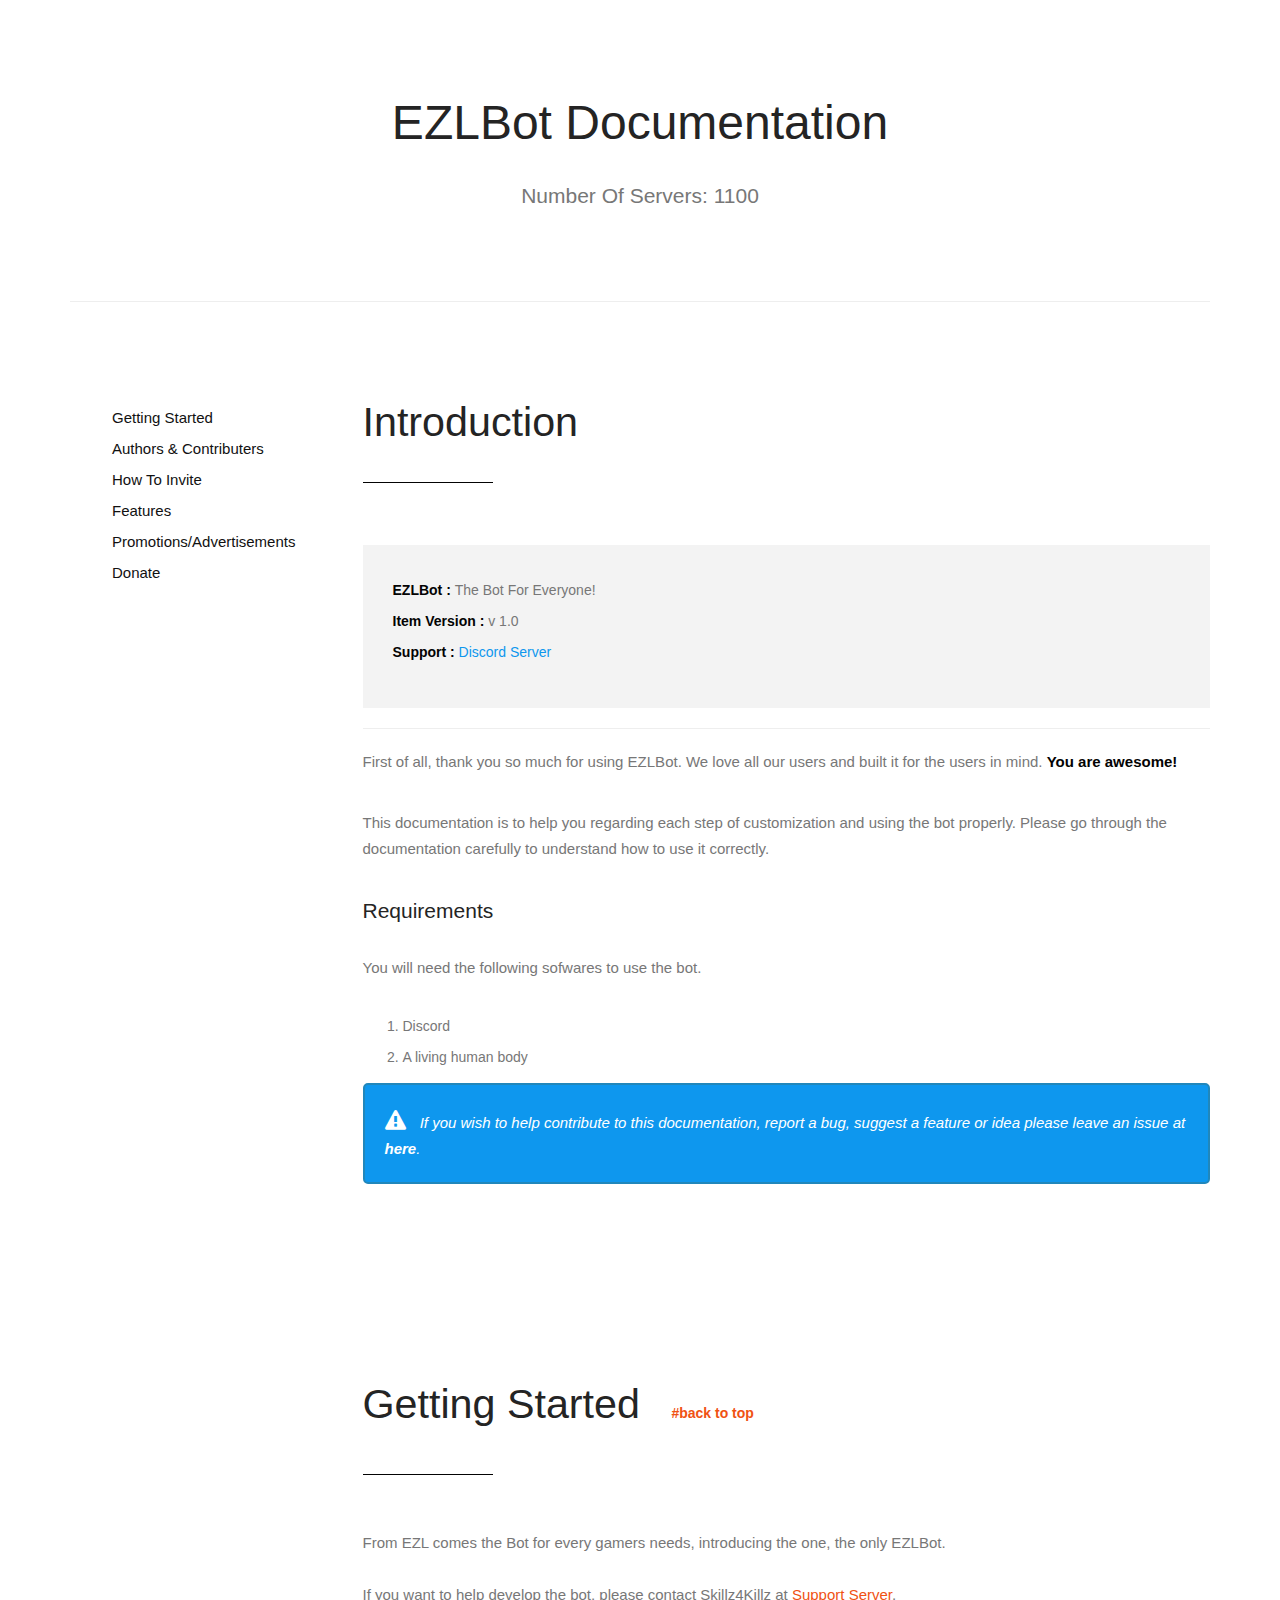
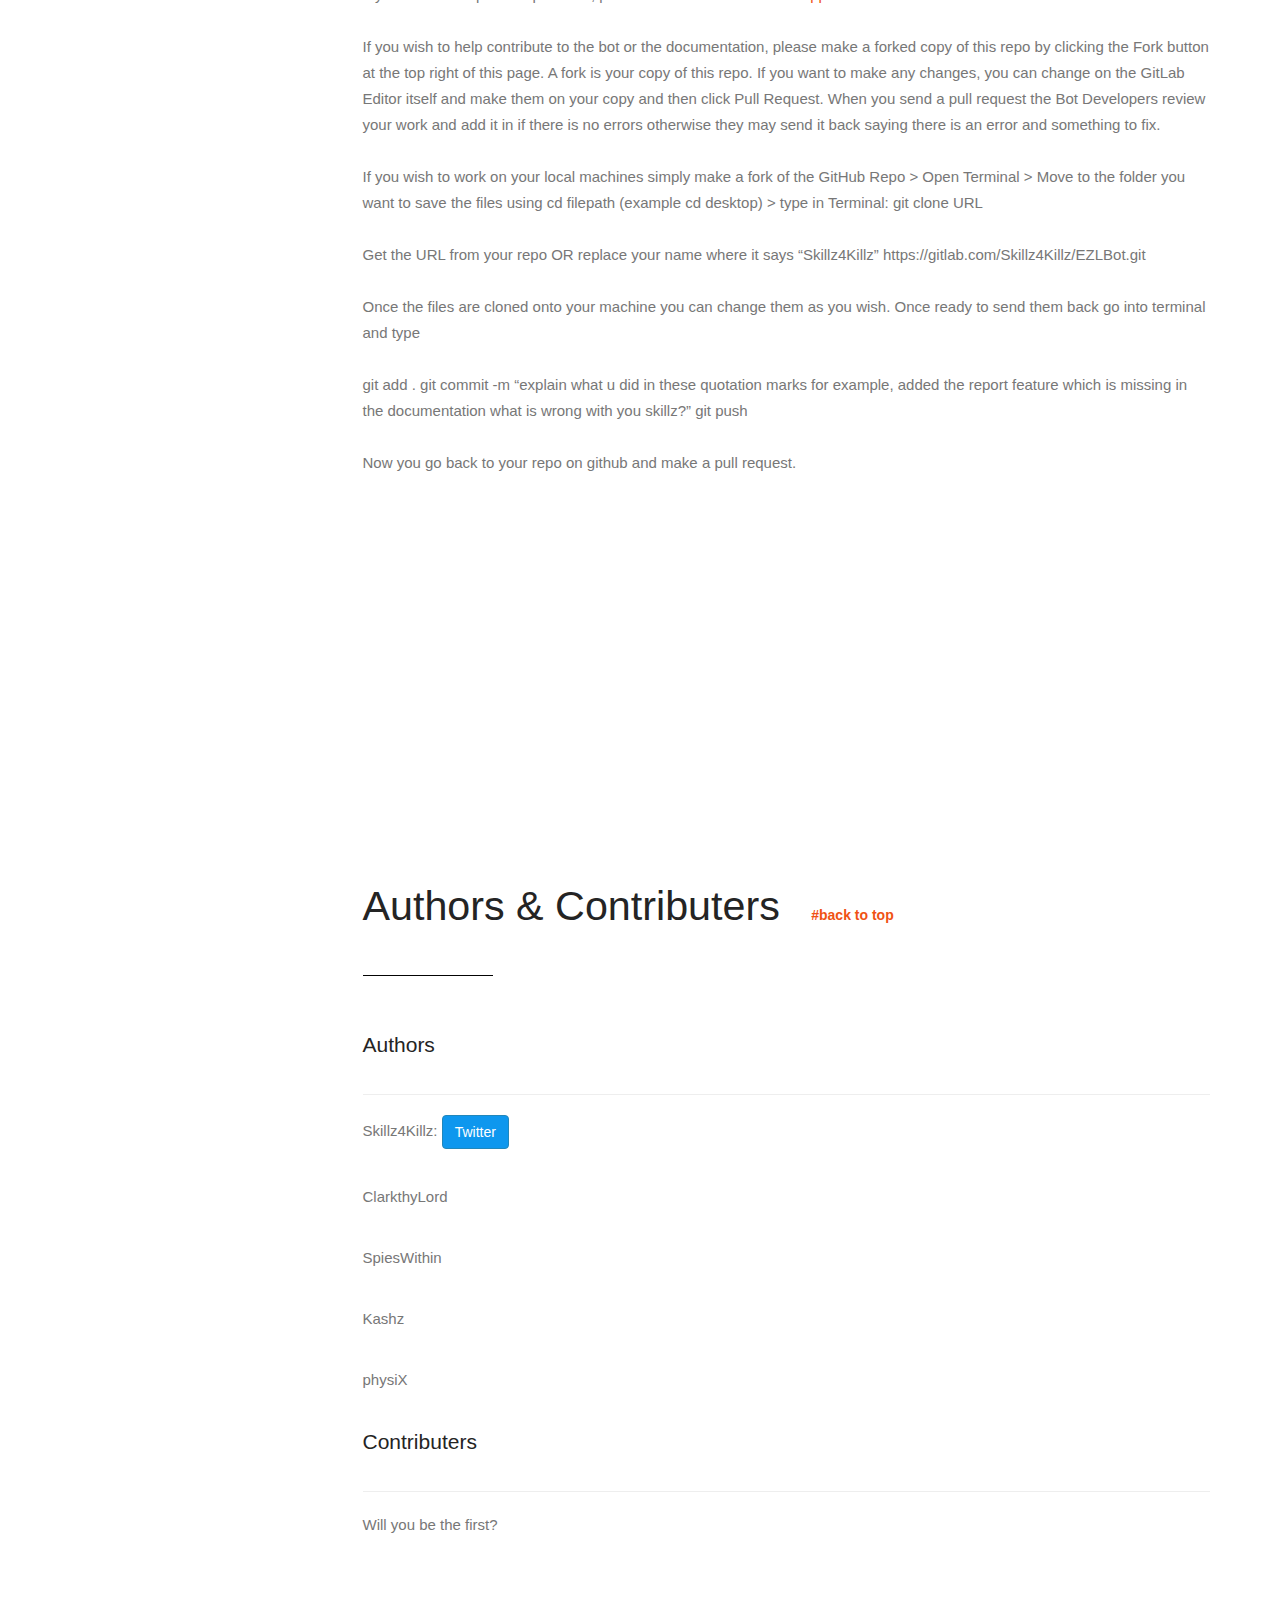
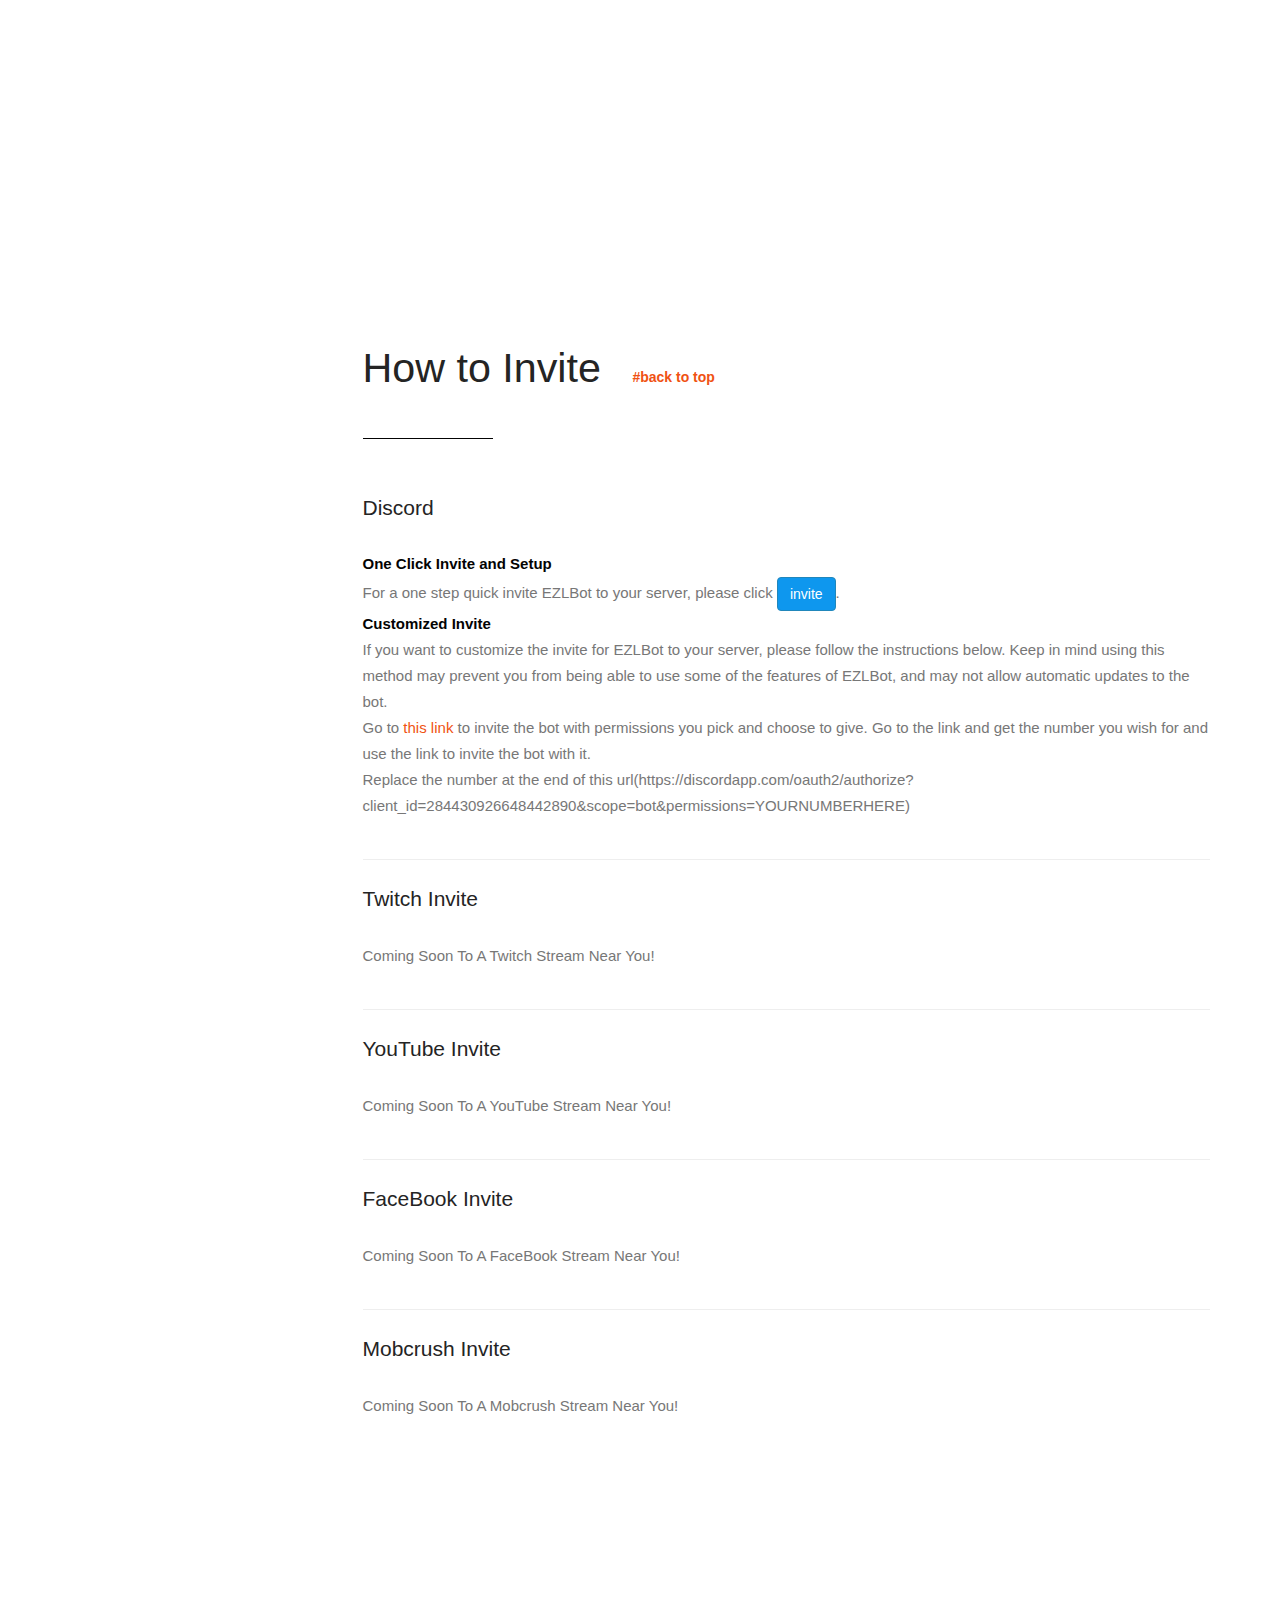
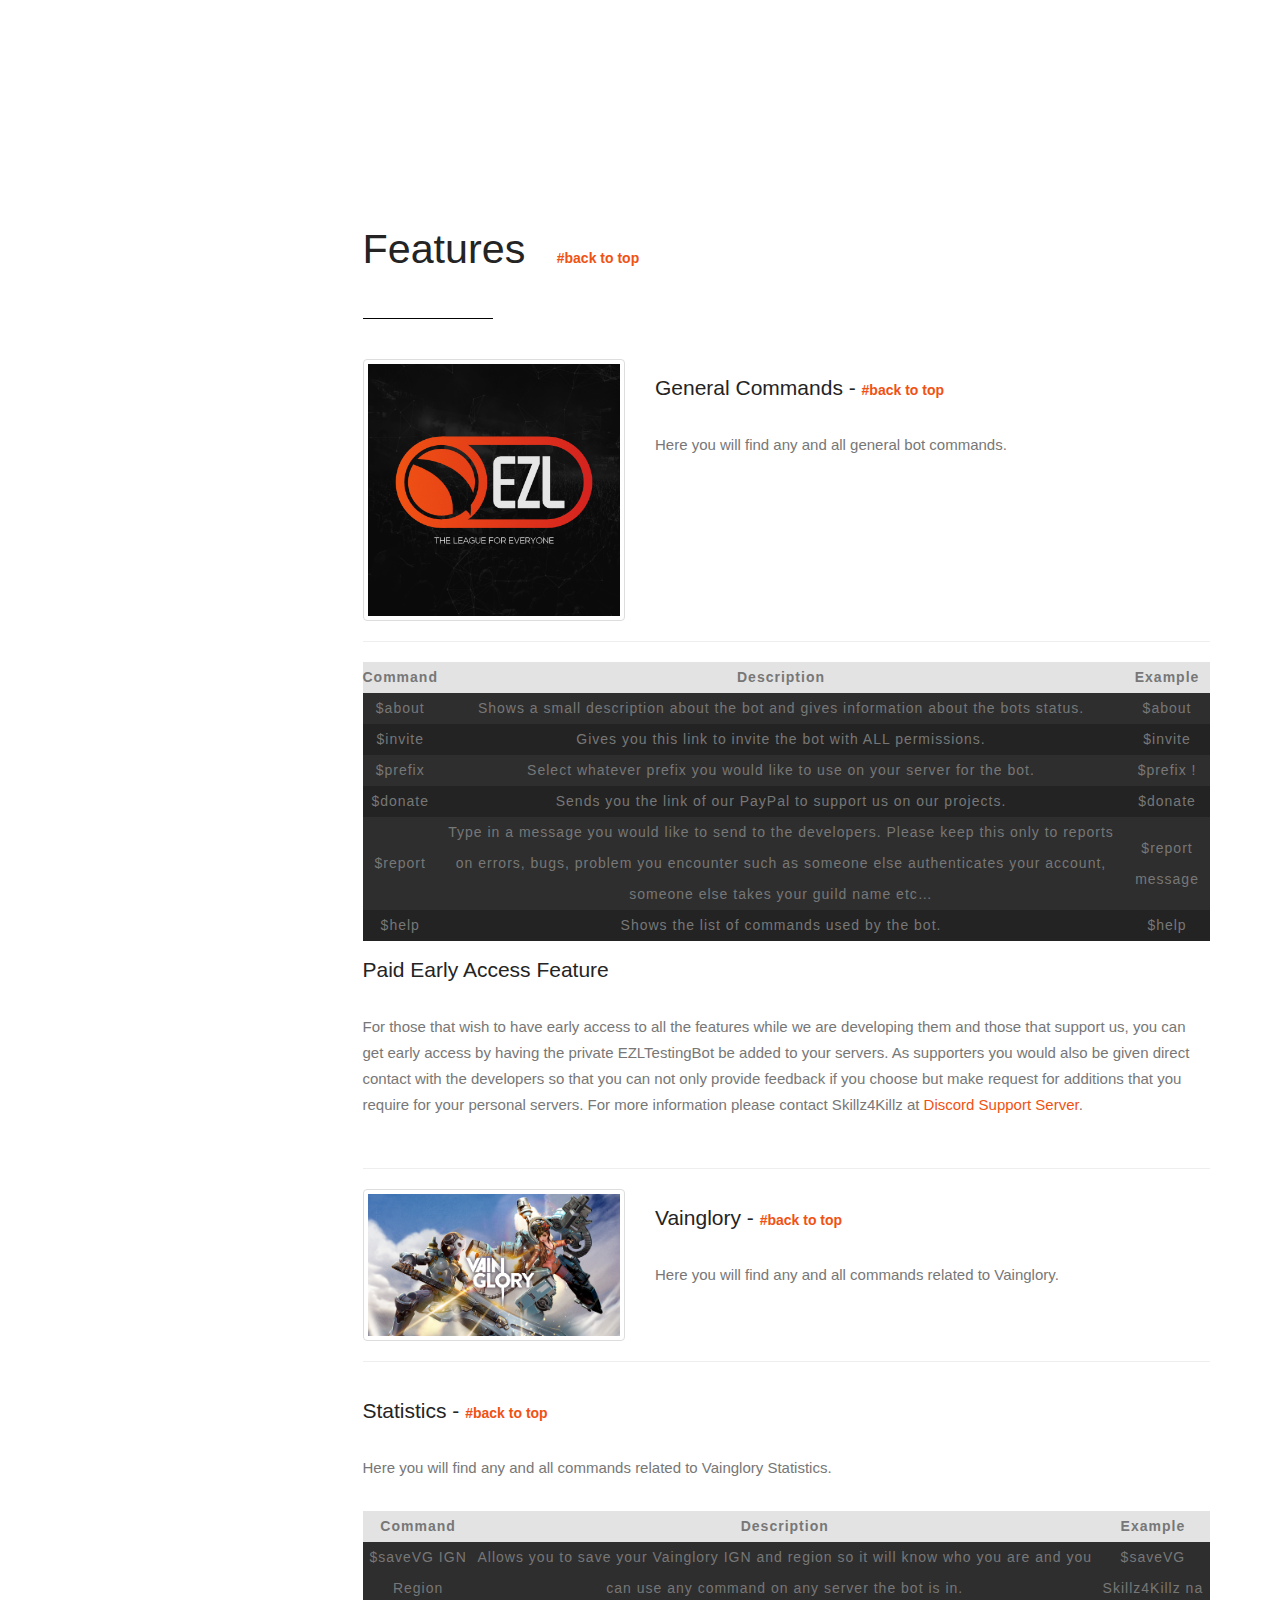
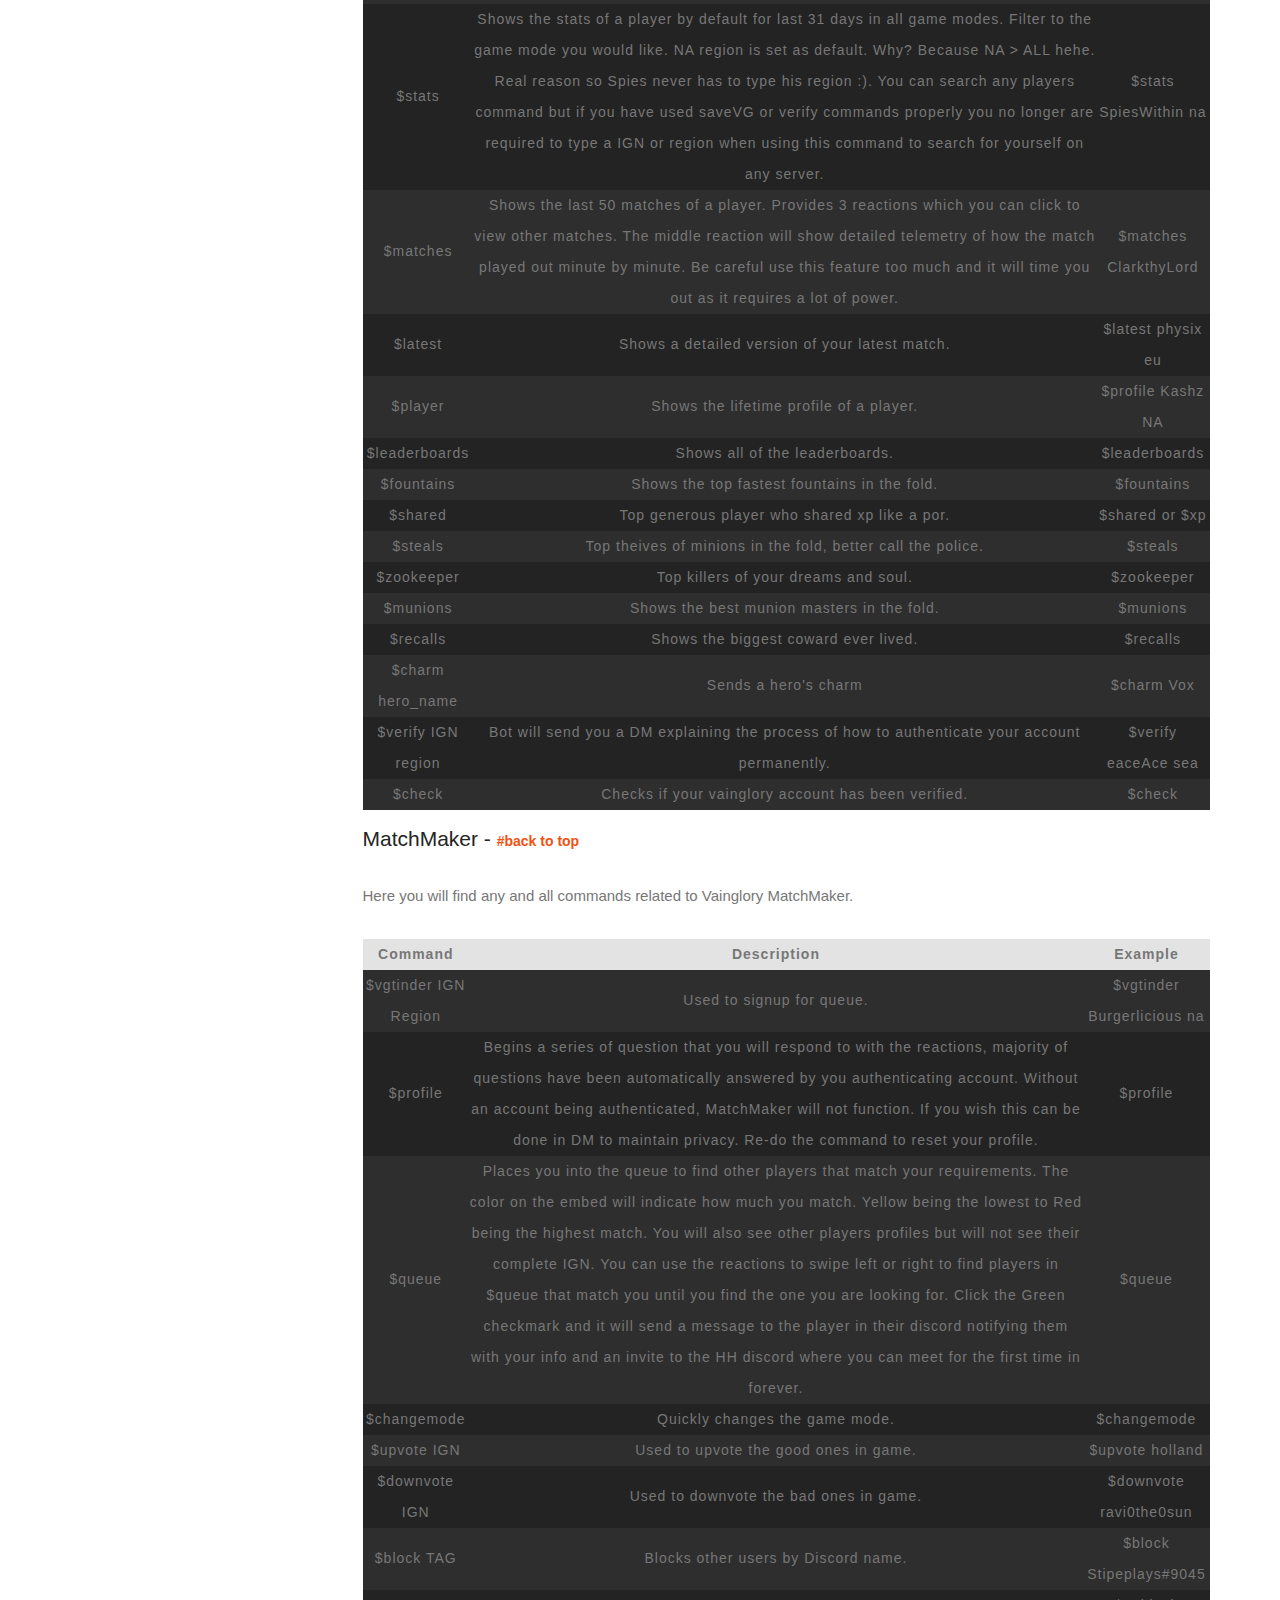
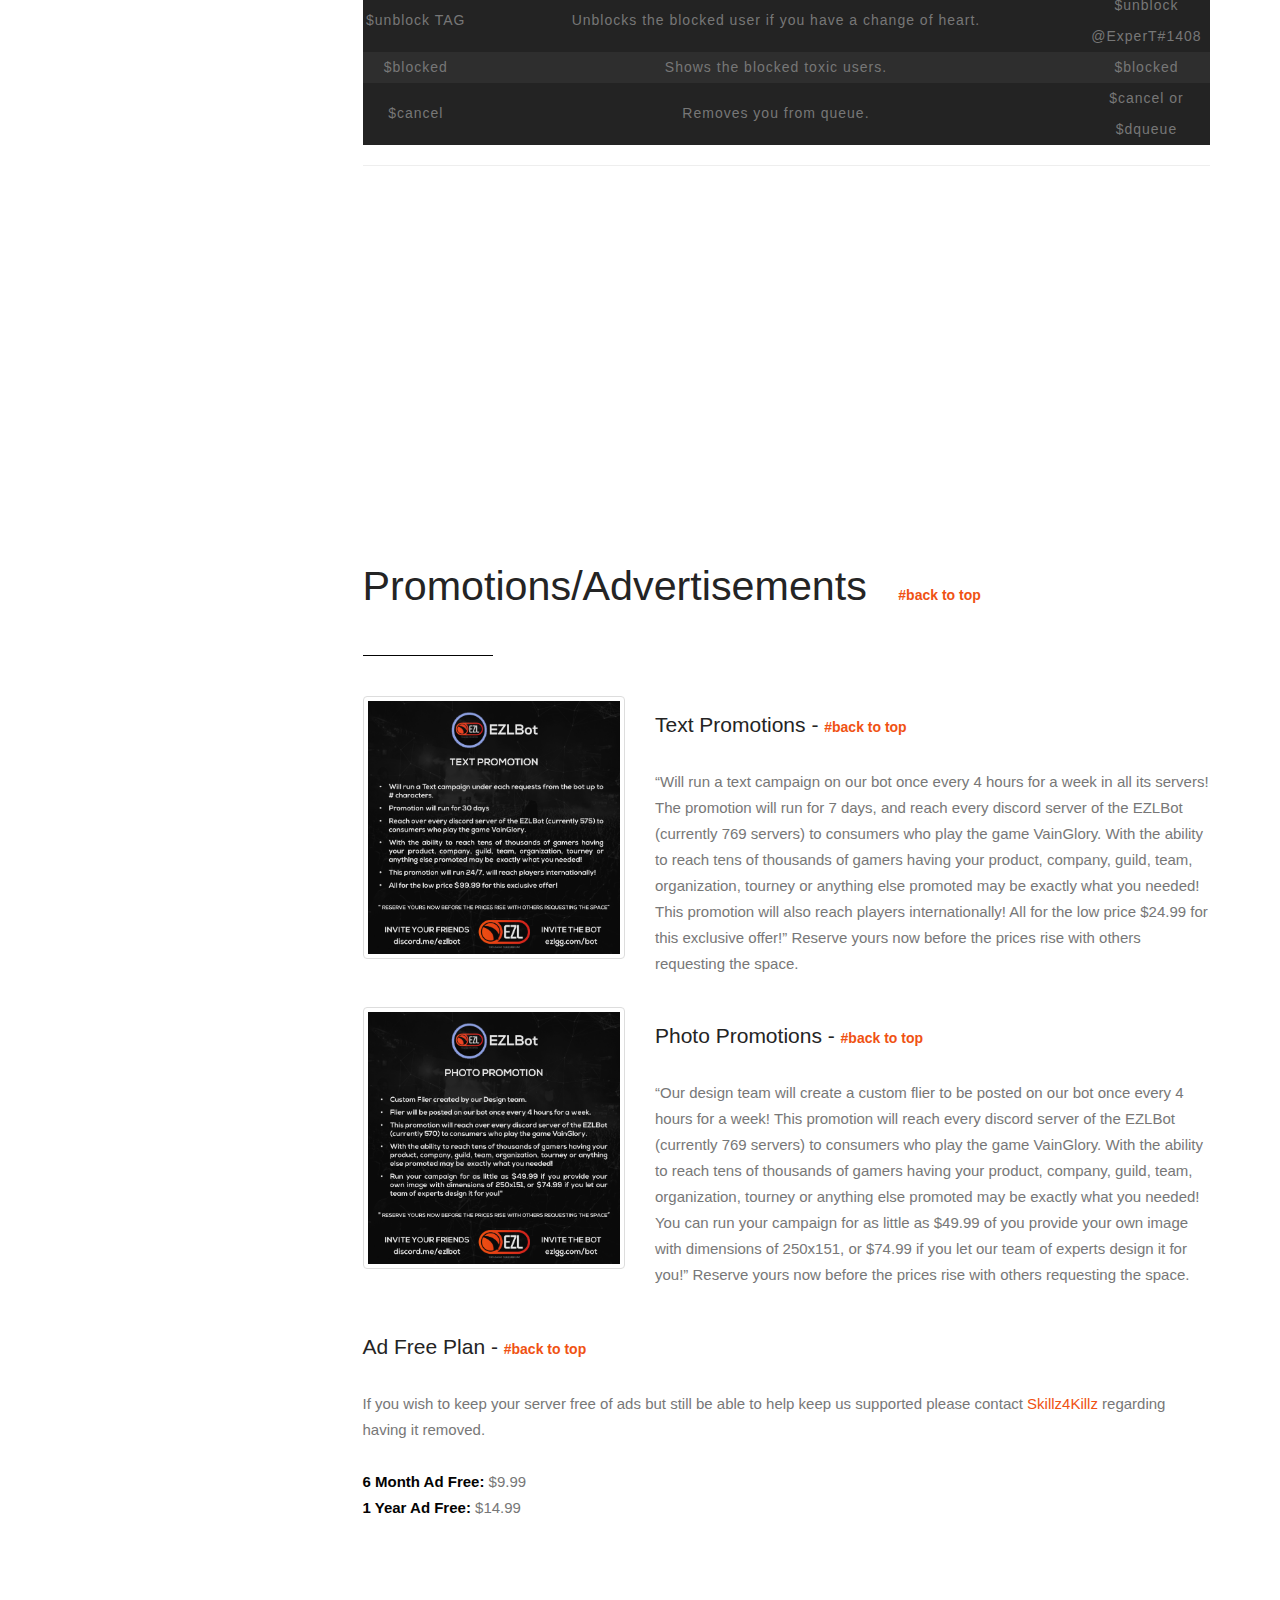
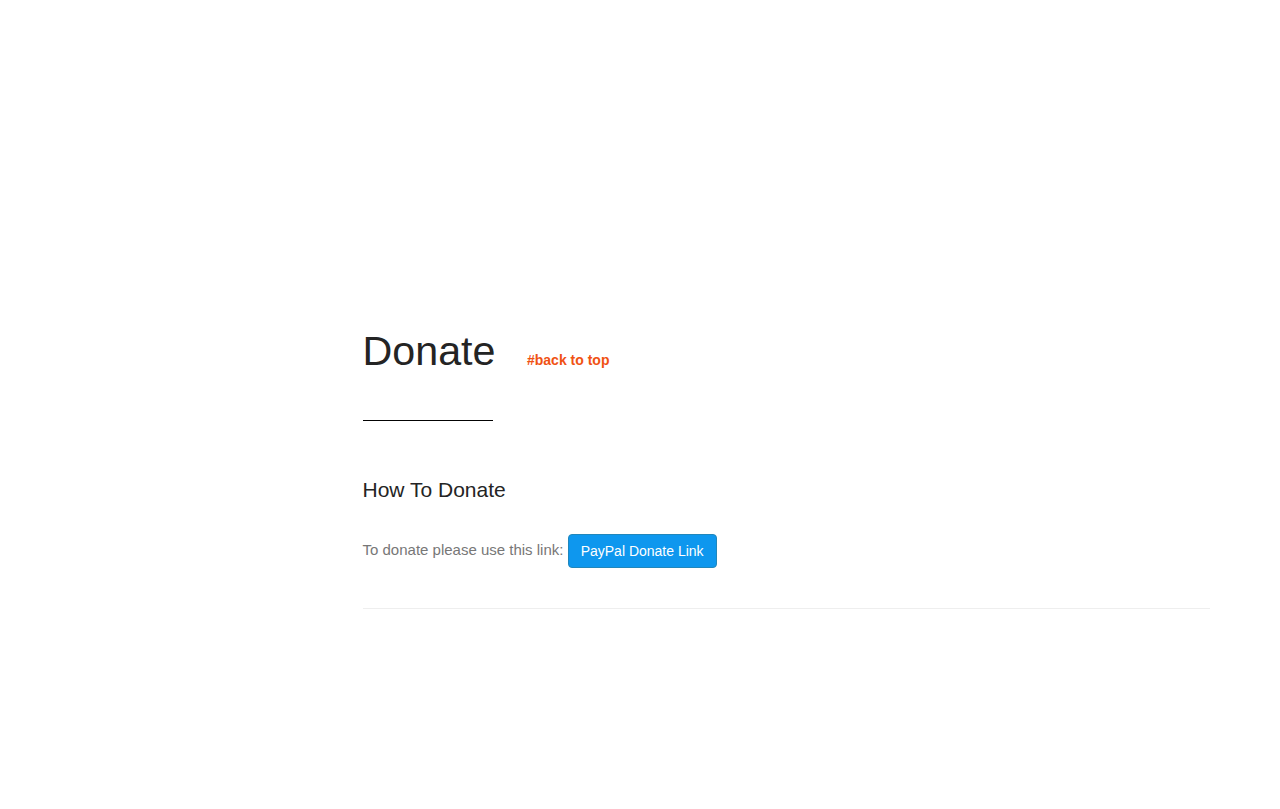
==== index.html @ 5cce29d9 "Added the missing features of the bot." ====
<!DOCTYPE html>
<html lang="en">
<head>
    <meta charset="utf-8">
    <meta http-equiv="X-UA-Compatible" content="IE=edge">
    <meta name="viewport" content="width=device-width, initial-scale=1, maximum-scale=1">
    <meta name="description" content="">
    <meta name="author" content="">
    <meta name="keywords" content="">

    <title>EZLBot Documentation</title>

    <link rel="shortcut icon" href="images/favicon.ico" type="image/x-icon">

    <link rel="stylesheet" type="text/css" href="public/fonts/font-awesome-4.3.0/css/font-awesome.min.css">
    <link rel="stylesheet" type="text/css" href="public/css/stroke.css">
    <link rel="stylesheet" type="text/css" href="public/css/bootstrap.css">
    <link rel="stylesheet" type="text/css" href="public/css/animate.css">
    <link rel="stylesheet" type="text/css" href="public/css/prettyPhoto.css">
    <link rel="stylesheet" type="text/css" href="public/css/style.css">
    <link rel="stylesheet" type="text/css" href="public/css/EZL.css">
    <link rel="stylesheet" type="text/css" href="public/js/syntax-highlighter/styles/shCore.css" media="all">
    <link rel="stylesheet" type="text/css" href="public/js/syntax-highlighter/styles/shThemeRDark.css" media="all">
    <link rel="stylesheet" type="text/css" href="public/css/custom.css">
<!-- Display the countdown timer in an element -->



</head>

<body>

    <div id="wrapper">

        <div class="container">

            <section id="top" class="section docs-heading">

                <div class="row">
                    <div class="col-md-12">
                        <div class="big-title text-center" >
                            <h1>EZLBot Documentation</h1>
                            <p class="lead">Number of Servers: 1100</p>
                            <p id="demo"></p>
                        </div>
                        <!-- end title -->
                    </div>
                    <!-- end 12 -->
                </div>
                <!-- end row -->

                <hr>

            </section>
            <!-- end section -->

            <div class="row">

                <div class="col-md-3">
                    <nav class="docs-sidebar" data-spy="affix" data-offset-top="300" data-offset-bottom="200" role="navigation">
                        <ul class="nav">
                            <li><a href="#line1">Getting Started</a></li>
                            <li><a href="#line2">Authors & Contributers</a></li>
                            <li><a href="#line3">How To Invite</a></li>
                            <li><a href="#line4">Features</a>
                                <ul class="nav">
                                    <li><a href="#line4_1">General Commands</a></li>
                                    <li><a href="#line4_2">Vainglory</a></li>
                                        <ul class="nav">
                                            <li><a href="#line4_2.1">Statistics</a></li>
                                            <li><a href="#line4_2.2">MatchMaker</a></li>
                                        </ul>
                                </ul>
                            </li>
                            <li><a href="#line5">Promotions/Advertisements</a></li>
                            <li><a href="#line6">Donate</a></li>     
                            <!--
                            <li><a href="#line6">Change Log</a>
                                <ul class="nav">
                                    <li><a href="#line7_1">Update 1.0</a></li>
                                </ul>
                            </li>
                            -->
                        </ul>
                    </nav >
                </div>
                <div class="col-md-9">
                    <section class="welcome">

                        <div class="row">
                            <div class="col-md-12 left-align">
                                <h2 class="dark-text">Introduction<hr></h2>
                                <div class="row">

                                    <div class="col-md-12 full">
                                        <div class="intro1">
                                            <ul>
                                                <li><strong>EZLBot : </strong>The Bot For Everyone!</li>
                                                <li><strong>Item Version : </strong> v 1.0</li>
                                                <li><strong>Support : </strong> <a href="https://discord.me/EZLBot" target="_blank">Discord Server</a></li>
                                            </ul>
                                        </div>

                                        <hr>
                                        <div>
                                            <p>First of all, thank you so much for using EZLBot. We love all our users and built it for the users in mind.
                                                <strong>You are awesome!</strong>
                                            </p>

                                            <p>This documentation is to help you regarding each step of customization and using the bot properly. Please go through the documentation carefully to understand how to use it correctly.</p>

                                            <h4>Requirements</h4>
                                            <p>You will need the following sofwares to use the bot.</p>
                                            <ol>
                                                <li>Discord</li>
                                                <li>A living human body</li>
                                
                                            </ol>
                                            <div class="intro2 clearfix">
                                                <p><i class="fa fa-exclamation-triangle"></i> If you wish to help contribute to this documentation, report a bug, suggest a feature or idea please leave an issue at <a href="https://gitlab.com/Skillz4Killz/EZLBot">here</a>.
                                                </p>
                                            </div>

                                        </div>
                                    </div>

                                </div>
                                <!-- end row -->
                            </div>
                        </div>
                    </section>

                    <section id="line1" class="section">

                        <div class="row">
                            <div class="col-md-12 left-align">
                                <h2 class="dark-text">Getting Started <a href="#top">#back to top</a><hr></h2>
                            </div>
                            <!-- end col -->
                        </div>
                        <!-- end row -->

                        <div class="row">
                            <div class="col-md-12">
                                <p>From EZL comes the Bot for every gamers needs, introducing the one, the only EZLBot. 
                                <br>
                                <br>
                                If you want to help develop the bot, please contact Skillz4Killz at <a href="https://discord.me/EZLBot">Support Server</a>. 
                                <br>
                                <br>

                                If you wish to help contribute to the bot or the documentation, please make a forked copy of this repo by clicking the Fork button at the top right of this page. A fork is your copy of this repo. If you want to make any changes, you can change on the GitLab Editor itself and make them on your copy and then click Pull Request. When you send a pull request the Bot Developers review your work and add it in if there is no errors otherwise they may send it back saying there is an error and something to fix.

                                <br>
                                <br>

                                If you wish to work on your local machines simply make a fork of the GitHub Repo > Open Terminal > Move to the folder you want to save the files using cd filepath (example cd desktop) > type in Terminal: git clone URL

                                <br>
                                <br>

                                Get the URL from your repo OR replace your name where it says “Skillz4Killz” https://gitlab.com/Skillz4Killz/EZLBot.git

                                <br>
                                <br>

                                Once the files are cloned onto your machine you can change them as you wish. Once ready to send them back go into terminal and type

                                <br>
                                <br>
                                
                                git add . git commit -m “explain what u did in these quotation marks for example, added the report feature which is missing in the documentation what is wrong with you skillz?” git push

                                <br>
                                <br>
                                
                                Now you go back to your repo on github and make a pull request.</p>

                            </div>
                            <!-- end col -->
                        </div>
                        <!-- end row -->

                    </section>
                    <!-- end section -->

                    <section id="line2" class="section">

                        <div class="row">
                            <div class="col-md-12 left-align">
                                <h2 class="dark-text">Authors & Contributers <a href="#top">#back to top</a><hr></h2>
                            </div>
                            <!-- end col -->
                        </div>
                        <!-- end row -->

                        <h4>Authors</h4>

                        <hr>

                        <p>Skillz4Killz: <a href="https://twitter.com/IGNSkillz4Killz" class="btn btn-primary">Twitter</a></p>
                        <p>ClarkthyLord</p>
                        <p>SpiesWithin</p>
                        <p>Kashz</p>
                        <p>physiX</p>

                        <h4>Contributers</h4>

                        <hr>

                        <p>Will you be the first?</p>
                        

                    </section>
                    <!-- end section -->

                    <section id="line3" class="section">

                        <div class="row">
                            <div class="col-md-12 left-align">
                                <h2 class="dark-text">How to Invite <a href="#top">#back to top</a><hr></h2>
                            </div>
                            <!-- end col -->
                        </div>
                        <!-- end row -->

                        <h4>Discord</h4>

                        <p> <strong>One Click Invite and Setup</strong> 
                        <br>
                        For a one step quick invite EZLBot to your server, please click <a href="http://ezlgg.com/bot" class="btn btn-primary">invite</a>.
                        <br>
                        <strong>Customized Invite</strong>
                        <br>
                        If you want to customize the invite for EZLBot to your server, please follow the instructions below. Keep in mind using this method may prevent you from being able to use some of the features of EZLBot, and may not allow automatic updates to the bot.
                        <br>
                        Go to <a href="https://discordapi.com/permissions.html">this link</a> to invite the bot with permissions you pick and choose to give. Go to the link and get the number you wish for and use the link to invite the bot with it.
                        <br>

                        Replace the number at the end of this url(https://discordapp.com/oauth2/authorize?client_id=284430926648442890&scope=bot&permissions=YOURNUMBERHERE)</p>

                        <hr>

                        <h4>Twitch Invite</h4>

                        <p>Coming Soon To A Twitch Stream Near You!</p>

                        <hr>

                        <h4>YouTube Invite</h4>

                        <p>Coming Soon To A YouTube Stream Near You!</p>

                        <hr>

                        <h4>FaceBook Invite</h4>

                        <p>Coming Soon To A FaceBook Stream Near You!</p>

                        <hr>

                        <h4>Mobcrush Invite</h4>

                        <p>Coming Soon To A Mobcrush Stream Near You!</p>

                    

                    </section>
                    <!-- end section -->

                   

                    <section id="line4" class="section">

                        <div class="row">
                            <div class="col-md-12 left-align">
                                <h2 class="dark-text">Features <a href="#top">#back to top</a><hr></h2>
                            </div>
                            <!-- end col -->
                        </div>
                        <!-- end row -->

                        <div class="row">
                            <div class="col-md-4">
                                <img src="public/images/ezl-test.png" alt="" class="img-responsive img-thumbnail">
                            </div>

                            <div class="col-md-8">
                                <h4 id="line4_1">General Commands - <a href="#top">#back to top</a></h4>
                                    <p>Here you will find any and all general bot commands.</p>
                            </div>
                            <!-- end col -->
                        </div>
                        <!-- end row -->

                        <hr>

                        <div class="row">
                            
                            <div class="col-md-12">

                                <table>
                                    <thead>
                                        <tr>
                                            <th>Command</th>
                                            <th>Description</th>
                                            <th>Example</th>
                                        </tr>
                                    </thead>
                                    <tbody> 
                                        <tr>
                                            <td>$about</td>
                                            <td>Shows a small description about the bot and gives information about the bots status.</td>
                                            <td>$about</td>
                                        </tr>
                                        <tr>
                                            <td>$invite</td>
                                            <td>Gives you this link to invite the bot with ALL permissions.</td>
                                            <td>$invite</td>
                                        </tr>
                                        <tr>
                                            <td>$prefix</td>
                                            <td>Select whatever prefix you would like to use on your server for the bot.</td>
                                            <td>$prefix !</td>
                                        </tr>
                                        <tr>
                                        	<td>$donate</td>
                                        	<td>Sends you the link of our PayPal to support us on our projects.</td>
                                        	<td>$donate</td>
                                        </tr>
                                        <tr>
                                            <td>$report</td>
                                            <td>Type in a message you would like to send to the developers. Please keep this only to reports on errors, bugs, problem you encounter such as someone else authenticates your account, someone else takes your guild name etc…</td>
                                            <td>$report message</td>
                                        </tr>
                                        <tr>
                                        	<td>$help</td>
                                        	<td>Shows the list of commands used by the bot.</td>
                                        	<td>$help</td>
                                        </tr>
                                        <!-- Extra Row
                                        <tr>
                                            <td></td>
                                            <td></td>
                                            <td></td>
                                        </tr>
                                        -->
                                    </tbody>
                                </table>

                                <h4>Paid Early Access Feature</h4>

                                <p>For those that wish to have early access to all the features while we are developing them and those that support us, you can get early access by having the private EZLTestingBot be added to your servers. As supporters you would also be given direct contact with the developers so that you can not only provide feedback if you choose but make request for additions that you require for your personal servers. For more information please contact Skillz4Killz at <a href="https://discord.me/EZLBot">Discord Support Server</a>.</p>

                            </div>
                            <!-- end col -->
                        </div>
                        <!-- end row -->

                        <hr>

                        <div class="row">
                            <div class="col-md-4">
                                <img src="public/images/VG.png" alt="" class="img-responsive img-thumbnail">
                            </div>

                            <div class="col-md-8">
                                <h4 id="line4_2">Vainglory - <a href="#top">#back to top</a></h4>
                                    <p>Here you will find any and all commands related to Vainglory.</p>
                            </div>
                            <!-- end col -->
                        </div>
                        <!-- end row -->

                        <hr>

                        <div class="row">
                            
                            <div class="col-md-12">
                                <h4 id="line4_2.1">Statistics - <a href="#top">#back to top</a></h4>
                                
                                <p>Here you will find any and all commands related to Vainglory Statistics.</p>

                                <table>
                                    <thead>
                                        <tr>
                                            <th>Command</th>
                                            <th>Description</th>
                                            <th>Example</th>
                                        </tr>
                                    </thead>
                                    <tbody>
                                        <tr>
                                            <td>$saveVG IGN Region</td>
                                            <td>Allows you to save your Vainglory IGN and region so it will know who you are and you can use any command on any server the bot is in.</td>
                                            <td>$saveVG Skillz4Killz na</td>
                                        </tr>
                                        <tr>
                                            <td>$stats</td>
                                            <td>Shows the stats of a player by default for last 31 days in all game modes. Filter to the game mode you would like. NA region is set as default. Why? Because NA > ALL hehe. Real reason so Spies never has to type his region :). You can search any players command but if you have used saveVG or verify commands properly you no longer are required to type a IGN or region when using this command to search for yourself on any server. </td>
                                            <td>$stats SpiesWithin na</td>
                                        </tr>
                                        <tr>
                                            <td>$matches</td>
                                            <td>Shows the last 50 matches of a player. Provides 3 reactions which you can click to view other matches. The middle reaction will show detailed telemetry of how the match played out minute by minute. Be careful use this feature too much and it will time you out as it requires a lot of power.</td>
                                            <td>$matches ClarkthyLord</td>
                                        </tr>
                                        <tr>
                                            <td>$latest</td>
                                            <td>Shows a detailed version of your latest match.</td>
                                            <td>$latest physix eu</td>
                                        </tr>
                                        <tr>
                                            <td>$player</td>
                                            <td>Shows the lifetime profile of a player.</td>
                                            <td>$profile Kashz NA</td>
                                        </tr>
                                        <tr>
                                        	<td>$leaderboards</td>
                                        	<td>Shows all of the leaderboards.</td>
                                        	<td>$leaderboards</td>
                                        </tr>
                                        <tr>
                                        	<td>$fountains</td>
                                        	<td>Shows the top fastest fountains in the fold.</td>
                                        	<td>$fountains</td>
                                        </tr>
                                        <tr>
                                        	<td>$shared</td>
                                        	<td>Top generous player who shared xp like a por.</td>
                                        	<td>$shared or $xp</td>
                                        </tr>
                                        <tr>
                                        	<td>$steals</td>
                                        	<td>Top theives of minions in the fold, better call the police.</td>
                                        	<td>$steals</td>
                                        </tr>
                                        <tr>
                                        	<td>$zookeeper</td>
                                        	<td>Top killers of your dreams and soul. </td>
                                        	<td>$zookeeper</td>
                                       	</tr>
                                        <tr>
                                        	<td>$munions</td>
                                        	<td>Shows the best munion masters in the fold.</td>
                                        	<td>$munions</td>
                                        </tr>
                                        <tr>
                                        	<td>$recalls</td>
                                        	<td>Shows the biggest coward ever lived. </td>
                                        	<td>$recalls</td>
                                        </tr>
                                        <tr>
                                        	<td>$charm hero_name</td>
                                        	<td>Sends a hero's charm</td>
                                        	<td>$charm Vox</td>
                                        </tr>

                                        <!-- NOT READY
                                        <tr>
                                            <td>$compare IGN region IGN region</td>
                                            <td>Compare 2 IGNs</td>
                                            <td>$compare Skillz4Killz na L3oN eu</td>
                                        </tr>

                                        <tr>
                                            <td>$sample region</td>
                                            <td>Get the average statistics shown to you per region.</td>
                                            <td>$sample na</td>
                                        </tr>
                                        -->
                                        <tr>
                                            <td>$verify IGN region</td>
                                            <td>Bot will send you a DM explaining the process of how to authenticate your account permanently.</td>
                                            <td>$verify eaceAce sea</td>
                                        </tr>  
                                        <tr>
                                        	<td>$check</td>
                                        	<td> Checks if your vainglory account has been verified.</td>
                                        	<td>$check</td>
                                        </tr>
                                        
                                        <!--Extra Row                                                               
                                        <tr>
                                            <td></td>
                                            <td></td>
                                            <td></td>
                                        </tr>
                                        -->
                                    </tbody>
                                </table>

                            </div>
                            <!-- end col -->
                        </div>
                        <!-- end row -->

                        <div class="row">
                            
                            <div class="col-md-12">
                                <h4 id="line4_2.2">MatchMaker - <a href="#top">#back to top</a></h4>
                                
                                <p>Here you will find any and all commands related to Vainglory MatchMaker.</p>

                                <table>
                                    <thead>
                                        <tr>
                                            <th>Command</th>
                                            <th>Description</th>
                                            <th>Example</th>
                                        </tr>
                                    </thead>
                                    <tbody>
                                        <tr>
                                        	<td>$vgtinder IGN Region</td>
                                        	<td>Used to signup for queue.</td>
                                        	<td>$vgtinder Burgerlicious na</td>
                                        </tr>
                                        <tr>
                                            <td>$profile</td>
                                            <td>Begins a series of question that you will respond to with the reactions, majority of questions have been automatically answered by you authenticating account. Without an account being authenticated, MatchMaker will not function. If you wish this can be done in DM to maintain privacy. Re-do the command to reset your profile.</td>
                                            <td>$profile</td>
                                        </tr>
                                        <tr>
                                            <td>$queue</td>
                                            <td>Places you into the queue to find other players that match your requirements. The color on the embed will indicate how much you match. Yellow being the lowest to Red being the highest match. You will also see other players profiles but will not see their complete IGN. You can use the reactions to swipe left or right to find players in $queue that match you until you find the one you are looking for. Click the Green checkmark and it will send a message to the player in their discord notifying them with your info and an invite to the HH discord where you can meet for the first time in forever.</td>
                                            <td>$queue</td>
                                        </tr>
                                        <tr>
                                        	<td>$changemode</td>
                                        	<td>Quickly changes the game mode.</td>
                                        	<td>$changemode</td>
                                        </tr>
                                        <tr>
                                        	<td>$upvote IGN</td>
                                        	<td>Used to upvote the good ones in game.</td>
                                        	<td>$upvote holland</td>
                                        </tr>
                                        <tr>
                                        	<td>$downvote IGN</td>
                                        	<td>Used to downvote the bad ones in game. </td>
                                        	<td>$downvote ravi0the0sun</td>
                                        </tr>
                                        <tr>
                                        	<td>$block TAG</td>
                                        	<td>Blocks other users by Discord name.</td>
                                        	<td>$block Stipeplays#9045</td>
                                        </tr>
                                        <tr>
                                        	<td>$unblock TAG</td>
                                        	<td>Unblocks the blocked user if you have a change of heart.</td>
                                        	<td>$unblock @ExperT#1408</td>
                                        </tr>
                                        <tr>
                                        	<td>$blocked</td>
                                        	<td>Shows the blocked toxic users.</td>
                                        	<td>$blocked</td>
                                        </tr>
                                        <tr>
                                            <td>$cancel</td>
                                            <td>Removes you from queue.</td>
                                            <td>$cancel or $dqueue</td>
                                        </tr>
<!-- FIX KARMA COMMANDS
                                        <tr>
                                            <td>$karma</td>
                                            <td>After playing with a player in queue, you can leave feedback on the player whether it is to give a thumbs up, down, or leave a message. EZLKarma will affect the MatchMaking of a player to help non-toxic players be matched much more. Be careful, too many reports of toxicity may lead to question your sanity and have the bot give a detailed check on your karma.</td>
                                            <td>$karma</td>
                                        </tr>
                                        -->
                                        <!-- Extra Row
                                        <tr>
                                            <td></td>
                                            <td></td>
                                            <td></td>
                                        </tr>
                                        -->
                                    </tbody>
                                </table>

                            </div>
                            <!-- end col -->
                        </div>
                        <!-- end row -->

                        <hr>

                    </section>
                    <!-- end section -->

                    <section id="line5" class="section">

                        <div class="row">
                            <div class="col-md-12 left-align">
                                <h2 class="dark-text">Promotions/Advertisements <a href="#top">#back to top</a><hr></h2>
                            </div>
                            <!-- end col -->
                        </div>
                        <!-- end row -->

                        <div class="row">
                            <div class="col-md-4">
                                <img src="public/images/text_promotion.png" alt="" class="img-responsive img-thumbnail">
                            </div>

                            <div class="col-md-8">
                                <h4 id="line5_1">Text Promotions - <a href="#top">#back to top</a></h4>
                                    <p>“Will run a text campaign on our bot once every 4 hours for a week in all its servers! The promotion will run for 7 days, and reach every discord server of the EZLBot (currently 769 servers) to consumers who play the game VainGlory. With the ability to reach tens of thousands of gamers having your product, company, guild, team, organization, tourney or anything else promoted may be exactly what you needed! This promotion will also reach players internationally! All for the low price $24.99 for this exclusive offer!” Reserve yours now before the prices rise with others requesting the space.</p>
                            </div>
                            <!-- end col -->
                        </div>
                        <!-- end row -->

                        <div class="row">
                            <div class="col-md-4">
                                <img src="public/images/photo_promotion.png" alt="" class="img-responsive img-thumbnail">
                            </div>

                            <div class="col-md-8">
                                <h4 id="line5_1">Photo Promotions - <a href="#top">#back to top</a></h4>
                                    <p>“Our design team will create a custom flier to be posted on our bot once every 4 hours for a week! This promotion will reach every discord server of the EZLBot (currently 769 servers) to consumers who play the game VainGlory. With the ability to reach tens of thousands of gamers having your product, company, guild, team, organization, tourney or anything else promoted may be exactly what you needed! You can run your campaign for as little as $49.99 of you provide your own image with dimensions of 250x151, or $74.99 if you let our team of experts design it for you!” Reserve yours now before the prices rise with others requesting the space.</p>
                            </div>
                            <!-- end col -->
                        </div>
                        <!-- end row -->

                        <div class="row">
                        
                            <div class="col-md-12">
                                <h4 id="line5_1">Ad Free Plan - <a href="#top">#back to top</a></h4>
                                    <p>If you wish to keep your server free of ads but still be able to help keep us supported please contact <a href="https://discord.me/EZLBot">Skillz4Killz</a> regarding having it removed.
                                    <br>
                                    <br>
                                    <strong>6 Month Ad Free:</strong> $9.99
                                    <br>
                                    <strong>1 Year Ad Free:</strong> $14.99</p>
                            </div>
                            <!-- end col -->
                        </div>
                        <!-- end row -->



                    </section>
                    <!-- end section -->

                    <section id="line6" class="section">

                        <div class="row">
                            <div class="col-md-12 left-align">
                                <h2 class="dark-text">Donate <a href="#top">#back to top</a><hr></h2>
                            </div>
                            <!-- end col -->
                        </div>
                        <!-- end row -->

                        <h4>How To Donate</h4>

                        <p>To donate please use this link: <a href="https://paypal.me/EZLOfficial" class="btn btn-primary">PayPal Donate Link</a> </p>

                        <hr>                    

                    </section>
                    <!-- end section -->

                    
                </div>
                <!-- // end .col -->

            </div>
            <!-- // end .row -->

        </div>
        <!-- // end container -->

    </div>
    <!-- end wrapper -->

    <script src="public/js/jquery.min.js"></script>
    <script src="public/js/bootstrap.min.js"></script>
    <script src="public/js/retina.js"></script>
    <script src="public/js/jquery.fitvids.js"></script>
    <script src="public/js/wow.js"></script>
    <script src="public/js/jquery.prettyPhoto.js"></script>

    <!-- CUSTOM PLUGINS -->
    <script src="public/js/custom.js"></script>
    <script src="public/js/main.js"></script>

    <script src="public/js/syntax-highlighter/scripts/shCore.js"></script>
    <script src="public/js/syntax-highlighter/scripts/shBrushXml.js"></script>
    <script src="public/js/syntax-highlighter/scripts/shBrushCss.js"></script>
    <script src="public/js/syntax-highlighter/scripts/shBrushJScript.js"></script>
<script>
// Set the date we're counting down to
var countDownDate = new Date("April 9, 2017 14:30:00").getTime();

// Update the count down every 1 second
var x = setInterval(function() {

  // Get todays date and time
  var now = new Date().getTime();

  // Find the distance between now an the count down date
  var distance = countDownDate - now;

  // Time calculations for days, hours, minutes and seconds
  var days = Math.floor(distance / (1000 * 60 * 60 * 24));
  var hours = Math.floor((distance % (1000 * 60 * 60 * 24)) / (1000 * 60 * 60));
  var minutes = Math.floor((distance % (1000 * 60 * 60)) / (1000 * 60));
  var seconds = Math.floor((distance % (1000 * 60)) / 1000);

  // Display the result in the element with id="demo"
  document.getElementById("demo").innerHTML = "Update in: " + days + "d " + hours + "h "
  + minutes + "m " + seconds + "s ";

  // If the count down is finished, write some text 
  if (distance < 0) {
    clearInterval(x);
    document.getElementById("demo").innerHTML = "UPDATED to Version 1.1 WOOT!";
  }
}, 1000);
</script>
</body>
</html>
---- public/css/stroke.css ----
@font-face {
	font-family: 'Stroke-Gap-Icons';
	src: url('../fonts/Stroke-Gap-Icons.eot');
	src: url('../fonts/Stroke-Gap-Icons.svg');
	src: url('../fonts/Stroke-Gap-Icons.ttf');
	src: url('../fonts/Stroke-Gap-Icons.woff');
}
@font-face {
	font-family: 'Stroke-Gap-Icons';
	src: url([data-uri]) format('truetype'),
		 url([data-uri]) format('woff');
	font-weight: normal;
	font-style: normal;
}

.icon {
	font-family: 'Stroke-Gap-Icons';
	speak: none;
	font-style: normal;
	font-weight: normal;
	font-variant: normal;
	text-transform: none;
	line-height: 1;

	/* Better Font Rendering =========== */
	-webkit-font-smoothing: antialiased;
	-moz-osx-font-smoothing: grayscale;
}

.icon-WorldWide:before {
	content: "\e600";
}
.icon-WorldGlobe:before {
	content: "\e601";
}
.icon-Underpants:before {
	content: "\e602";
}
.icon-Tshirt:before {
	content: "\e603";
}
.icon-Trousers:before {
	content: "\e604";
}
.icon-Tie:before {
	content: "\e605";
}
.icon-TennisBall:before {
	content: "\e606";
}
.icon-Telesocpe:before {
	content: "\e607";
}
.icon-Stop:before {
	content: "\e608";
}
.icon-Starship:before {
	content: "\e609";
}
.icon-Starship2:before {
	content: "\e60a";
}
.icon-Speaker:before {
	content: "\e60b";
}
.icon-Speaker2:before {
	content: "\e60c";
}
.icon-Soccer:before {
	content: "\e60d";
}
.icon-Snikers:before {
	content: "\e60e";
}
.icon-Scisors:before {
	content: "\e60f";
}
.icon-Puzzle:before {
	content: "\e610";
}
.icon-Printer:before {
	content: "\e611";
}
.icon-Pool:before {
	content: "\e612";
}
.icon-Podium:before {
	content: "\e613";
}
.icon-Play:before {
	content: "\e614";
}
.icon-Planet:before {
	content: "\e615";
}
.icon-Pause:before {
	content: "\e616";
}
.icon-Next:before {
	content: "\e617";
}
.icon-MusicNote2:before {
	content: "\e618";
}
.icon-MusicNote:before {
	content: "\e619";
}
.icon-MusicMixer:before {
	content: "\e61a";
}
.icon-Microphone:before {
	content: "\e61b";
}
.icon-Medal:before {
	content: "\e61c";
}
.icon-ManFigure:before {
	content: "\e61d";
}
.icon-Magnet:before {
	content: "\e61e";
}
.icon-Like:before {
	content: "\e61f";
}
.icon-Hanger:before {
	content: "\e620";
}
.icon-Handicap:before {
	content: "\e621";
}
.icon-Forward:before {
	content: "\e622";
}
.icon-Footbal:before {
	content: "\e623";
}
.icon-Flag:before {
	content: "\e624";
}
.icon-FemaleFigure:before {
	content: "\e625";
}
.icon-Dislike:before {
	content: "\e626";
}
.icon-DiamondRing:before {
	content: "\e627";
}
.icon-Cup:before {
	content: "\e628";
}
.icon-Crown:before {
	content: "\e629";
}
.icon-Column:before {
	content: "\e62a";
}
.icon-Click:before {
	content: "\e62b";
}
.icon-Cassette:before {
	content: "\e62c";
}
.icon-Bomb:before {
	content: "\e62d";
}
.icon-BatteryLow:before {
	content: "\e62e";
}
.icon-BatteryFull:before {
	content: "\e62f";
}
.icon-Bascketball:before {
	content: "\e630";
}
.icon-Astronaut:before {
	content: "\e631";
}
.icon-WineGlass:before {
	content: "\e632";
}
.icon-Water:before {
	content: "\e633";
}
.icon-Wallet:before {
	content: "\e634";
}
.icon-Umbrella:before {
	content: "\e635";
}
.icon-TV:before {
	content: "\e636";
}
.icon-TeaMug:before {
	content: "\e637";
}
.icon-Tablet:before {
	content: "\e638";
}
.icon-Soda:before {
	content: "\e639";
}
.icon-SodaCan:before {
	content: "\e63a";
}
.icon-SimCard:before {
	content: "\e63b";
}
.icon-Signal:before {
	content: "\e63c";
}
.icon-Shaker:before {
	content: "\e63d";
}
.icon-Radio:before {
	content: "\e63e";
}
.icon-Pizza:before {
	content: "\e63f";
}
.icon-Phone:before {
	content: "\e640";
}
.icon-Notebook:before {
	content: "\e641";
}
.icon-Mug:before {
	content: "\e642";
}
.icon-Mastercard:before {
	content: "\e643";
}
.icon-Ipod:before {
	content: "\e644";
}
.icon-Info:before {
	content: "\e645";
}
.icon-Icecream2:before {
	content: "\e646";
}
.icon-Icecream1:before {
	content: "\e647";
}
.icon-Hourglass:before {
	content: "\e648";
}
.icon-Help:before {
	content: "\e649";
}
.icon-Goto:before {
	content: "\e64a";
}
.icon-Glasses:before {
	content: "\e64b";
}
.icon-Gameboy:before {
	content: "\e64c";
}
.icon-ForkandKnife:before {
	content: "\e64d";
}
.icon-Export:before {
	content: "\e64e";
}
.icon-Exit:before {
	content: "\e64f";
}
.icon-Espresso:before {
	content: "\e650";
}
.icon-Drop:before {
	content: "\e651";
}
.icon-Download:before {
	content: "\e652";
}
.icon-Dollars:before {
	content: "\e653";
}
.icon-Dollar:before {
	content: "\e654";
}
.icon-DesktopMonitor:before {
	content: "\e655";
}
.icon-Corkscrew:before {
	content: "\e656";
}
.icon-CoffeeToGo:before {
	content: "\e657";
}
.icon-Chart:before {
	content: "\e658";
}
.icon-ChartUp:before {
	content: "\e659";
}
.icon-ChartDown:before {
	content: "\e65a";
}
.icon-Calculator:before {
	content: "\e65b";
}
.icon-Bread:before {
	content: "\e65c";
}
.icon-Bourbon:before {
	content: "\e65d";
}
.icon-BottleofWIne:before {
	content: "\e65e";
}
.icon-Bag:before {
	content: "\e65f";
}
.icon-Arrow:before {
	content: "\e660";
}
.icon-Antenna2:before {
	content: "\e661";
}
.icon-Antenna1:before {
	content: "\e662";
}
.icon-Anchor:before {
	content: "\e663";
}
.icon-Wheelbarrow:before {
	content: "\e664";
}
.icon-Webcam:before {
	content: "\e665";
}
.icon-Unlinked:before {
	content: "\e666";
}
.icon-Truck:before {
	content: "\e667";
}
.icon-Timer:before {
	content: "\e668";
}
.icon-Time:before {
	content: "\e669";
}
.icon-StorageBox:before {
	content: "\e66a";
}
.icon-Star:before {
	content: "\e66b";
}
.icon-ShoppingCart:before {
	content: "\e66c";
}
.icon-Shield:before {
	content: "\e66d";
}
.icon-Seringe:before {
	content: "\e66e";
}
.icon-Pulse:before {
	content: "\e66f";
}
.icon-Plaster:before {
	content: "\e670";
}
.icon-Plaine:before {
	content: "\e671";
}
.icon-Pill:before {
	content: "\e672";
}
.icon-PicnicBasket:before {
	content: "\e673";
}
.icon-Phone2:before {
	content: "\e674";
}
.icon-Pencil:before {
	content: "\e675";
}
.icon-Pen:before {
	content: "\e676";
}
.icon-PaperClip:before {
	content: "\e677";
}
.icon-On-Off:before {
	content: "\e678";
}
.icon-Mouse:before {
	content: "\e679";
}
.icon-Megaphone:before {
	content: "\e67a";
}
.icon-Linked:before {
	content: "\e67b";
}
.icon-Keyboard:before {
	content: "\e67c";
}
.icon-House:before {
	content: "\e67d";
}
.icon-Heart:before {
	content: "\e67e";
}
.icon-Headset:before {
	content: "\e67f";
}
.icon-FullShoppingCart:before {
	content: "\e680";
}
.icon-FullScreen:before {
	content: "\e681";
}
.icon-Folder:before {
	content: "\e682";
}
.icon-Floppy:before {
	content: "\e683";
}
.icon-Files:before {
	content: "\e684";
}
.icon-File:before {
	content: "\e685";
}
.icon-FileBox:before {
	content: "\e686";
}
.icon-ExitFullScreen:before {
	content: "\e687";
}
.icon-EmptyBox:before {
	content: "\e688";
}
.icon-Delete:before {
	content: "\e689";
}
.icon-Controller:before {
	content: "\e68a";
}
.icon-Compass:before {
	content: "\e68b";
}
.icon-CompassTool:before {
	content: "\e68c";
}
.icon-ClipboardText:before {
	content: "\e68d";
}
.icon-ClipboardChart:before {
	content: "\e68e";
}
.icon-ChemicalGlass:before {
	content: "\e68f";
}
.icon-CD:before {
	content: "\e690";
}
.icon-Carioca:before {
	content: "\e691";
}
.icon-Car:before {
	content: "\e692";
}
.icon-Book:before {
	content: "\e693";
}
.icon-BigTruck:before {
	content: "\e694";
}
.icon-Bicycle:before {
	content: "\e695";
}
.icon-Wrench:before {
	content: "\e696";
}
.icon-Web:before {
	content: "\e697";
}
.icon-Watch:before {
	content: "\e698";
}
.icon-Volume:before {
	content: "\e699";
}
.icon-Video:before {
	content: "\e69a";
}
.icon-Users:before {
	content: "\e69b";
}
.icon-User:before {
	content: "\e69c";
}
.icon-UploadCLoud:before {
	content: "\e69d";
}
.icon-Typing:before {
	content: "\e69e";
}
.icon-Tools:before {
	content: "\e69f";
}
.icon-Tag:before {
	content: "\e6a0";
}
.icon-Speedometter:before {
	content: "\e6a1";
}
.icon-Share:before {
	content: "\e6a2";
}
.icon-Settings:before {
	content: "\e6a3";
}
.icon-Search:before {
	content: "\e6a4";
}
.icon-Screwdriver:before {
	content: "\e6a5";
}
.icon-Rolodex:before {
	content: "\e6a6";
}
.icon-Ringer:before {
	content: "\e6a7";
}
.icon-Resume:before {
	content: "\e6a8";
}
.icon-Restart:before {
	content: "\e6a9";
}
.icon-PowerOff:before {
	content: "\e6aa";
}
.icon-Pointer:before {
	content: "\e6ab";
}
.icon-Picture:before {
	content: "\e6ac";
}
.icon-OpenedLock:before {
	content: "\e6ad";
}
.icon-Notes:before {
	content: "\e6ae";
}
.icon-Mute:before {
	content: "\e6af";
}
.icon-Movie:before {
	content: "\e6b0";
}
.icon-Microphone2:before {
	content: "\e6b1";
}
.icon-Message:before {
	content: "\e6b2";
}
.icon-MessageRight:before {
	content: "\e6b3";
}
.icon-MessageLeft:before {
	content: "\e6b4";
}
.icon-Menu:before {
	content: "\e6b5";
}
.icon-Media:before {
	content: "\e6b6";
}
.icon-Mail:before {
	content: "\e6b7";
}
.icon-List:before {
	content: "\e6b8";
}
.icon-Layers:before {
	content: "\e6b9";
}
.icon-Key:before {
	content: "\e6ba";
}
.icon-Imbox:before {
	content: "\e6bb";
}
.icon-Eye:before {
	content: "\e6bc";
}
.icon-Edit:before {
	content: "\e6bd";
}
.icon-DSLRCamera:before {
	content: "\e6be";
}
.icon-DownloadCloud:before {
	content: "\e6bf";
}
.icon-CompactCamera:before {
	content: "\e6c0";
}
.icon-Cloud:before {
	content: "\e6c1";
}
.icon-ClosedLock:before {
	content: "\e6c2";
}
.icon-Chart2:before {
	content: "\e6c3";
}
.icon-Bulb:before {
	content: "\e6c4";
}
.icon-Briefcase:before {
	content: "\e6c5";
}
.icon-Blog:before {
	content: "\e6c6";
}
.icon-Agenda:before {
	content: "\e6c7";
}
---- public/css/prettyPhoto.css ----
div.pp_default .pp_top,div.pp_default .pp_top .pp_middle,div.pp_default .pp_top .pp_left,div.pp_default .pp_top .pp_right,div.pp_default .pp_bottom,div.pp_default .pp_bottom .pp_left,div.pp_default .pp_bottom .pp_middle,div.pp_default .pp_bottom .pp_right{height:13px}
div.pp_default .pp_top .pp_left{background:url(../images/prettyPhoto/default/sprite.png) -78px -93px no-repeat}
div.pp_default .pp_top .pp_middle{background:url(../images/prettyPhoto/default/sprite_x.png) top left repeat-x}
div.pp_default .pp_top .pp_right{background:url(../images/prettyPhoto/default/sprite.png) -112px -93px no-repeat}
div.pp_default .pp_content .ppt{color:#f8f8f8}
div.pp_default .pp_content_container .pp_left{background:url(../images/prettyPhoto/default/sprite_y.png) -7px 0 repeat-y;padding-left:13px}
div.pp_default .pp_content_container .pp_right{background:url(../images/prettyPhoto/default/sprite_y.png) top right repeat-y;padding-right:13px}
div.pp_default .pp_next:hover{background:url(../images/prettyPhoto/default/sprite_next.png) center right no-repeat;cursor:pointer}
div.pp_default .pp_previous:hover{background:url(../images/prettyPhoto/default/sprite_prev.png) center left no-repeat;cursor:pointer}
div.pp_default .pp_expand{background:url(../images/prettyPhoto/default/sprite.png) 0 -29px no-repeat;cursor:pointer;width:28px;height:28px}
div.pp_default .pp_expand:hover{background:url(../images/prettyPhoto/default/sprite.png) 0 -56px no-repeat;cursor:pointer}
div.pp_default .pp_contract{background:url(../images/prettyPhoto/default/sprite.png) 0 -84px no-repeat;cursor:pointer;width:28px;height:28px}
div.pp_default .pp_contract:hover{background:url(../images/prettyPhoto/default/sprite.png) 0 -113px no-repeat;cursor:pointer}
div.pp_default .pp_close{width:30px;height:30px;background:url(../images/prettyPhoto/default/sprite.png) 2px 1px no-repeat;cursor:pointer}
div.pp_default .pp_gallery ul li a{background:url(../images/prettyPhoto/default/default_thumb.png) center center #f8f8f8;border:1px solid #aaa}
div.pp_default .pp_social{margin-top:7px}
div.pp_default .pp_gallery a.pp_arrow_previous,div.pp_default .pp_gallery a.pp_arrow_next{position:static;left:auto}
div.pp_default .pp_nav .pp_play,div.pp_default .pp_nav .pp_pause{background:url(../images/prettyPhoto/default/sprite.png) -51px 1px no-repeat;height:30px;width:30px}
div.pp_default .pp_nav .pp_pause{background-position:-51px -29px}
div.pp_default a.pp_arrow_previous,div.pp_default a.pp_arrow_next{background:url(../images/prettyPhoto/default/sprite.png) -31px -3px no-repeat;height:20px;width:20px;margin:4px 0 0}
div.pp_default a.pp_arrow_next{left:52px;background-position:-82px -3px}
div.pp_default .pp_content_container .pp_details{margin-top:5px}
div.pp_default .pp_nav{clear:none;height:30px;width:110px;position:relative}
div.pp_default .pp_nav .currentTextHolder{font-family:Georgia;font-style:italic;color:#999;font-size:11px;left:75px;line-height:25px;position:absolute;top:2px;margin:0;padding:0 0 0 10px}
div.pp_default .pp_close:hover,div.pp_default .pp_nav .pp_play:hover,div.pp_default .pp_nav .pp_pause:hover,div.pp_default .pp_arrow_next:hover,div.pp_default .pp_arrow_previous:hover{opacity:0.7}
div.pp_default .pp_description{font-size:11px;font-weight:700;line-height:14px;margin:5px 50px 5px 0}
div.pp_default .pp_bottom .pp_left{background:url(../images/prettyPhoto/default/sprite.png) -78px -127px no-repeat}
div.pp_default .pp_bottom .pp_middle{background:url(../images/prettyPhoto/default/sprite_x.png) bottom left repeat-x}
div.pp_default .pp_bottom .pp_right{background:url(../images/prettyPhoto/default/sprite.png) -112px -127px no-repeat}
div.pp_default .pp_loaderIcon{background:url(../images/prettyPhoto/default/loader.gif) center center no-repeat}
div.light_rounded .pp_top .pp_left{background:url(../images/prettyPhoto/light_rounded/sprite.png) -88px -53px no-repeat}
div.light_rounded .pp_top .pp_right{background:url(../images/prettyPhoto/light_rounded/sprite.png) -110px -53px no-repeat}
div.light_rounded .pp_next:hover{background:url(../images/prettyPhoto/light_rounded/btnNext.png) center right no-repeat;cursor:pointer}
div.light_rounded .pp_previous:hover{background:url(../images/prettyPhoto/light_rounded/btnPrevious.png) center left no-repeat;cursor:pointer}
div.light_rounded .pp_expand{background:url(../images/prettyPhoto/light_rounded/sprite.png) -31px -26px no-repeat;cursor:pointer}
div.light_rounded .pp_expand:hover{background:url(../images/prettyPhoto/light_rounded/sprite.png) -31px -47px no-repeat;cursor:pointer}
div.light_rounded .pp_contract{background:url(../images/prettyPhoto/light_rounded/sprite.png) 0 -26px no-repeat;cursor:pointer}
div.light_rounded .pp_contract:hover{background:url(../images/prettyPhoto/light_rounded/sprite.png) 0 -47px no-repeat;cursor:pointer}
div.light_rounded .pp_close{width:75px;height:22px;background:url(../images/prettyPhoto/light_rounded/sprite.png) -1px -1px no-repeat;cursor:pointer}
div.light_rounded .pp_nav .pp_play{background:url(../images/prettyPhoto/light_rounded/sprite.png) -1px -100px no-repeat;height:15px;width:14px}
div.light_rounded .pp_nav .pp_pause{background:url(../images/prettyPhoto/light_rounded/sprite.png) -24px -100px no-repeat;height:15px;width:14px}
div.light_rounded .pp_arrow_previous{background:url(../images/prettyPhoto/light_rounded/sprite.png) 0 -71px no-repeat}
div.light_rounded .pp_arrow_next{background:url(../images/prettyPhoto/light_rounded/sprite.png) -22px -71px no-repeat}
div.light_rounded .pp_bottom .pp_left{background:url(../images/prettyPhoto/light_rounded/sprite.png) -88px -80px no-repeat}
div.light_rounded .pp_bottom .pp_right{background:url(../images/prettyPhoto/light_rounded/sprite.png) -110px -80px no-repeat}
div.dark_rounded .pp_top .pp_left{background:url(../images/prettyPhoto/dark_rounded/sprite.png) -88px -53px no-repeat}
div.dark_rounded .pp_top .pp_right{background:url(../images/prettyPhoto/dark_rounded/sprite.png) -110px -53px no-repeat}
div.dark_rounded .pp_content_container .pp_left{background:url(../images/prettyPhoto/dark_rounded/contentPattern.png) top left repeat-y}
div.dark_rounded .pp_content_container .pp_right{background:url(../images/prettyPhoto/dark_rounded/contentPattern.png) top right repeat-y}
div.dark_rounded .pp_next:hover{background:url(../images/prettyPhoto/dark_rounded/btnNext.png) center right no-repeat;cursor:pointer}
div.dark_rounded .pp_previous:hover{background:url(../images/prettyPhoto/dark_rounded/btnPrevious.png) center left no-repeat;cursor:pointer}
div.dark_rounded .pp_expand{background:url(../images/prettyPhoto/dark_rounded/sprite.png) -31px -26px no-repeat;cursor:pointer}
div.dark_rounded .pp_expand:hover{background:url(../images/prettyPhoto/dark_rounded/sprite.png) -31px -47px no-repeat;cursor:pointer}
div.dark_rounded .pp_contract{background:url(../images/prettyPhoto/dark_rounded/sprite.png) 0 -26px no-repeat;cursor:pointer}
div.dark_rounded .pp_contract:hover{background:url(../images/prettyPhoto/dark_rounded/sprite.png) 0 -47px no-repeat;cursor:pointer}
div.dark_rounded .pp_close{width:75px;height:22px;background:url(../images/prettyPhoto/dark_rounded/sprite.png) -1px -1px no-repeat;cursor:pointer}
div.dark_rounded .pp_description{margin-right:85px;color:#fff}
div.dark_rounded .pp_nav .pp_play{background:url(../images/prettyPhoto/dark_rounded/sprite.png) -1px -100px no-repeat;height:15px;width:14px}
div.dark_rounded .pp_nav .pp_pause{background:url(../images/prettyPhoto/dark_rounded/sprite.png) -24px -100px no-repeat;height:15px;width:14px}
div.dark_rounded .pp_arrow_previous{background:url(../images/prettyPhoto/dark_rounded/sprite.png) 0 -71px no-repeat}
div.dark_rounded .pp_arrow_next{background:url(../images/prettyPhoto/dark_rounded/sprite.png) -22px -71px no-repeat}
div.dark_rounded .pp_bottom .pp_left{background:url(../images/prettyPhoto/dark_rounded/sprite.png) -88px -80px no-repeat}
div.dark_rounded .pp_bottom .pp_right{background:url(../images/prettyPhoto/dark_rounded/sprite.png) -110px -80px no-repeat}
div.dark_rounded .pp_loaderIcon{background:url(../images/prettyPhoto/dark_rounded/loader.gif) center center no-repeat}
div.dark_square .pp_left,div.dark_square .pp_middle,div.dark_square .pp_right,div.dark_square .pp_content{background:#000}
div.dark_square .pp_description{color:#fff;margin:0 85px 0 0}
div.dark_square .pp_loaderIcon{background:url(../images/prettyPhoto/dark_square/loader.gif) center center no-repeat}
div.dark_square .pp_expand{background:url(../images/prettyPhoto/dark_square/sprite.png) -31px -26px no-repeat;cursor:pointer}
div.dark_square .pp_expand:hover{background:url(../images/prettyPhoto/dark_square/sprite.png) -31px -47px no-repeat;cursor:pointer}
div.dark_square .pp_contract{background:url(../images/prettyPhoto/dark_square/sprite.png) 0 -26px no-repeat;cursor:pointer}
div.dark_square .pp_contract:hover{background:url(../images/prettyPhoto/dark_square/sprite.png) 0 -47px no-repeat;cursor:pointer}
div.dark_square .pp_close{width:75px;height:22px;background:url(../images/prettyPhoto/dark_square/sprite.png) -1px -1px no-repeat;cursor:pointer}
div.dark_square .pp_nav{clear:none}
div.dark_square .pp_nav .pp_play{background:url(../images/prettyPhoto/dark_square/sprite.png) -1px -100px no-repeat;height:15px;width:14px}
div.dark_square .pp_nav .pp_pause{background:url(../images/prettyPhoto/dark_square/sprite.png) -24px -100px no-repeat;height:15px;width:14px}
div.dark_square .pp_arrow_previous{background:url(../images/prettyPhoto/dark_square/sprite.png) 0 -71px no-repeat}
div.dark_square .pp_arrow_next{background:url(../images/prettyPhoto/dark_square/sprite.png) -22px -71px no-repeat}
div.dark_square .pp_next:hover{background:url(../images/prettyPhoto/dark_square/btnNext.png) center right no-repeat;cursor:pointer}
div.dark_square .pp_previous:hover{background:url(../images/prettyPhoto/dark_square/btnPrevious.png) center left no-repeat;cursor:pointer}
div.light_square .pp_expand{background:url(../images/prettyPhoto/light_square/sprite.png) -31px -26px no-repeat;cursor:pointer}
div.light_square .pp_expand:hover{background:url(../images/prettyPhoto/light_square/sprite.png) -31px -47px no-repeat;cursor:pointer}
div.light_square .pp_contract{background:url(../images/prettyPhoto/light_square/sprite.png) 0 -26px no-repeat;cursor:pointer}
div.light_square .pp_contract:hover{background:url(../images/prettyPhoto/light_square/sprite.png) 0 -47px no-repeat;cursor:pointer}
div.light_square .pp_close{width:75px;height:22px;background:url(../images/prettyPhoto/light_square/sprite.png) -1px -1px no-repeat;cursor:pointer}
div.light_square .pp_nav .pp_play{background:url(../images/prettyPhoto/light_square/sprite.png) -1px -100px no-repeat;height:15px;width:14px}
div.light_square .pp_nav .pp_pause{background:url(../images/prettyPhoto/light_square/sprite.png) -24px -100px no-repeat;height:15px;width:14px}
div.light_square .pp_arrow_previous{background:url(../images/prettyPhoto/light_square/sprite.png) 0 -71px no-repeat}
div.light_square .pp_arrow_next{background:url(../images/prettyPhoto/light_square/sprite.png) -22px -71px no-repeat}
div.light_square .pp_next:hover{background:url(../images/prettyPhoto/light_square/btnNext.png) center right no-repeat;cursor:pointer}
div.light_square .pp_previous:hover{background:url(../images/prettyPhoto/light_square/btnPrevious.png) center left no-repeat;cursor:pointer}
div.facebook .pp_top .pp_left{background:url(../images/prettyPhoto/facebook/sprite.png) -88px -53px no-repeat}
div.facebook .pp_top .pp_middle{background:url(../images/prettyPhoto/facebook/contentPatternTop.png) top left repeat-x}
div.facebook .pp_top .pp_right{background:url(../images/prettyPhoto/facebook/sprite.png) -110px -53px no-repeat}
div.facebook .pp_content_container .pp_left{background:url(../images/prettyPhoto/facebook/contentPatternLeft.png) top left repeat-y}
div.facebook .pp_content_container .pp_right{background:url(../images/prettyPhoto/facebook/contentPatternRight.png) top right repeat-y}
div.facebook .pp_expand{background:url(../images/prettyPhoto/facebook/sprite.png) -31px -26px no-repeat;cursor:pointer}
div.facebook .pp_expand:hover{background:url(../images/prettyPhoto/facebook/sprite.png) -31px -47px no-repeat;cursor:pointer}
div.facebook .pp_contract{background:url(../images/prettyPhoto/facebook/sprite.png) 0 -26px no-repeat;cursor:pointer}
div.facebook .pp_contract:hover{background:url(../images/prettyPhoto/facebook/sprite.png) 0 -47px no-repeat;cursor:pointer}
div.facebook .pp_close{width:22px;height:22px;background:url(../images/prettyPhoto/facebook/sprite.png) -1px -1px no-repeat;cursor:pointer}
div.facebook .pp_description{margin:0 37px 0 0}
div.facebook .pp_loaderIcon{background:url(../images/prettyPhoto/facebook/loader.gif) center center no-repeat}
div.facebook .pp_arrow_previous{background:url(../images/prettyPhoto/facebook/sprite.png) 0 -71px no-repeat;height:22px;margin-top:0;width:22px}
div.facebook .pp_arrow_previous.disabled{background-position:0 -96px;cursor:default}
div.facebook .pp_arrow_next{background:url(../images/prettyPhoto/facebook/sprite.png) -32px -71px no-repeat;height:22px;margin-top:0;width:22px}
div.facebook .pp_arrow_next.disabled{background-position:-32px -96px;cursor:default}
div.facebook .pp_nav{margin-top:0}
div.facebook .pp_nav p{font-size:15px;padding:0 3px 0 4px}
div.facebook .pp_nav .pp_play{background:url(../images/prettyPhoto/facebook/sprite.png) -1px -123px no-repeat;height:22px;width:22px}
div.facebook .pp_nav .pp_pause{background:url(../images/prettyPhoto/facebook/sprite.png) -32px -123px no-repeat;height:22px;width:22px}
div.facebook .pp_next:hover{background:url(../images/prettyPhoto/facebook/btnNext.png) center right no-repeat;cursor:pointer}
div.facebook .pp_previous:hover{background:url(../images/prettyPhoto/facebook/btnPrevious.png) center left no-repeat;cursor:pointer}
div.facebook .pp_bottom .pp_left{background:url(../images/prettyPhoto/facebook/sprite.png) -88px -80px no-repeat}
div.facebook .pp_bottom .pp_middle{background:url(../images/prettyPhoto/facebook/contentPatternBottom.png) top left repeat-x}
div.facebook .pp_bottom .pp_right{background:url(../images/prettyPhoto/facebook/sprite.png) -110px -80px no-repeat}
div.pp_pic_holder a:focus{outline:none}
div.pp_overlay{background:#000;display:none;left:0;position:absolute;top:0;width:100%;z-index:9500}
div.pp_pic_holder{display:none;position:absolute;width:100px;z-index:10000}
.pp_content{height:40px;min-width:40px}
* html .pp_content{width:40px}
.pp_content_container{position:relative;text-align:left;width:100%}
.pp_content_container .pp_left{padding-left:20px}
.pp_content_container .pp_right{padding-right:20px}
.pp_content_container .pp_details{float:left;margin:10px 0 2px}
.pp_description{display:none;margin:0}
.pp_social{float:left;margin:0}
.pp_social .facebook{float:left;margin-left:5px;width:55px;overflow:hidden}
.pp_social .twitter{float:left}
.pp_nav{clear:right;float:left;margin:3px 10px 0 0}
.pp_nav p{float:left;white-space:nowrap;margin:2px 4px}
.pp_nav .pp_play,.pp_nav .pp_pause{float:left;margin-right:4px;text-indent:-10000px}
a.pp_arrow_previous,a.pp_arrow_next{display:block;float:left;height:15px;margin-top:3px;overflow:hidden;text-indent:-10000px;width:14px}
.pp_hoverContainer{position:absolute;top:0;width:100%;z-index:2000}
.pp_gallery{display:none;left:50%;margin-top:-50px;position:absolute;z-index:10000}
.pp_gallery div{float:left;overflow:hidden;position:relative}
.pp_gallery ul{float:left;height:35px;position:relative;white-space:nowrap;margin:0 0 0 5px;padding:0}
.pp_gallery ul a{border:1px rgba(0,0,0,0.5) solid;display:block;float:left;height:33px;overflow:hidden}
.pp_gallery ul a img{border:0}
.pp_gallery li{display:block;float:left;margin:0 5px 0 0;padding:0}
.pp_gallery li.default a{background:url(../images/prettyPhoto/facebook/default_thumbnail.gif) 0 0 no-repeat;display:block;height:33px;width:50px}
.pp_gallery .pp_arrow_previous,.pp_gallery .pp_arrow_next{margin-top:7px!important}
a.pp_next{background:url(../images/prettyPhoto/light_rounded/btnNext.png) 10000px 10000px no-repeat;display:block;float:right;height:100%;text-indent:-10000px;width:49%}
a.pp_previous{background:url(../images/prettyPhoto/light_rounded/btnNext.png) 10000px 10000px no-repeat;display:block;float:left;height:100%;text-indent:-10000px;width:49%}
a.pp_expand,a.pp_contract{cursor:pointer;display:none;height:20px;position:absolute;right:30px;text-indent:-10000px;top:10px;width:20px;z-index:20000}
a.pp_close{position:absolute;right:0;top:0;display:block;line-height:22px;text-indent:-10000px}
.pp_loaderIcon{display:block;height:24px;left:50%;position:absolute;top:50%;width:24px;margin:-12px 0 0 -12px}
#pp_full_res{line-height:1!important}
#pp_full_res .pp_inline{text-align:left}
#pp_full_res .pp_inline p{margin:0 0 15px}
div.ppt{color:#fff;display:none;font-size:17px;z-index:9999;margin:0 0 5px 15px}
div.pp_default .pp_content,div.light_rounded .pp_content{background-color:#fff}
div.pp_default #pp_full_res .pp_inline,div.light_rounded .pp_content .ppt,div.light_rounded #pp_full_res .pp_inline,div.light_square .pp_content .ppt,div.light_square #pp_full_res .pp_inline,div.facebook .pp_content .ppt,div.facebook #pp_full_res .pp_inline{color:#000}
div.pp_default .pp_gallery ul li a:hover,div.pp_default .pp_gallery ul li.selected a,.pp_gallery ul a:hover,.pp_gallery li.selected a{border-color:#fff}
div.pp_default .pp_details,div.light_rounded .pp_details,div.dark_rounded .pp_details,div.dark_square .pp_details,div.light_square .pp_details,div.facebook .pp_details{position:relative}
div.light_rounded .pp_top .pp_middle,div.light_rounded .pp_content_container .pp_left,div.light_rounded .pp_content_container .pp_right,div.light_rounded .pp_bottom .pp_middle,div.light_square .pp_left,div.light_square .pp_middle,div.light_square .pp_right,div.light_square .pp_content,div.facebook .pp_content{background:#fff}
div.light_rounded .pp_description,div.light_square .pp_description{margin-right:85px}
div.light_rounded .pp_gallery a.pp_arrow_previous,div.light_rounded .pp_gallery a.pp_arrow_next,div.dark_rounded .pp_gallery a.pp_arrow_previous,div.dark_rounded .pp_gallery a.pp_arrow_next,div.dark_square .pp_gallery a.pp_arrow_previous,div.dark_square .pp_gallery a.pp_arrow_next,div.light_square .pp_gallery a.pp_arrow_previous,div.light_square .pp_gallery a.pp_arrow_next{margin-top:12px!important}
div.light_rounded .pp_arrow_previous.disabled,div.dark_rounded .pp_arrow_previous.disabled,div.dark_square .pp_arrow_previous.disabled,div.light_square .pp_arrow_previous.disabled{background-position:0 -87px;cursor:default}
div.light_rounded .pp_arrow_next.disabled,div.dark_rounded .pp_arrow_next.disabled,div.dark_square .pp_arrow_next.disabled,div.light_square .pp_arrow_next.disabled{background-position:-22px -87px;cursor:default}
div.light_rounded .pp_loaderIcon,div.light_square .pp_loaderIcon{background:url(../images/prettyPhoto/light_rounded/loader.gif) center center no-repeat}
div.dark_rounded .pp_top .pp_middle,div.dark_rounded .pp_content,div.dark_rounded .pp_bottom .pp_middle{background:url(../images/prettyPhoto/dark_rounded/contentPattern.png) top left repeat}
div.dark_rounded .currentTextHolder,div.dark_square .currentTextHolder{color:#c4c4c4}
div.dark_rounded #pp_full_res .pp_inline,div.dark_square #pp_full_res .pp_inline{color:#fff}
.pp_top,.pp_bottom{height:20px;position:relative}
* html .pp_top,* html .pp_bottom{padding:0 20px}
.pp_top .pp_left,.pp_bottom .pp_left{height:20px;left:0;position:absolute;width:20px}
.pp_top .pp_middle,.pp_bottom .pp_middle{height:20px;left:20px;position:absolute;right:20px}
* html .pp_top .pp_middle,* html .pp_bottom .pp_middle{left:0;position:static}
.pp_top .pp_right,.pp_bottom .pp_right{height:20px;left:auto;position:absolute;right:0;top:0;width:20px}
.pp_fade,.pp_gallery li.default a img{display:none}
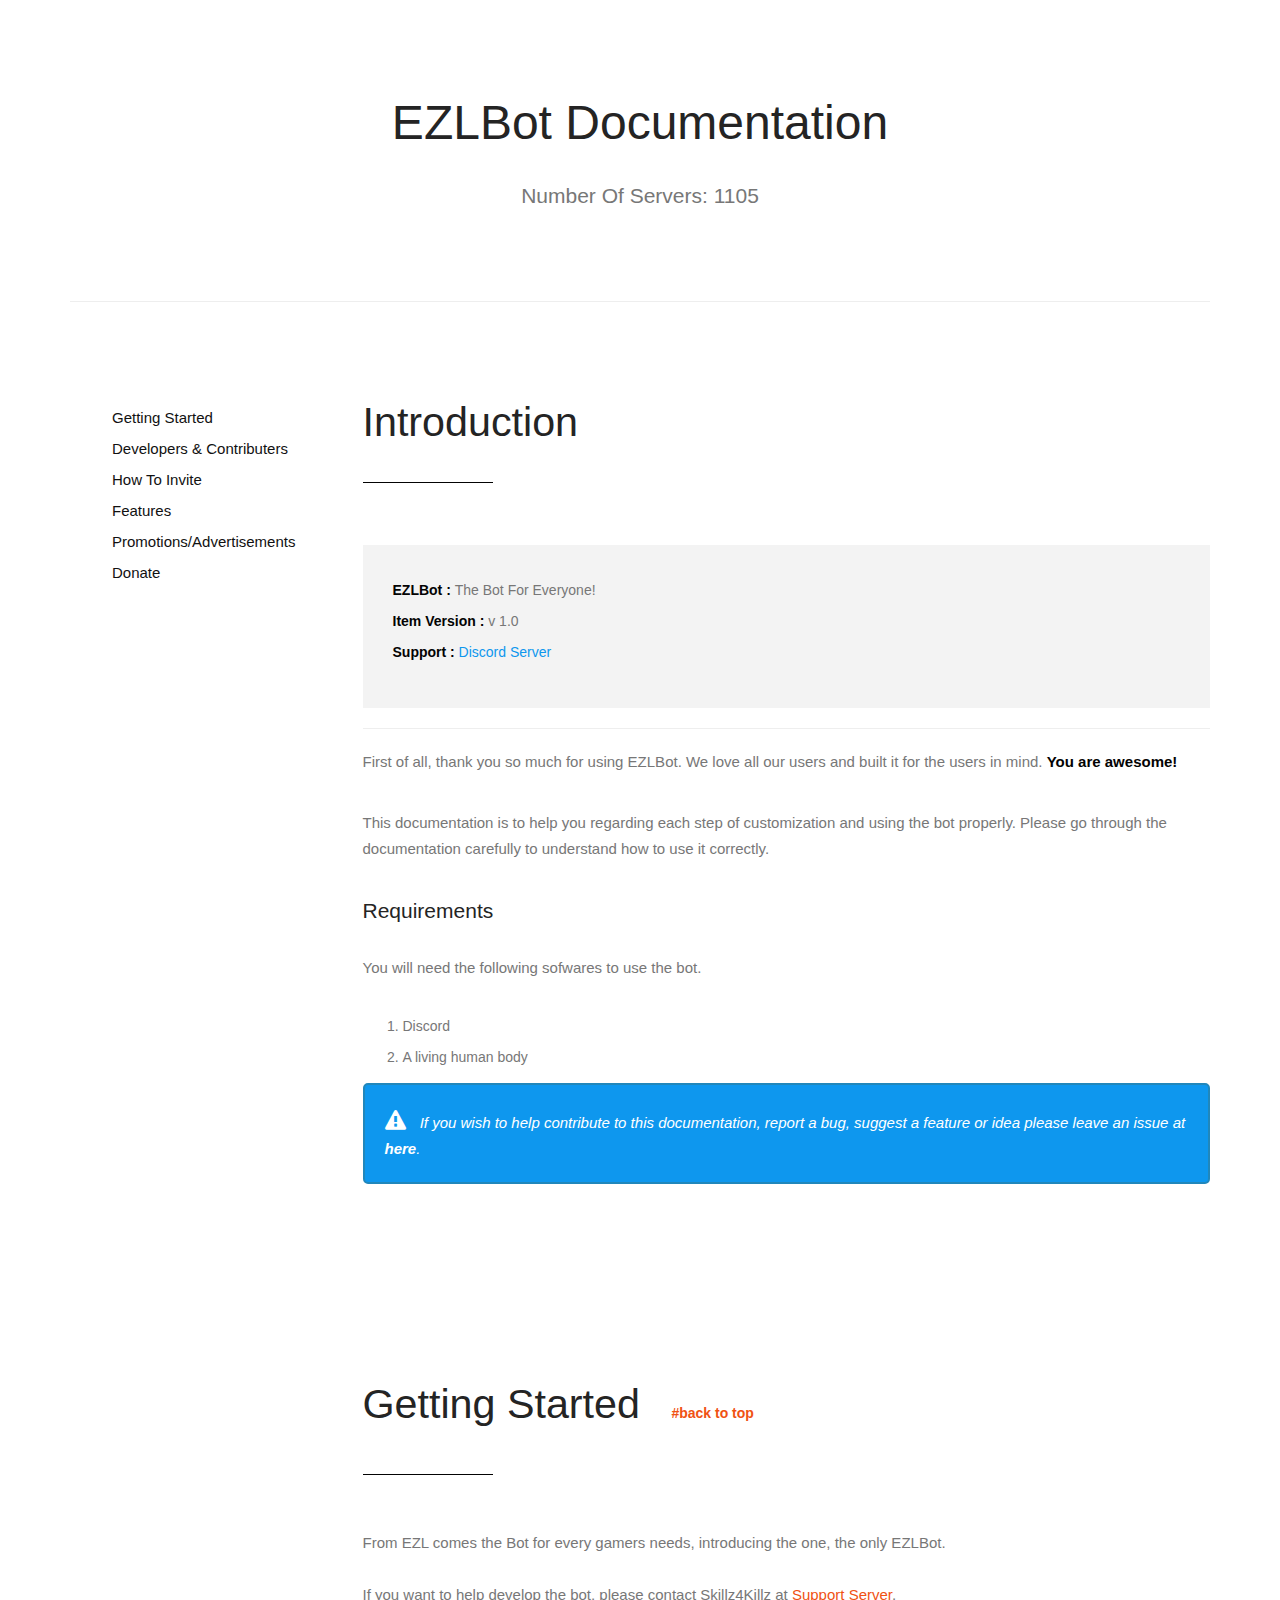
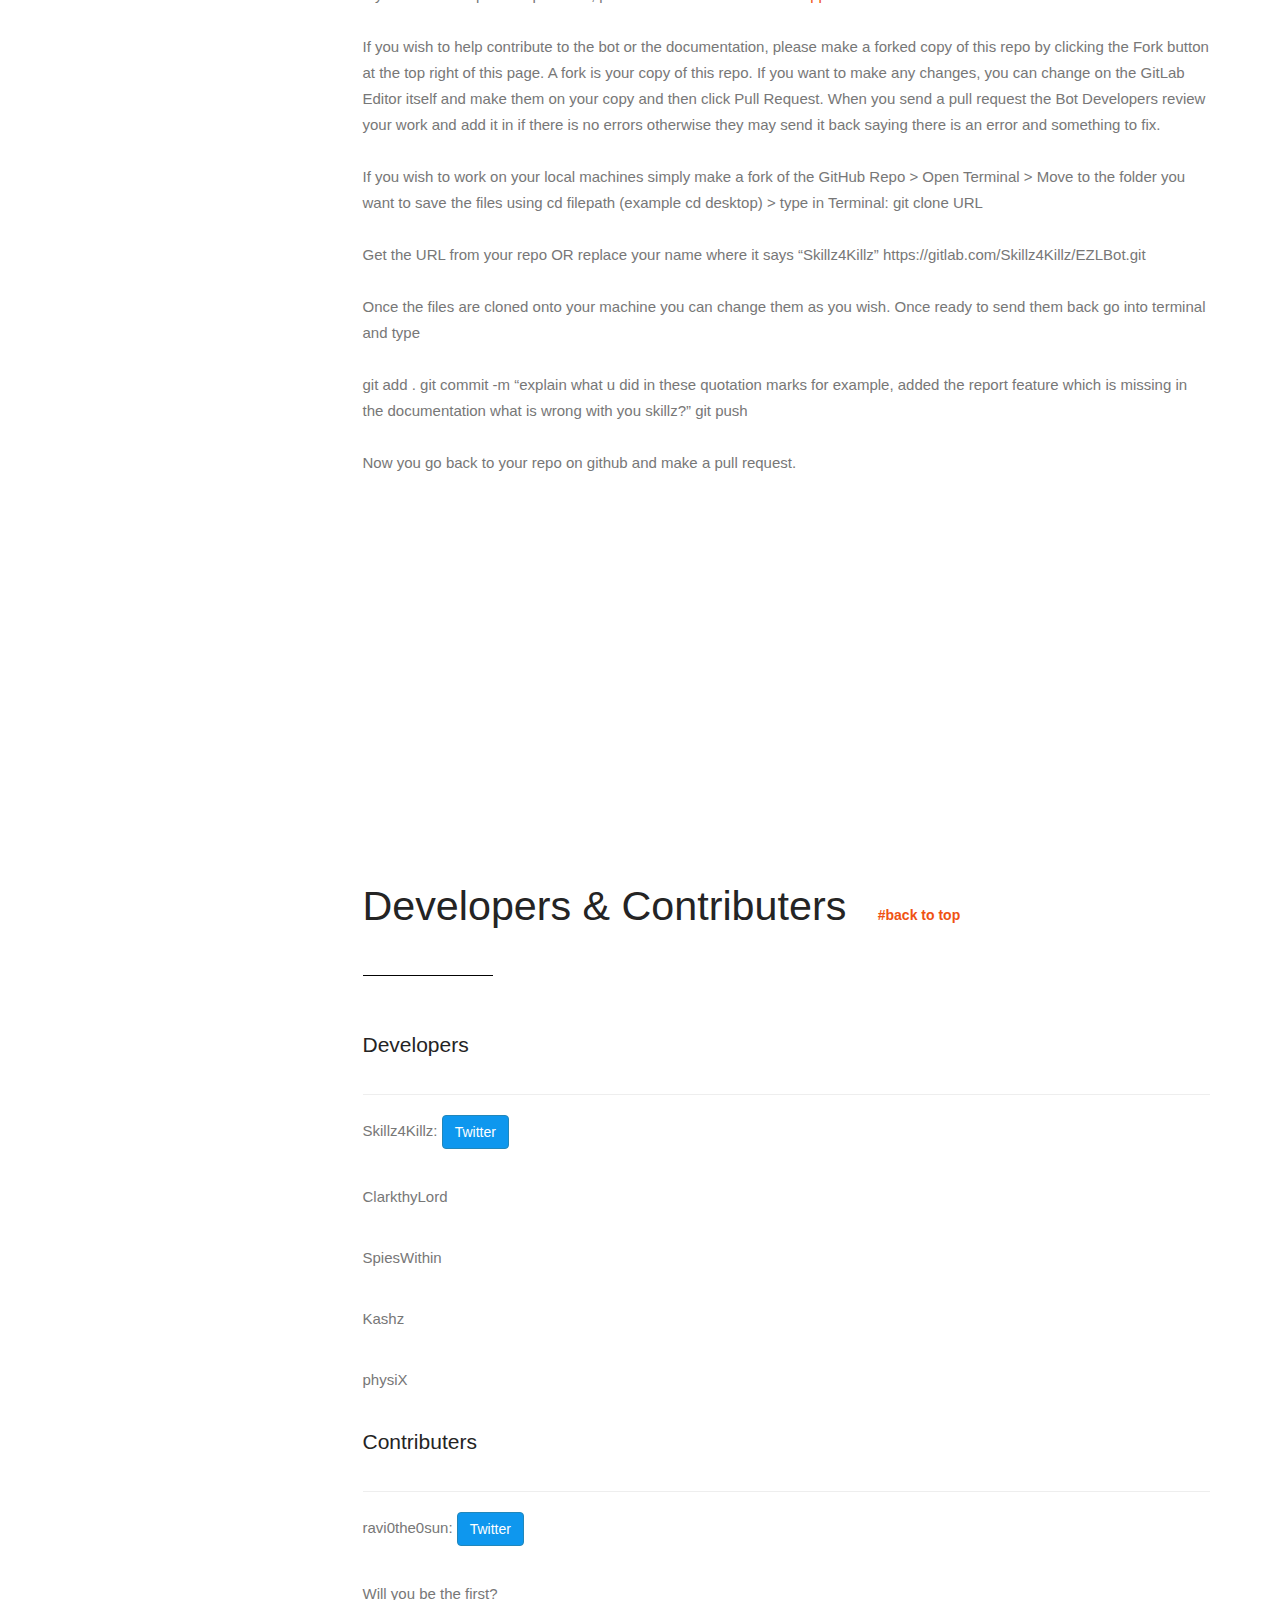
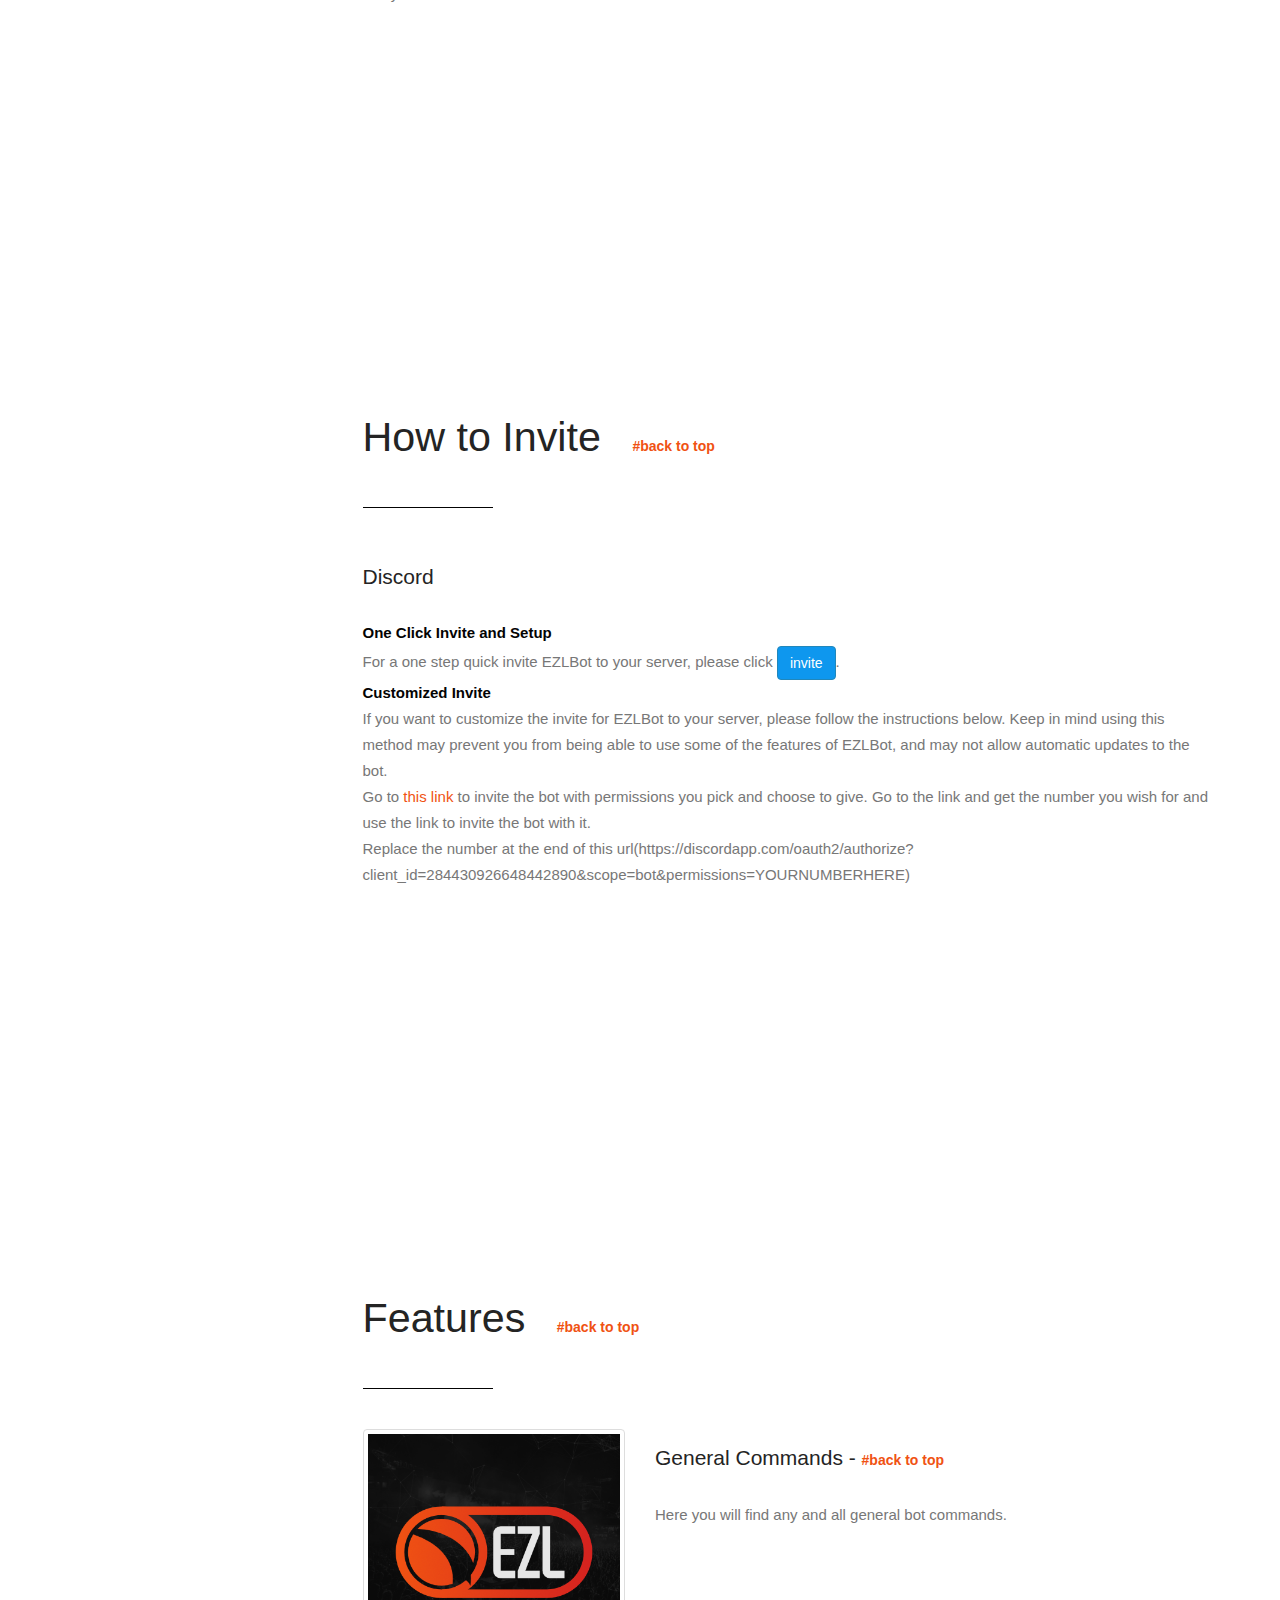
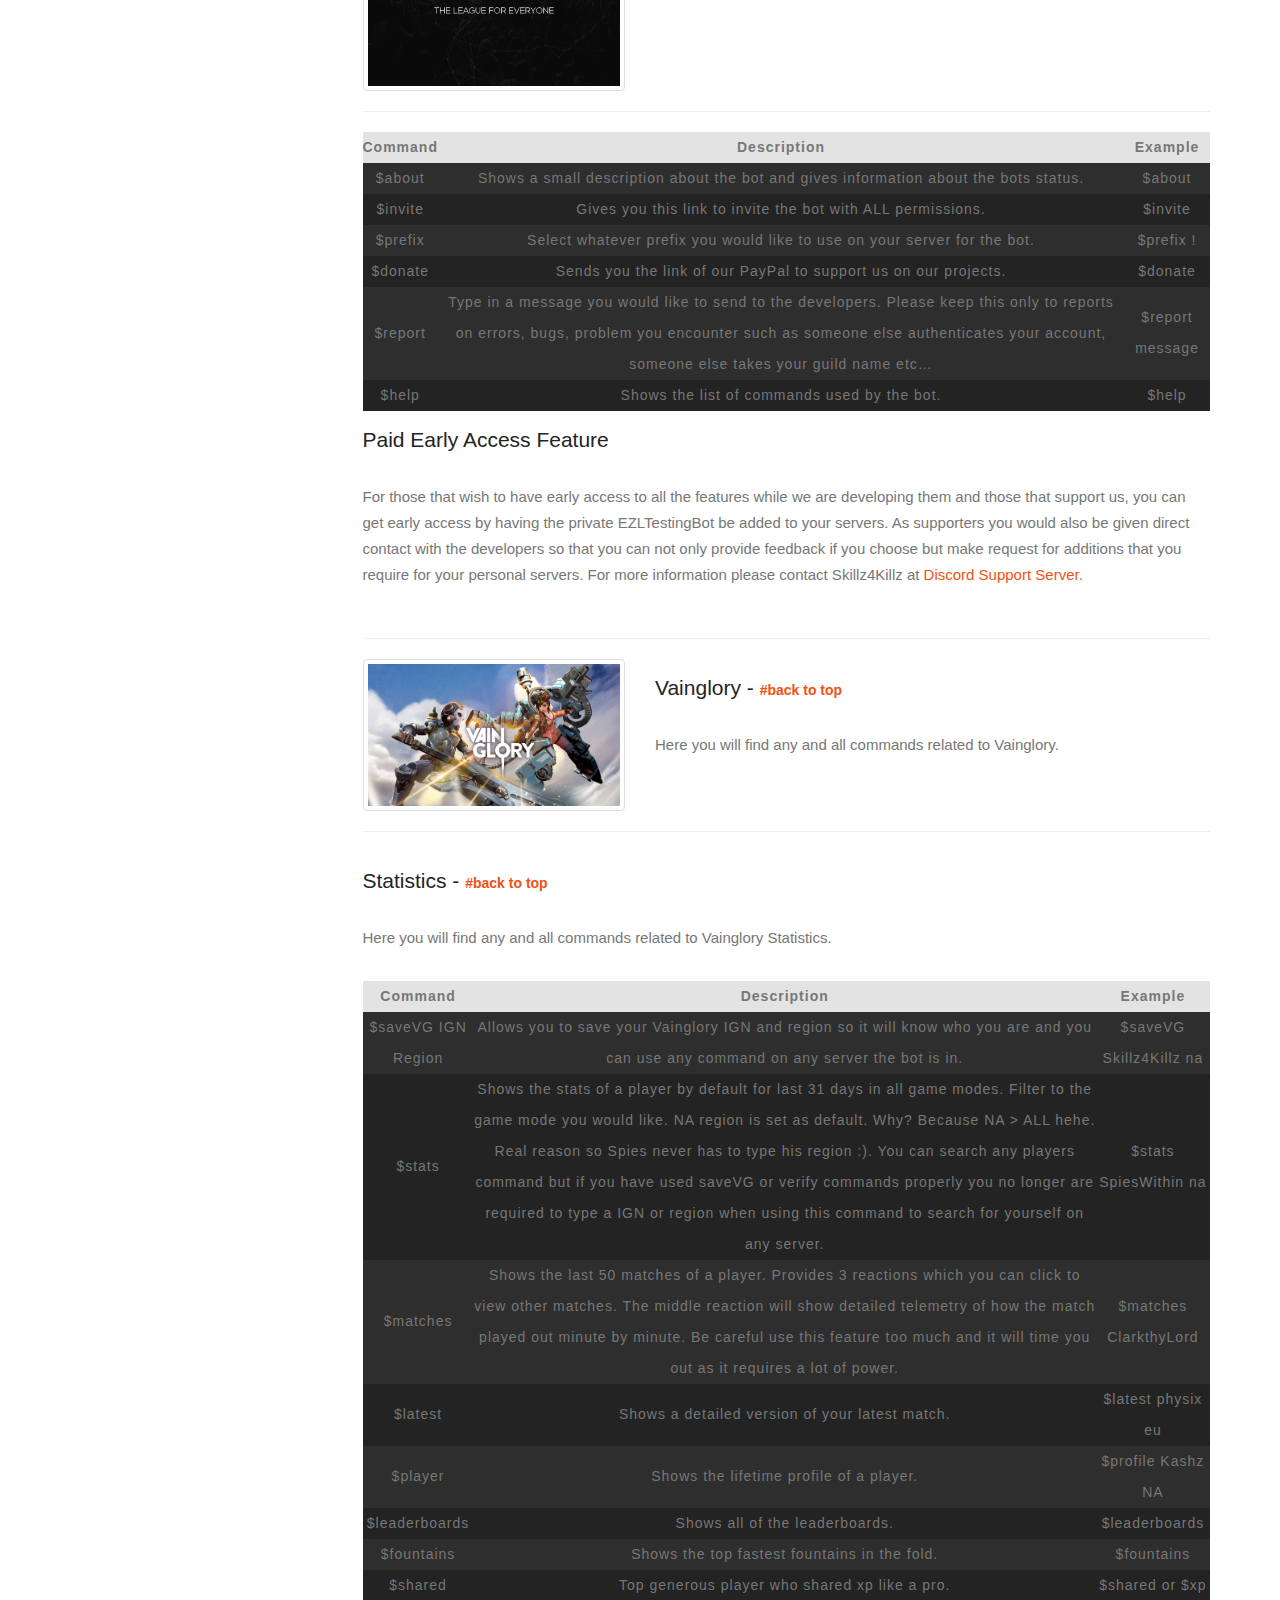
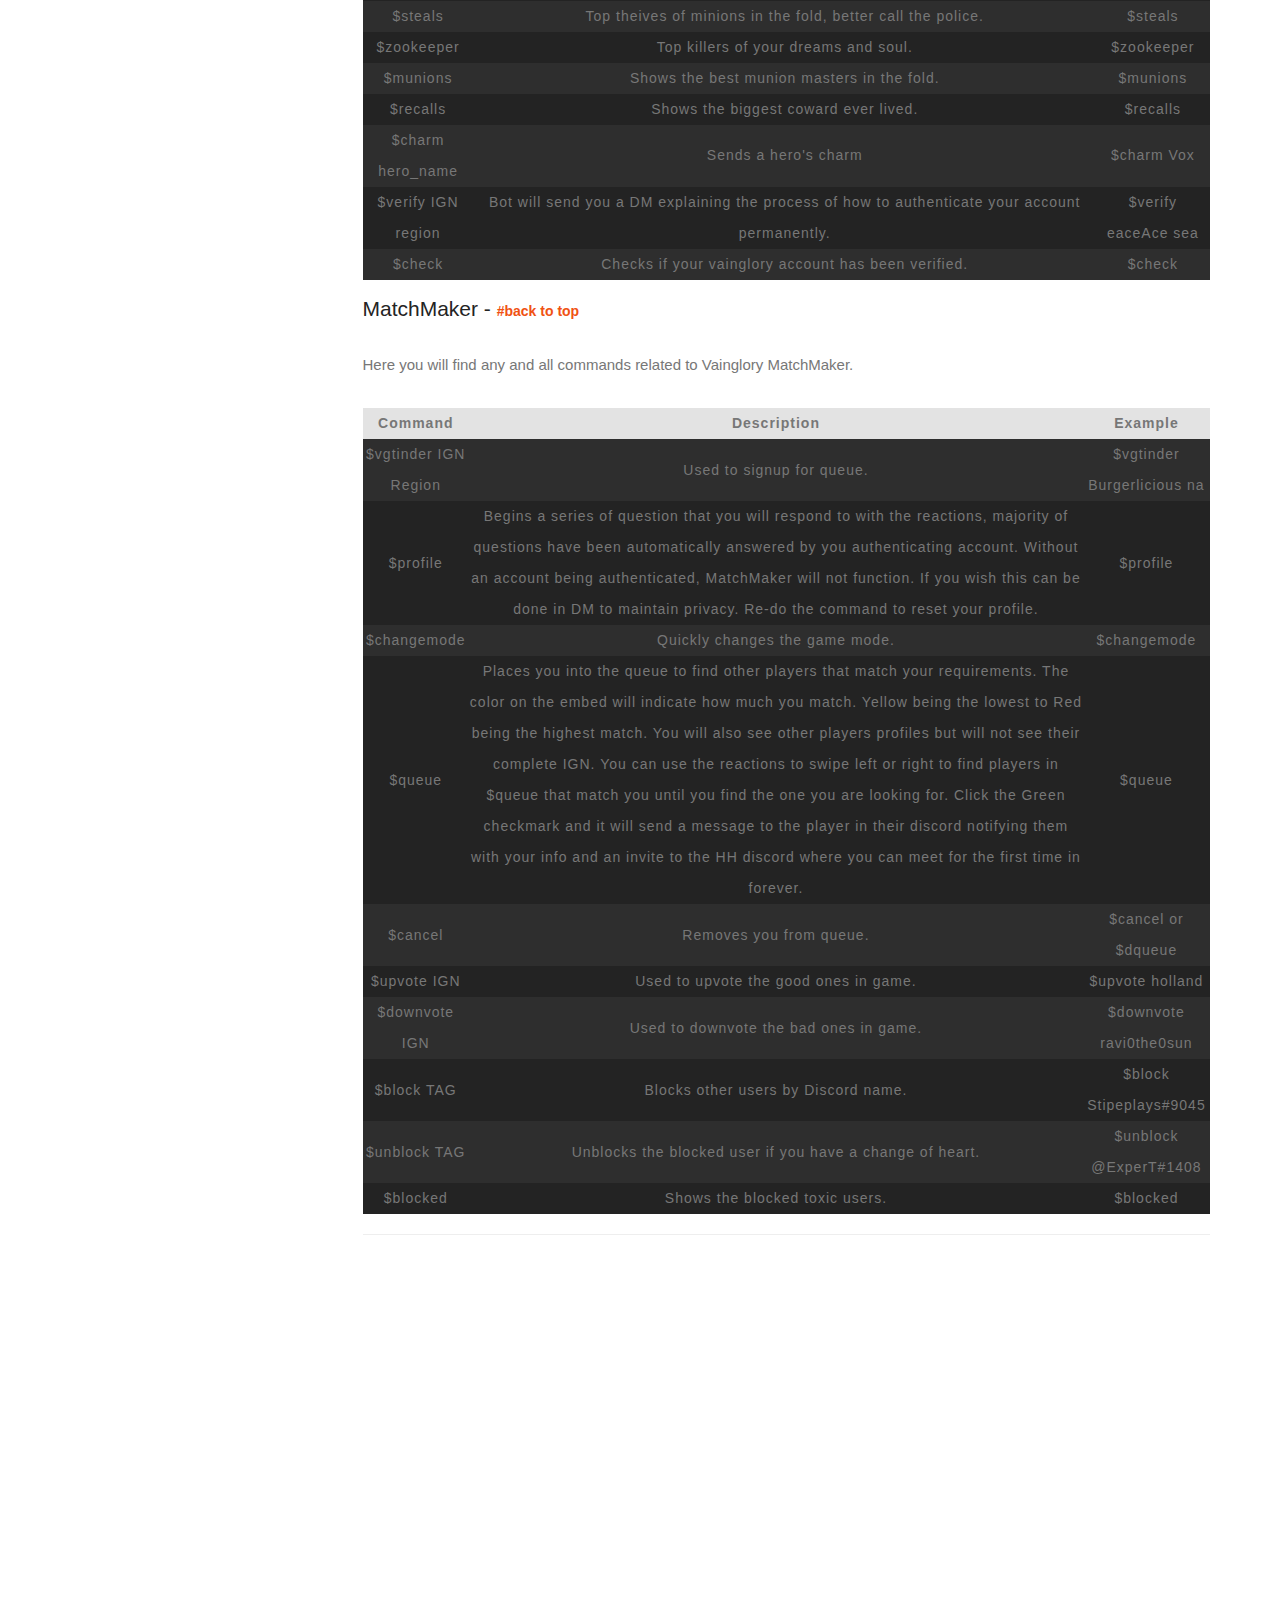
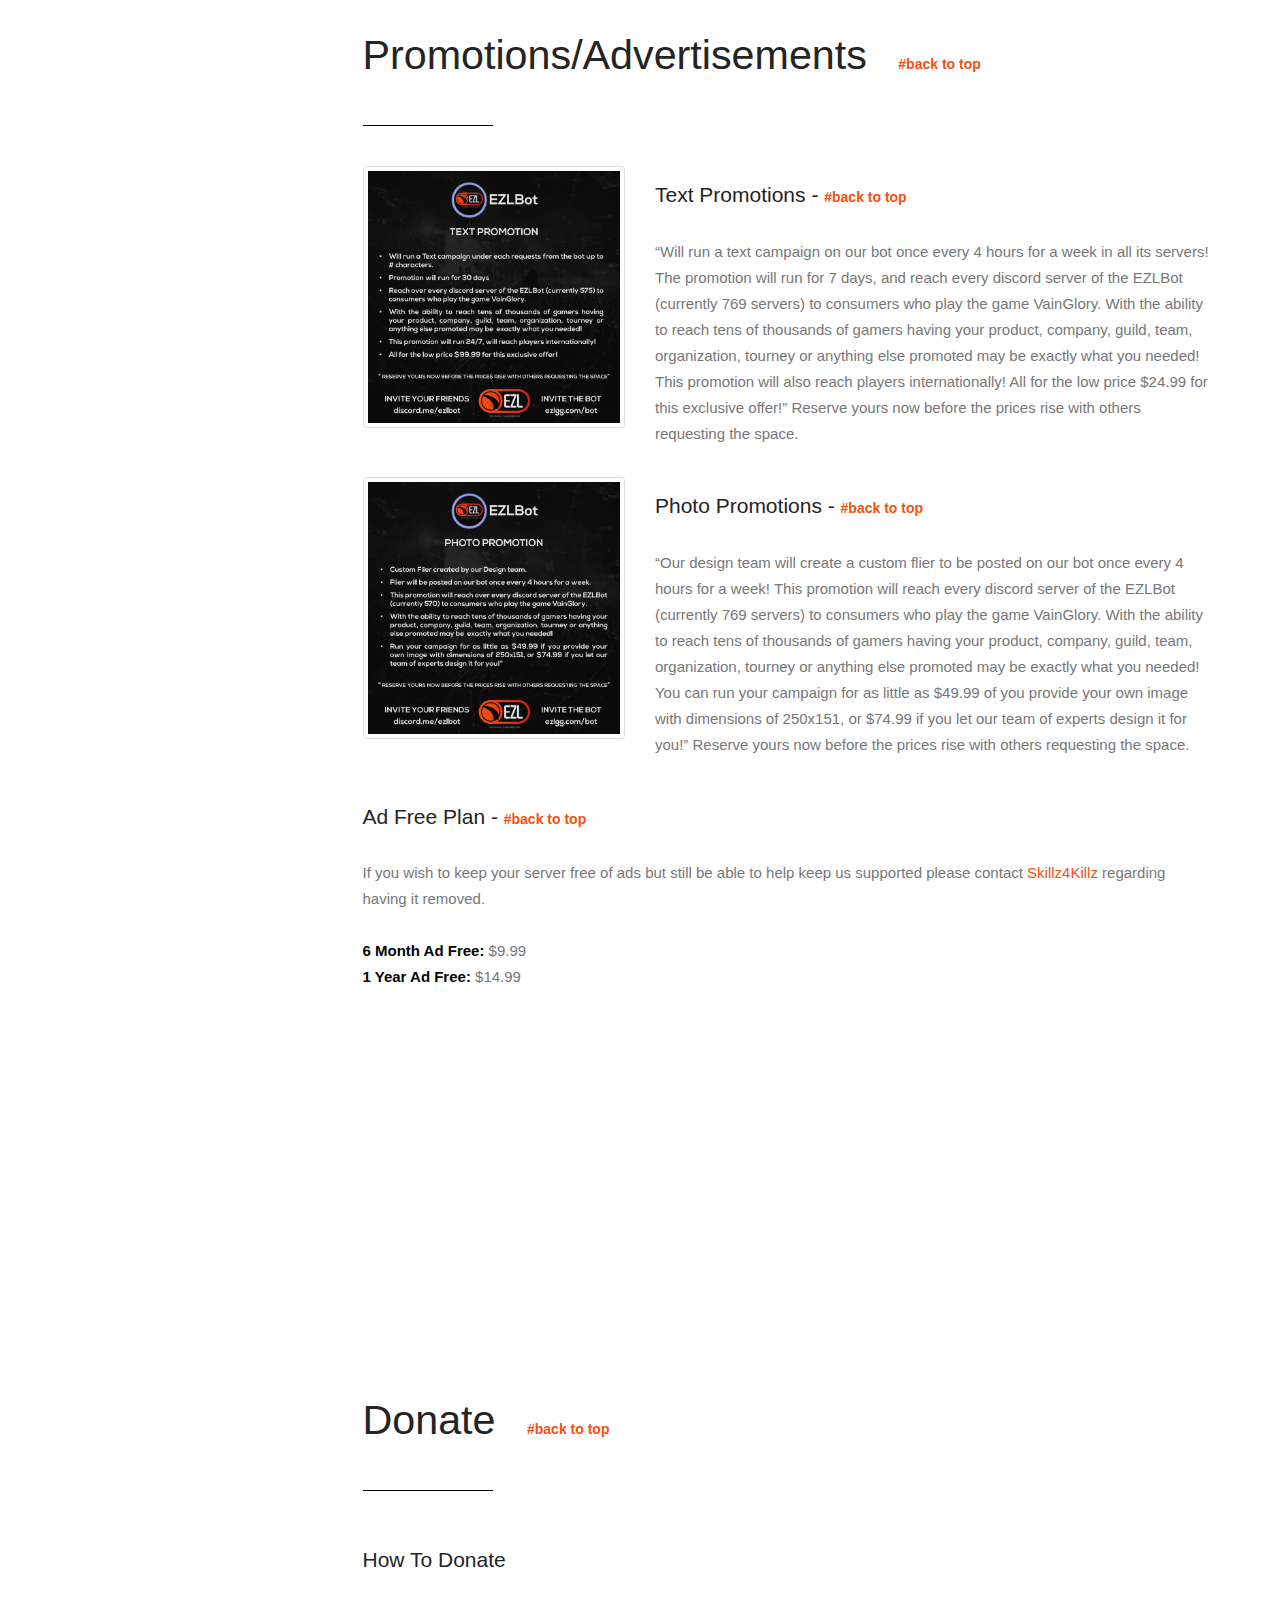
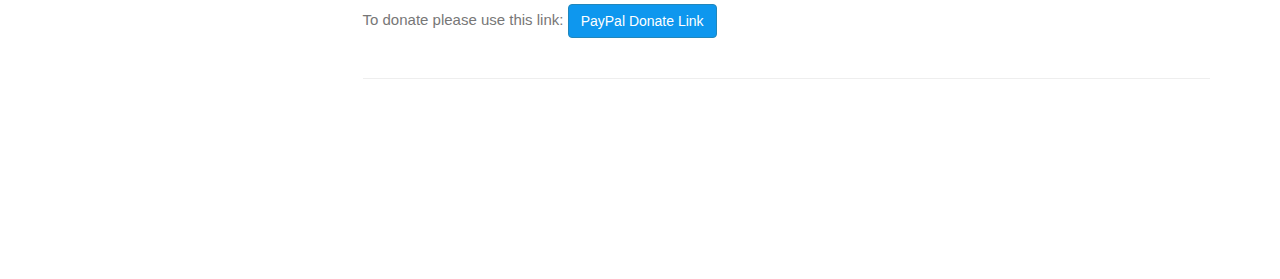
==== commit 22561e43: "Corrected the mistakes as requested." ====
--- a/index.html
+++ b/index.html
@@ -40,7 +40,7 @@
                     <div class="col-md-12">
                         <div class="big-title text-center" >
                             <h1>EZLBot Documentation</h1>
-                            <p class="lead">Number of Servers: 1100</p>
+                            <p class="lead">Number of Servers: 1105</p>
                             <p id="demo"></p>
                         </div>
                         <!-- end title -->
@@ -60,7 +60,7 @@
                     <nav class="docs-sidebar" data-spy="affix" data-offset-top="300" data-offset-bottom="200" role="navigation">
                         <ul class="nav">
                             <li><a href="#line1">Getting Started</a></li>
-                            <li><a href="#line2">Authors & Contributers</a></li>
+                            <li><a href="#line2">Developers & Contributers</a></li>
                             <li><a href="#line3">How To Invite</a></li>
                             <li><a href="#line4">Features</a>
                                 <ul class="nav">
@@ -188,13 +188,13 @@
 
                         <div class="row">
                             <div class="col-md-12 left-align">
-                                <h2 class="dark-text">Authors & Contributers <a href="#top">#back to top</a><hr></h2>
-                            </div>
-                            <!-- end col -->
-                        </div>
-                        <!-- end row -->
-
-                        <h4>Authors</h4>
+                                <h2 class="dark-text">Developers & Contributers <a href="#top">#back to top</a><hr></h2>
+                            </div>
+                            <!-- end col -->
+                        </div>
+                        <!-- end row -->
+
+                        <h4>Developers</h4>
 
                         <hr>
 
@@ -207,6 +207,7 @@
                         <h4>Contributers</h4>
 
                         <hr>
+                        <p>ravi0the0sun: <a href="https://twitter.com/RaviPun8" class="btn btn-primary">Twitter</a></p>
 
                         <p>Will you be the first?</p>
                         
@@ -239,8 +240,9 @@
 
                         Replace the number at the end of this url(https://discordapp.com/oauth2/authorize?client_id=284430926648442890&scope=bot&permissions=YOURNUMBERHERE)</p>
 
-                        <hr>
-
+                        <!--
+                        <hr>
+                        
                         <h4>Twitch Invite</h4>
 
                         <p>Coming Soon To A Twitch Stream Near You!</p>
@@ -253,15 +255,16 @@
 
                         <hr>
 
-                        <h4>FaceBook Invite</h4>
-
-                        <p>Coming Soon To A FaceBook Stream Near You!</p>
+                        <h4>Facebook Invite</h4>
+
+                        <p>Coming Soon To A Facebook Stream Near You!</p>
 
                         <hr>
 
                         <h4>Mobcrush Invite</h4>
 
                         <p>Coming Soon To A Mobcrush Stream Near You!</p>
+                        -->
 
                     
 
@@ -427,7 +430,7 @@
                                         </tr>
                                         <tr>
                                         	<td>$shared</td>
-                                        	<td>Top generous player who shared xp like a por.</td>
+                                        	<td>Top generous player who shared xp like a pro.</td>
                                         	<td>$shared or $xp</td>
                                         </tr>
                                         <tr>
@@ -521,31 +524,43 @@
                                             <td>Begins a series of question that you will respond to with the reactions, majority of questions have been automatically answered by you authenticating account. Without an account being authenticated, MatchMaker will not function. If you wish this can be done in DM to maintain privacy. Re-do the command to reset your profile.</td>
                                             <td>$profile</td>
                                         </tr>
+
+                                        <tr>
+                                        	<td>$changemode</td>
+                                        	<td>Quickly changes the game mode.</td>
+                                        	<td>$changemode</td>
+                                        </tr>
+
                                         <tr>
                                             <td>$queue</td>
                                             <td>Places you into the queue to find other players that match your requirements. The color on the embed will indicate how much you match. Yellow being the lowest to Red being the highest match. You will also see other players profiles but will not see their complete IGN. You can use the reactions to swipe left or right to find players in $queue that match you until you find the one you are looking for. Click the Green checkmark and it will send a message to the player in their discord notifying them with your info and an invite to the HH discord where you can meet for the first time in forever.</td>
                                             <td>$queue</td>
                                         </tr>
-                                        <tr>
-                                        	<td>$changemode</td>
-                                        	<td>Quickly changes the game mode.</td>
-                                        	<td>$changemode</td>
-                                        </tr>
+
+                                        <tr>
+                                            <td>$cancel</td>
+                                            <td>Removes you from queue.</td>
+                                            <td>$cancel or $dqueue</td>
+                                        </tr>
+
                                         <tr>
                                         	<td>$upvote IGN</td>
                                         	<td>Used to upvote the good ones in game.</td>
                                         	<td>$upvote holland</td>
                                         </tr>
+
                                         <tr>
                                         	<td>$downvote IGN</td>
                                         	<td>Used to downvote the bad ones in game. </td>
                                         	<td>$downvote ravi0the0sun</td>
                                         </tr>
+
                                         <tr>
                                         	<td>$block TAG</td>
                                         	<td>Blocks other users by Discord name.</td>
                                         	<td>$block Stipeplays#9045</td>
                                         </tr>
+
                                         <tr>
                                         	<td>$unblock TAG</td>
                                         	<td>Unblocks the blocked user if you have a change of heart.</td>
@@ -556,12 +571,7 @@
                                         	<td>Shows the blocked toxic users.</td>
                                         	<td>$blocked</td>
                                         </tr>
-                                        <tr>
-                                            <td>$cancel</td>
-                                            <td>Removes you from queue.</td>
-                                            <td>$cancel or $dqueue</td>
-                                        </tr>
-<!-- FIX KARMA COMMANDS
+                                        <!-- FIX KARMA COMMANDS
                                         <tr>
                                             <td>$karma</td>
                                             <td>After playing with a player in queue, you can leave feedback on the player whether it is to give a thumbs up, down, or leave a message. EZLKarma will affect the MatchMaking of a player to help non-toxic players be matched much more. Be careful, too many reports of toxicity may lead to question your sanity and have the bot give a detailed check on your karma.</td>
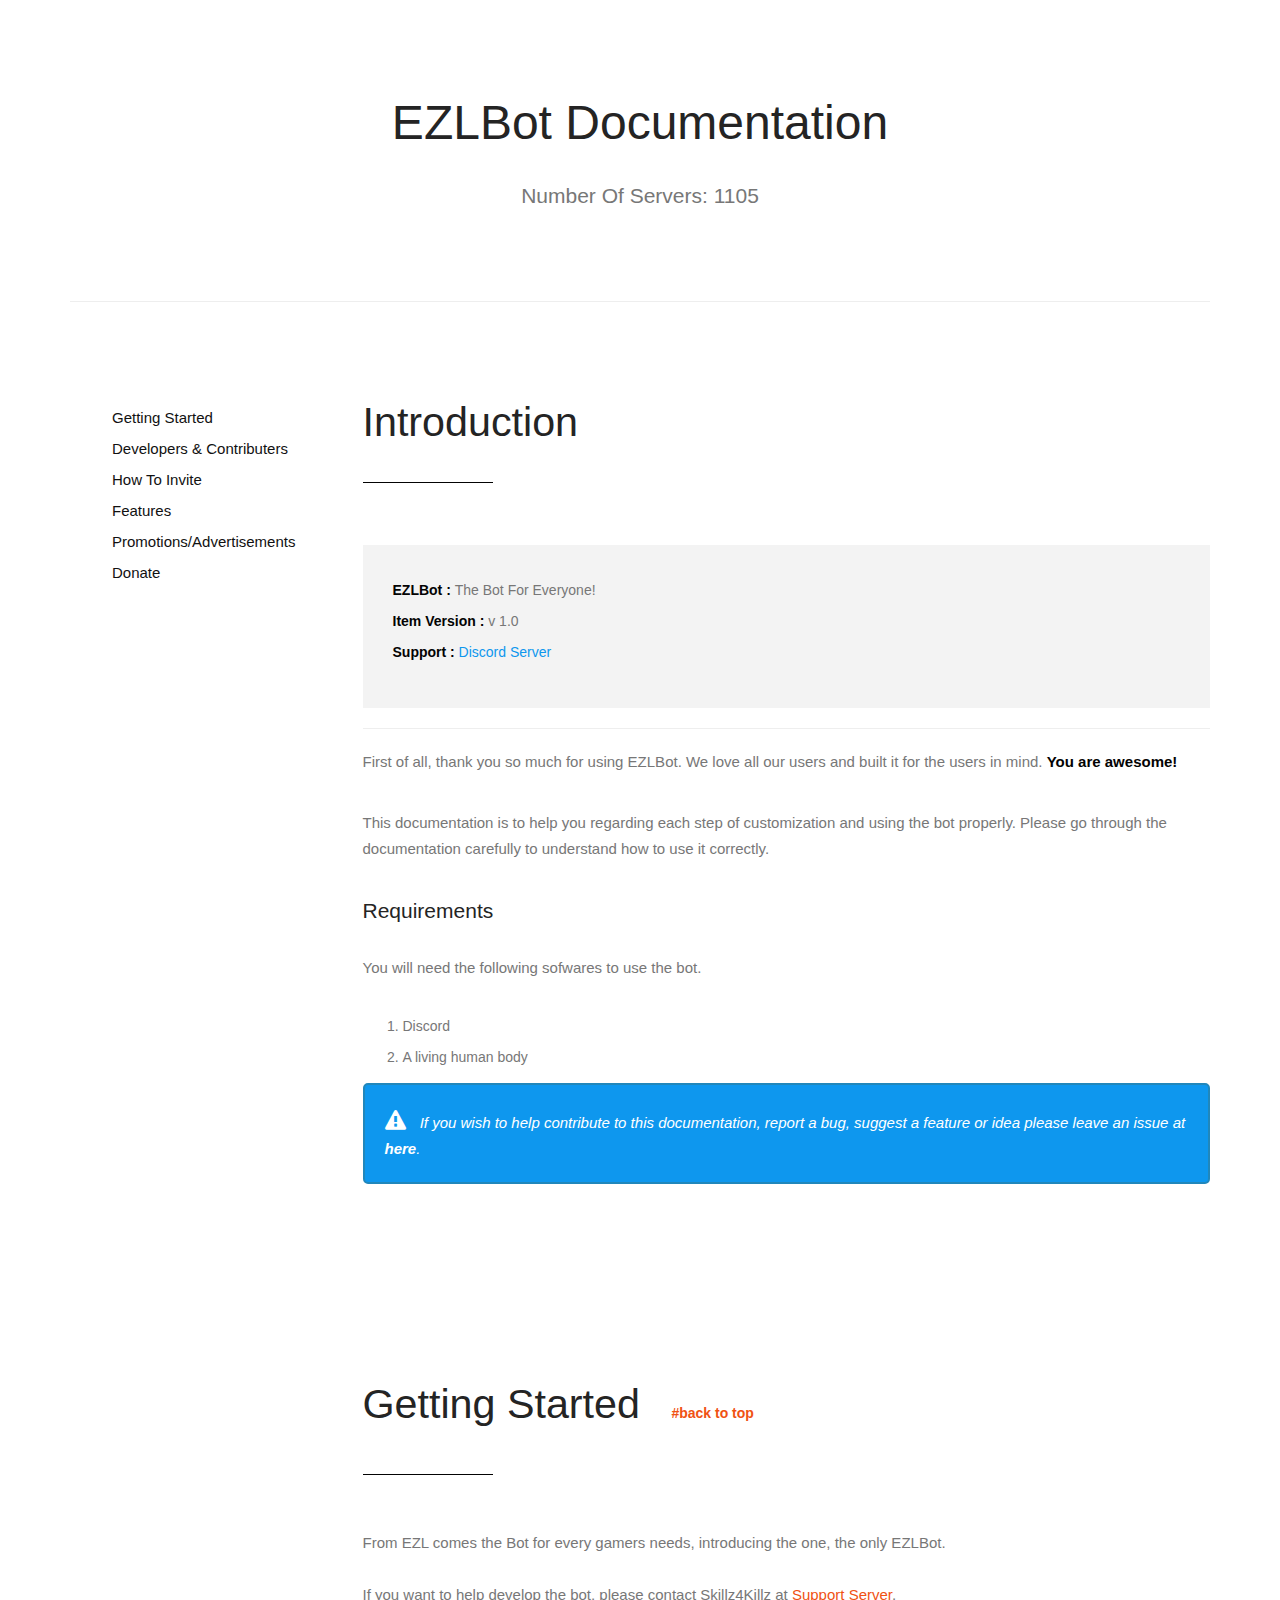
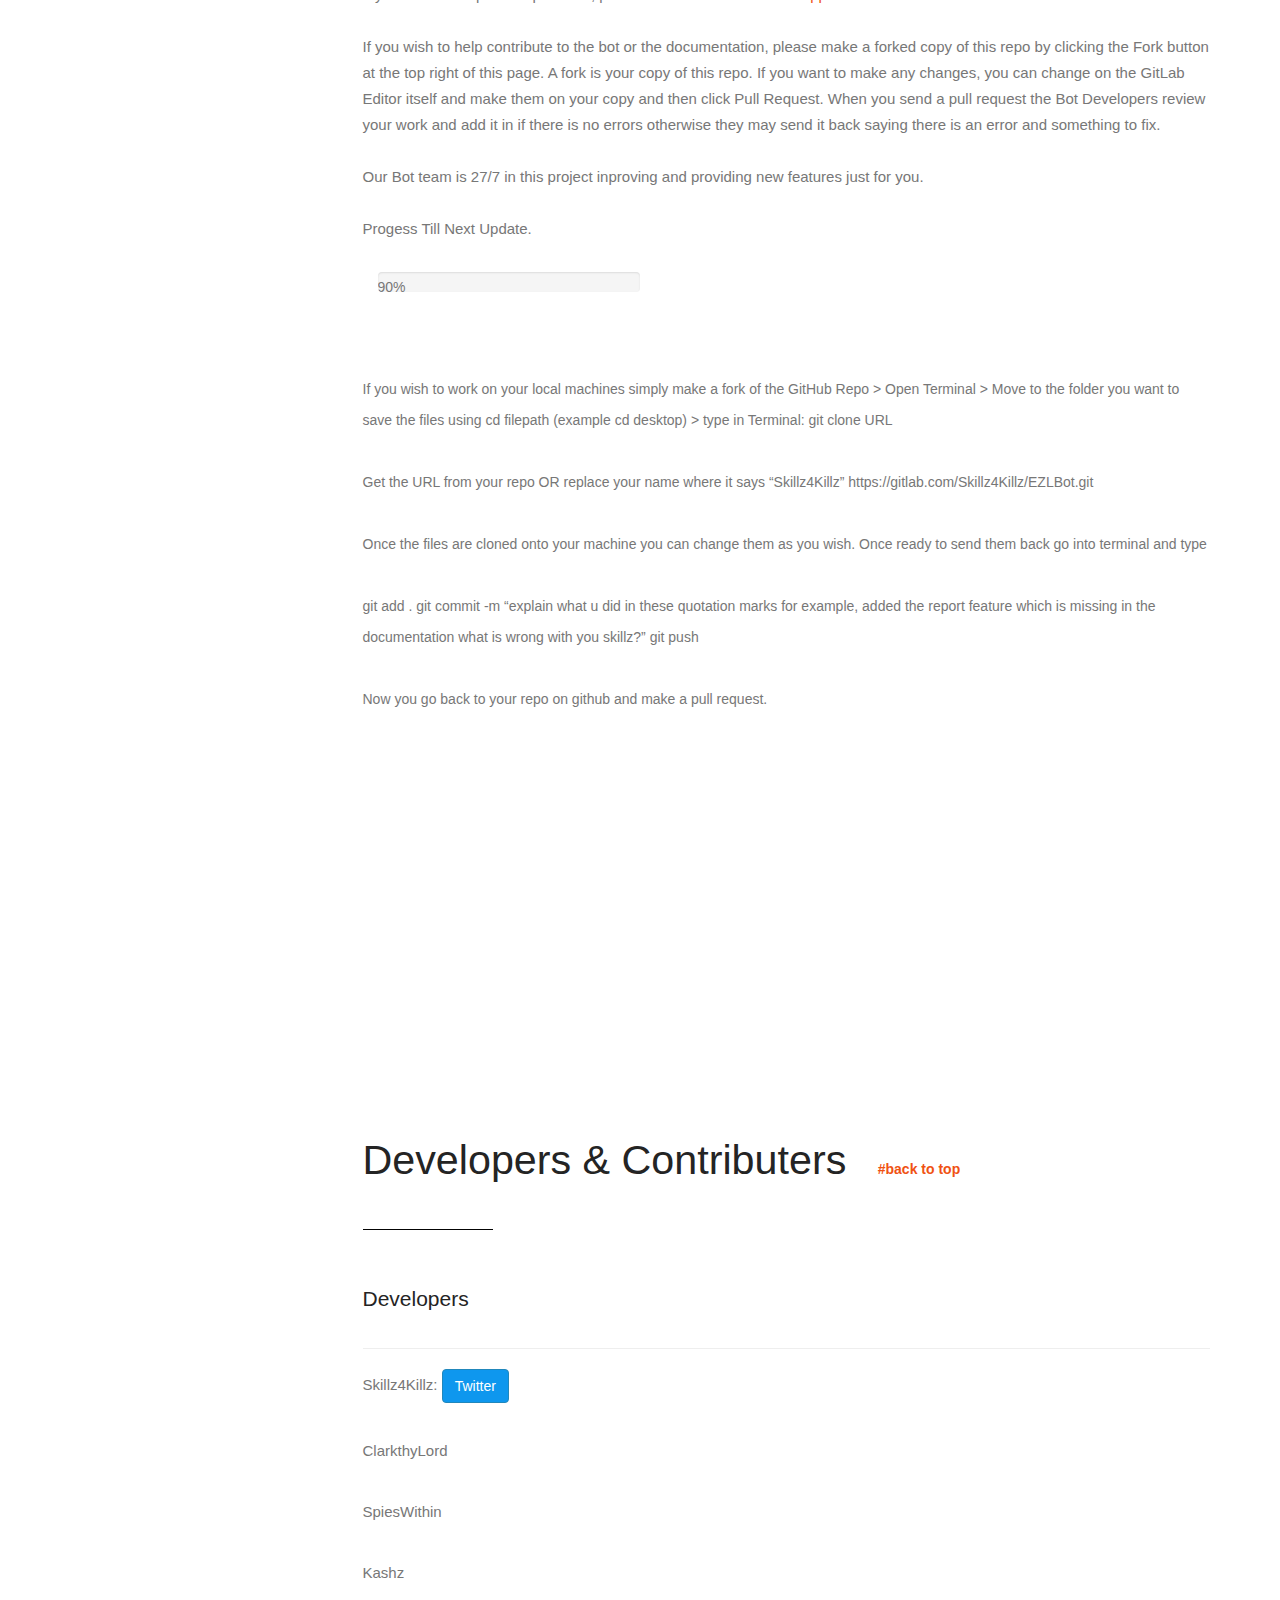
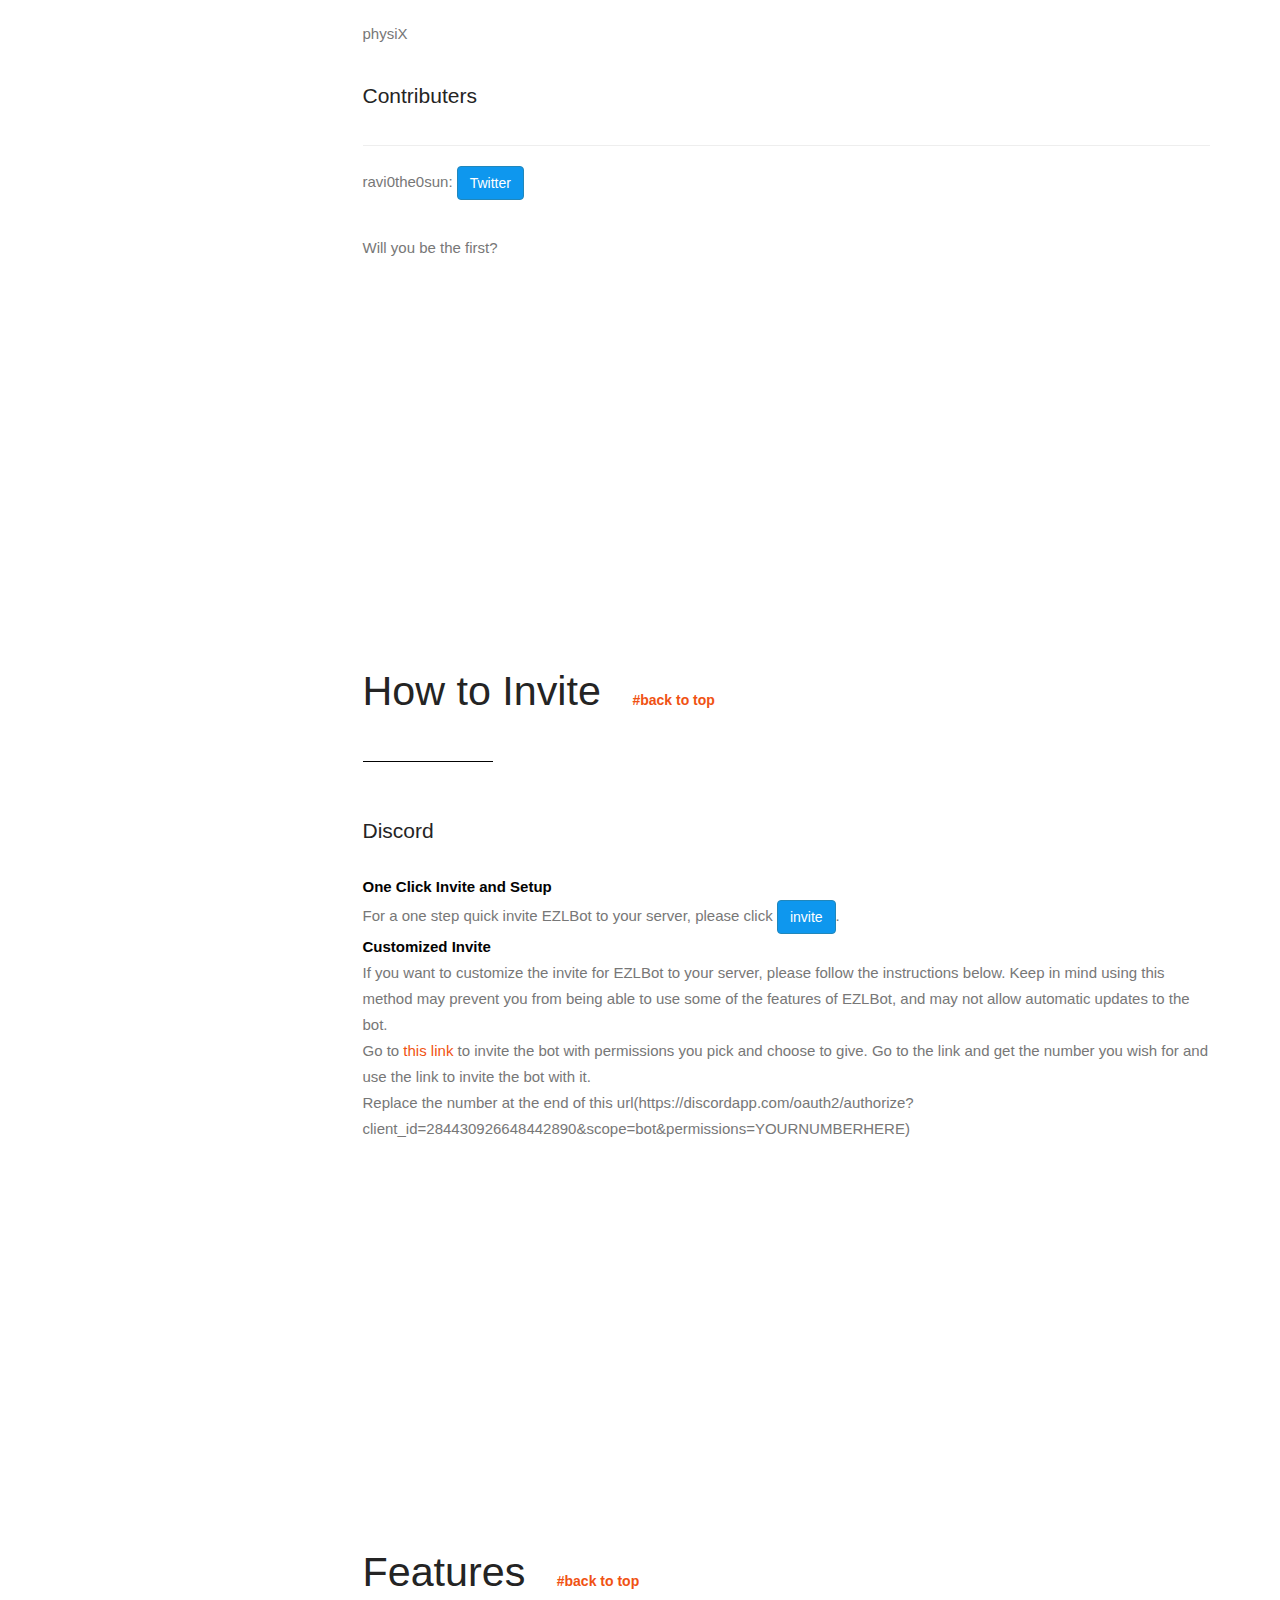
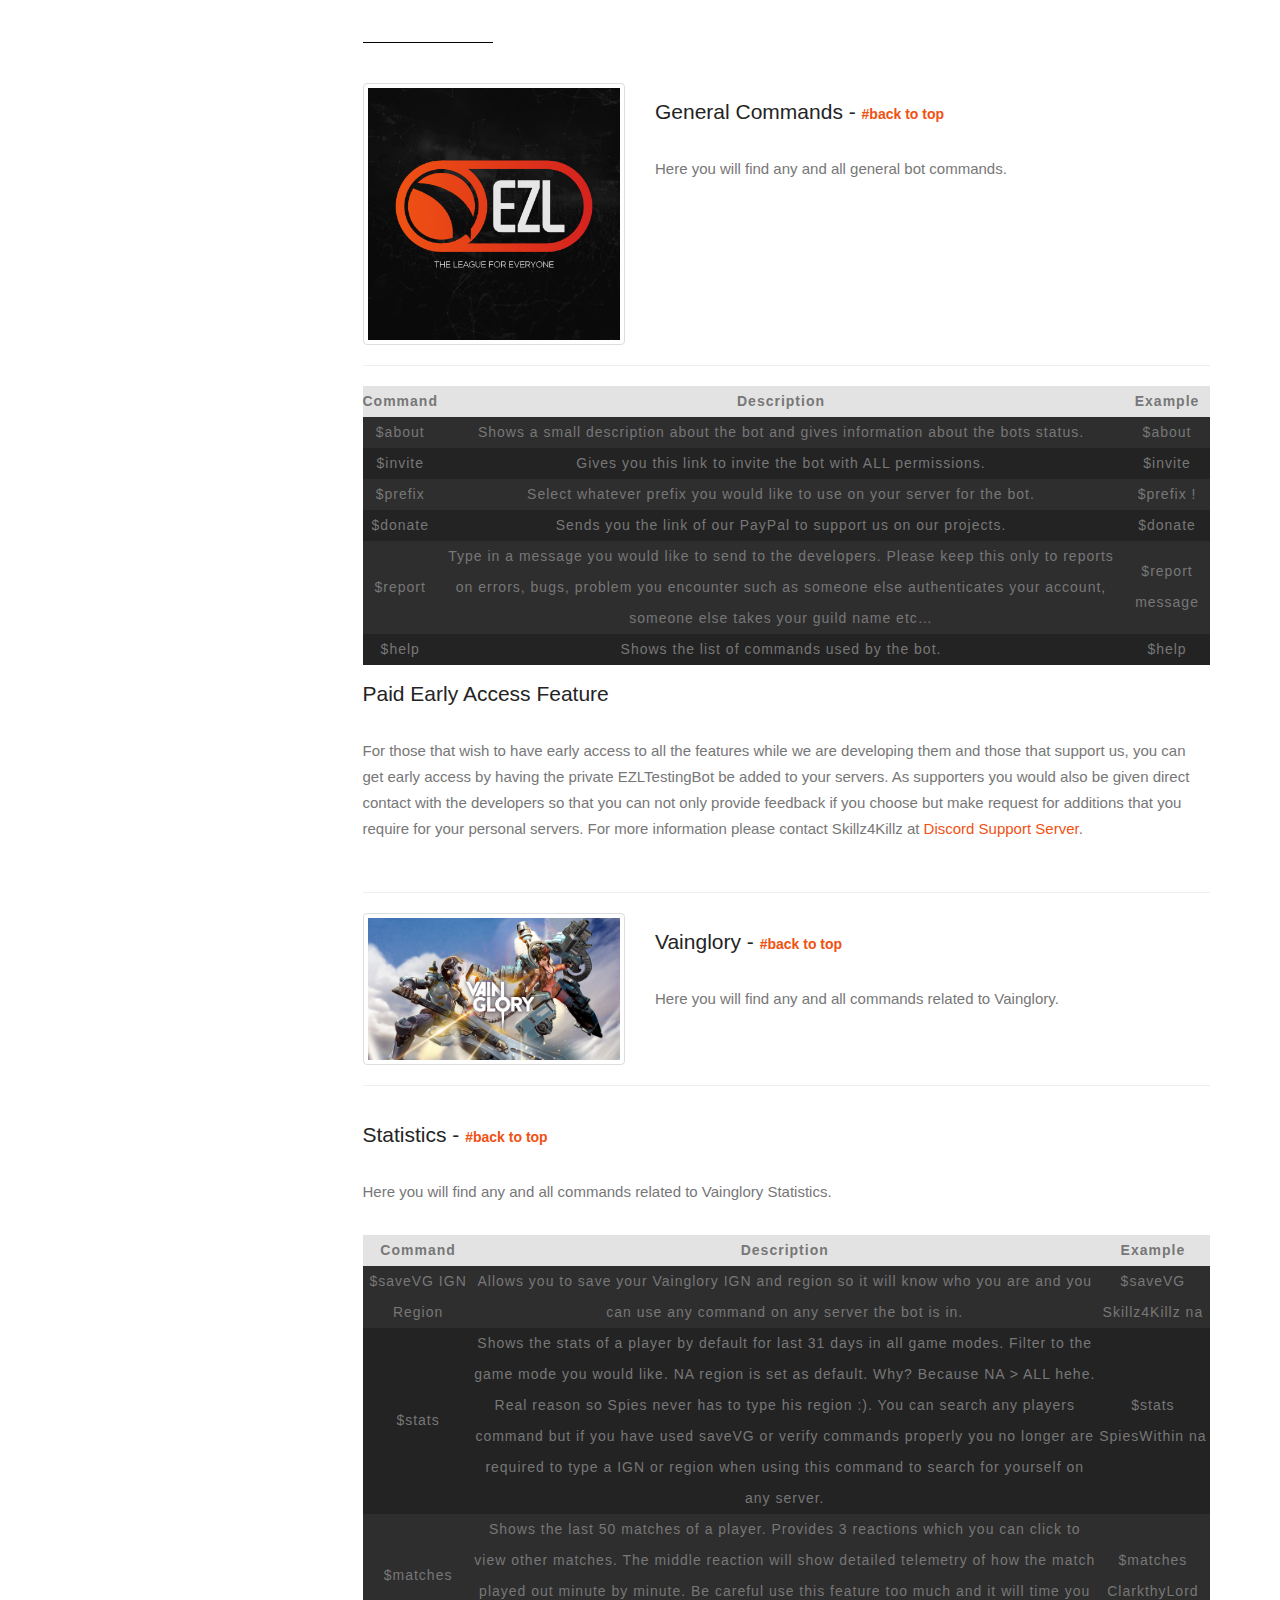
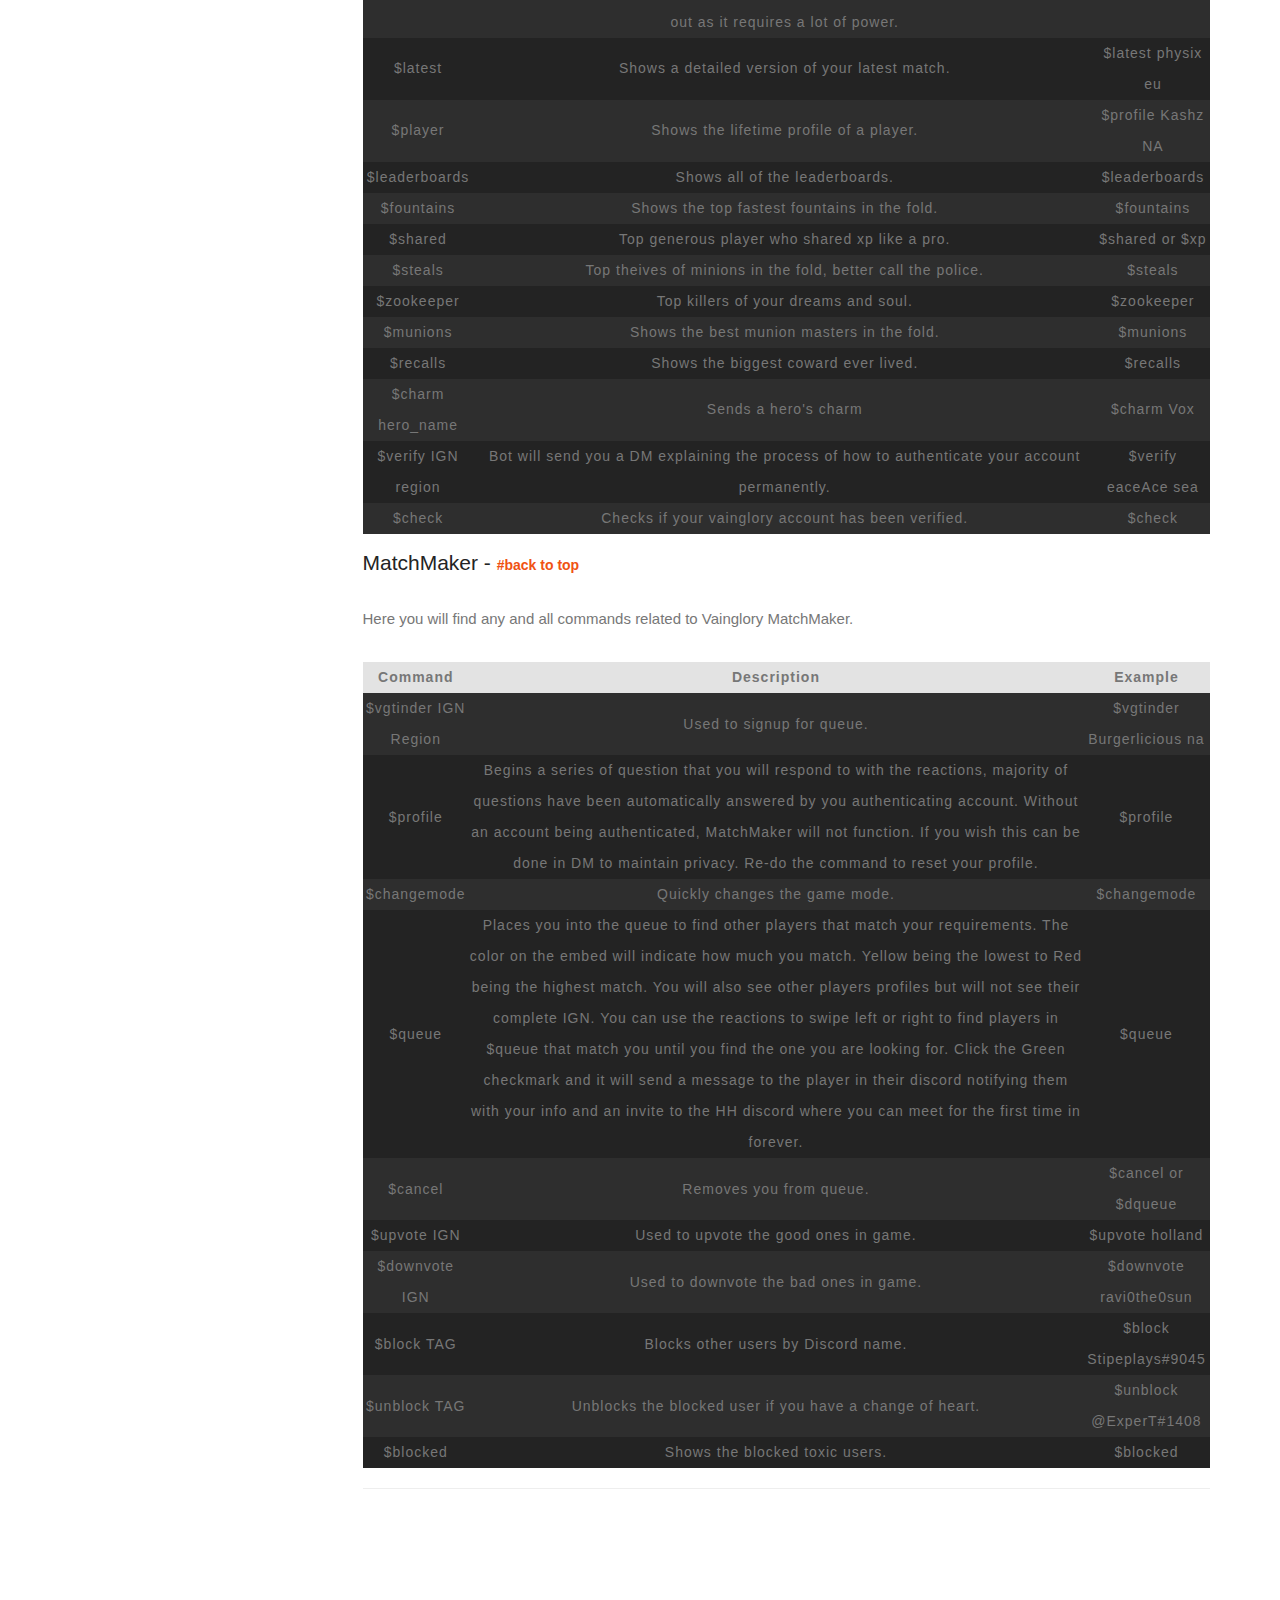
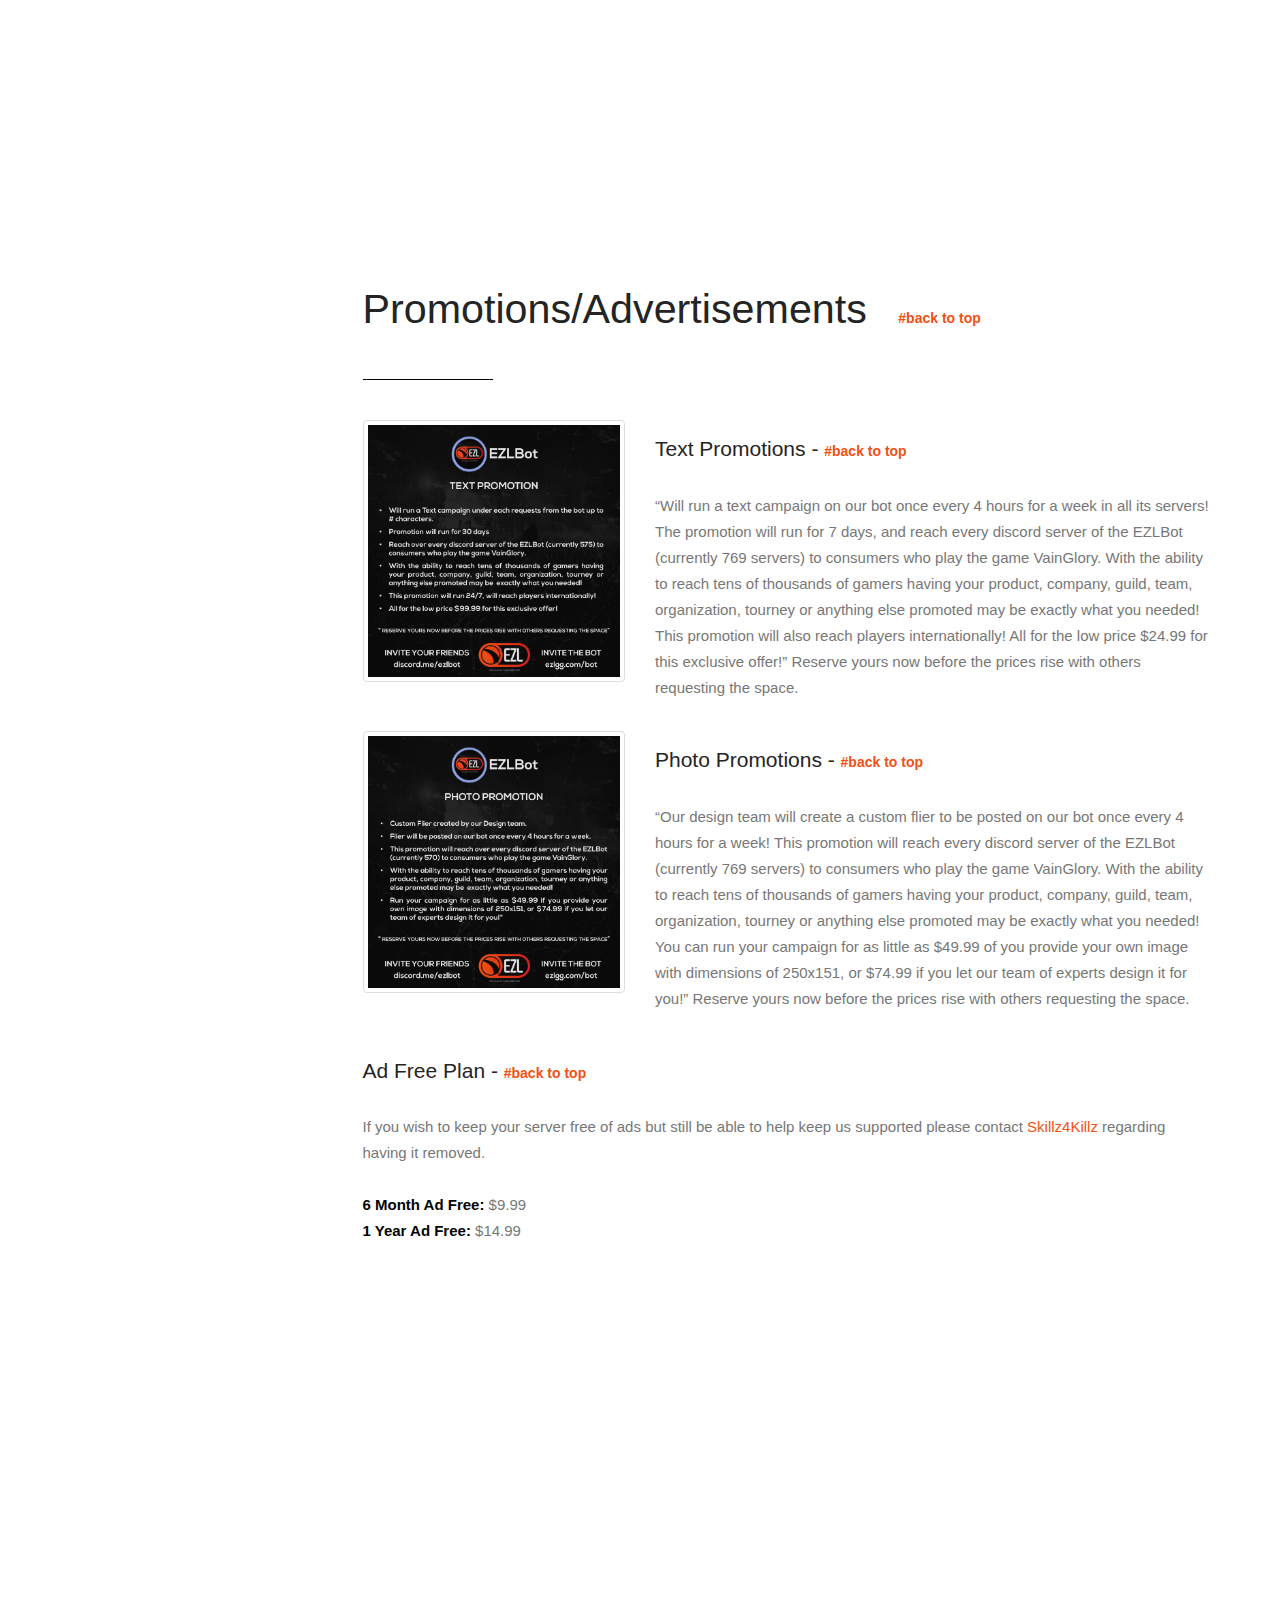
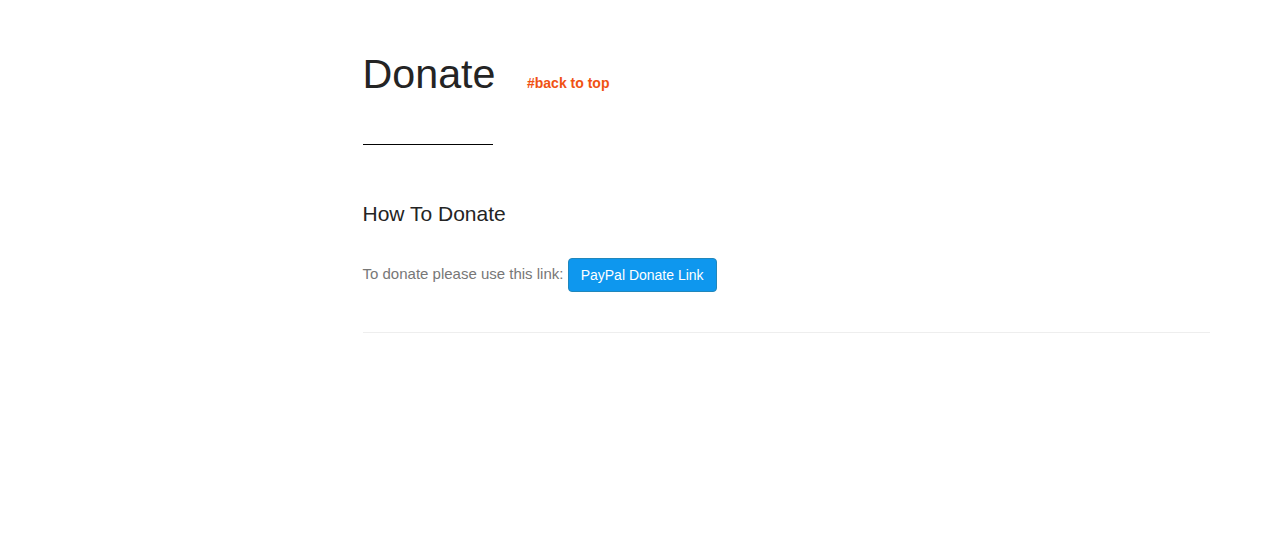
==== commit 27d8aa34: "Added progress bar but its broken." ====
--- a/index.html
+++ b/index.html
@@ -13,6 +13,7 @@
     <link rel="shortcut icon" href="images/favicon.ico" type="image/x-icon">
 
     <link rel="stylesheet" type="text/css" href="public/fonts/font-awesome-4.3.0/css/font-awesome.min.css">
+    <link rel="stylesheet" type="text/css" href="public/css/progressbar.css">
     <link rel="stylesheet" type="text/css" href="public/css/stroke.css">
     <link rel="stylesheet" type="text/css" href="public/css/bootstrap.css">
     <link rel="stylesheet" type="text/css" href="public/css/animate.css">
@@ -154,6 +155,31 @@
                                 <br>
                                 <br>
 
+                                 Our Bot team is 27/7 in this project inproving and providing new features just for you.
+                                
+                                <br>
+                                <br>
+
+                                Progess Till Next Update.
+                                <div class="container">
+								    <div class="row">
+								        <div class="col-md-3 col-sm-6">
+								            <div class="progress blue">
+								                <span class="progress-left">
+								                    <span class="progress-bar"></span>
+								                </span>
+								                <span class="progress-right">
+								                    <span class="progress-bar"></span>
+								                </span>
+								                <div class="progress-value">90%</div>
+								            </div>
+								        </div>
+								    </div>
+								</div>
+
+								<br>
+								<br>
+
                                 If you wish to work on your local machines simply make a fork of the GitHub Repo > Open Terminal > Move to the folder you want to save the files using cd filepath (example cd desktop) > type in Terminal: git clone URL
 
                                 <br>
@@ -174,7 +200,11 @@
                                 <br>
                                 <br>
                                 
-                                Now you go back to your repo on github and make a pull request.</p>
+                                Now you go back to your repo on github and make a pull request.
+
+
+                                </p>
+
 
                             </div>
                             <!-- end col -->
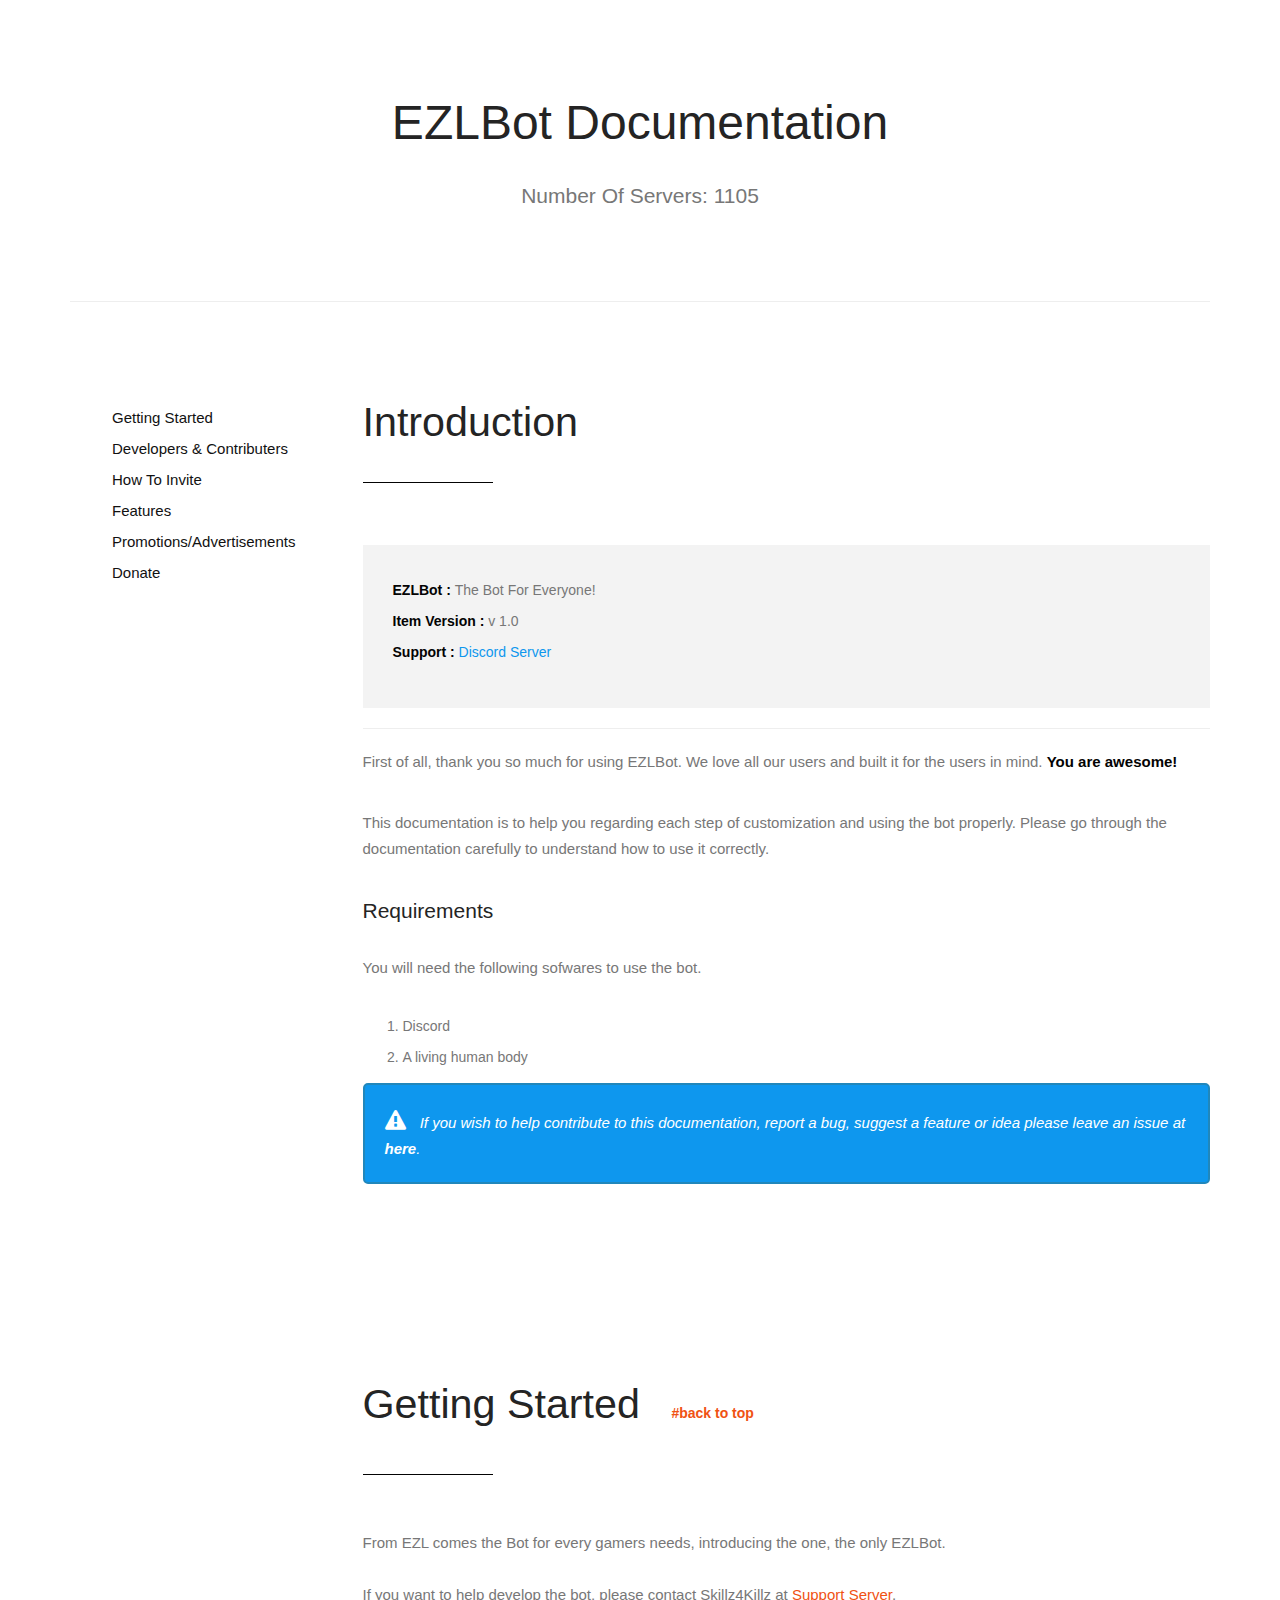
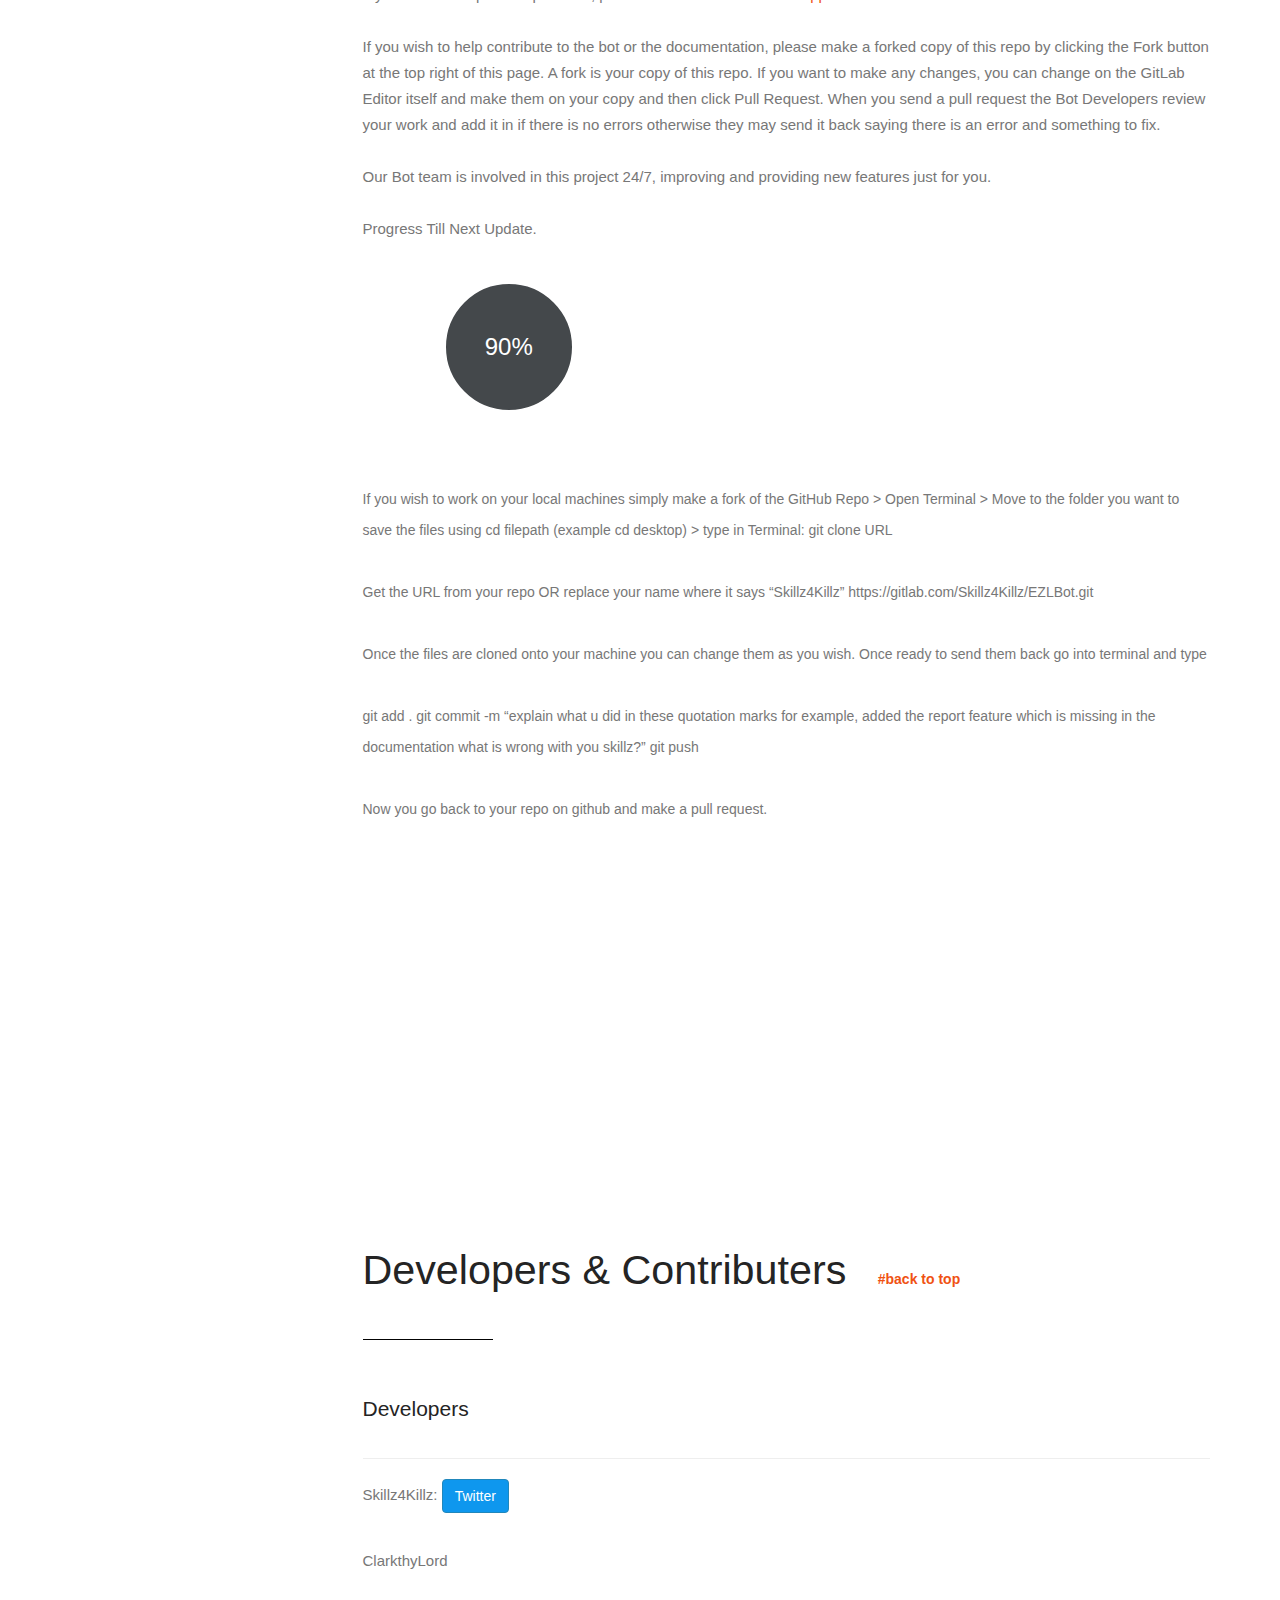
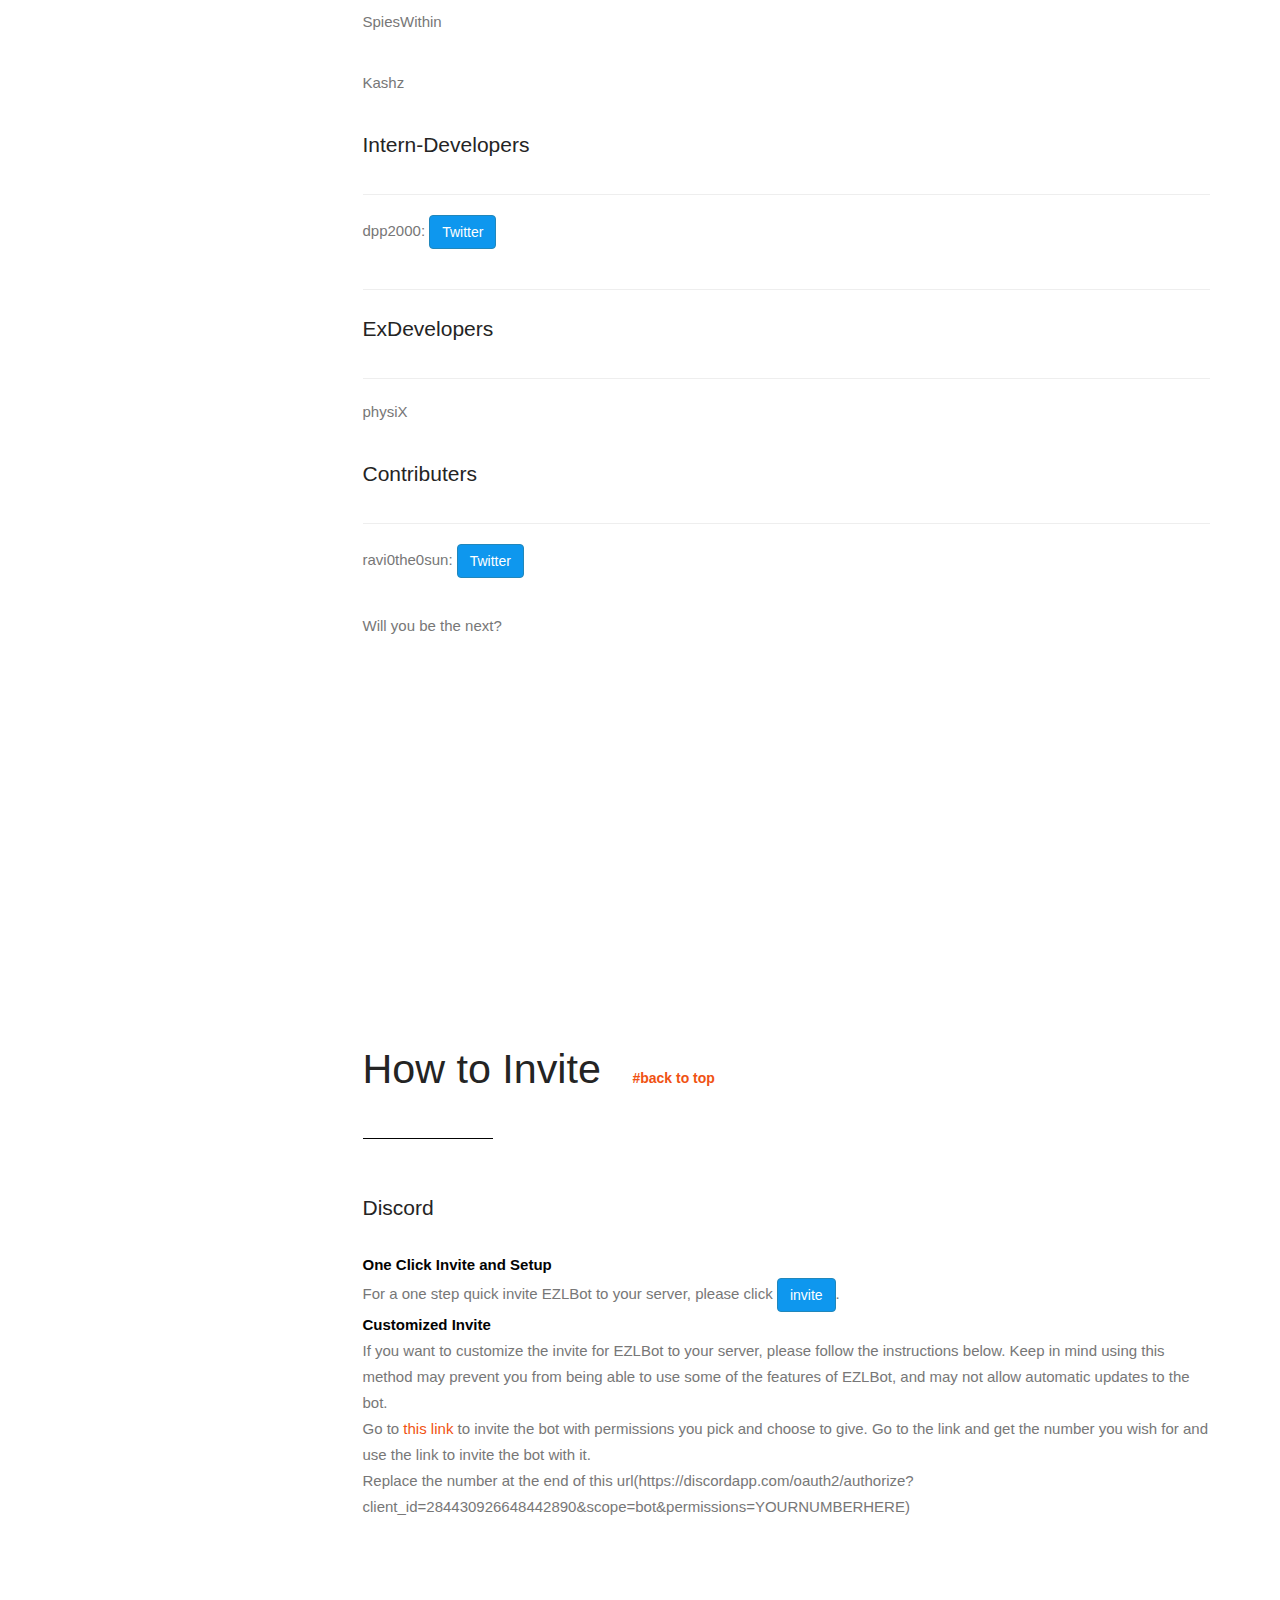
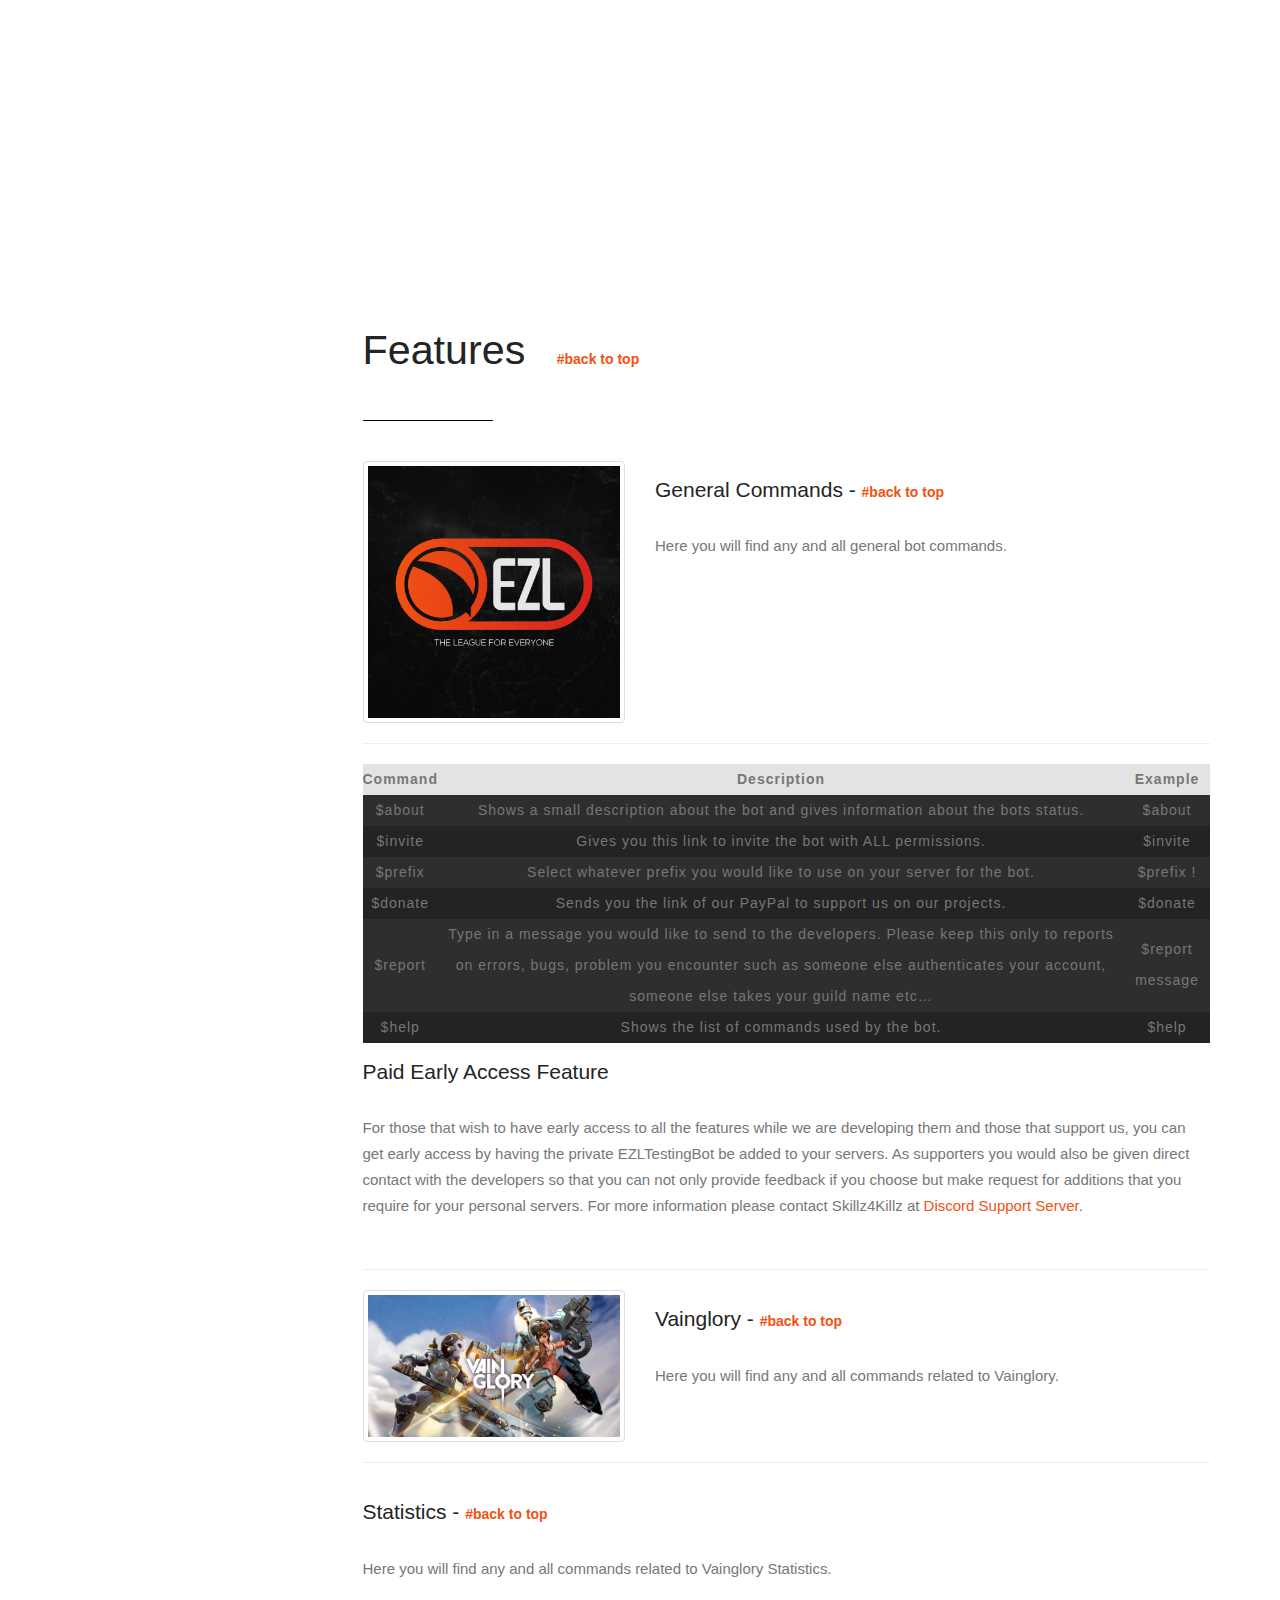
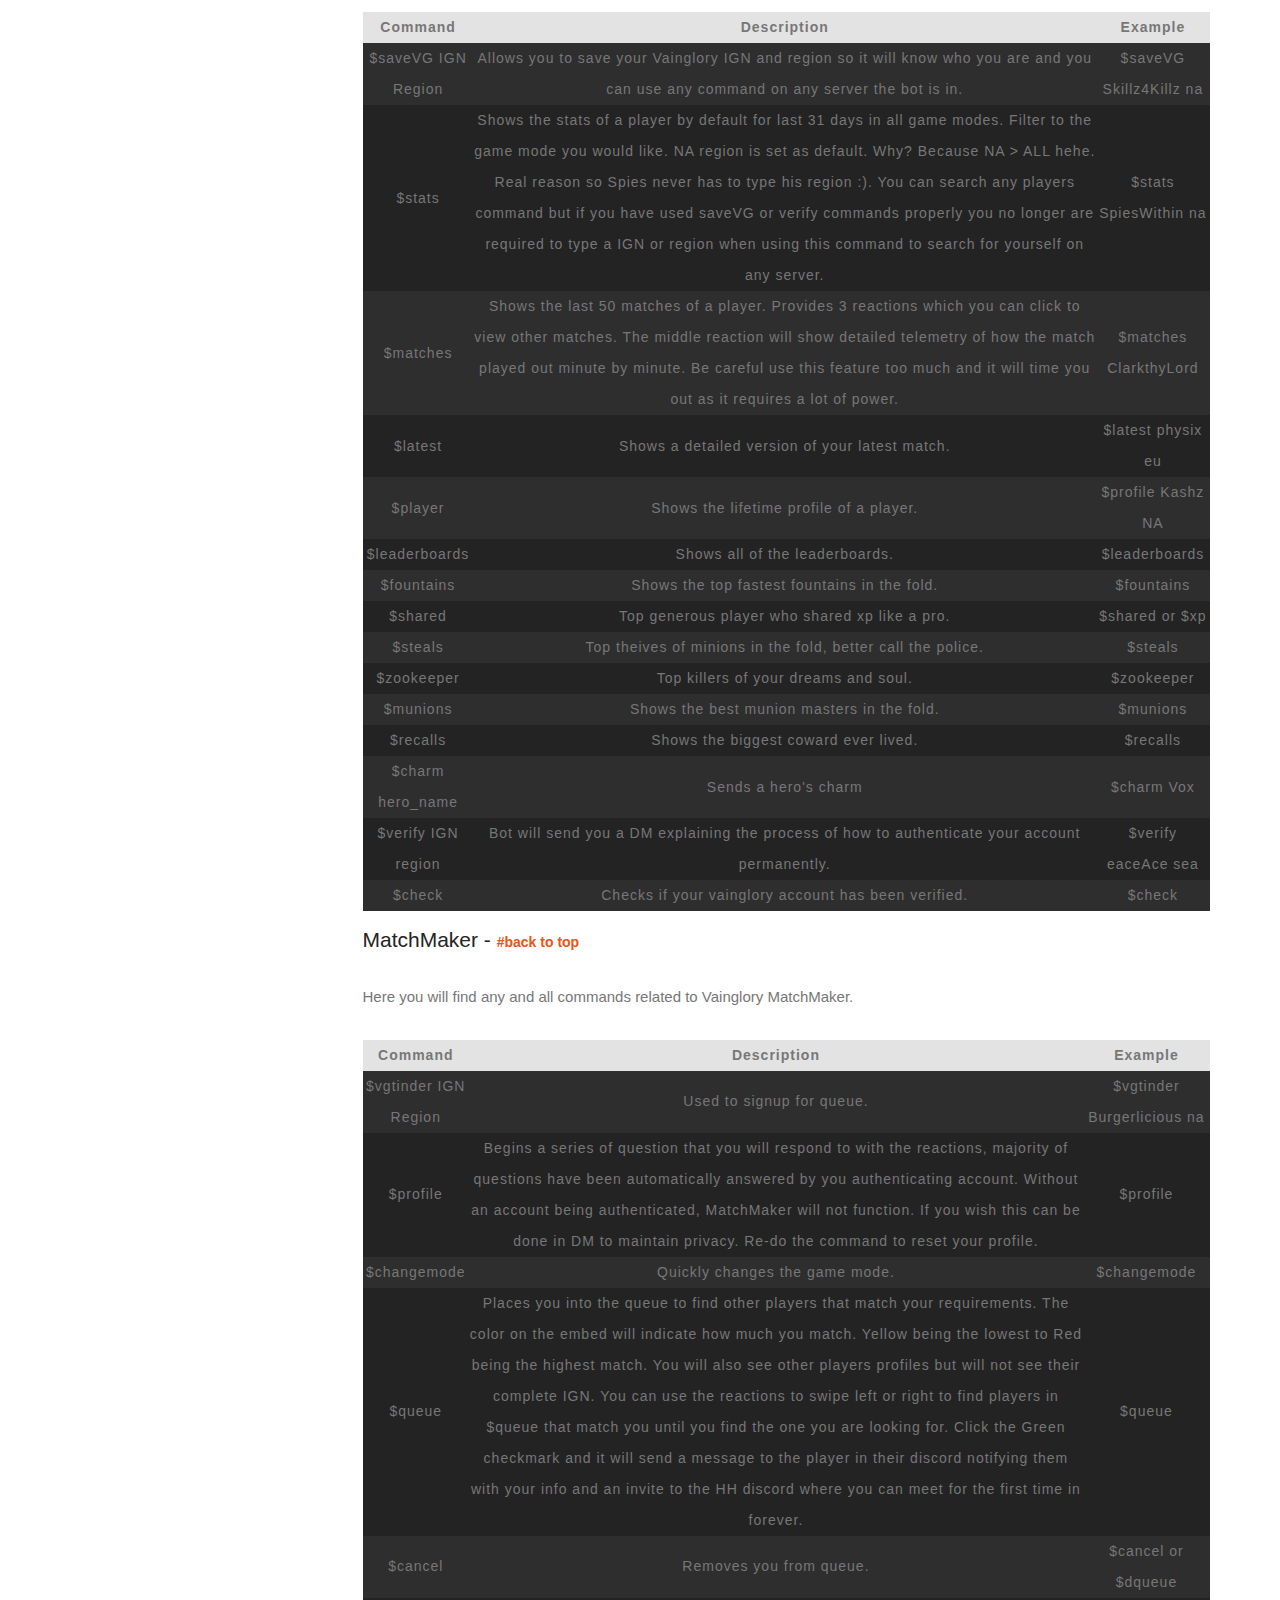
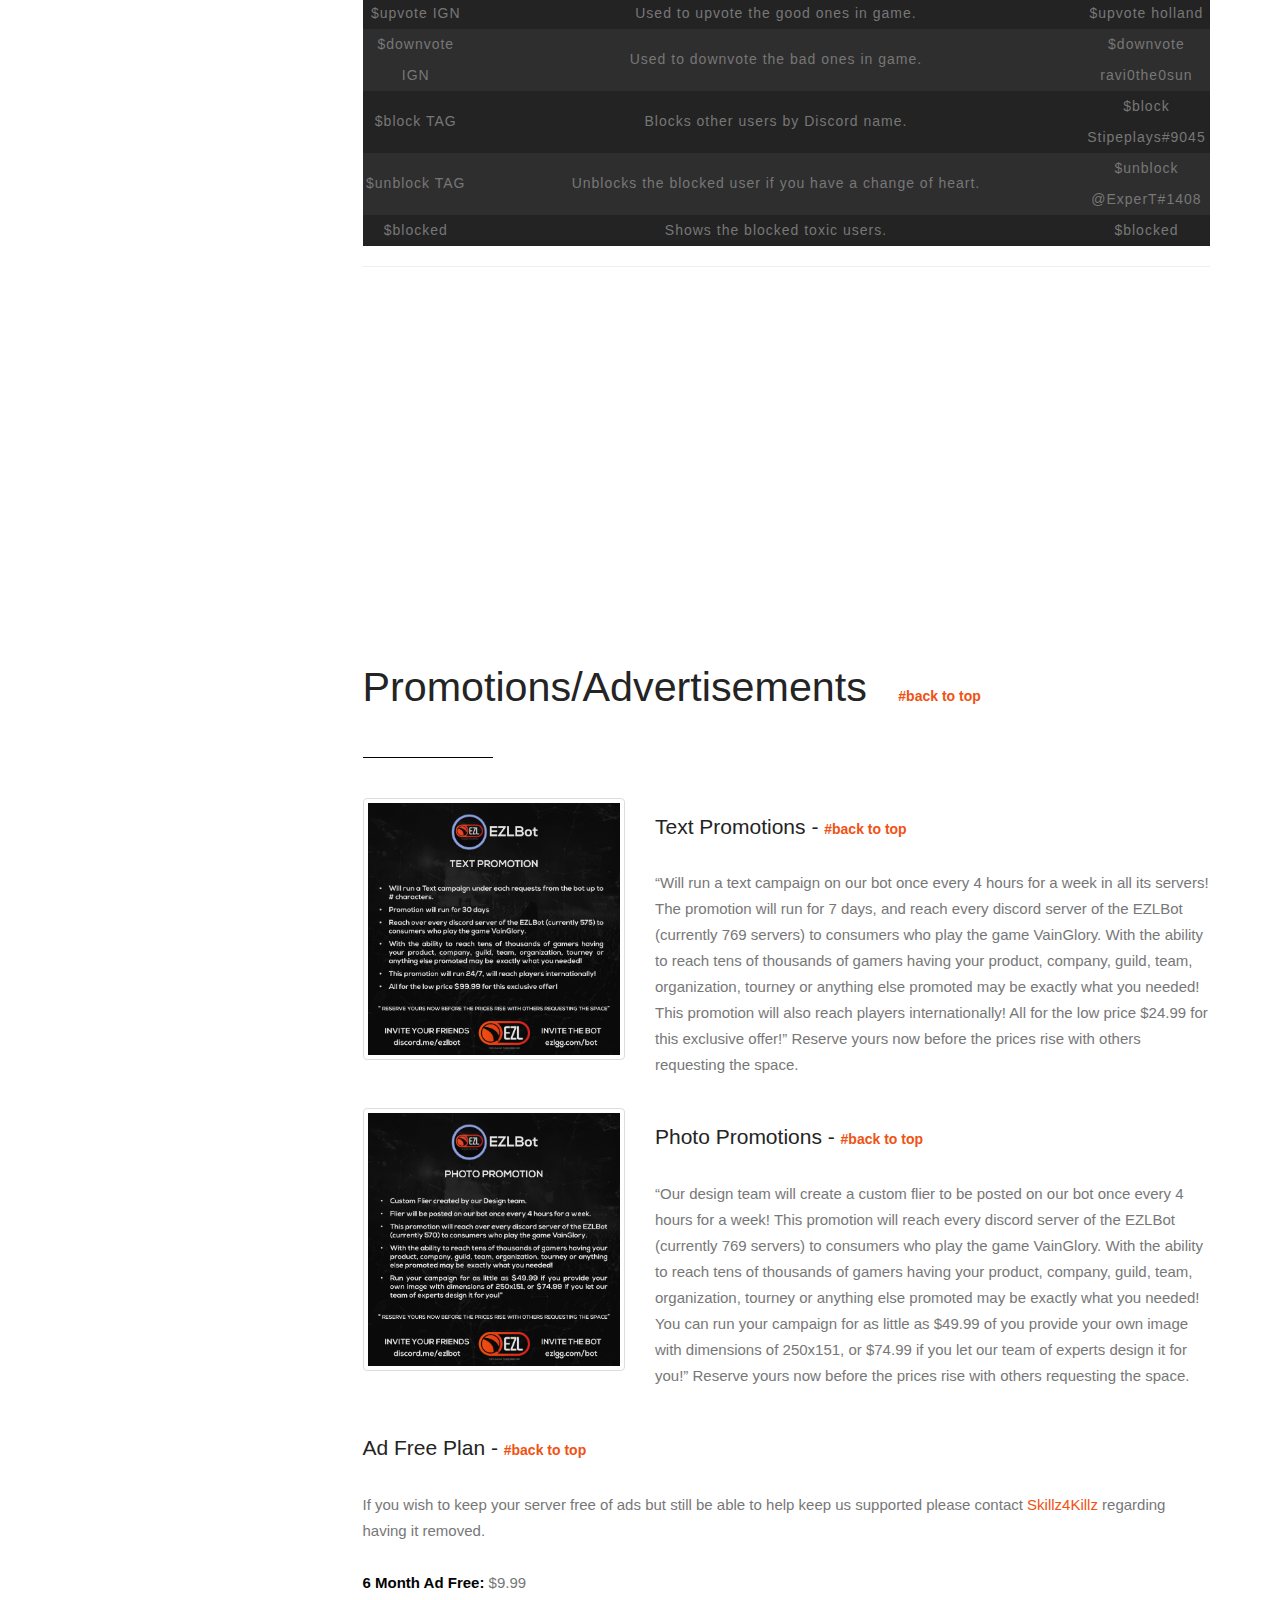
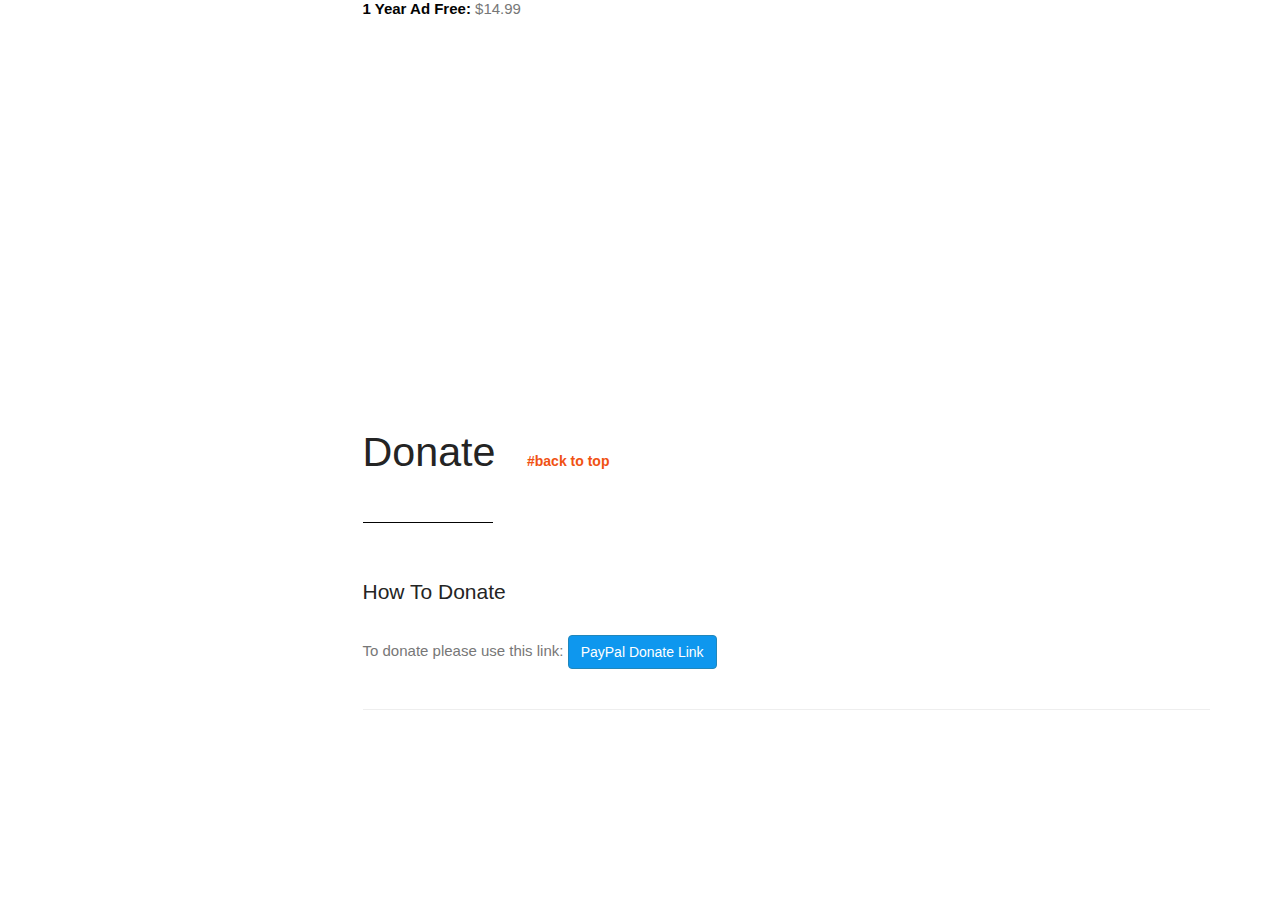
==== commit f2a7033f: "Added some more data." ====
--- a/index.html
+++ b/index.html
@@ -13,7 +13,6 @@
     <link rel="shortcut icon" href="images/favicon.ico" type="image/x-icon">
 
     <link rel="stylesheet" type="text/css" href="public/fonts/font-awesome-4.3.0/css/font-awesome.min.css">
-    <link rel="stylesheet" type="text/css" href="public/css/progressbar.css">
     <link rel="stylesheet" type="text/css" href="public/css/stroke.css">
     <link rel="stylesheet" type="text/css" href="public/css/bootstrap.css">
     <link rel="stylesheet" type="text/css" href="public/css/animate.css">
@@ -23,6 +22,7 @@
     <link rel="stylesheet" type="text/css" href="public/js/syntax-highlighter/styles/shCore.css" media="all">
     <link rel="stylesheet" type="text/css" href="public/js/syntax-highlighter/styles/shThemeRDark.css" media="all">
     <link rel="stylesheet" type="text/css" href="public/css/custom.css">
+    <link rel="stylesheet" type="text/css" href="public/css/progressbar.css">
 <!-- Display the countdown timer in an element -->
 
 
@@ -87,7 +87,6 @@
                 </div>
                 <div class="col-md-9">
                     <section class="welcome">
-
                         <div class="row">
                             <div class="col-md-12 left-align">
                                 <h2 class="dark-text">Introduction<hr></h2>
@@ -155,30 +154,31 @@
                                 <br>
                                 <br>
 
-                                 Our Bot team is 27/7 in this project inproving and providing new features just for you.
+                                 Our Bot team is involved in this project 24/7, improving and providing new features just for you.
                                 
                                 <br>
                                 <br>
 
-                                Progess Till Next Update.
+                                Progress Till Next Update.
+
                                 <div class="container">
-								    <div class="row">
-								        <div class="col-md-3 col-sm-6">
-								            <div class="progress blue">
-								                <span class="progress-left">
-								                    <span class="progress-bar"></span>
-								                </span>
-								                <span class="progress-right">
-								                    <span class="progress-bar"></span>
-								                </span>
-								                <div class="progress-value">90%</div>
-								            </div>
-								        </div>
-								    </div>
-								</div>
-
+                                    <div class="row">
+                                        <div class="col-md-3 col-sm-6">
+                                            <div class="progress blue">
+                                                <span class="progress-left">
+                                                    <span class="progress-bar"></span>
+                                                </span>
+                                                <span class="progress-right">
+                                                    <span class="progress-bar"></span>
+                                                </span>
+                                                <div class="progress-value">90%</div>
+                                            </div>
+                                        </div>
+                                    </div>
+                                </div>
+                                
 								<br>
-								<br>
+                                <br>
 
                                 If you wish to work on your local machines simply make a fork of the GitHub Repo > Open Terminal > Move to the folder you want to save the files using cd filepath (example cd desktop) > type in Terminal: git clone URL
 
@@ -232,6 +232,19 @@
                         <p>ClarkthyLord</p>
                         <p>SpiesWithin</p>
                         <p>Kashz</p>
+
+                        <h4>Intern-Developers</h4>
+
+                        <hr>
+
+                        <p>dpp2000: <a href="https://twitter.com/dpp2OOO" class="btn btn-primary">Twitter</a></p>
+
+                        <hr>
+
+                        <h4>ExDevelopers</h4>
+
+                        <hr>
+
                         <p>physiX</p>
 
                         <h4>Contributers</h4>
@@ -239,7 +252,7 @@
                         <hr>
                         <p>ravi0the0sun: <a href="https://twitter.com/RaviPun8" class="btn btn-primary">Twitter</a></p>
 
-                        <p>Will you be the first?</p>
+                        <p>Will you be the next?</p>
                         
 
                     </section>
--- a/public/css/progressbar.css
+++ b/public/css/progressbar.css
@@ -0,0 +1,144 @@
+.progress{
+    width: 150px;
+    height: 150px;
+    line-height: 150px;
+    background: none;
+    margin: 0 auto;
+    box-shadow: none;
+    position: relative;
+}
+.progress:after{
+    content: "";
+    width: 100%;
+    height: 100%;
+    border-radius: 50%;
+    border: 12px solid #fff;
+    position: absolute;
+    top: 0;
+    left: 0;
+}
+.progress > span{
+    width: 50%;
+    height: 100%;
+    overflow: hidden;
+    position: absolute;
+    top: 0;
+    z-index: 1;
+}
+.progress .progress-left{
+    left: 0;
+}
+.progress .progress-bar{
+    width: 100%;
+    height: 100%;
+    background: none;
+    border-width: 12px;
+    border-style: solid;
+    position: absolute;
+    top: 0;
+}
+.progress .progress-left .progress-bar{
+    left: 100%;
+    border-top-right-radius: 80px;
+    border-bottom-right-radius: 80px;
+    border-left: 0;
+    -webkit-transform-origin: center left;
+    transform-origin: center left;
+}
+.progress .progress-right{
+    right: 0;
+}
+.progress .progress-right .progress-bar{
+    left: -100%;
+    border-top-left-radius: 80px;
+    border-bottom-left-radius: 80px;
+    border-right: 0;
+    -webkit-transform-origin: center right;
+    transform-origin: center right;
+    animation: loading-1 1.8s linear forwards;
+}
+.progress .progress-value{
+    width: 90%;
+    height: 90%;
+    border-radius: 50%;
+    background: #44484b;
+    font-size: 24px;
+    color: #fff;
+    line-height: 135px;
+    text-align: center;
+    position: absolute;
+    top: 5%;
+    left: 5%;
+}
+.progress.blue .progress-bar{
+    border-color: #049dff;
+}
+.progress.blue .progress-left .progress-bar{
+    animation: loading-2 1.5s linear forwards 1.8s;
+}
+
+.progress.pink .progress-bar{
+    border-color: #ed687c;
+}
+.progress.pink .progress-left .progress-bar{
+    animation: loading-4 0.4s linear forwards 1.8s;
+}
+.progress.green .progress-bar{
+    border-color: #1abc9c;
+}
+.progress.green .progress-left .progress-bar{
+    animation: loading-5 1.2s linear forwards 1.8s;
+}
+@keyframes loading-1{
+    0%{
+        -webkit-transform: rotate(0deg);
+        transform: rotate(0deg);
+    }
+    100%{
+        -webkit-transform: rotate(180deg);
+        transform: rotate(180deg);
+    }
+}
+@keyframes loading-2{
+    0%{
+        -webkit-transform: rotate(0deg);
+        transform: rotate(0deg);
+    }
+    100%{
+        -webkit-transform: rotate(144deg);
+        transform: rotate(144deg);
+    }
+}
+@keyframes loading-3{
+    0%{
+        -webkit-transform: rotate(0deg);
+        transform: rotate(0deg);
+    }
+    100%{
+        -webkit-transform: rotate(90deg);
+        transform: rotate(90deg);
+    }
+}
+@keyframes loading-4{
+    0%{
+        -webkit-transform: rotate(0deg);
+        transform: rotate(0deg);
+    }
+    100%{
+        -webkit-transform: rotate(36deg);
+        transform: rotate(36deg);
+    }
+}
+@keyframes loading-5{
+    0%{
+        -webkit-transform: rotate(0deg);
+        transform: rotate(0deg);
+    }
+    100%{
+        -webkit-transform: rotate(126deg);
+        transform: rotate(126deg);
+    }
+}
+@media only screen and (max-width: 990px){
+    .progress{ margin-bottom: 20px; }
+}
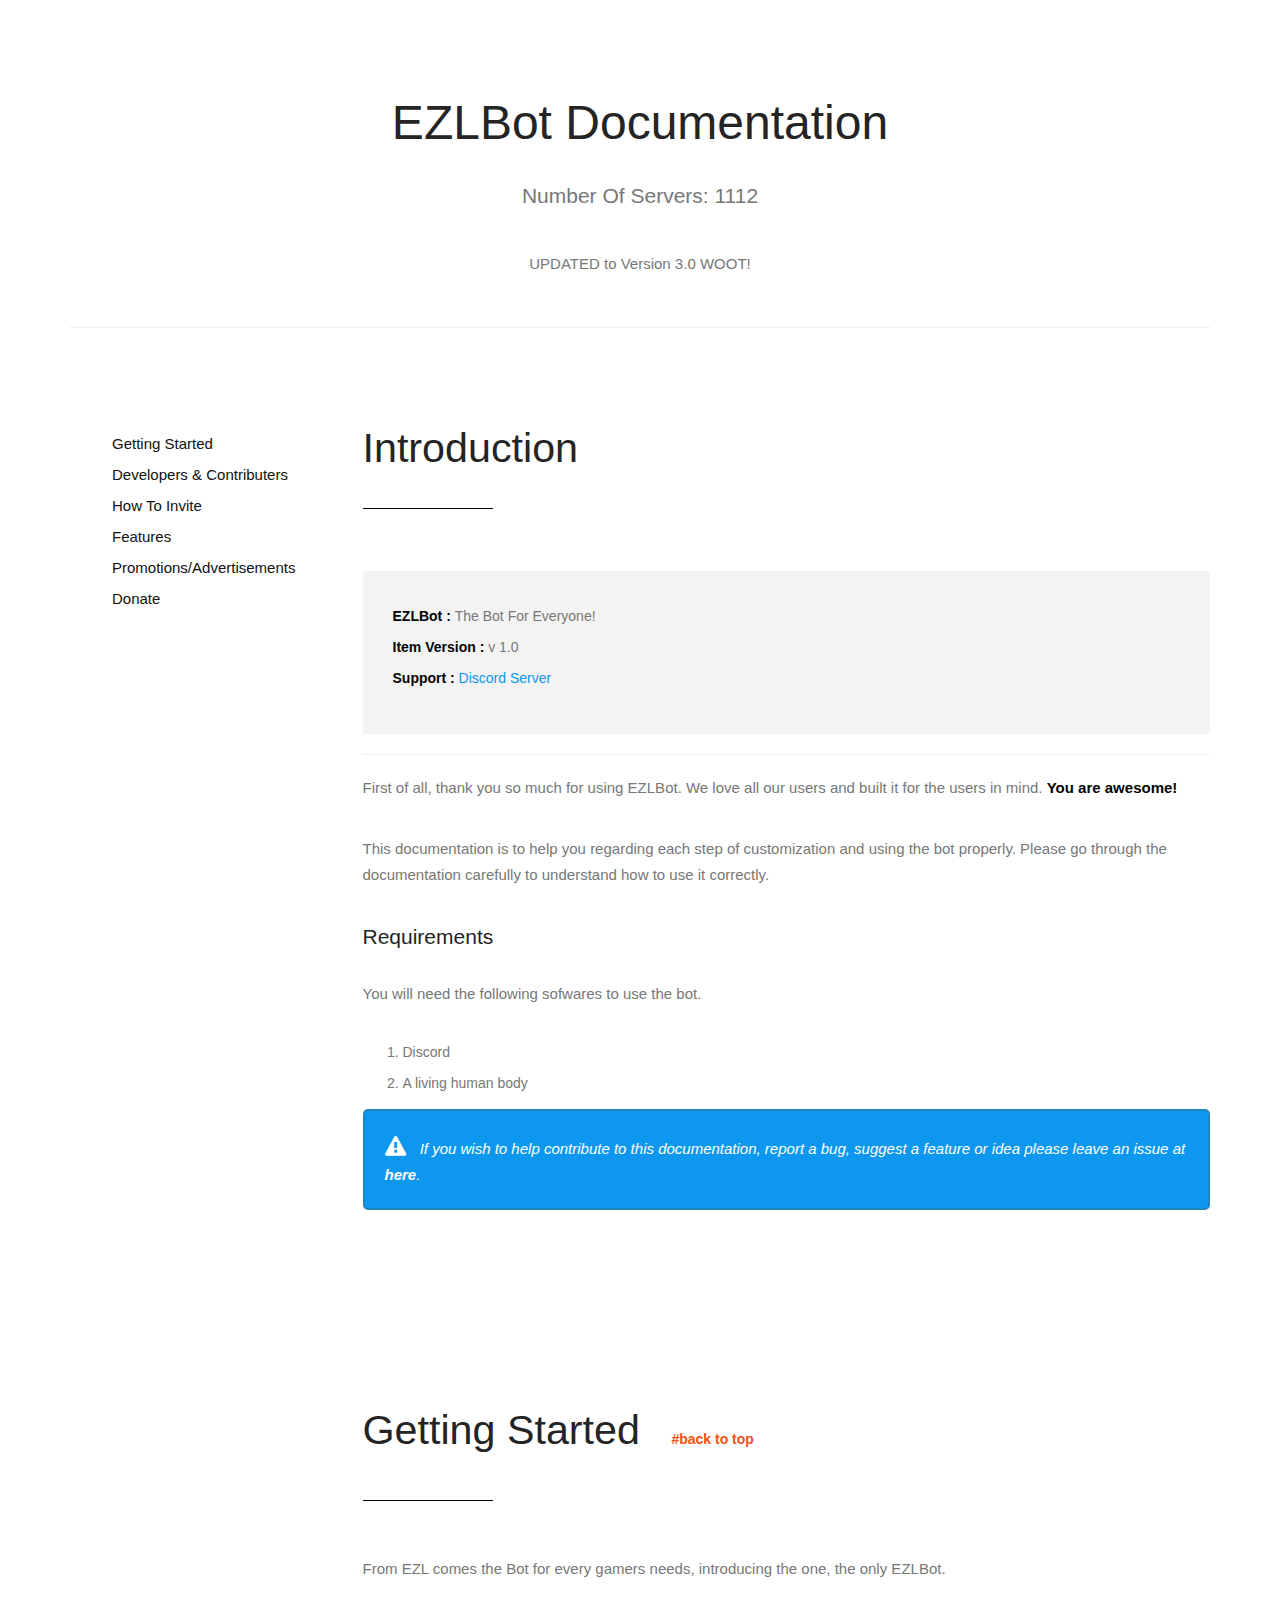
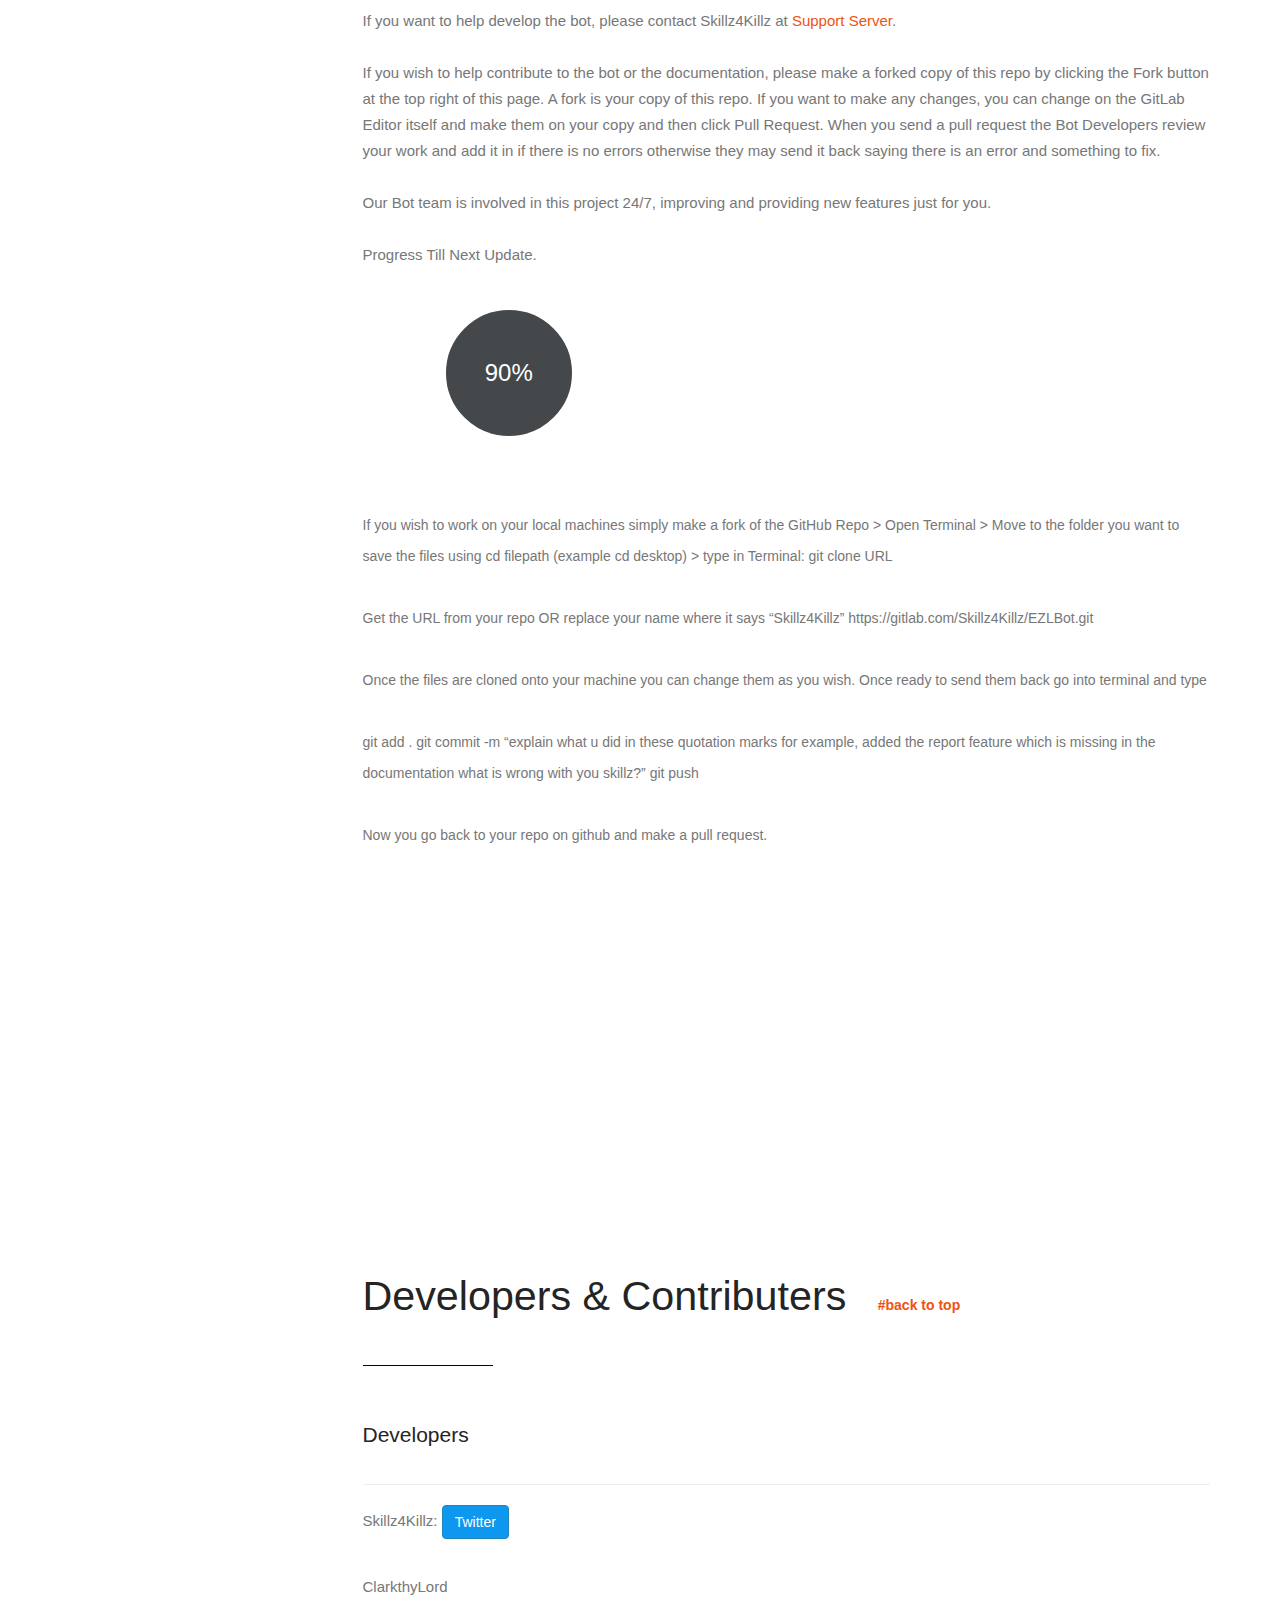
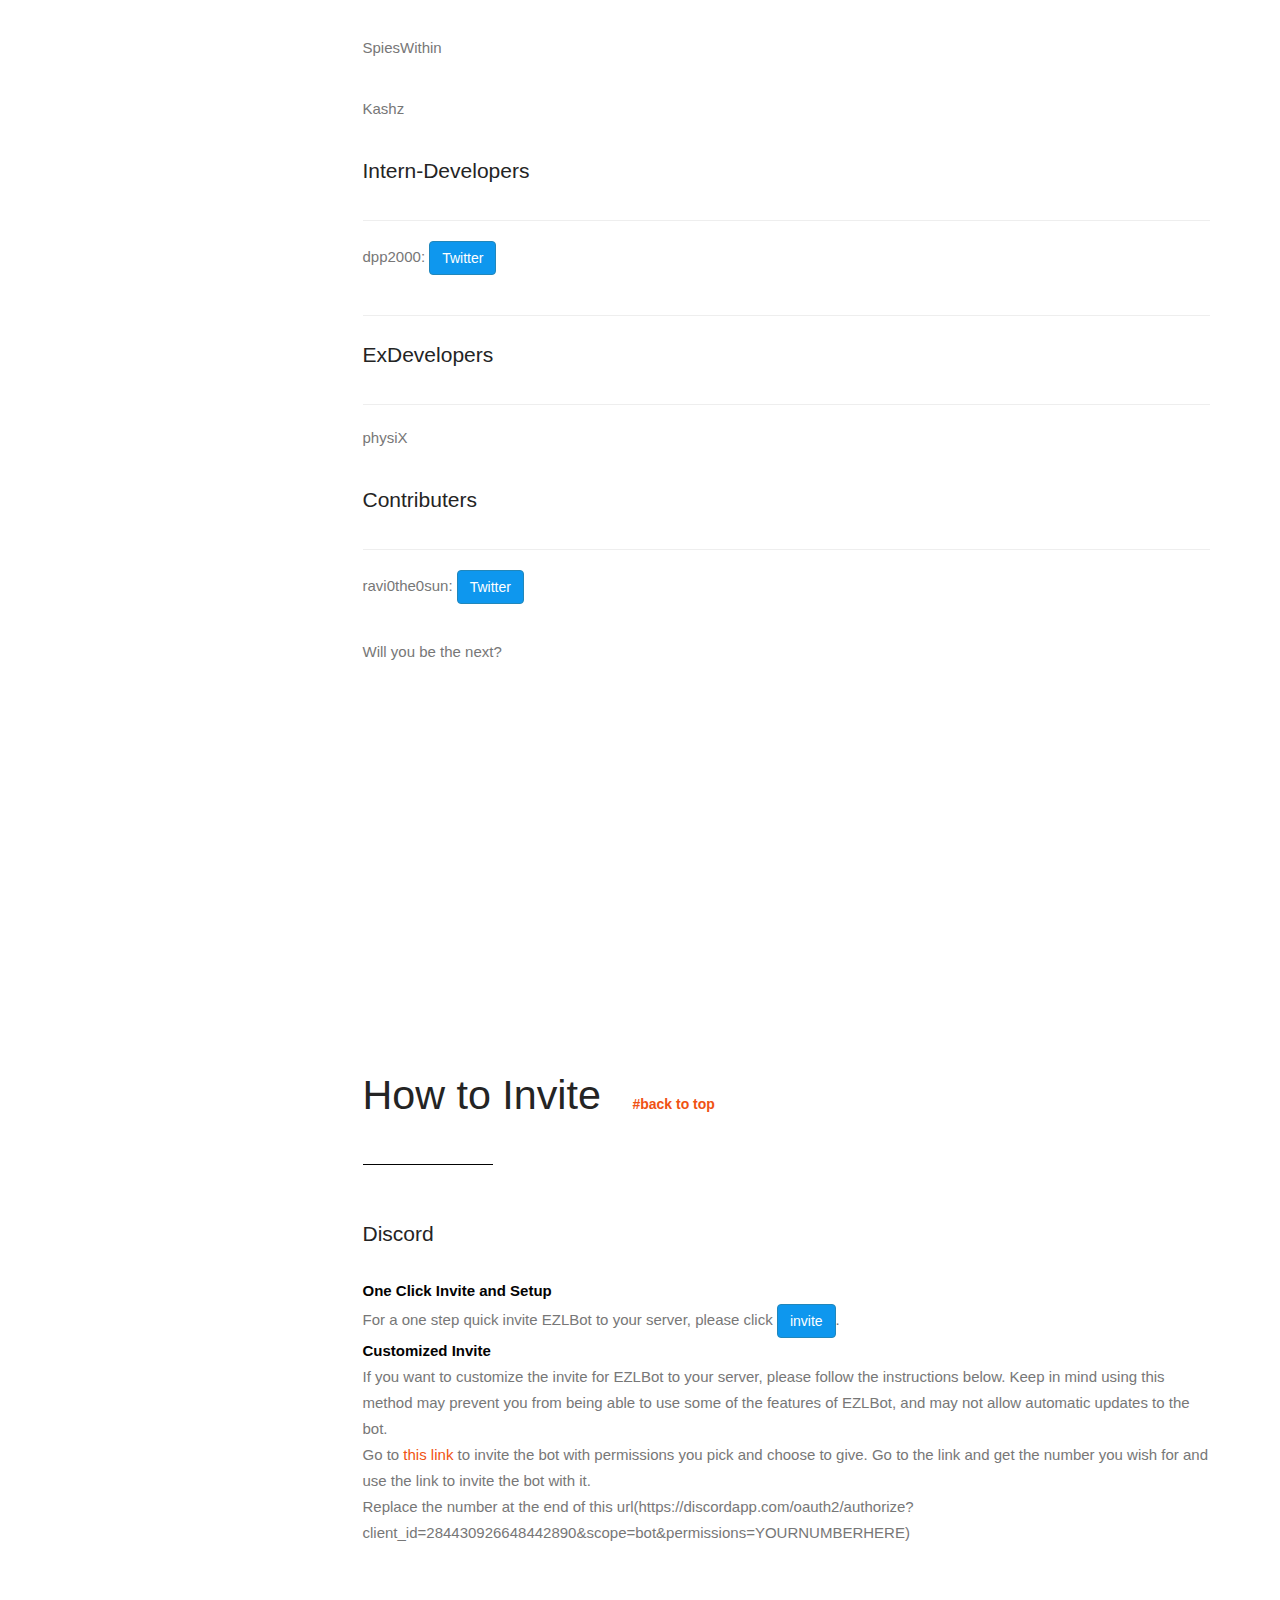
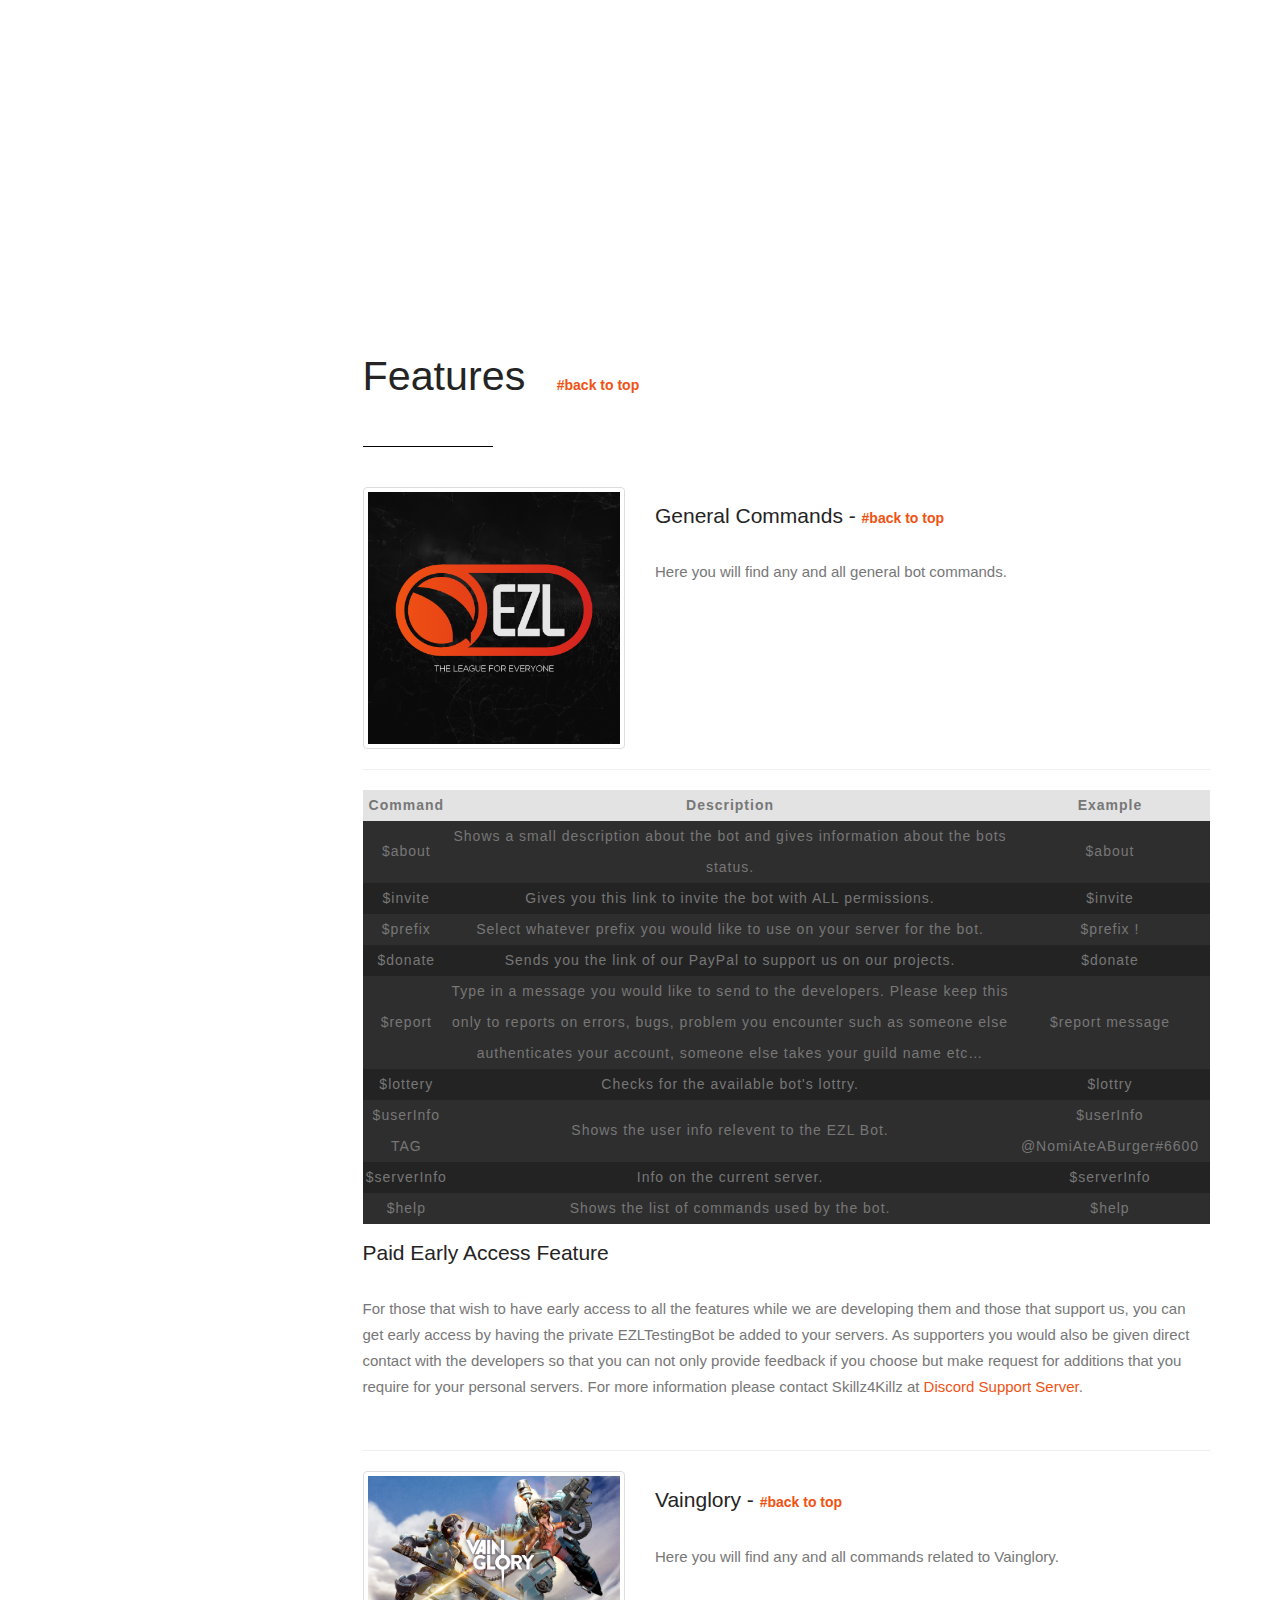
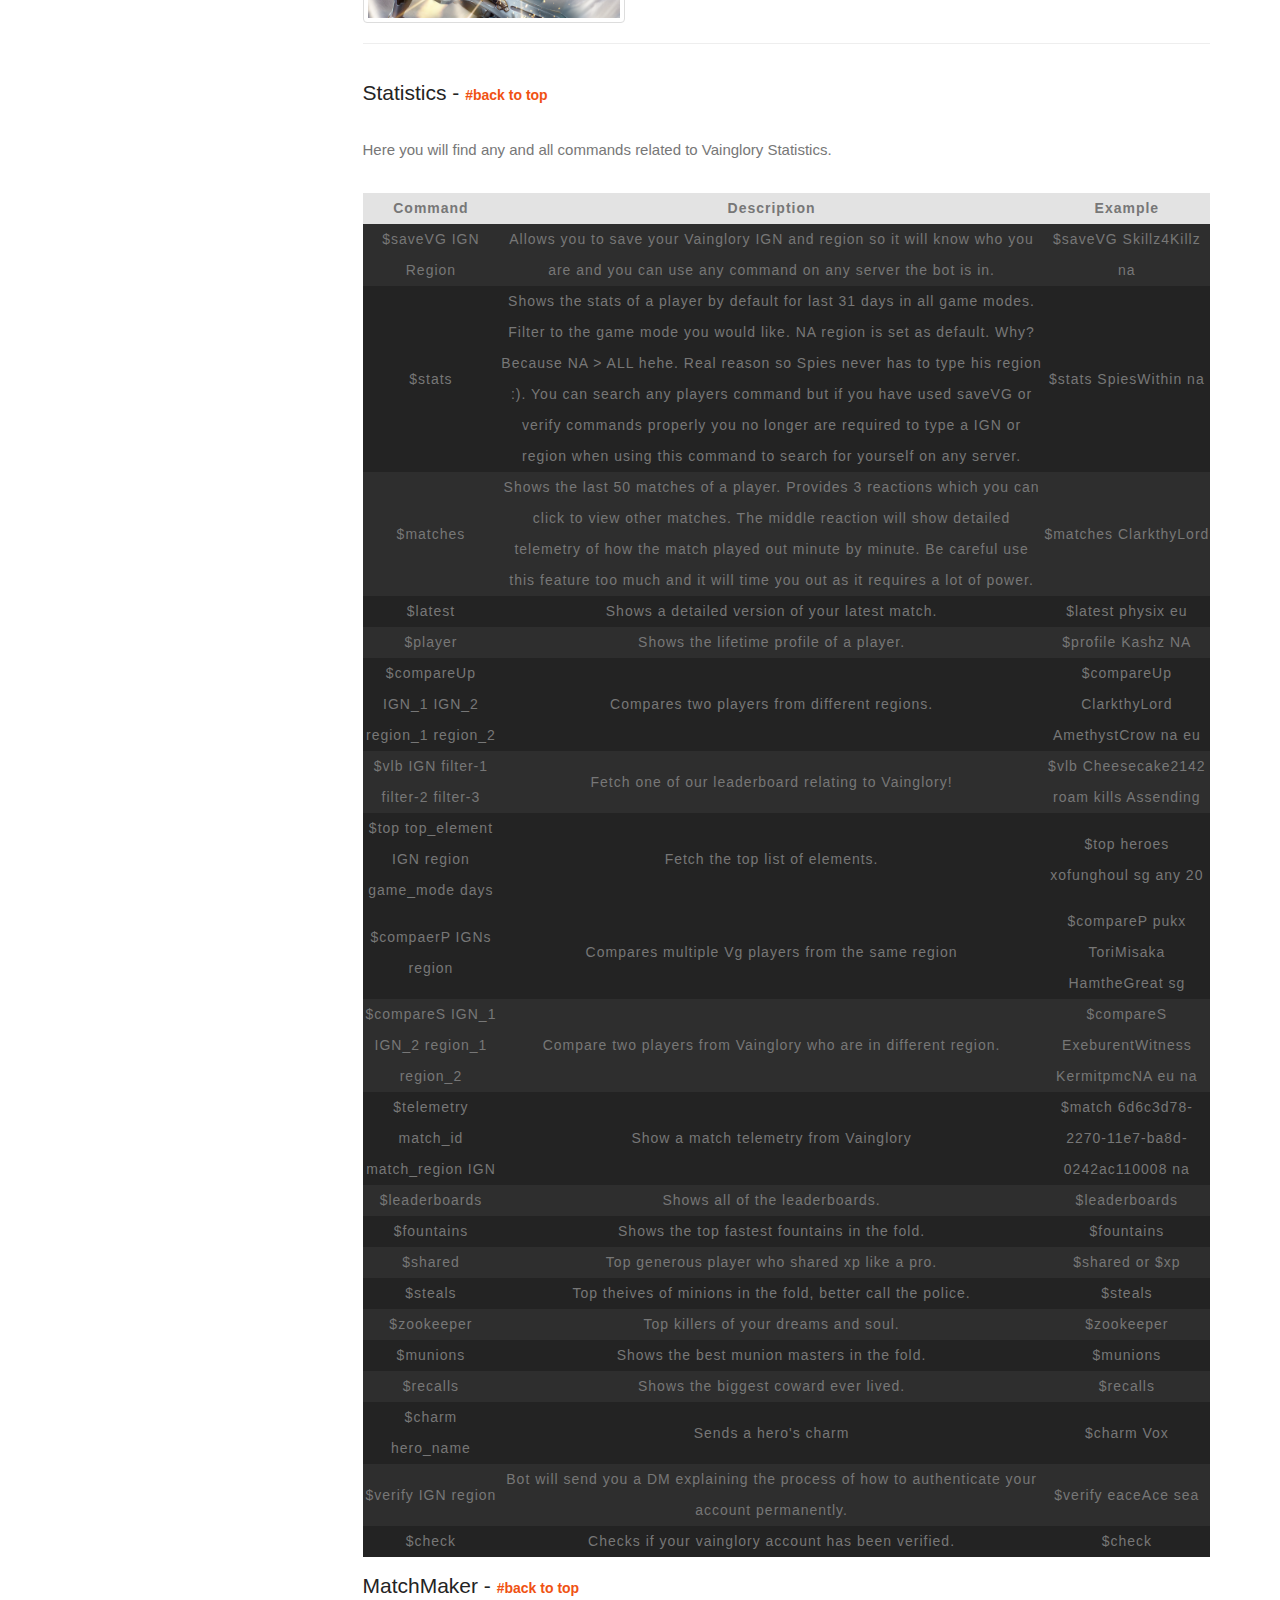
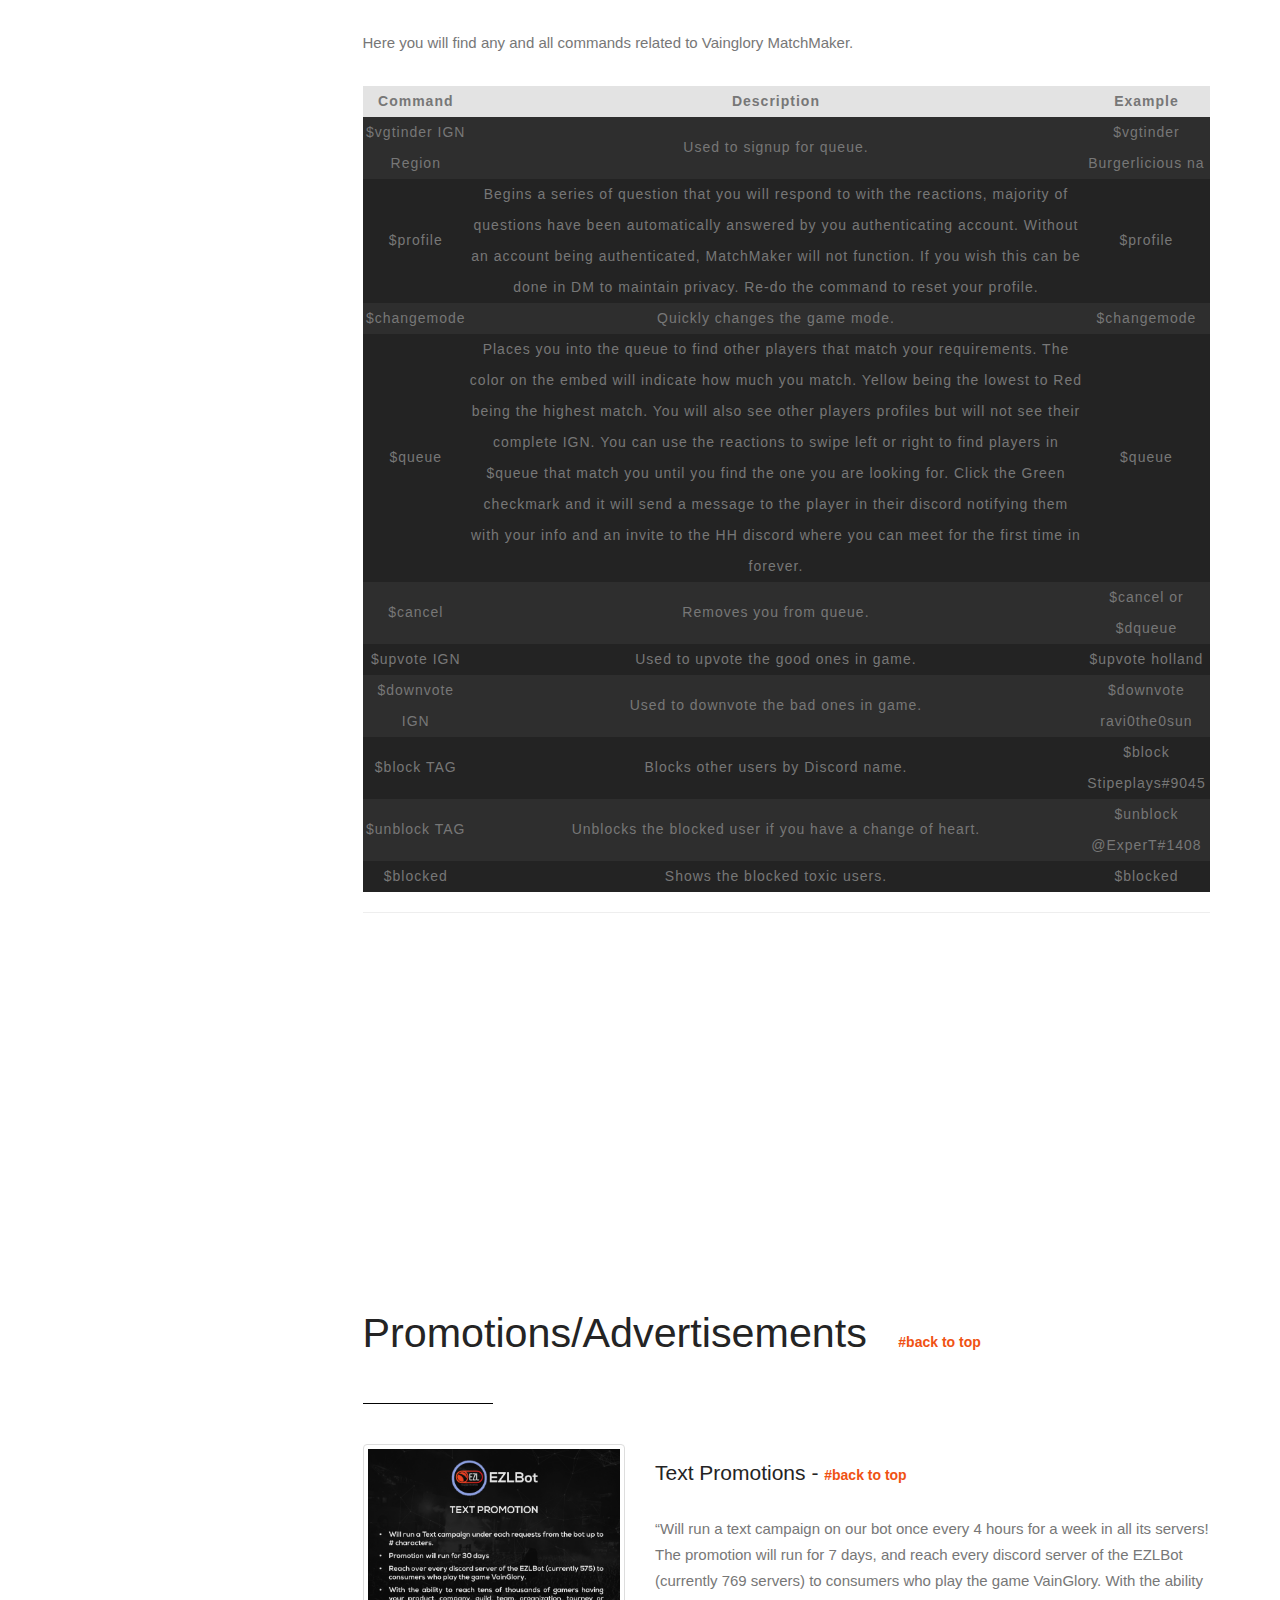
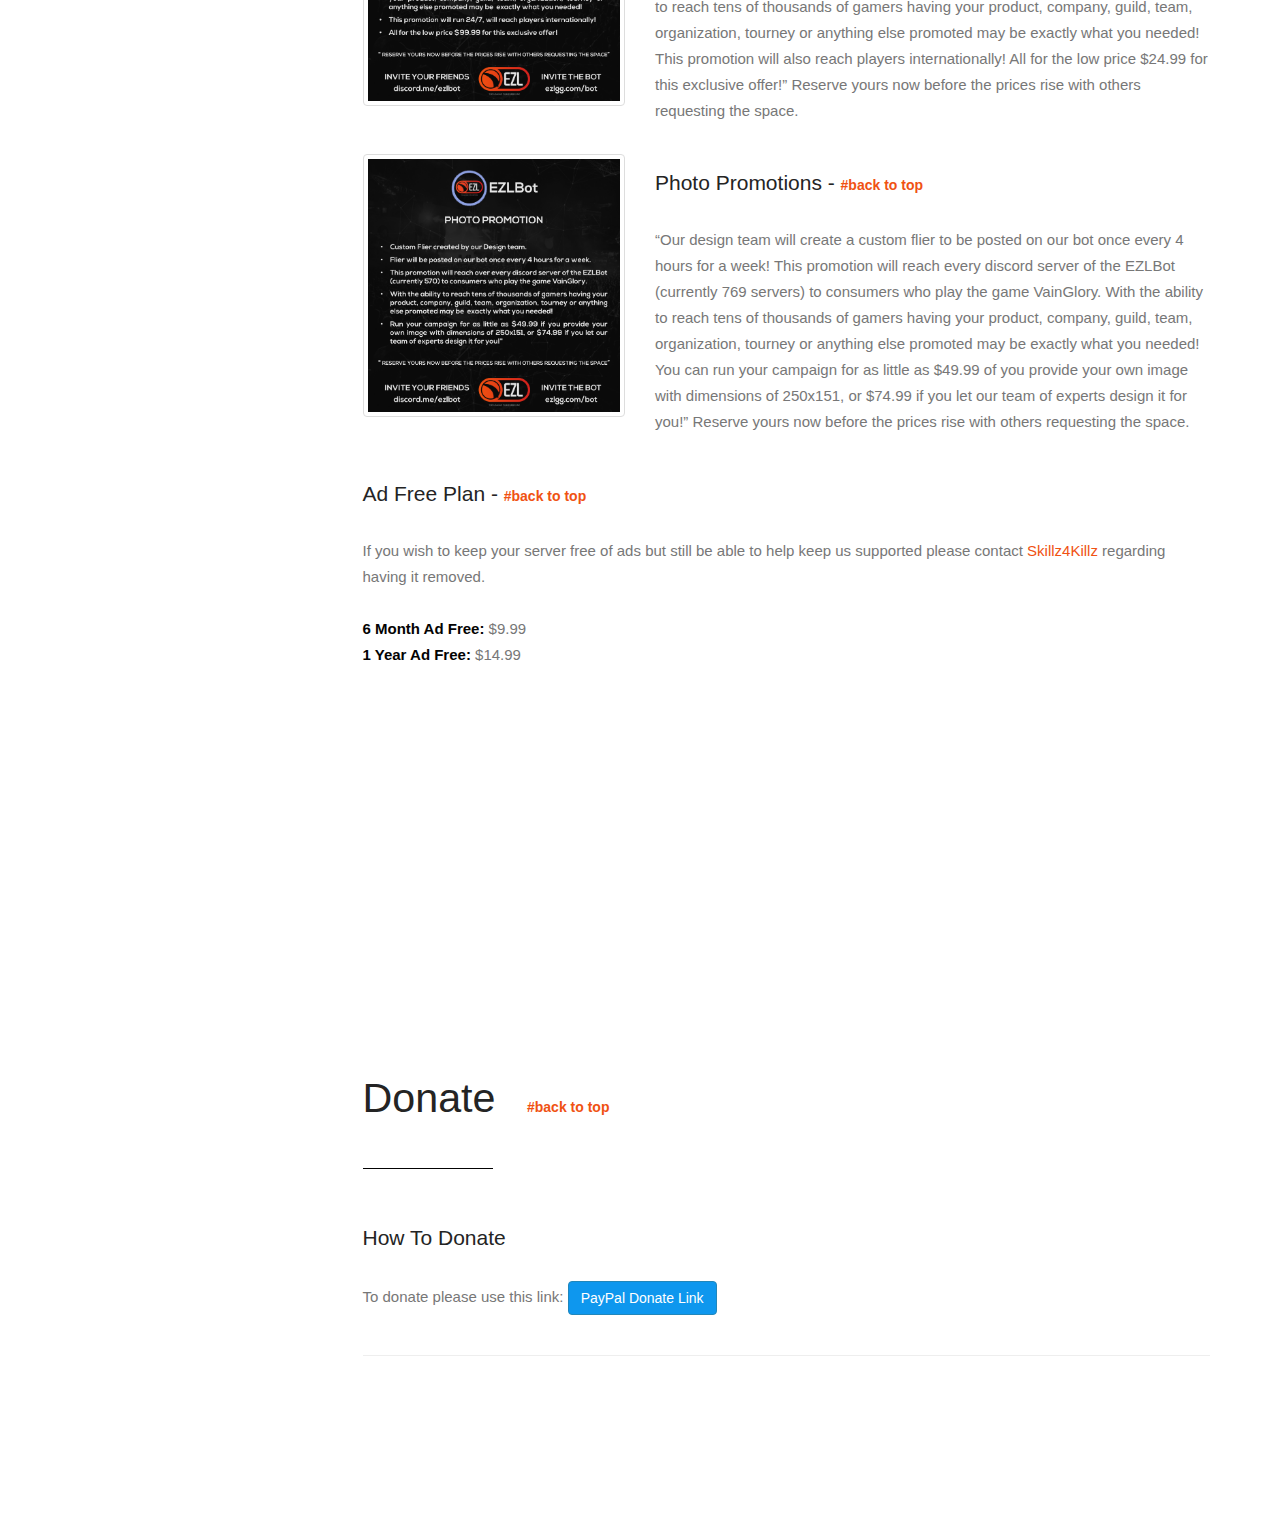
==== commit 3e3c9cb4: "Added the new commands and some edits" ====
--- a/index.html
+++ b/index.html
@@ -41,7 +41,7 @@
                     <div class="col-md-12">
                         <div class="big-title text-center" >
                             <h1>EZLBot Documentation</h1>
-                            <p class="lead">Number of Servers: 1105</p>
+                            <p class="lead">Number of Servers: 1112</p>
                             <p id="demo"></p>
                         </div>
                         <!-- end title -->
@@ -379,6 +379,23 @@
                                             <td>Type in a message you would like to send to the developers. Please keep this only to reports on errors, bugs, problem you encounter such as someone else authenticates your account, someone else takes your guild name etc…</td>
                                             <td>$report message</td>
                                         </tr>
+                                        
+                                        <tr>
+                                        	<td>$lottery</td>
+                                        	<td>Checks for the available bot's lottry.</td>
+                                        	<td>$lottry</td>
+                                        </tr>
+                                        <tr>
+                                        	<td>$userInfo TAG</td>
+                                        	<td>Shows the user info relevent to the EZL Bot.</td>
+                                        	<td>$userInfo @NomiAteABurger#6600</td>
+                                        </tr>
+                                        <tr>
+                                        	<td>$serverInfo</td>
+                                        	<td>Info on the current server.</td>
+                                        	<td>$serverInfo</td>
+                                        </tr>
+                                        
                                         <tr>
                                         	<td>$help</td>
                                         	<td>Shows the list of commands used by the bot.</td>
@@ -461,7 +478,38 @@
                                             <td>Shows the lifetime profile of a player.</td>
                                             <td>$profile Kashz NA</td>
                                         </tr>
-                                        <tr>
+
+                                        <tr>
+                                        	<td>$compareUp IGN_1 IGN_2 region_1 region_2</td>
+                                        	<td>Compares two players from different regions.</td>
+                                        	<td>$compareUp ClarkthyLord AmethystCrow na eu</td>
+                                        </tr>
+                                        <tr>
+                                        	<td>$vlb IGN filter-1 filter-2 filter-3</td>
+                                        	<td>Fetch one of our leaderboard relating to Vainglory!</td>
+                                        	<td>$vlb Cheesecake2142 roam kills Assending</td>
+                                        </tr>
+                                            <td>$top top_element IGN region game_mode days</td>
+                                            <td>Fetch the top list of elements.</td>
+                                            <td>$top heroes xofunghoul sg any 20</td>
+                                        <tr>
+                                        <tr>
+                                        	<td>$compaerP IGNs region</td>
+                                        	<td>Compares multiple Vg players from the same region</td>
+                                        	<td>$compareP pukx ToriMisaka HamtheGreat sg</td>
+                                        </tr>
+                                        <tr>
+                                        	<td>$compareS IGN_1 IGN_2 region_1 region_2</td>
+                                        	<td>Compare two players from Vainglory who are in different region.</td>
+                                        	<td>$compareS ExeburentWitness KermitpmcNA eu na</td>
+                                        </tr>
+                                        <tr>
+                                        	<td>$telemetry match_id match_region IGN</td>
+                                        	<td>Show a match telemetry from Vainglory</td>
+                                        	<td>$match 6d6c3d78-2270-11e7-ba8d-0242ac110008 na</td>
+                                        </tr>
+                                        	
+                                        </tr>
                                         	<td>$leaderboards</td>
                                         	<td>Shows all of the leaderboards.</td>
                                         	<td>$leaderboards</td>
@@ -501,6 +549,7 @@
                                         	<td>Sends a hero's charm</td>
                                         	<td>$charm Vox</td>
                                         </tr>
+                                        
 
                                         <!-- NOT READY
                                         <tr>
@@ -515,6 +564,7 @@
                                             <td>$sample na</td>
                                         </tr>
                                         -->
+                                        
                                         <tr>
                                             <td>$verify IGN region</td>
                                             <td>Bot will send you a DM explaining the process of how to authenticate your account permanently.</td>
@@ -526,6 +576,7 @@
                                         	<td>$check</td>
                                         </tr>
                                         
+                                        
                                         <!--Extra Row                                                               
                                         <tr>
                                             <td></td>
@@ -541,6 +592,7 @@
                         </div>
                         <!-- end row -->
 
+                        
                         <div class="row">
                             
                             <div class="col-md-12">
@@ -614,6 +666,8 @@
                                         	<td>Shows the blocked toxic users.</td>
                                         	<td>$blocked</td>
                                         </tr>
+                                        
+
                                         <!-- FIX KARMA COMMANDS
                                         <tr>
                                             <td>$karma</td>
@@ -770,7 +824,7 @@
   // If the count down is finished, write some text 
   if (distance < 0) {
     clearInterval(x);
-    document.getElementById("demo").innerHTML = "UPDATED to Version 1.1 WOOT!";
+    document.getElementById("demo").innerHTML = "UPDATED to Version 3.0 WOOT!";
   }
 }, 1000);
 </script>
--- a/public/css/progressbar.css
+++ b/public/css/progressbar.css
@@ -76,7 +76,12 @@
 .progress.blue .progress-left .progress-bar{
     animation: loading-2 1.5s linear forwards 1.8s;
 }
-
+.progress.yellow .progress-bar{
+    border-color: #fdba04;
+}
+.progress.yellow .progress-left .progress-bar{
+    animation: loading-3 1s linear forwards 1.8s;
+}
 .progress.pink .progress-bar{
     border-color: #ed687c;
 }
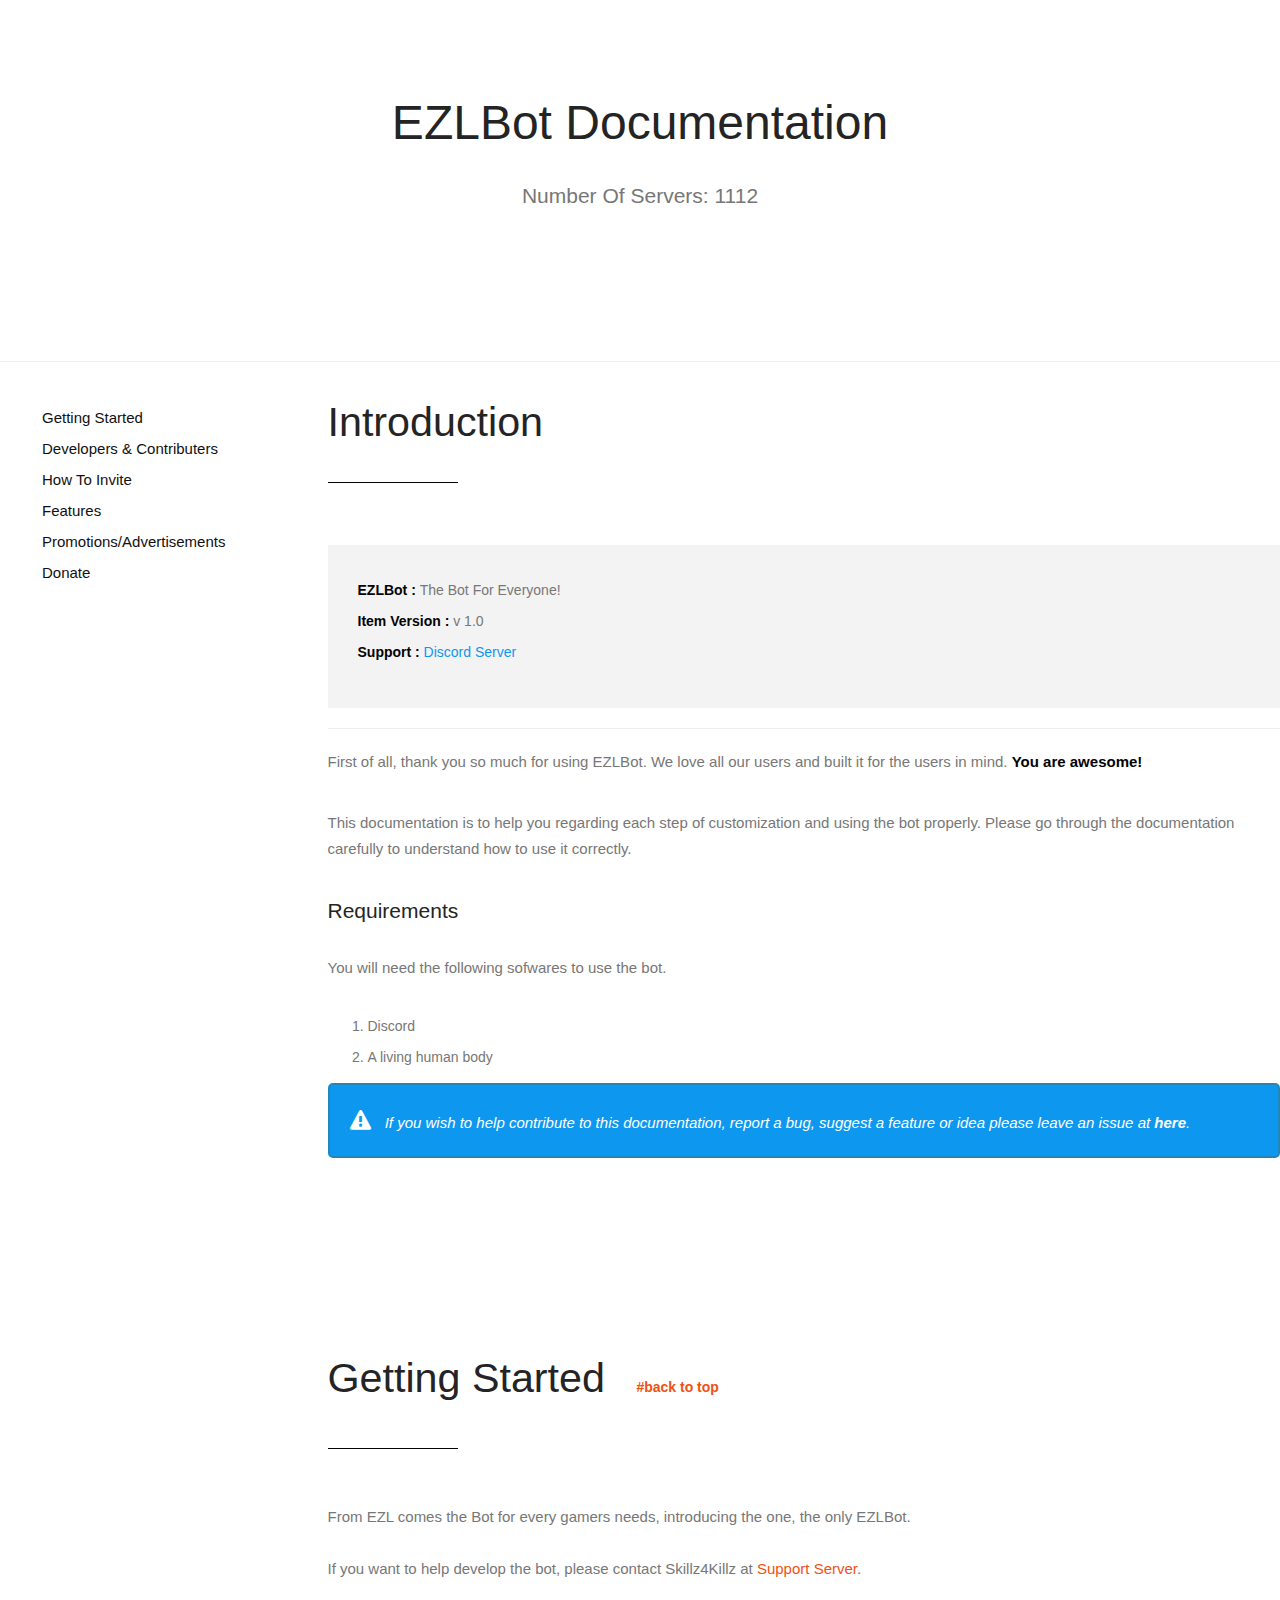
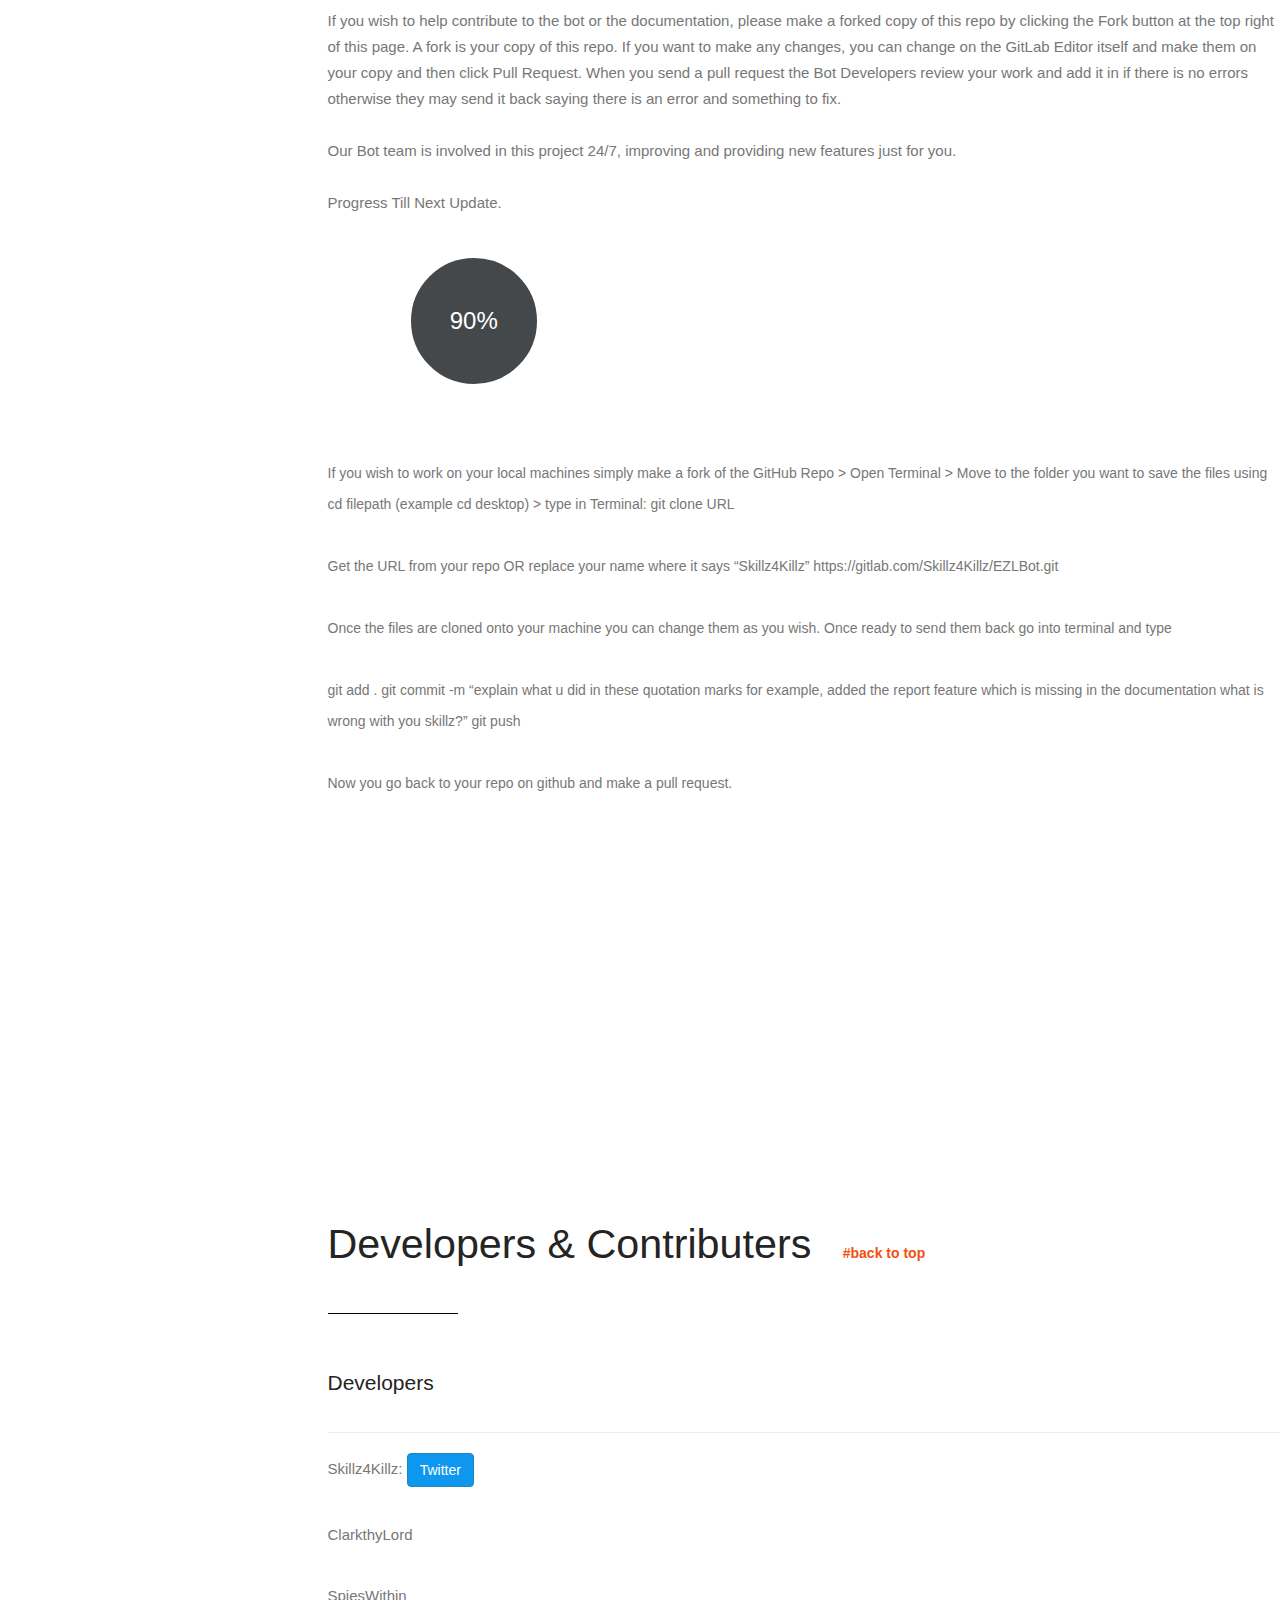
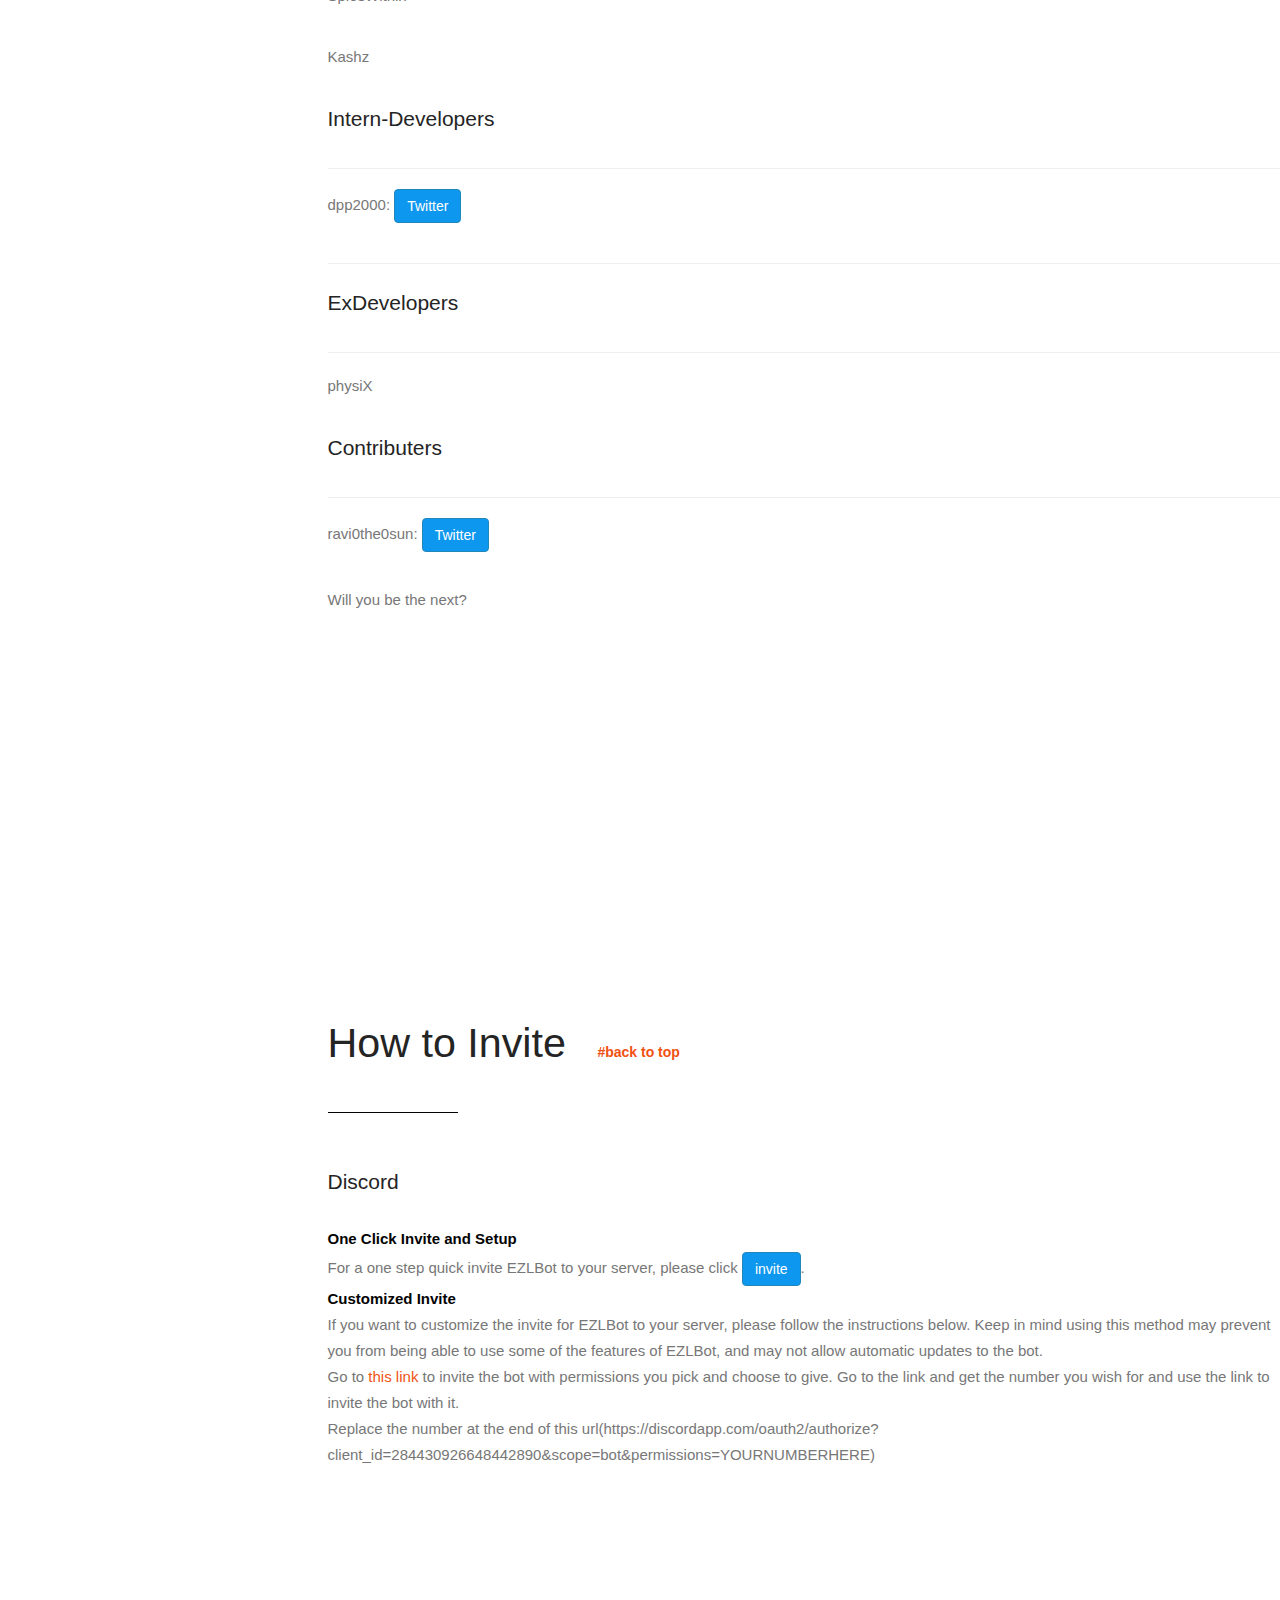
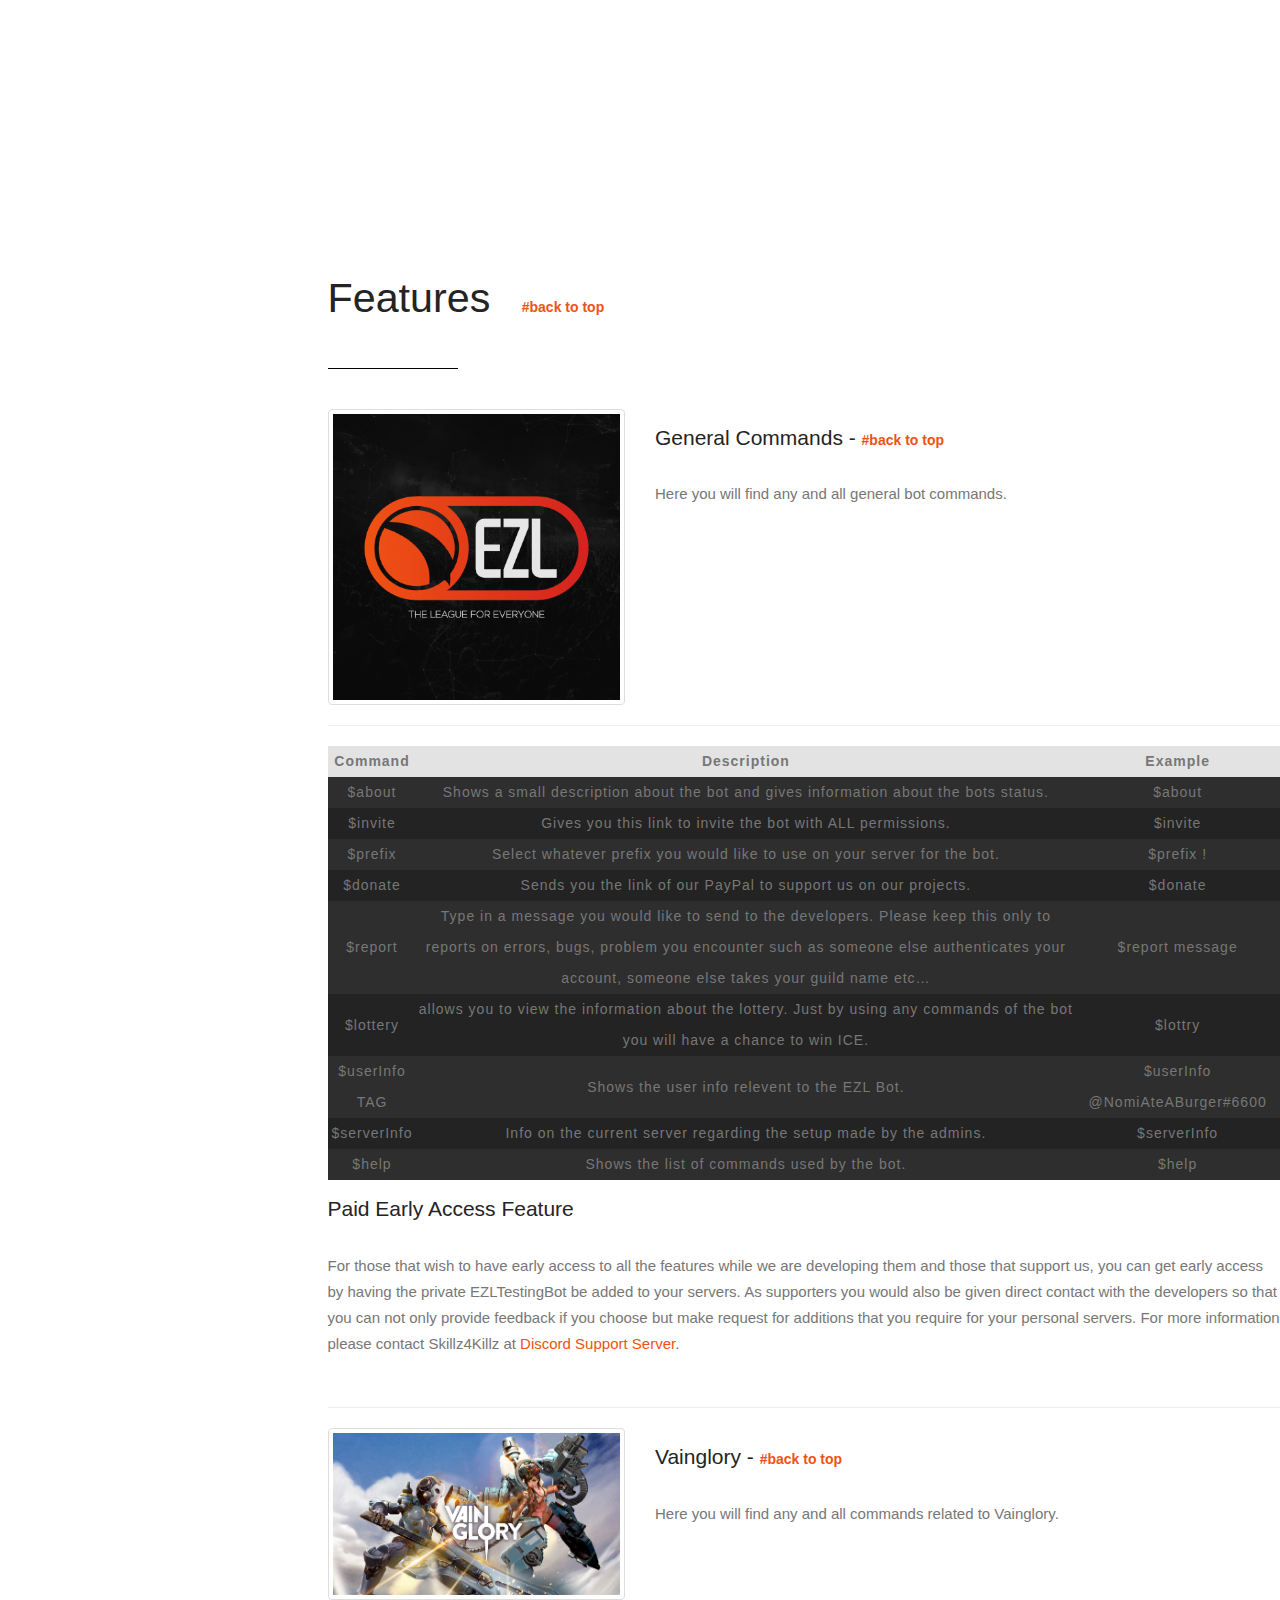
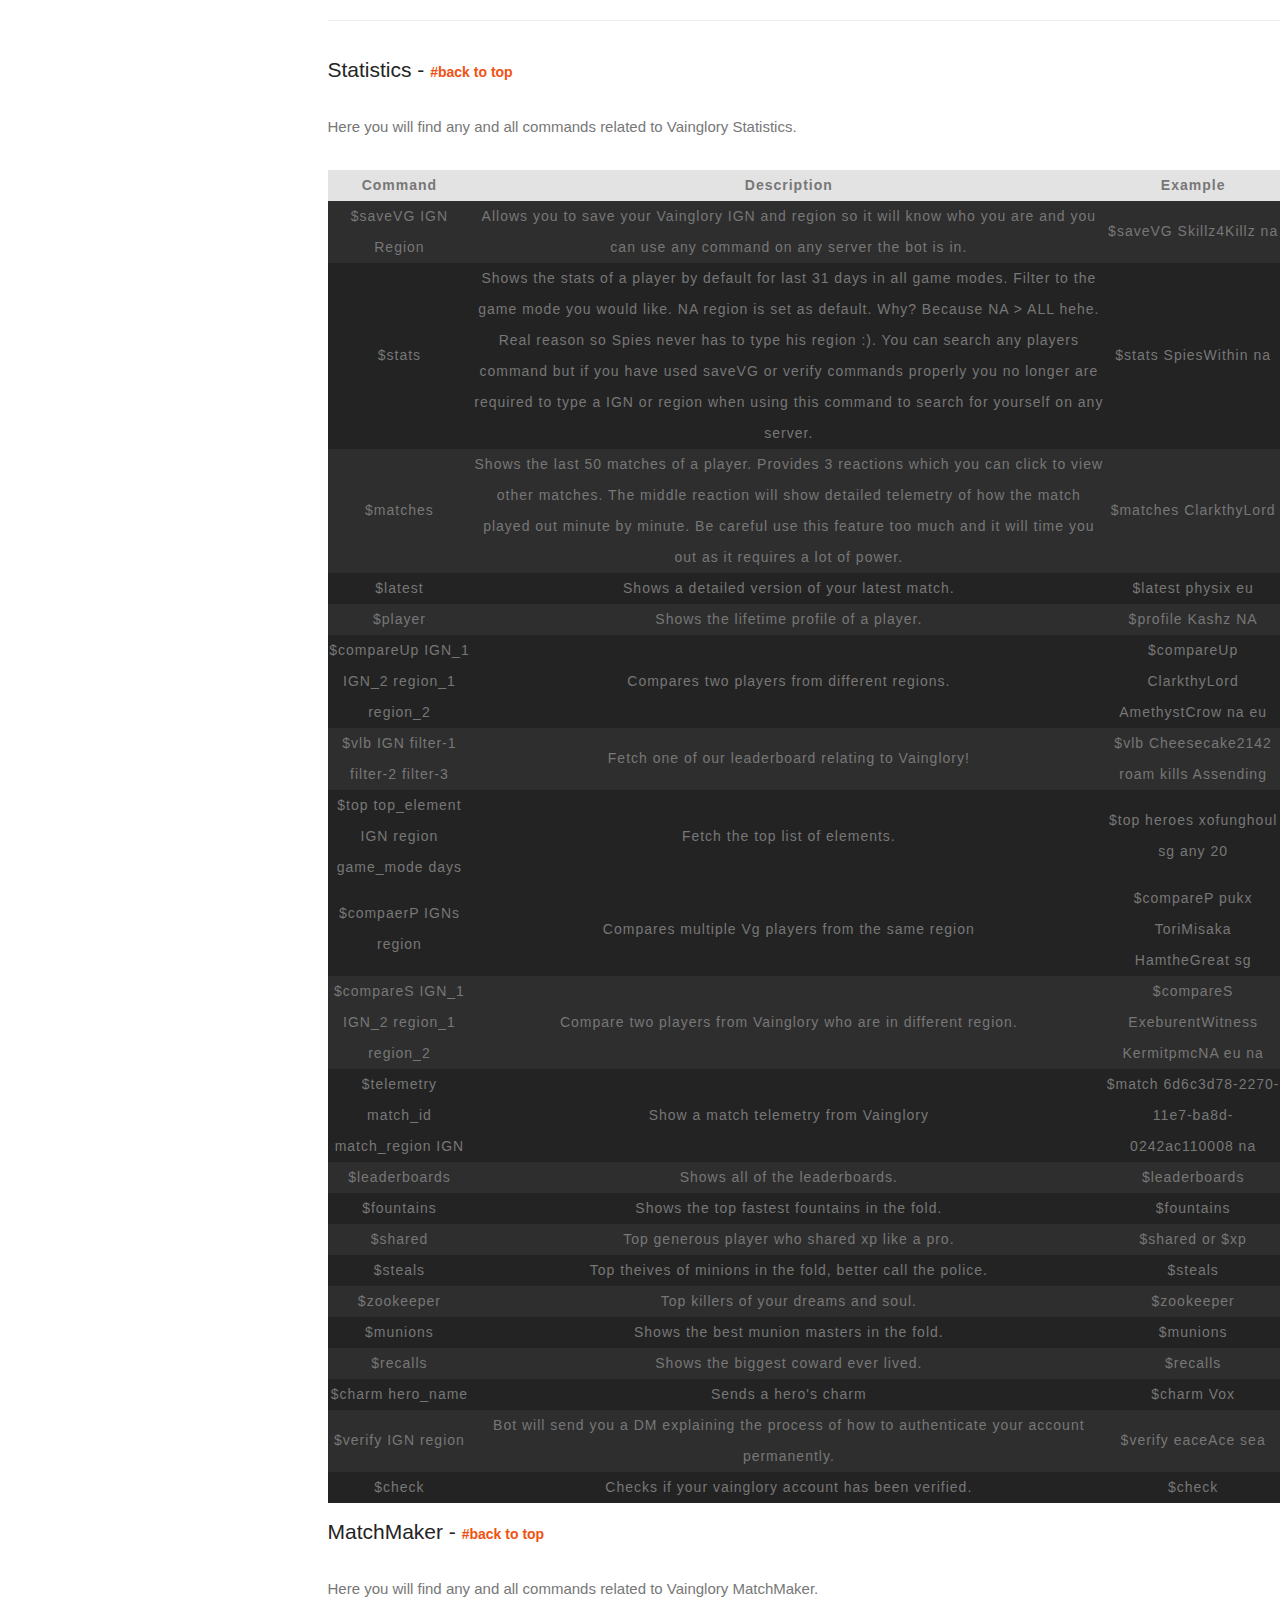
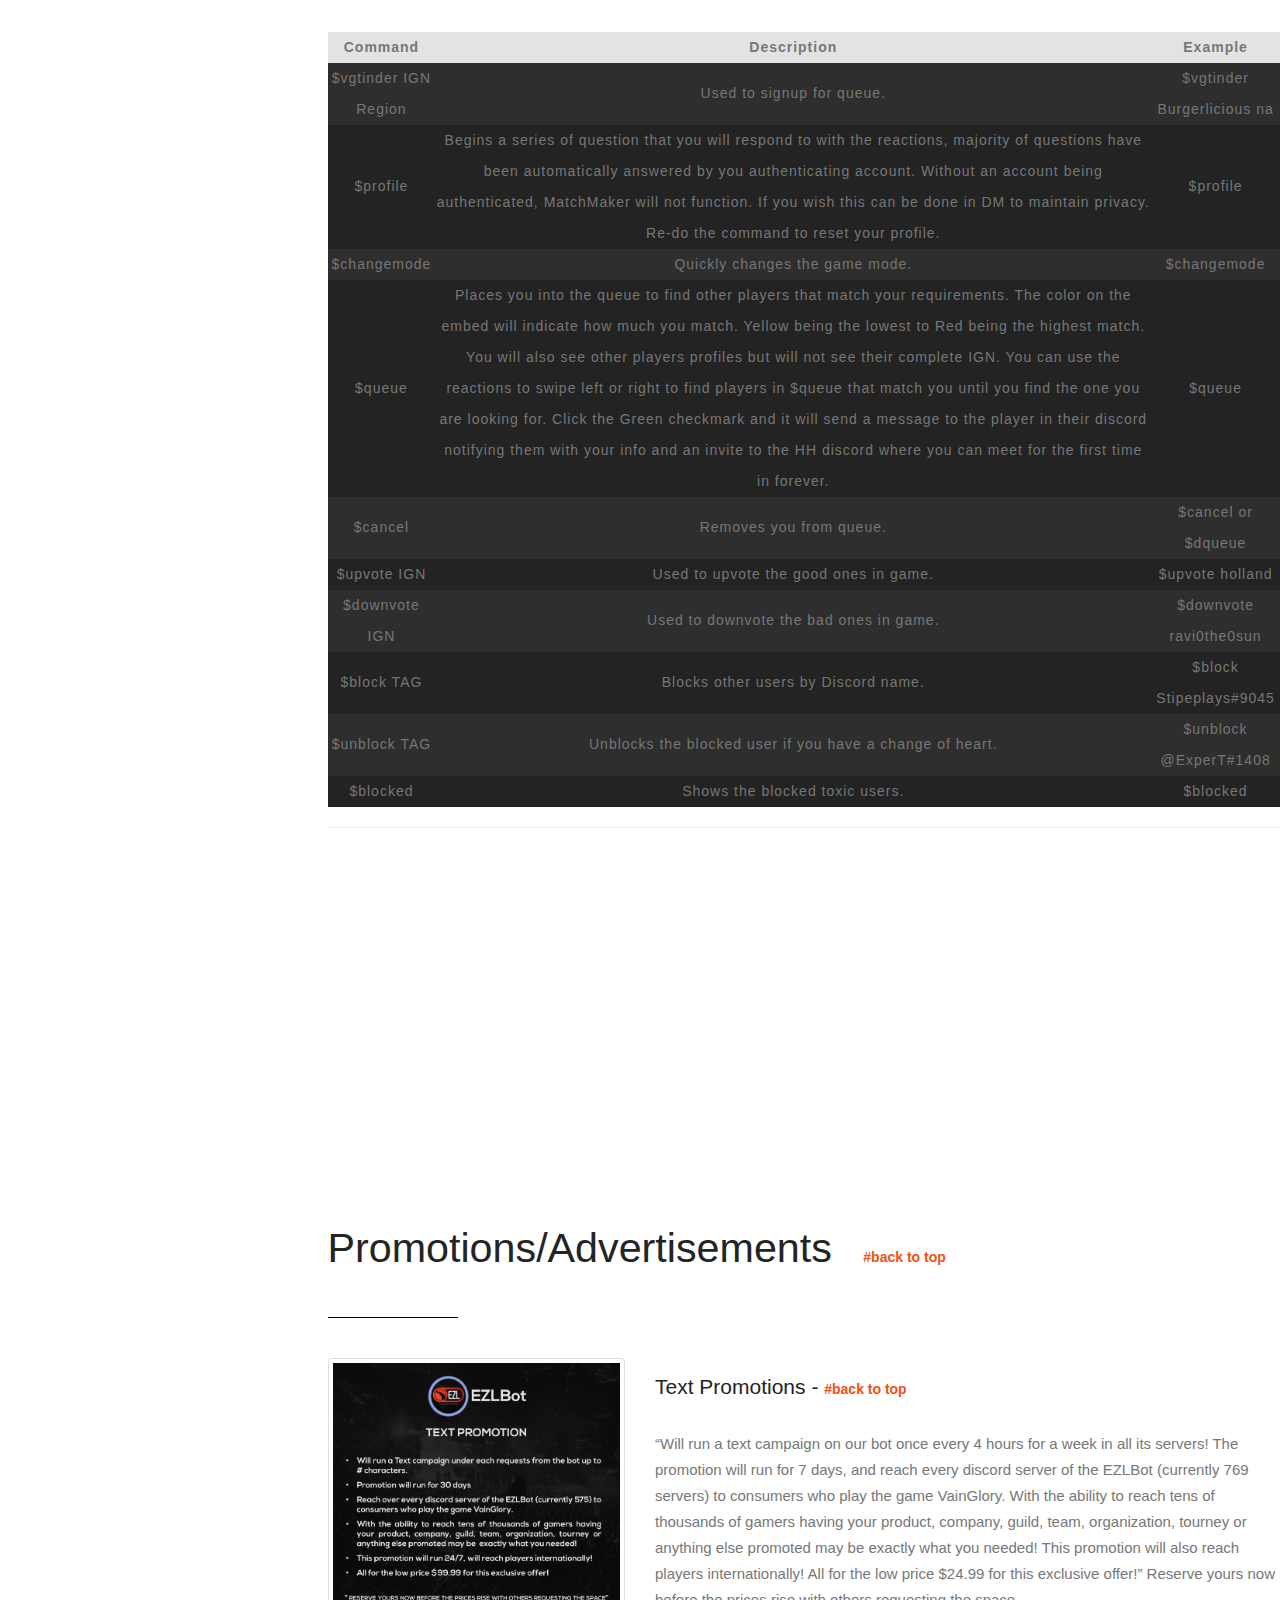
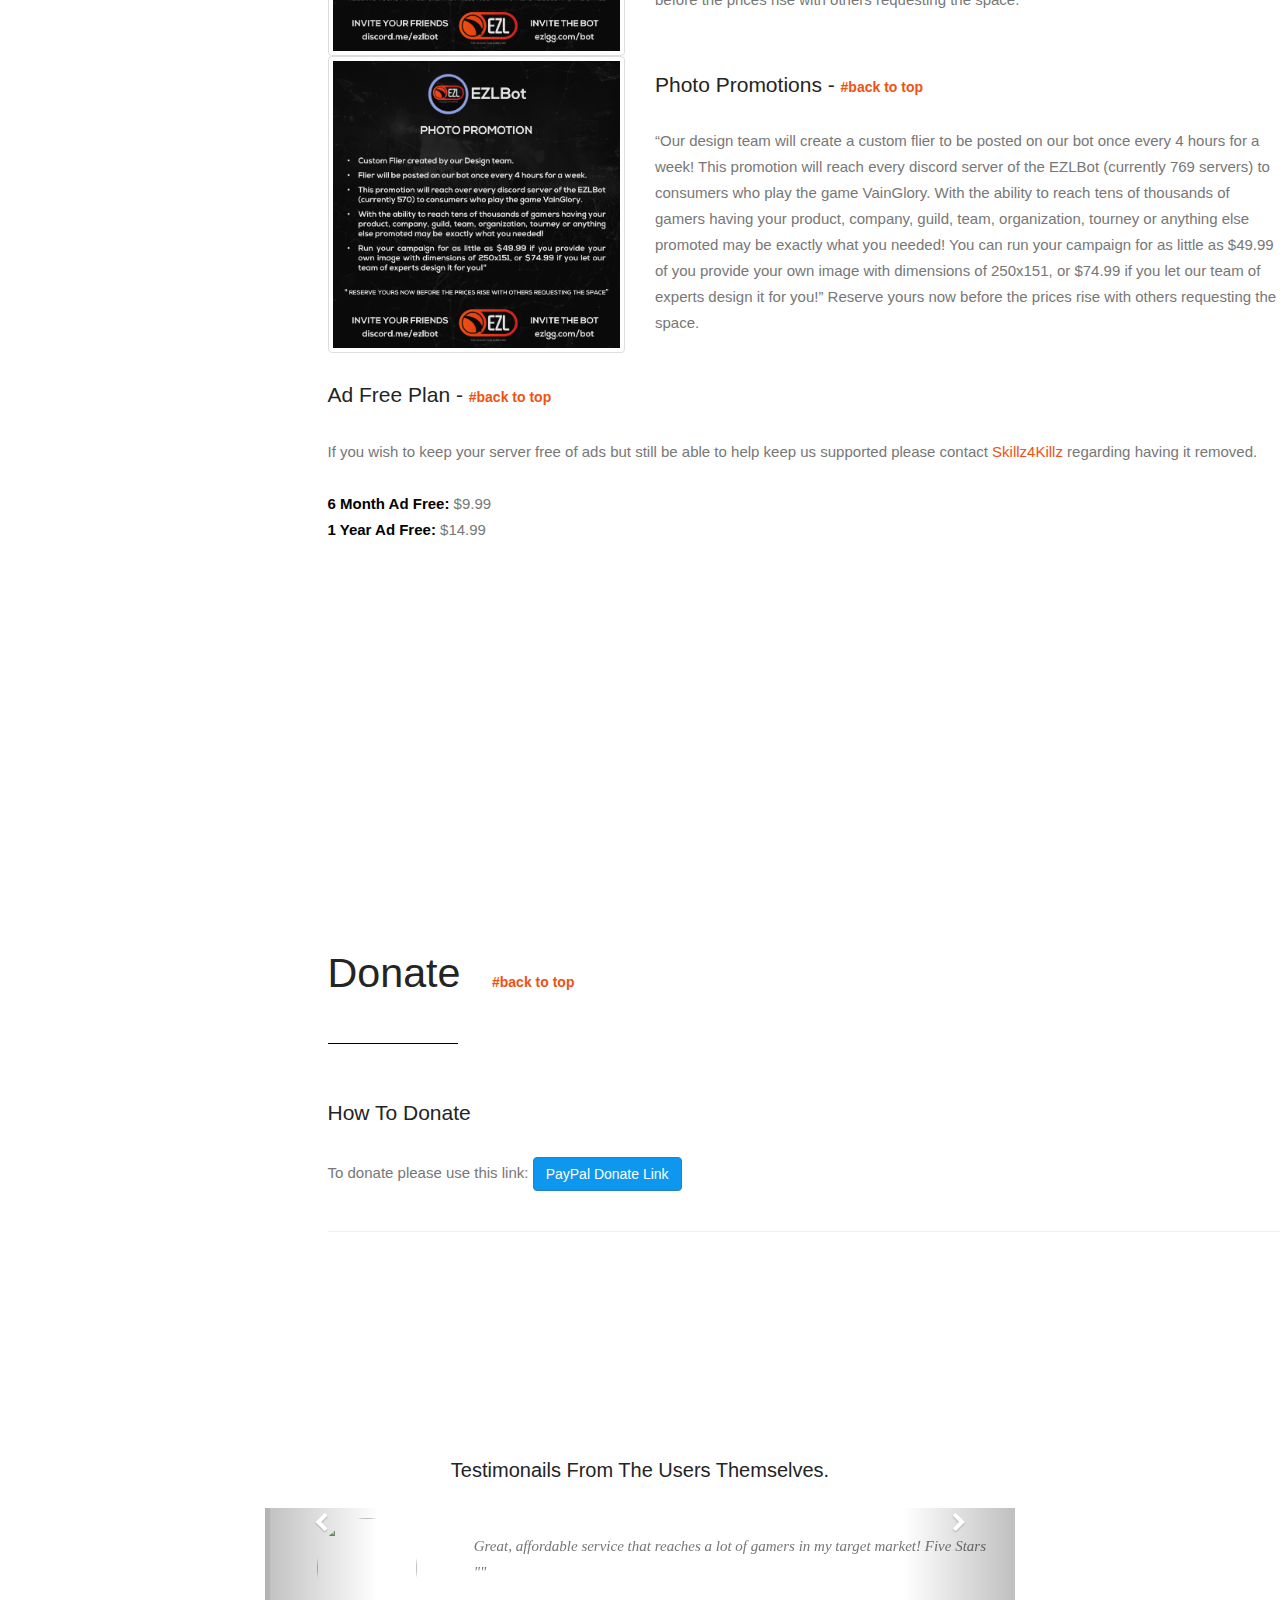
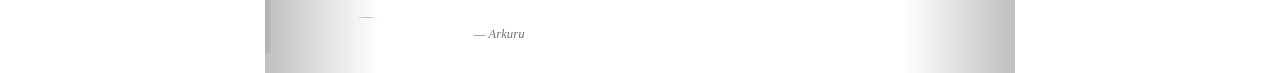
==== commit 298d6943: "Fixed the functions of the commands and added the testimonials" ====
--- a/index.html
+++ b/index.html
@@ -23,6 +23,9 @@
     <link rel="stylesheet" type="text/css" href="public/js/syntax-highlighter/styles/shThemeRDark.css" media="all">
     <link rel="stylesheet" type="text/css" href="public/css/custom.css">
     <link rel="stylesheet" type="text/css" href="public/css/progressbar.css">
+    <link rel="stylesheet" type="text/css" href="public/css/News-Carousel.css">
+    <link href="https://afeld.github.io/emoji-css/emoji.css" rel="stylesheet">
+    <link rel="stylesheet" type="text/css" href="public/css/testimonails.css">
 <!-- Display the countdown timer in an element -->
 
 
@@ -43,6 +46,8 @@
                             <h1>EZLBot Documentation</h1>
                             <p class="lead">Number of Servers: 1112</p>
                             <p id="demo"></p>
+                            
+							</div>
                         </div>
                         <!-- end title -->
                     </div>
@@ -54,6 +59,7 @@
 
             </section>
             <!-- end section -->
+
 
             <div class="row">
 
@@ -85,6 +91,7 @@
                         </ul>
                     </nav >
                 </div>
+
                 <div class="col-md-9">
                     <section class="welcome">
                         <div class="row">
@@ -382,7 +389,7 @@
                                         
                                         <tr>
                                         	<td>$lottery</td>
-                                        	<td>Checks for the available bot's lottry.</td>
+                                        	<td>allows you to view the information about the lottery. Just by using any commands of the bot you will have a chance to win ICE.</td>
                                         	<td>$lottry</td>
                                         </tr>
                                         <tr>
@@ -392,7 +399,7 @@
                                         </tr>
                                         <tr>
                                         	<td>$serverInfo</td>
-                                        	<td>Info on the current server.</td>
+                                        	<td>Info on the current server regarding the setup made by the admins.</td>
                                         	<td>$serverInfo</td>
                                         </tr>
                                         
@@ -781,6 +788,77 @@
         <!-- // end container -->
 
     </div>
+    <div class="container">
+	  <div class="row">
+	    <div class='col-md-offset-2 col-md-8 text-center'>
+	    <h2>Testimonails From The Users Themselves.</h2>
+	    </div>
+	  </div>
+	  <div class='row'>
+	    <div class='col-md-offset-2 col-md-8'>
+	      <div class="carousel slide" data-ride="carousel" id="quote-carousel">
+	        <!-- Bottom Carousel Indicators -->
+	        <ol class="carousel-indicators">
+	          <li data-target="#quote-carousel" data-slide-to="0" class="active"></li>
+	          <li data-target="#quote-carousel" data-slide-to="1"></li>
+	          <li data-target="#quote-carousel" data-slide-to="2"></li>
+	        </ol>
+	        
+	        <!-- Carousel Slides / Quotes -->
+	        <div class="carousel-inner">
+	        
+	          <!-- Quote 1 -->
+	          <div class="item active">
+	            <blockquote>
+	              <div class="row">
+	                <div class="col-sm-3 text-center">
+	                  <img class="img-circle" src="https://pbs.twimg.com/profile_images/694749596178878464/guxgS53A.jpg" style="width: 100px;height:100px;">
+	                  <!--<img class="img-circle" src="https://s3.amazonaws.com/uifaces/faces/twitter/kolage/128.jpg" style="width: 100px;height:100px;">-->
+	                </div>
+	                <div class="col-sm-9">
+	                  <p>Great, affordable service that reaches a lot of gamers in my target market! Five Stars "<i class="em em-star"></i><i class="em em-star"></i><i class="em em-star"></i><i class="em em-star"></i><i class="em em-star"></i>"</p>
+	                  <small>Arkuru</small>
+	                </div>
+	              </div>
+	            </blockquote>
+	          </div>
+	          <!-- Quote 2 -->
+	          <div class="item">
+	            <blockquote>
+	              <div class="row">
+	                <div class="col-sm-3 text-center">
+	                  <img class="img-circle" src="https://pbs.twimg.com/profile_images/828445756017176579/i9zkcrI_.jpg" style="width: 100px;height:100px;">
+	                </div>
+	                <div class="col-sm-9">
+	                  <p>The EZL bot, like any project by Skillz4Killz and co., is great at doing what it's meant to do. Investors don't invest into companies or ideas; they invest into founders. Similarly, I feel confident spending marketing budget on this bot b/c of the people behind it; even if I don't get exactly the results I want, I know that I've contributed to the development of an amazing tool for VG community that will only grow and get better. So next time I spend $$, the results will exceed my expectations. That said, we had good results already and are looking forward to working with them more!</p>
+	                  <small>PwntByUkrainian </small>
+	                </div>
+	              </div>
+	            </blockquote>
+	          </div>
+	          <!-- Quote 3 -->
+	          <div class="item">
+	            <blockquote>
+	              <div class="row">
+	                <div class="col-sm-3 text-center">
+	                  <img class="img-circle" src="https://abs.twimg.com/sticky/default_profile_images/default_profile_200x200.png" style="width: 100px;height:100px;">
+	                </div>
+	                <div class="col-sm-9">
+	                  <p>Using this service was the best desicion i could have ever taken, it was clearly a good idea. It's not an expensive service and i helps you out a lot. I would defenitely use it again, actually I'll use it right now. I would recommend this service to anyone trying to grow in YouTube and Twitch/Mobcrush.</p>
+	                  <small>ElTimmy21</small>
+	                </div>
+	              </div>
+	            </blockquote>
+	          </div>
+	        </div>
+	        
+	        <!-- Carousel Buttons Next/Prev -->
+	        <a data-slide="prev" href="#quote-carousel" class="left carousel-control"><i class="fa fa-chevron-left"></i></a>
+	        <a data-slide="next" href="#quote-carousel" class="right carousel-control"><i class="fa fa-chevron-right"></i></a>
+	      </div>                          
+	    </div>
+	  </div>
+	</div>
     <!-- end wrapper -->
 
     <script src="public/js/jquery.min.js"></script>
@@ -798,6 +876,8 @@
     <script src="public/js/syntax-highlighter/scripts/shBrushXml.js"></script>
     <script src="public/js/syntax-highlighter/scripts/shBrushCss.js"></script>
     <script src="public/js/syntax-highlighter/scripts/shBrushJScript.js"></script>
+    <script type="text/javascript" src="public/js/News-Carousel.js"></script>
+    <script type="text/javascript" scr="public/js/testimonails.js"></script>
 <script>
 // Set the date we're counting down to
 var countDownDate = new Date("April 9, 2017 14:30:00").getTime();
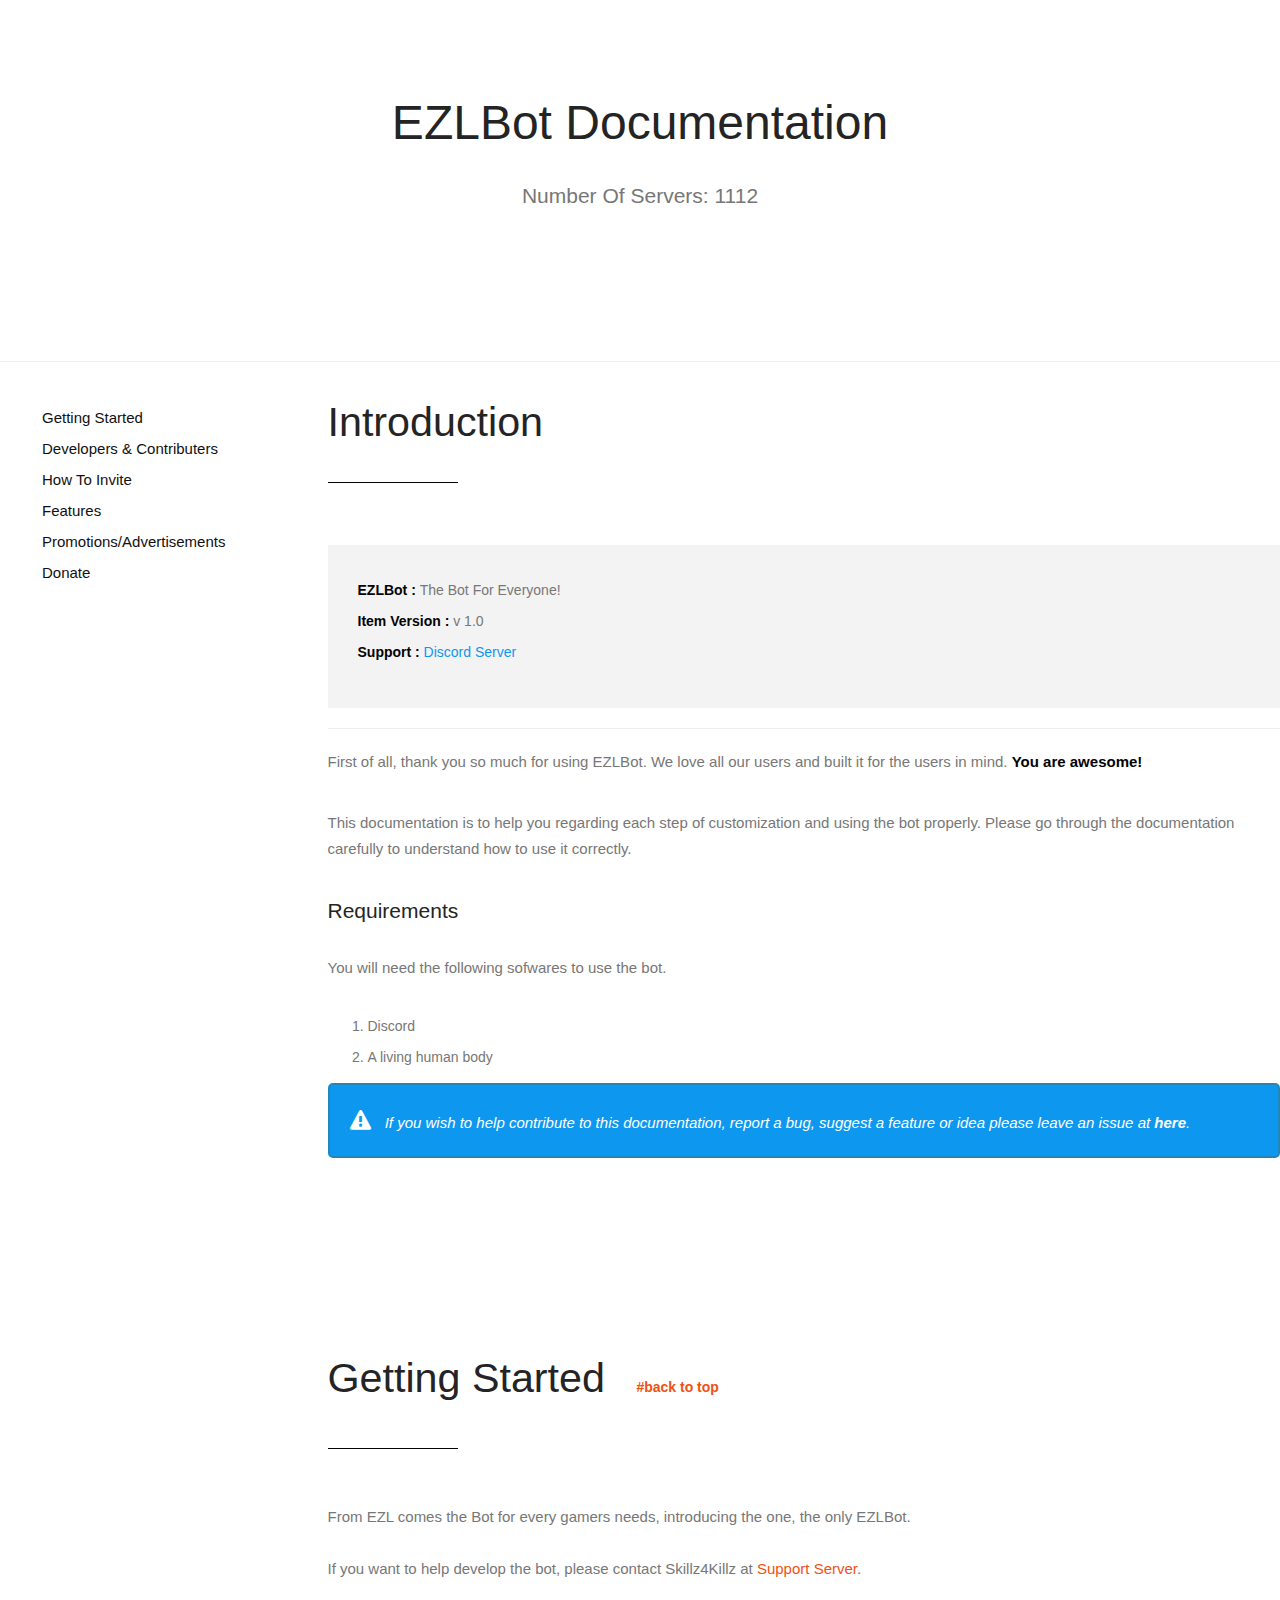
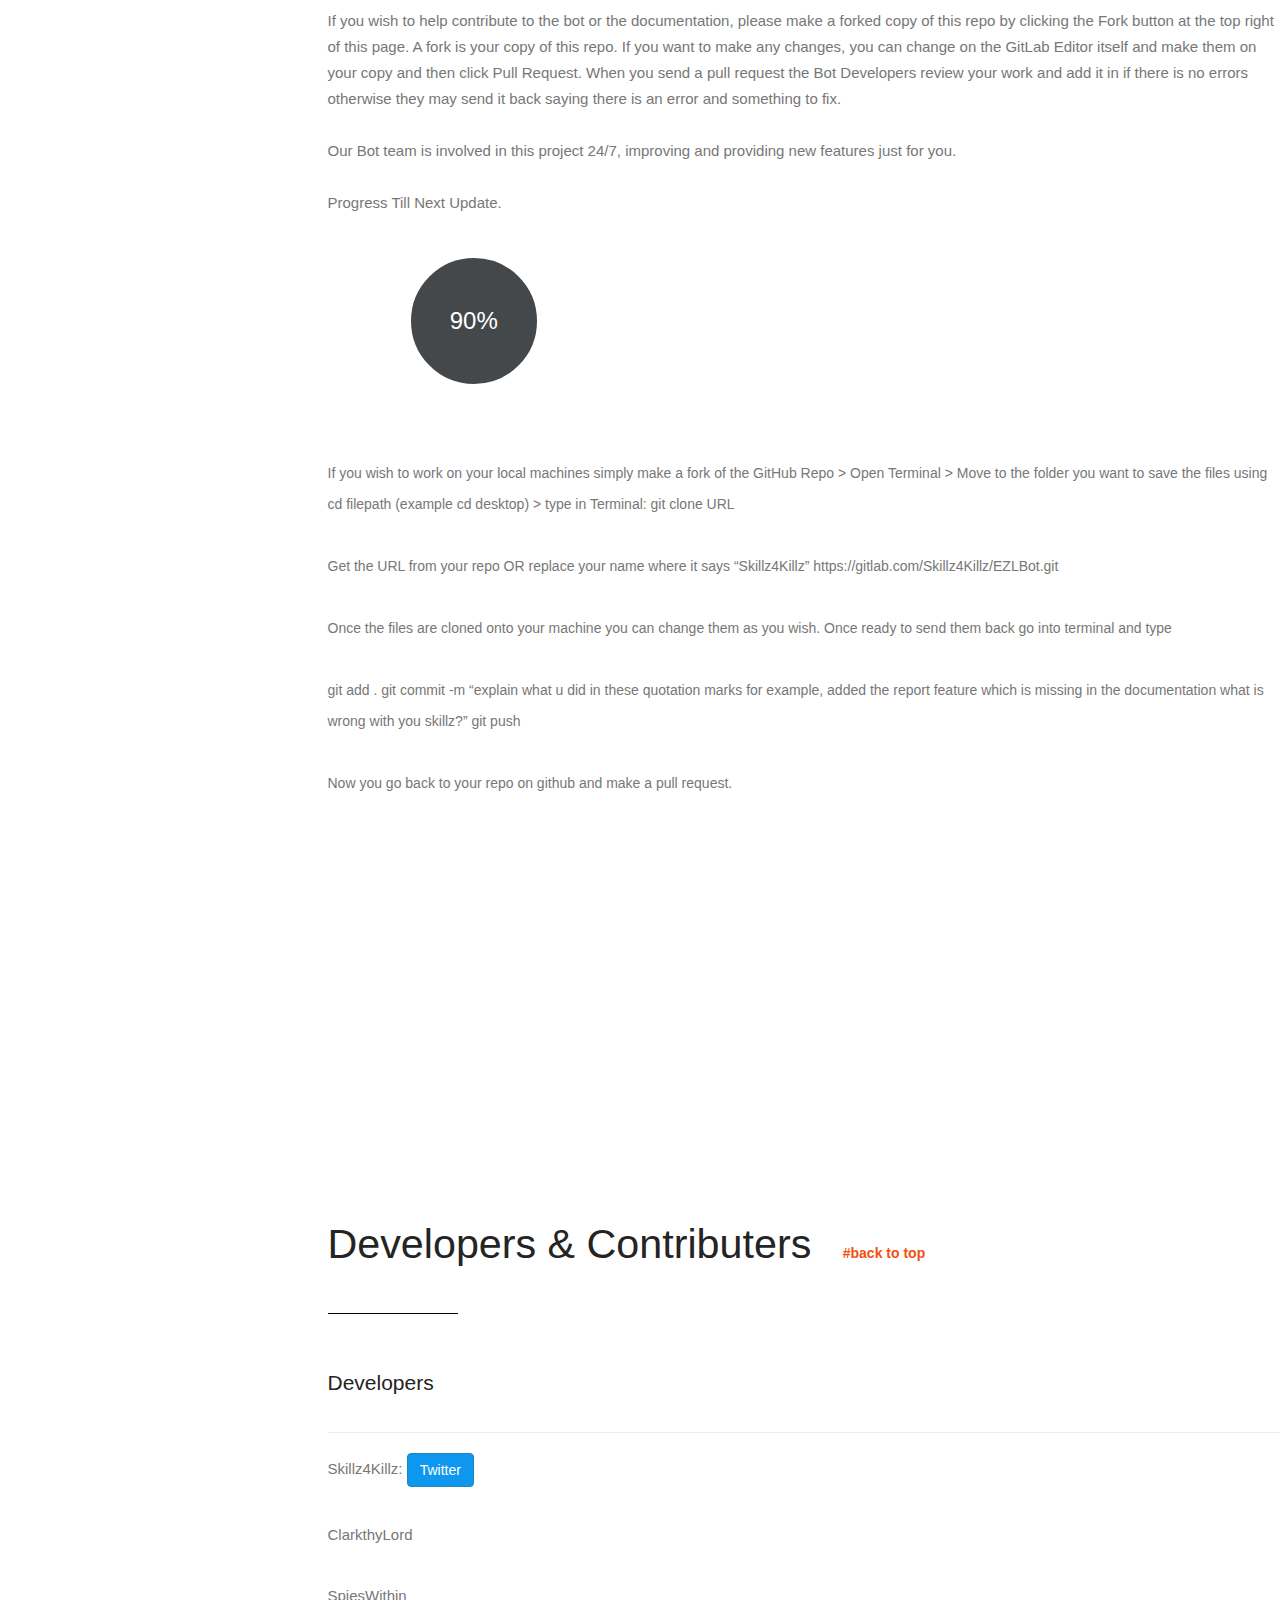
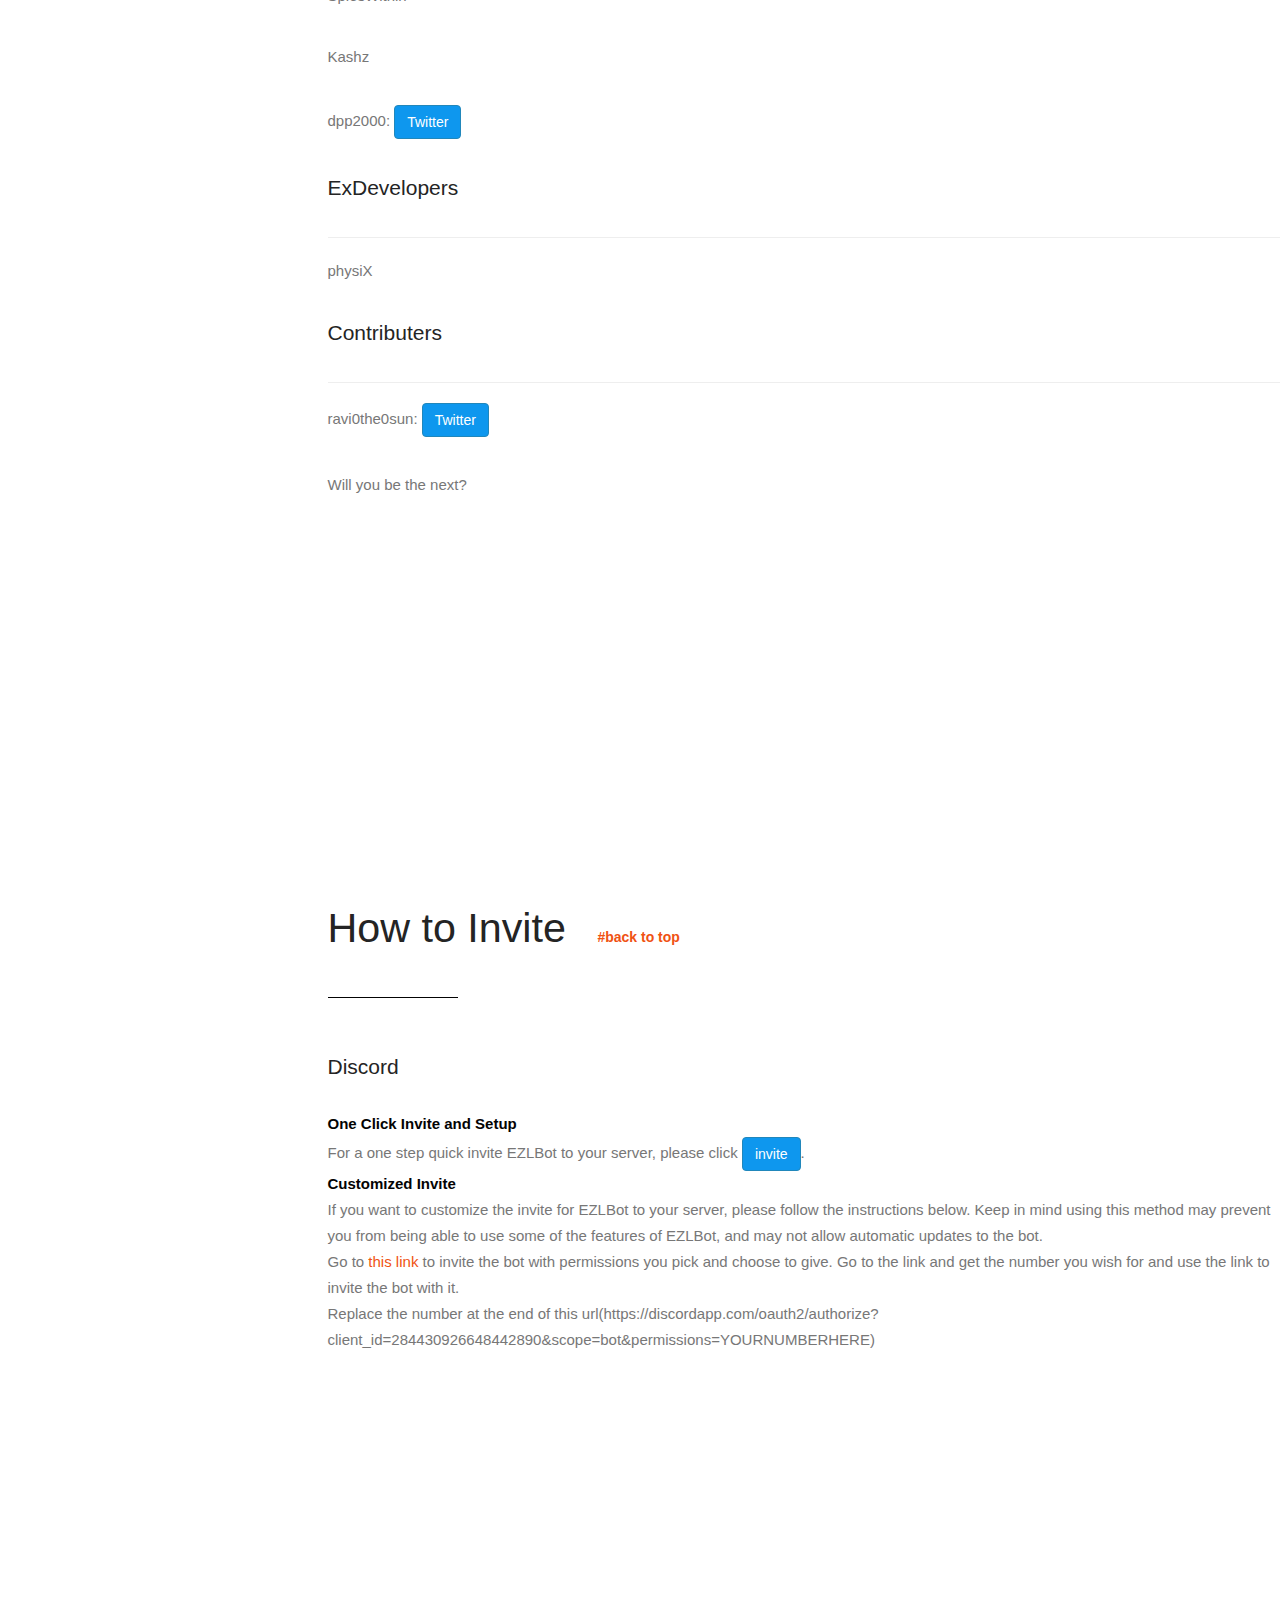
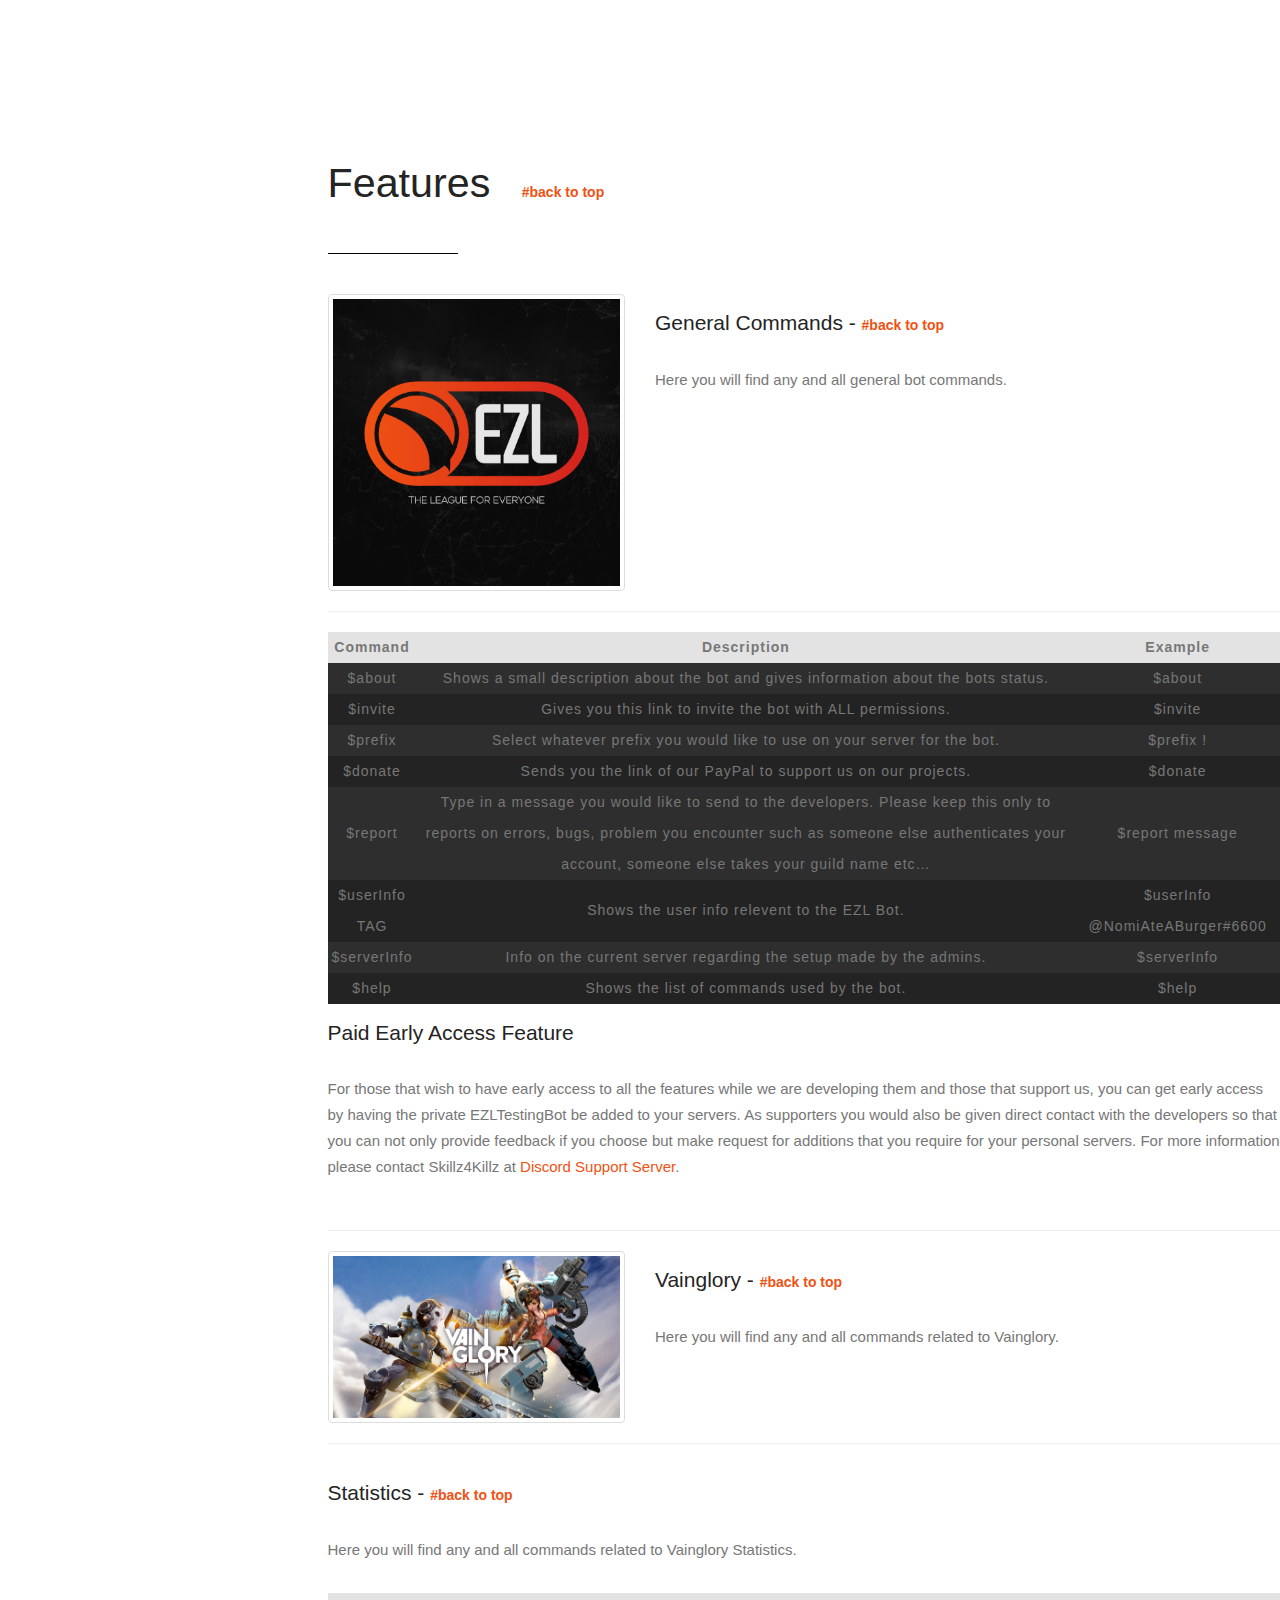
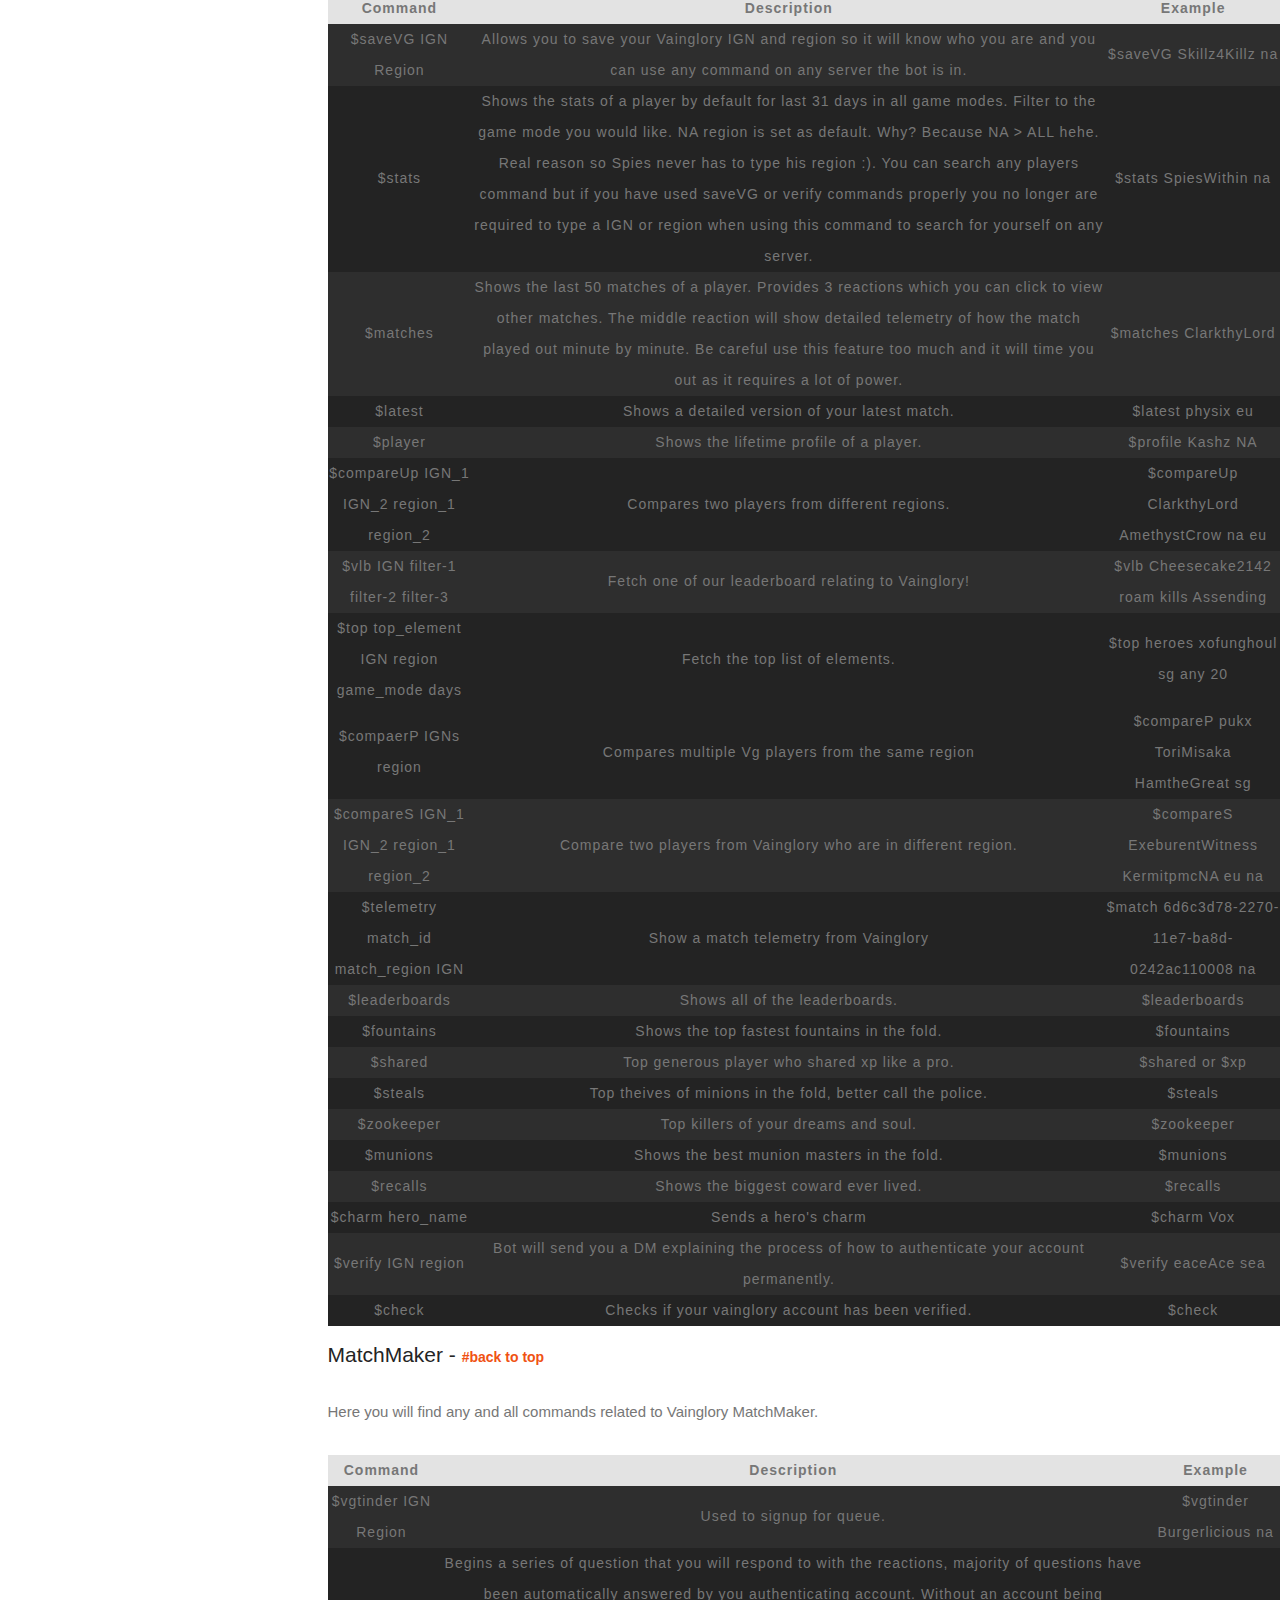
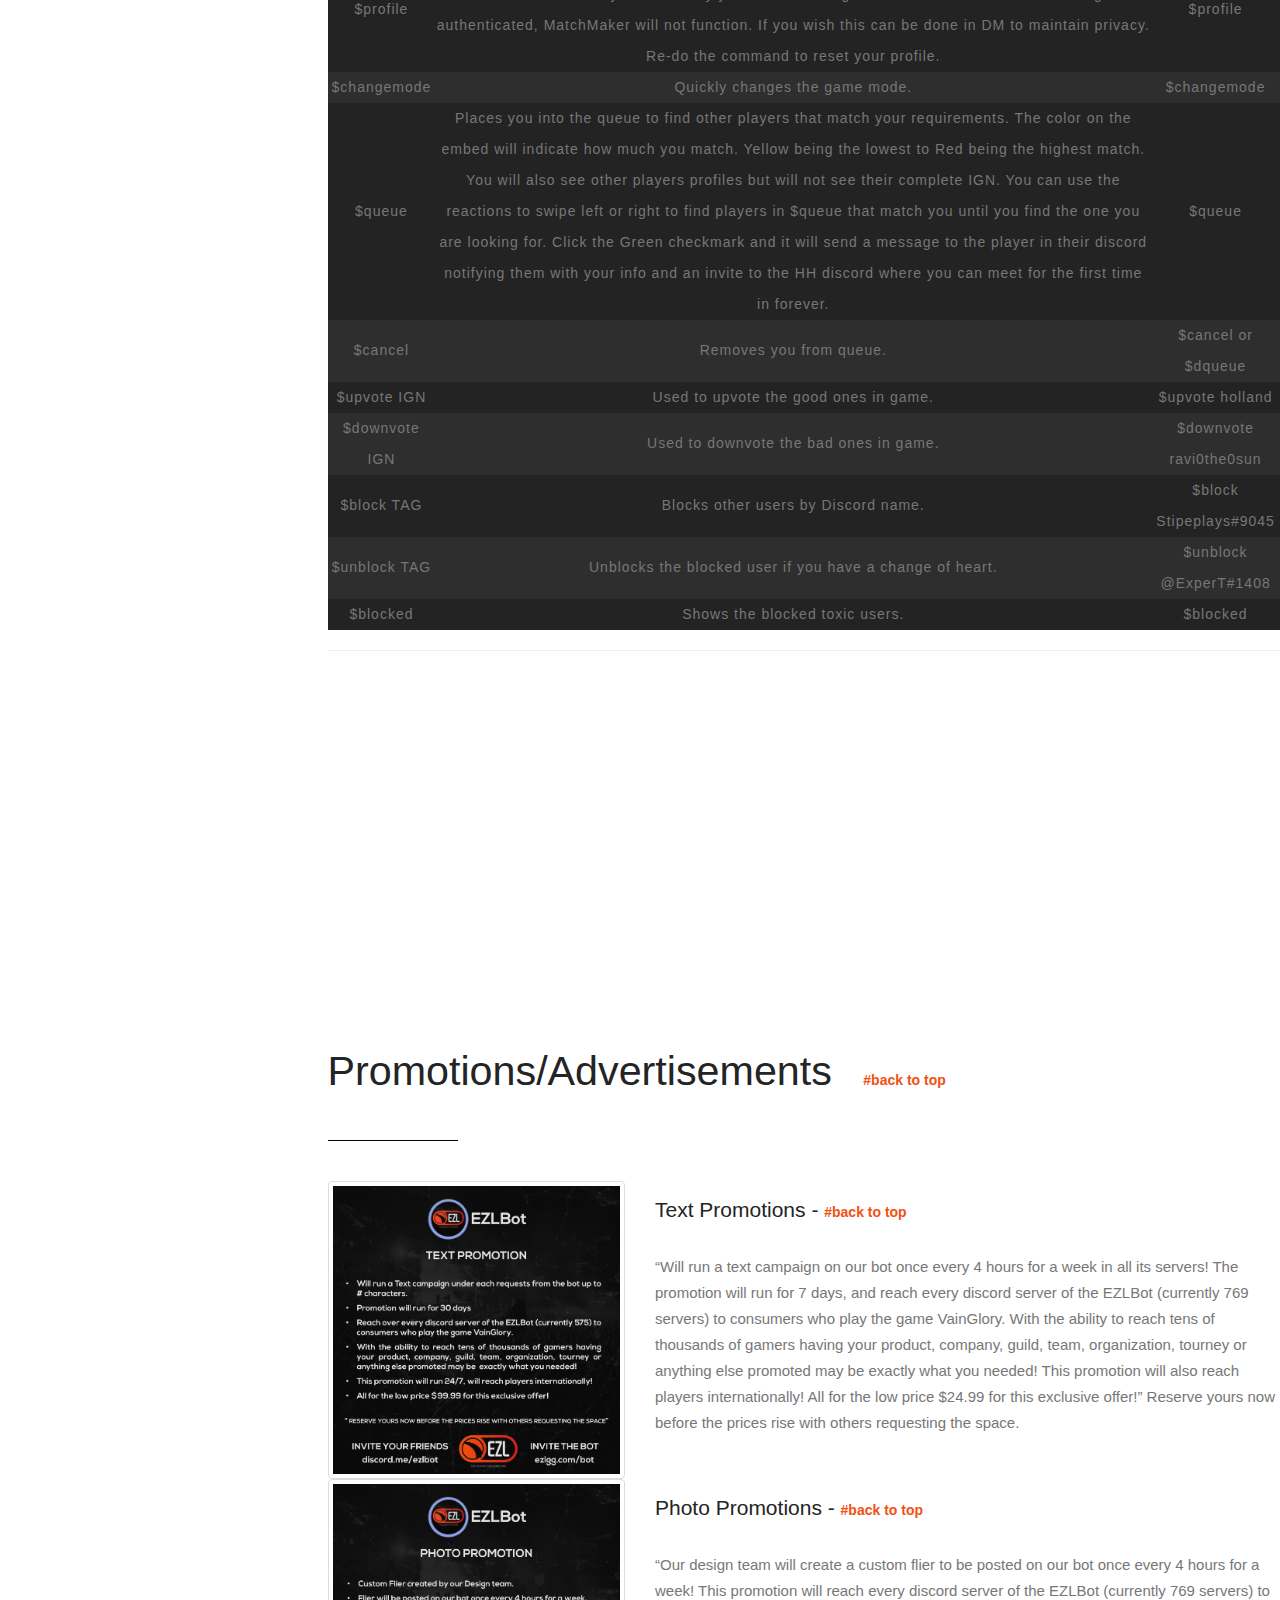
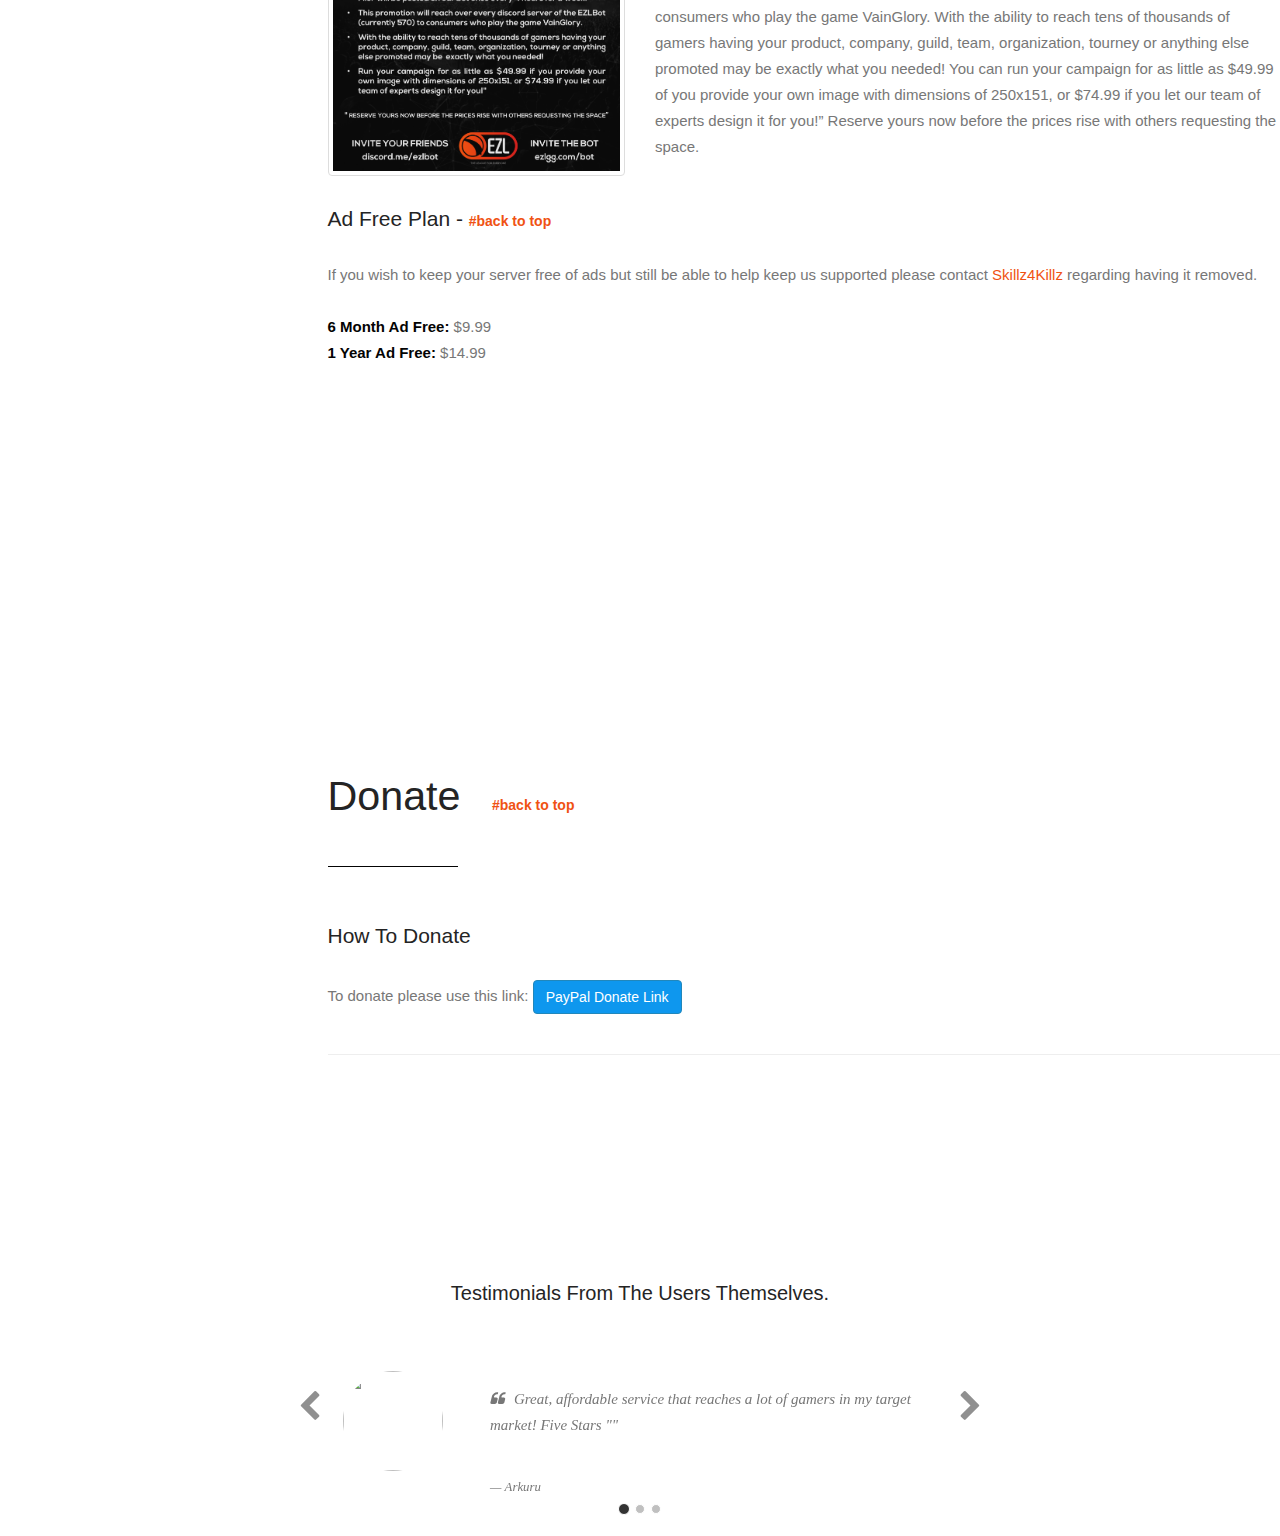
==== commit b10d536a: "Changed some few stuff" ====
--- a/index.html
+++ b/index.html
@@ -23,9 +23,8 @@
     <link rel="stylesheet" type="text/css" href="public/js/syntax-highlighter/styles/shThemeRDark.css" media="all">
     <link rel="stylesheet" type="text/css" href="public/css/custom.css">
     <link rel="stylesheet" type="text/css" href="public/css/progressbar.css">
-    <link rel="stylesheet" type="text/css" href="public/css/News-Carousel.css">
     <link href="https://afeld.github.io/emoji-css/emoji.css" rel="stylesheet">
-    <link rel="stylesheet" type="text/css" href="public/css/testimonails.css">
+    <link rel="stylesheet" type="text/css" href="public/css/testimonials.css">
 <!-- Display the countdown timer in an element -->
 
 
@@ -239,15 +238,16 @@
                         <p>ClarkthyLord</p>
                         <p>SpiesWithin</p>
                         <p>Kashz</p>
-
+                        <p>dpp2000: <a href="https://twitter.com/dpp2OOO" class="btn btn-primary">Twitter</a></p>
+                        
+                        <!--
                         <h4>Intern-Developers</h4>
 
                         <hr>
 
-                        <p>dpp2000: <a href="https://twitter.com/dpp2OOO" class="btn btn-primary">Twitter</a></p>
-
-                        <hr>
-
+                        
+                        <hr>
+                        -->
                         <h4>ExDevelopers</h4>
 
                         <hr>
@@ -386,12 +386,13 @@
                                             <td>Type in a message you would like to send to the developers. Please keep this only to reports on errors, bugs, problem you encounter such as someone else authenticates your account, someone else takes your guild name etc…</td>
                                             <td>$report message</td>
                                         </tr>
-                                        
+                                        <!--
                                         <tr>
                                         	<td>$lottery</td>
                                         	<td>allows you to view the information about the lottery. Just by using any commands of the bot you will have a chance to win ICE.</td>
                                         	<td>$lottry</td>
                                         </tr>
+                                        -->
                                         <tr>
                                         	<td>$userInfo TAG</td>
                                         	<td>Shows the user info relevent to the EZL Bot.</td>
@@ -791,7 +792,7 @@
     <div class="container">
 	  <div class="row">
 	    <div class='col-md-offset-2 col-md-8 text-center'>
-	    <h2>Testimonails From The Users Themselves.</h2>
+	    <h2>Testimonials From The Users Themselves.</h2>
 	    </div>
 	  </div>
 	  <div class='row'>
@@ -844,7 +845,7 @@
 	                  <img class="img-circle" src="https://abs.twimg.com/sticky/default_profile_images/default_profile_200x200.png" style="width: 100px;height:100px;">
 	                </div>
 	                <div class="col-sm-9">
-	                  <p>Using this service was the best desicion i could have ever taken, it was clearly a good idea. It's not an expensive service and i helps you out a lot. I would defenitely use it again, actually I'll use it right now. I would recommend this service to anyone trying to grow in YouTube and Twitch/Mobcrush.</p>
+	                  <p>Using this service was the best decision i could have ever taken, it was clearly a good idea. It's not an expensive service and i helps you out a lot. I would definitely use it again, actually I'll use it right now. I would recommend this service to anyone trying to grow in YouTube and Twitch/Mobcrush.</p>
 	                  <small>ElTimmy21</small>
 	                </div>
 	              </div>
@@ -876,8 +877,7 @@
     <script src="public/js/syntax-highlighter/scripts/shBrushXml.js"></script>
     <script src="public/js/syntax-highlighter/scripts/shBrushCss.js"></script>
     <script src="public/js/syntax-highlighter/scripts/shBrushJScript.js"></script>
-    <script type="text/javascript" src="public/js/News-Carousel.js"></script>
-    <script type="text/javascript" scr="public/js/testimonails.js"></script>
+    <script type="text/javascript" scr="public/js/testimonials.js"></script>
 <script>
 // Set the date we're counting down to
 var countDownDate = new Date("April 9, 2017 14:30:00").getTime();
--- a/public/css/testimonials.css
+++ b/public/css/testimonials.css
@@ -0,0 +1,102 @@
+/* carousel */
+#quote-carousel 
+{
+  padding: 0 10px 30px 10px;
+  margin-top: 30px;
+}
+
+/* Control buttons  */
+#quote-carousel .carousel-control
+{
+  background: none;
+  color: #222;
+  font-size: 2.3em;
+  text-shadow: none;
+  margin-top: 30px;
+}
+/* Previous button  */
+#quote-carousel .carousel-control.left 
+{
+  left: -12px;
+}
+/* Next button  */
+#quote-carousel .carousel-control.right 
+{
+  right: -12px !important;
+}
+/* Changes the position of the indicators */
+#quote-carousel .carousel-indicators 
+{
+  right: 50%;
+  top: auto;
+  bottom: 0px;
+  margin-right: -19px;
+}
+/* Changes the color of the indicators */
+#quote-carousel .carousel-indicators li 
+{
+  background: #c0c0c0;
+}
+#quote-carousel .carousel-indicators .active 
+{
+  background: #333333;
+}
+#quote-carousel img
+{
+  width: 250px;
+  height: 100px
+}
+/* End carousel */
+
+.item blockquote {
+    border-left: none; 
+    margin: 0;
+}
+
+.item blockquote img {
+    margin-bottom: 10px;
+}
+
+.item blockquote p:before {
+    content: "\f10d";
+    font-family: 'Fontawesome';
+    float: left;
+    margin-right: 10px;
+}
+
+
+
+/**
+  MEDIA QUERIES
+*/
+
+/* Small devices (tablets, 768px and up) */
+@media (min-width: 768px) { 
+    #quote-carousel 
+    {
+      margin-bottom: 0;
+      padding: 0 40px 30px 40px;
+    }
+    
+}
+
+/* Small devices (tablets, up to 768px) */
+@media (max-width: 768px) { 
+    
+    /* Make the indicators larger for easier clicking with fingers/thumb on mobile */
+    
+    #quote-carousel .carousel-indicators {
+        bottom: -20px !important;  
+    }
+    #quote-carousel .carousel-indicators li {
+        display: inline-block;
+        margin: 0px 5px;
+        width: 15px;
+        height: 15px;
+    }
+    #quote-carousel .carousel-indicators li.active {
+        margin: 0px 5px;
+        width: 20px;
+        height: 20px;
+    }
+}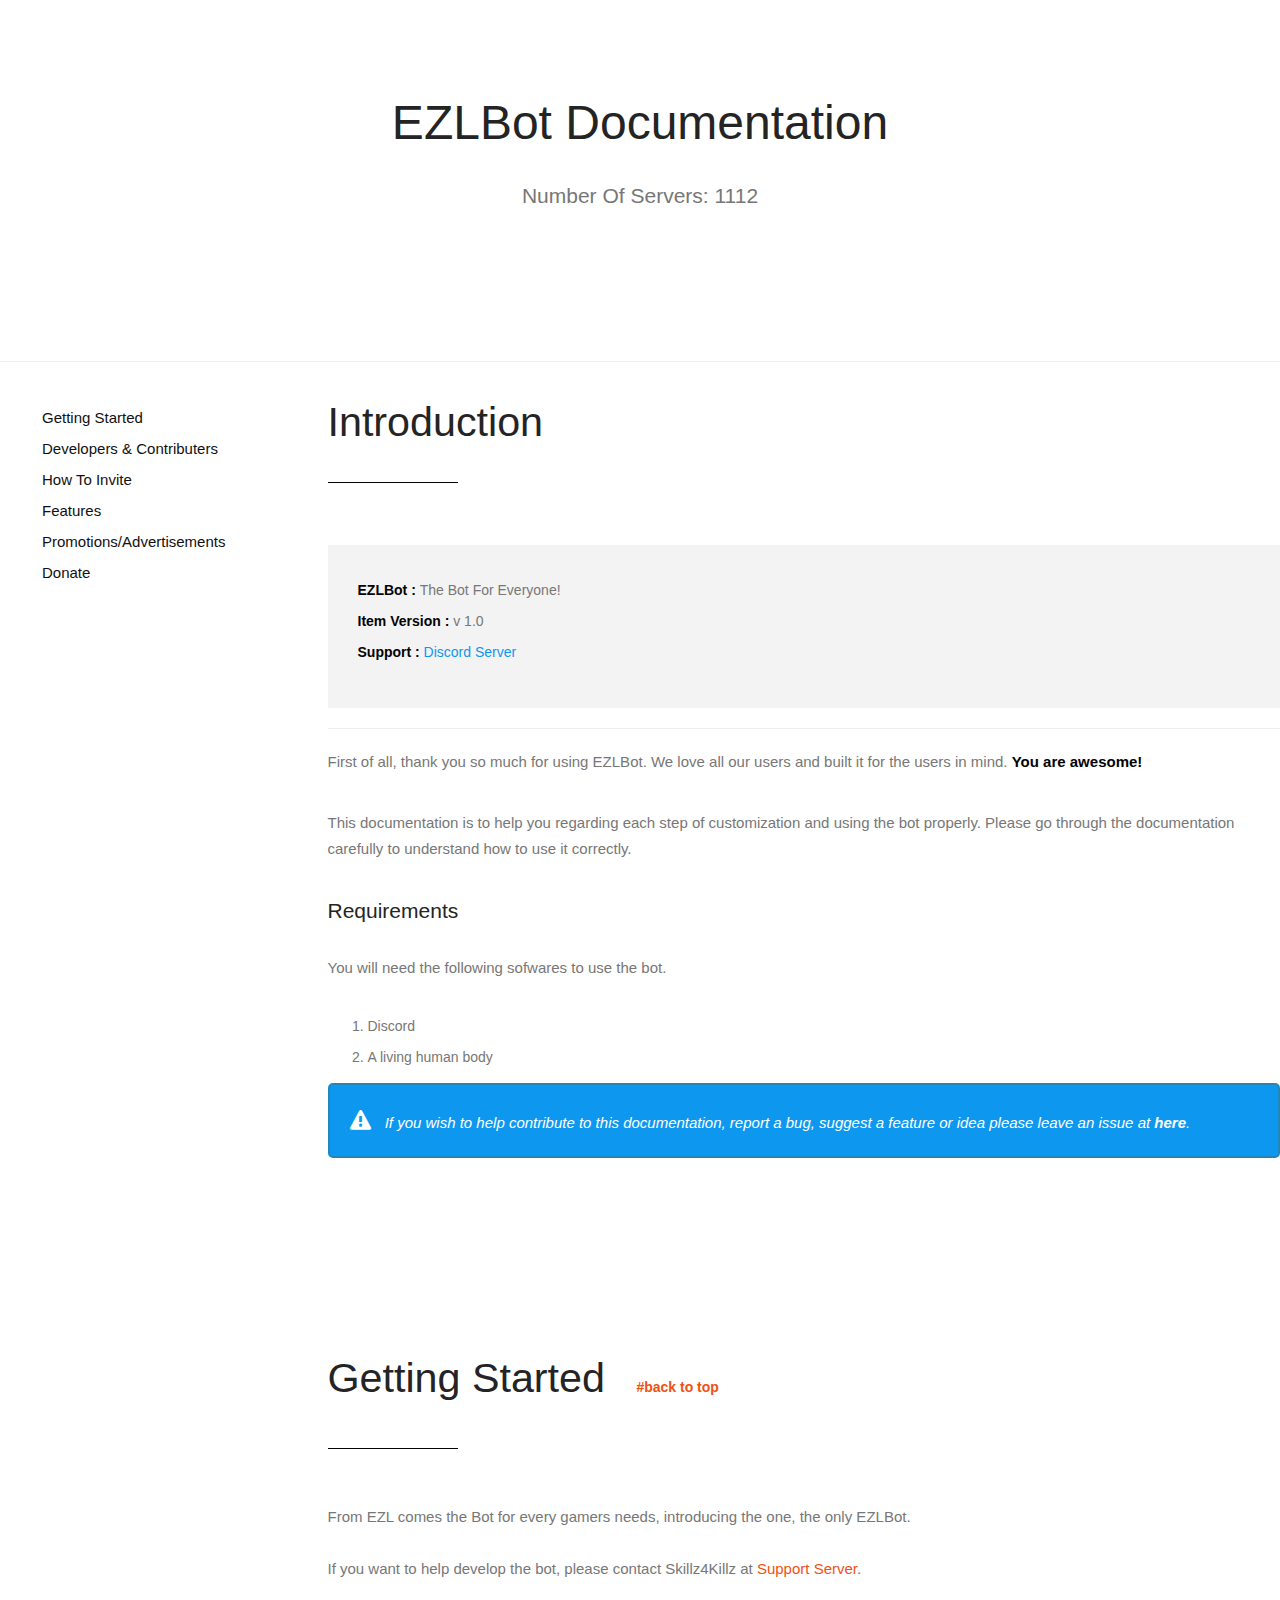
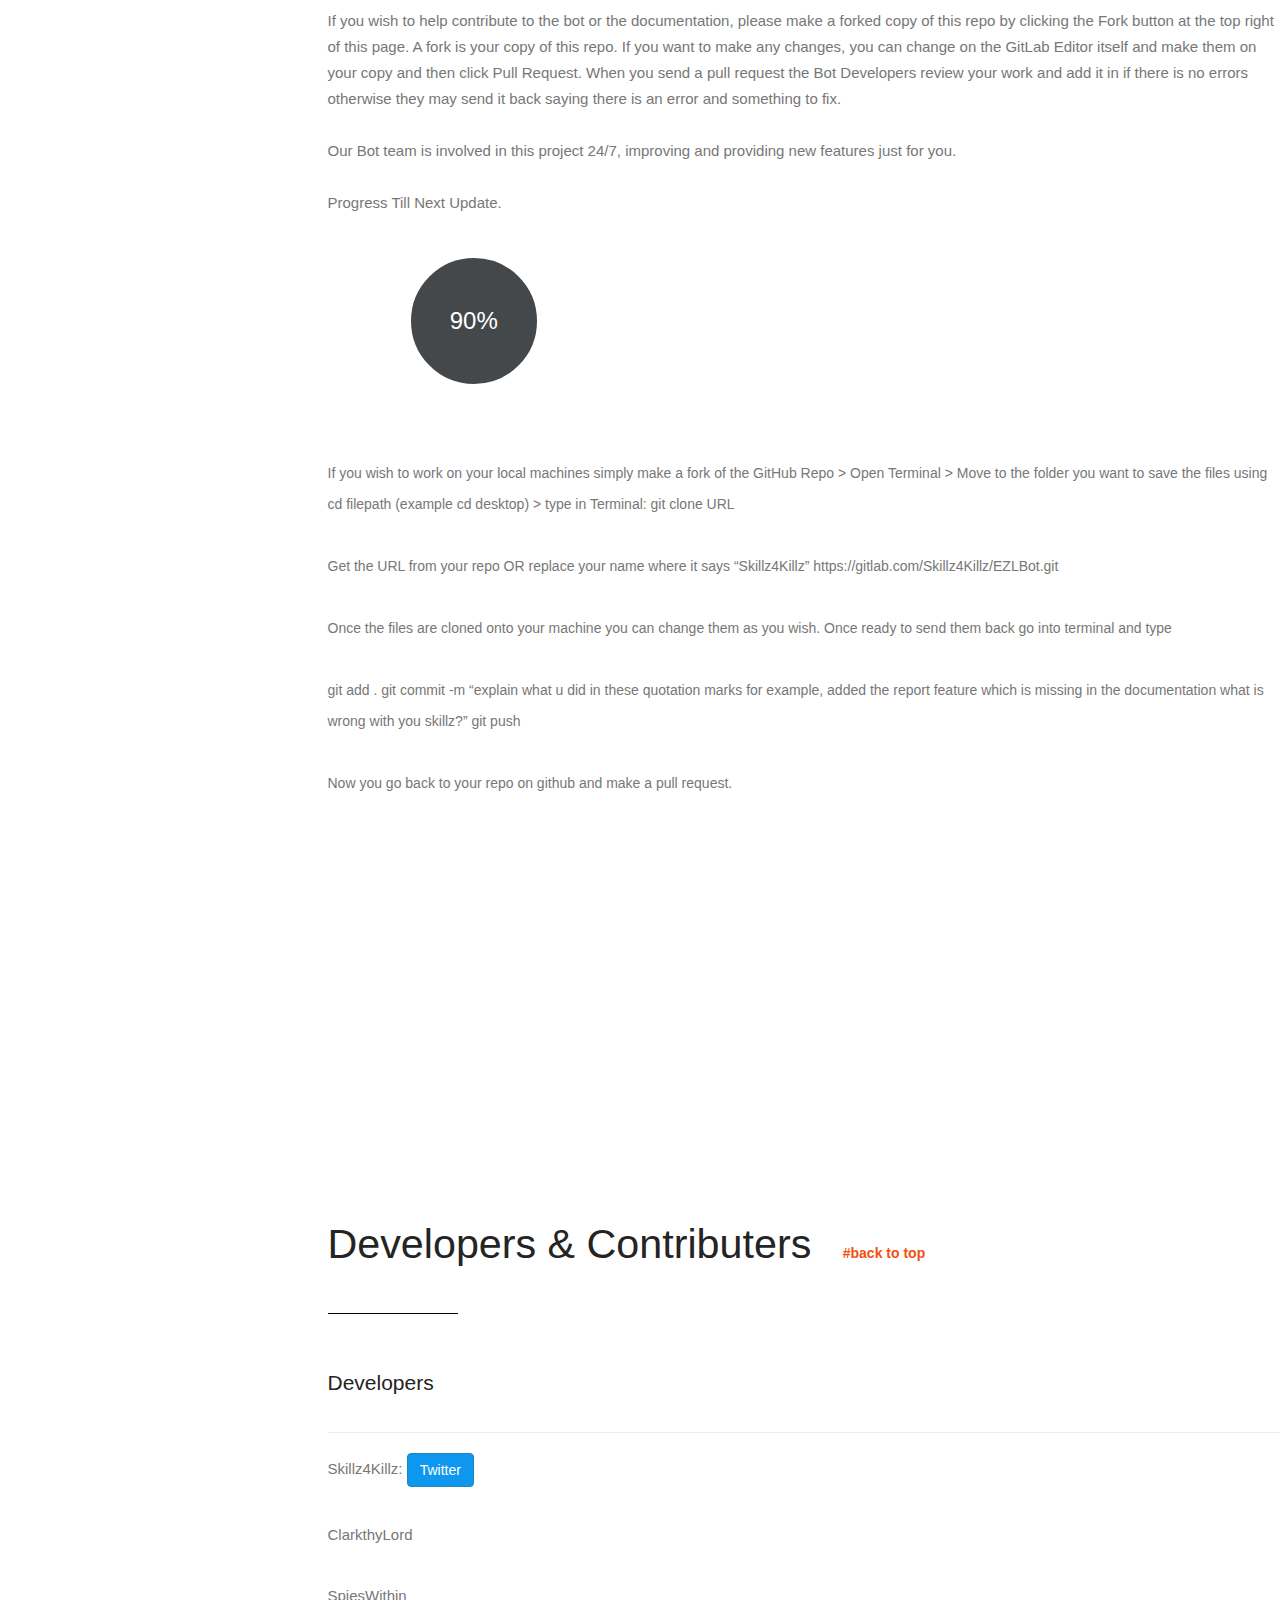
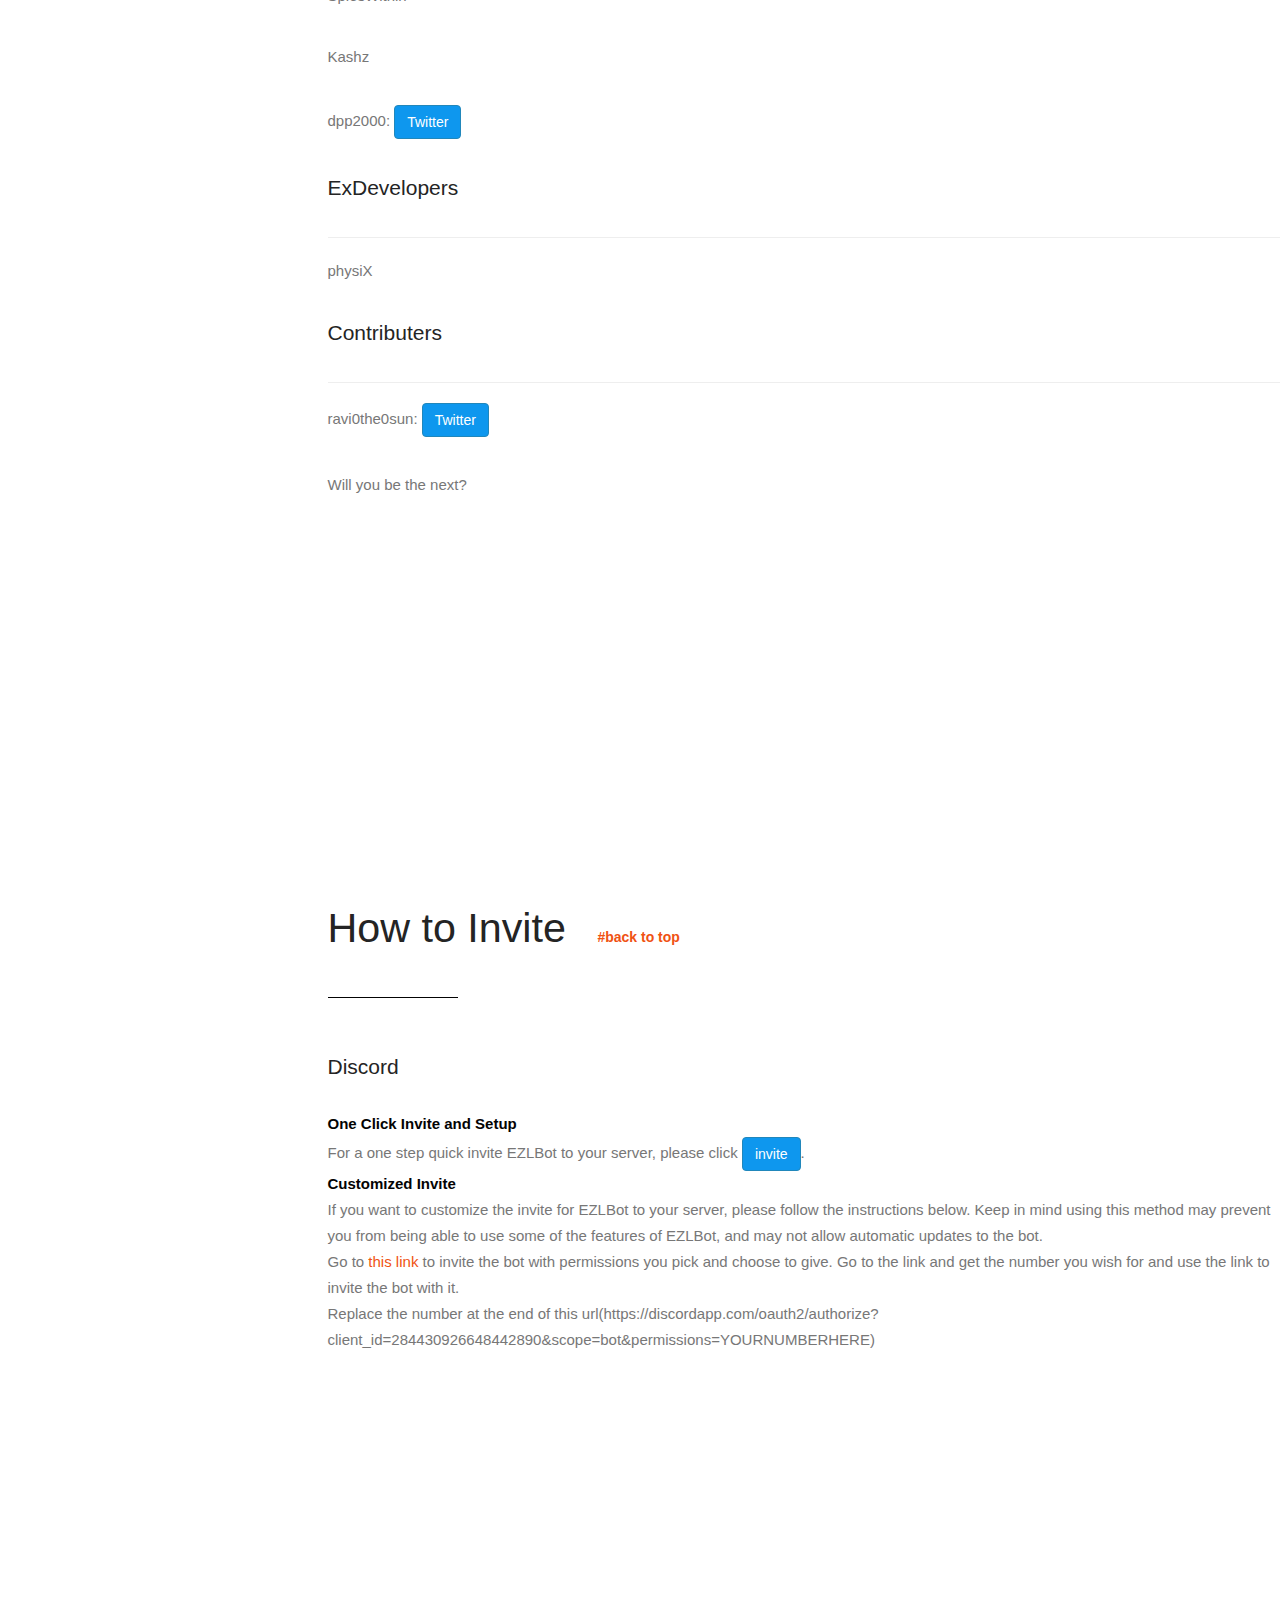
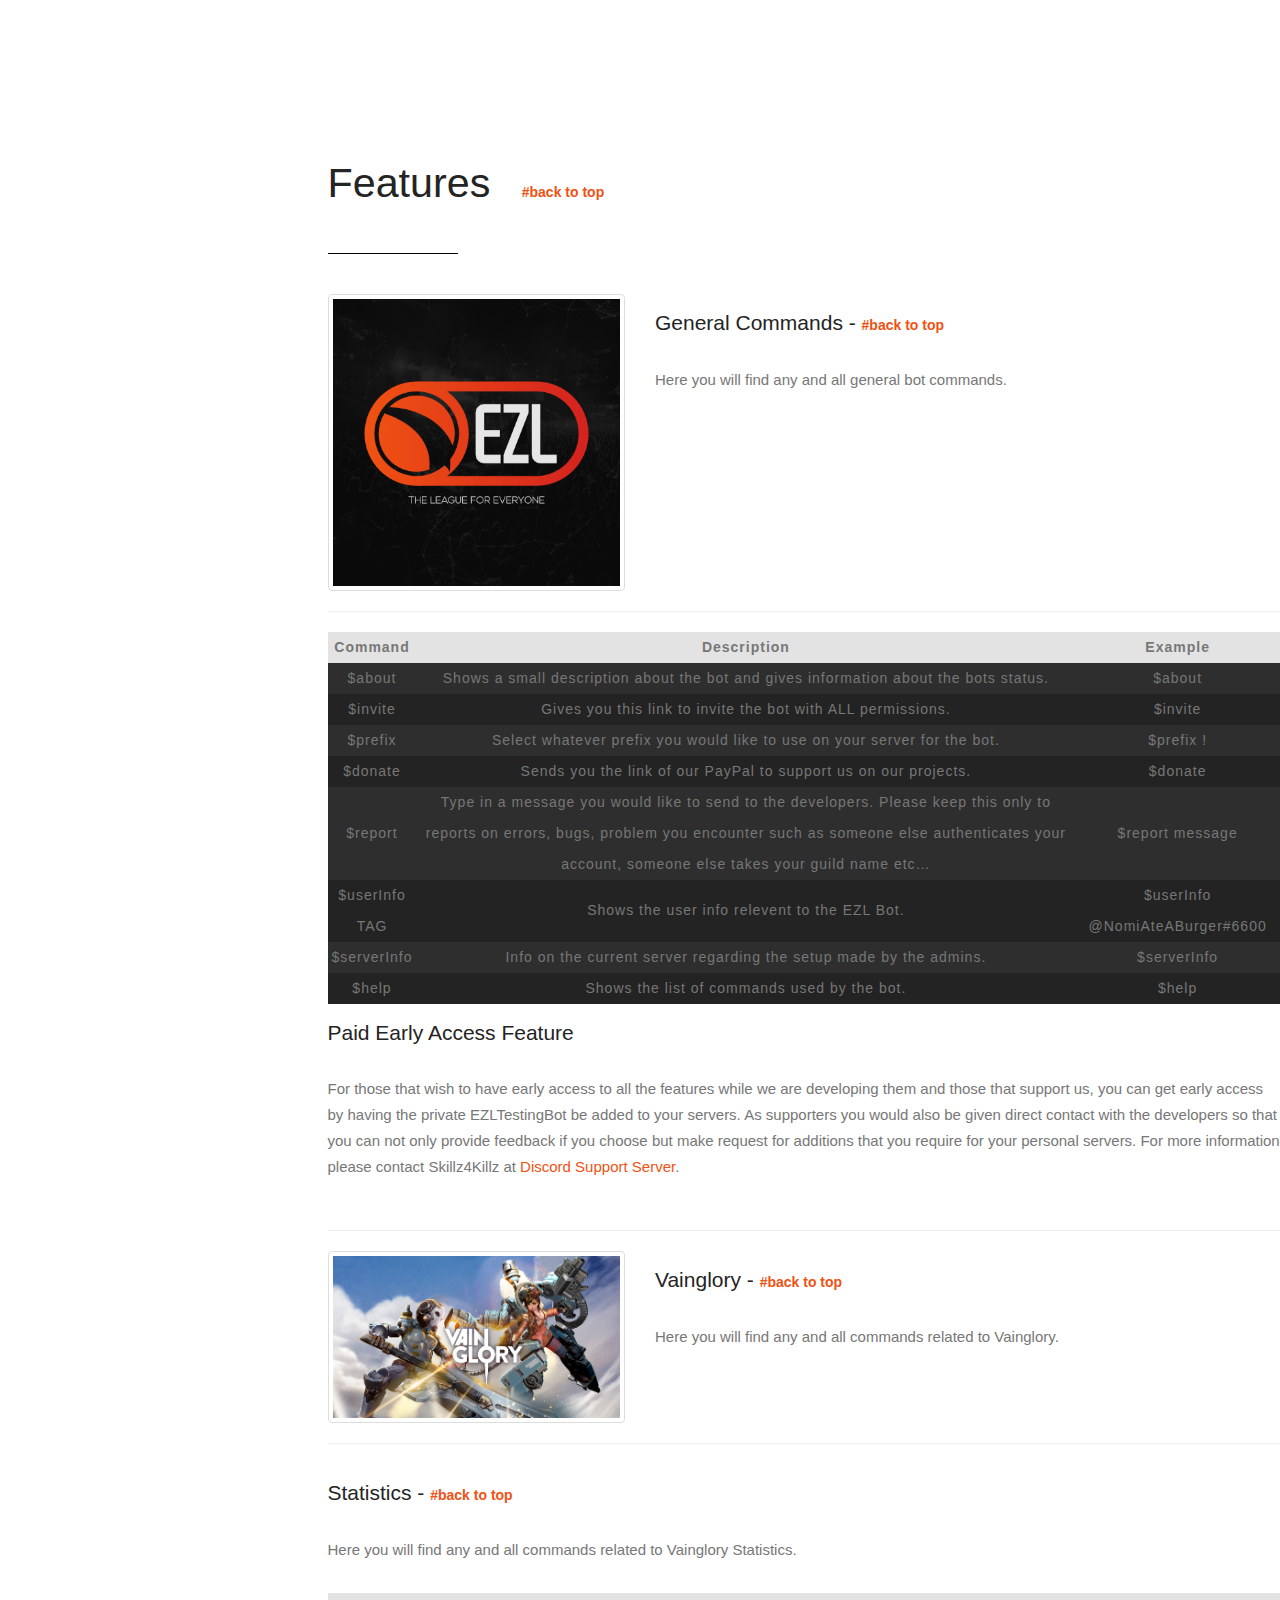
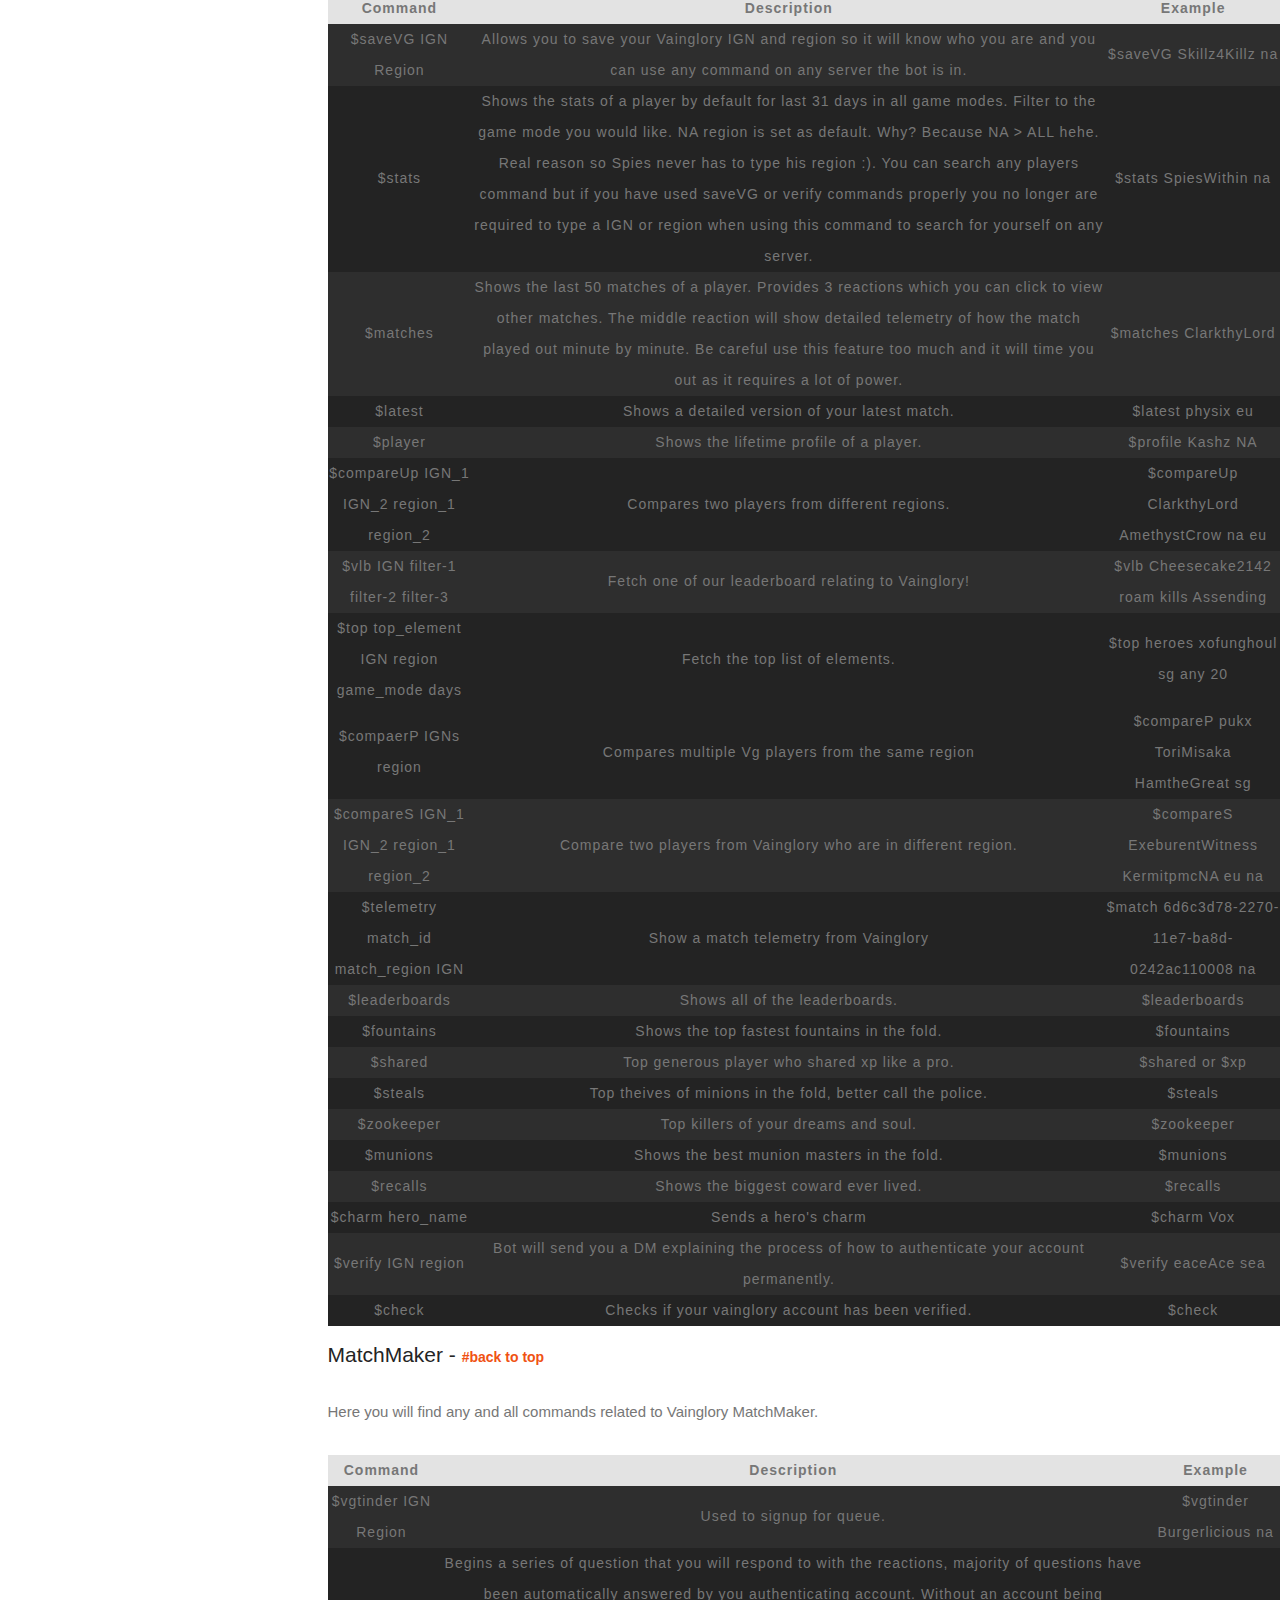
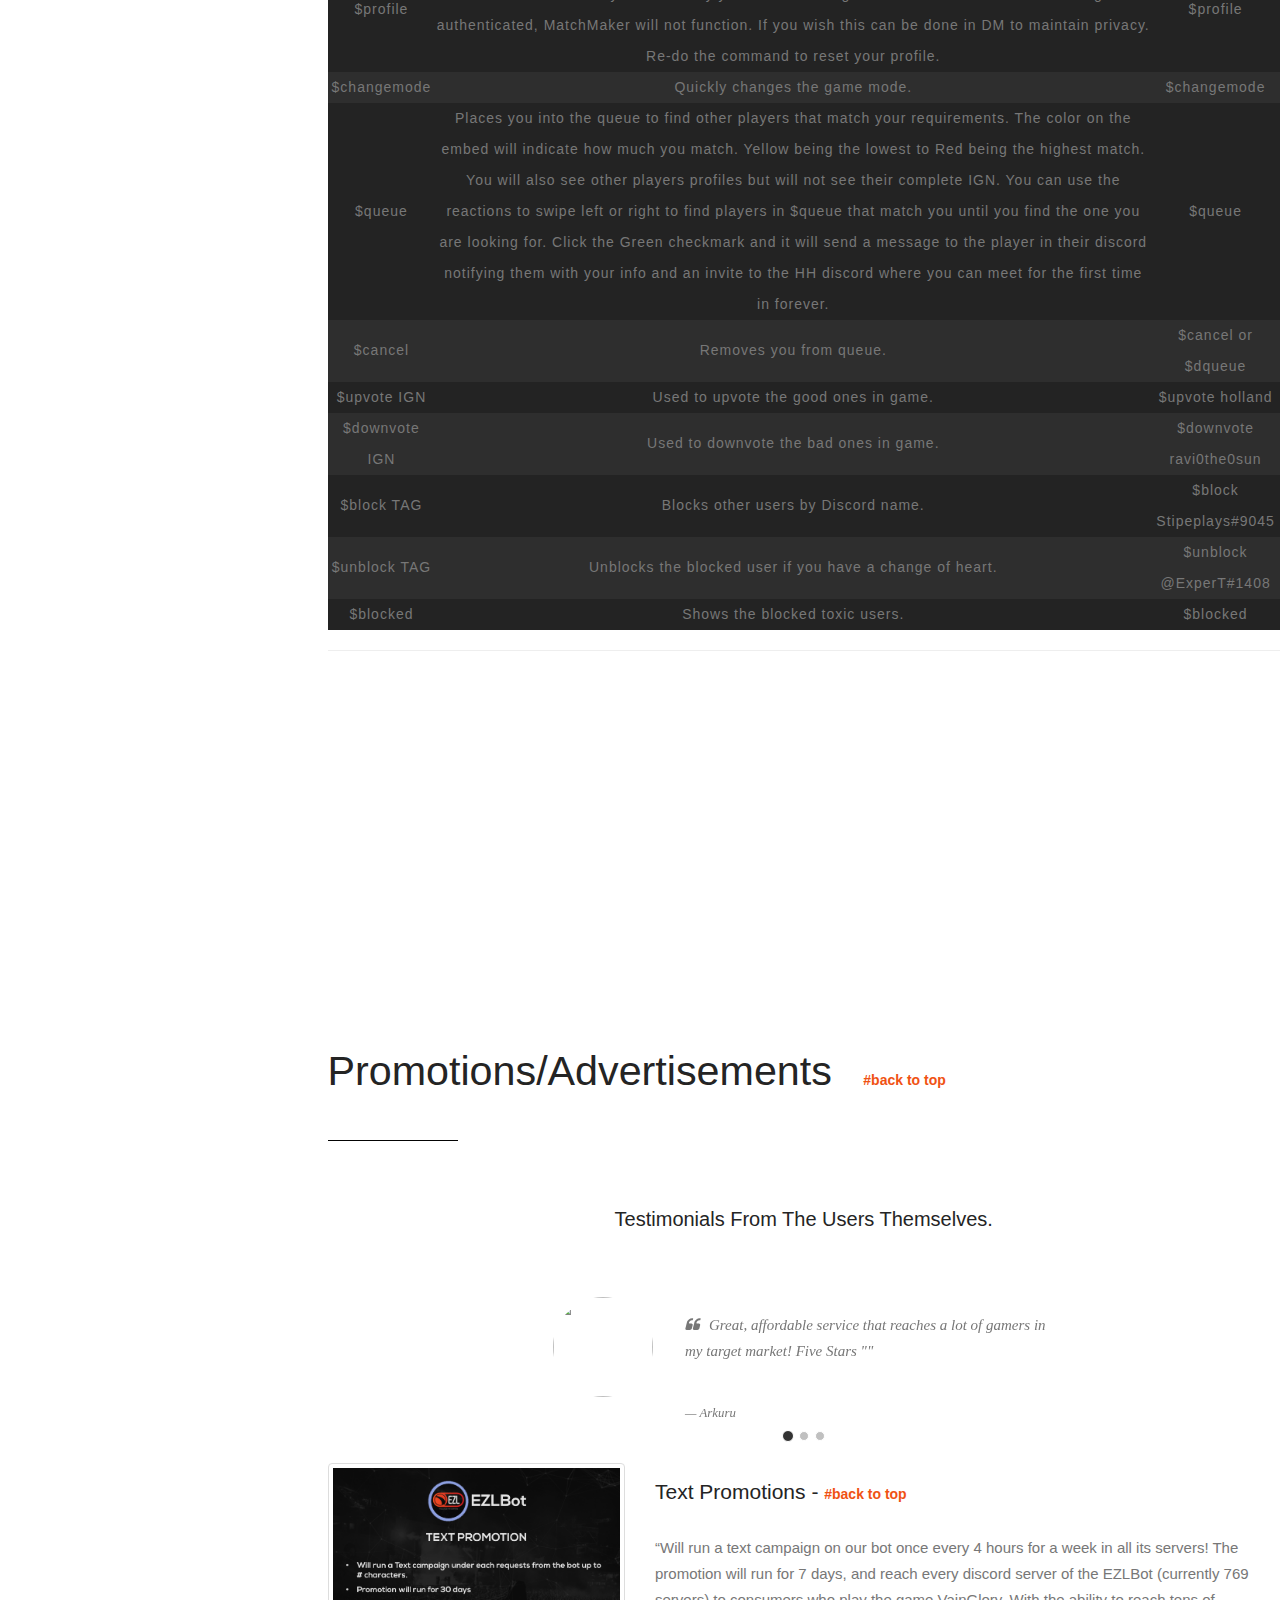
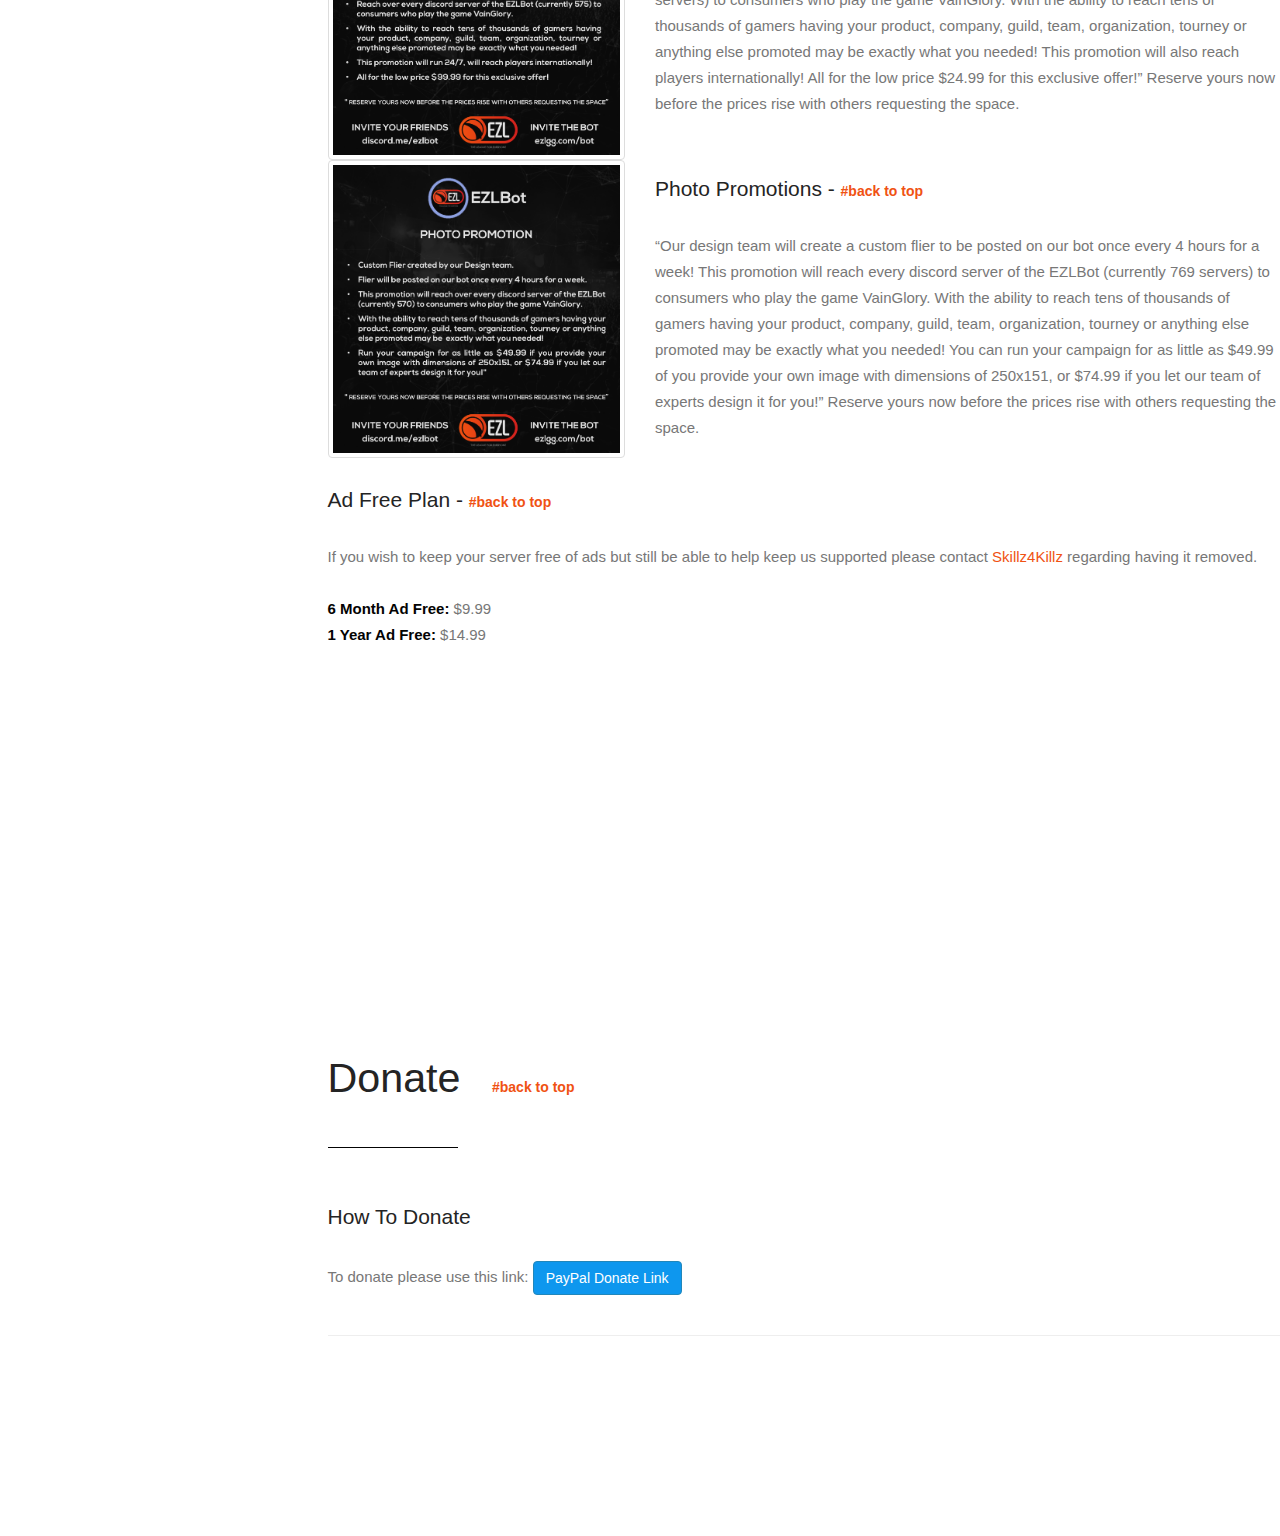
==== commit bf487b73: "Fixed testimonials and placed it at the right spot. Also added an extra second as it was moving a bi" ====
--- a/index.html
+++ b/index.html
@@ -11,7 +11,6 @@
     <title>EZLBot Documentation</title>
 
     <link rel="shortcut icon" href="images/favicon.ico" type="image/x-icon">
-
     <link rel="stylesheet" type="text/css" href="public/fonts/font-awesome-4.3.0/css/font-awesome.min.css">
     <link rel="stylesheet" type="text/css" href="public/css/stroke.css">
     <link rel="stylesheet" type="text/css" href="public/css/bootstrap.css">
@@ -26,9 +25,6 @@
     <link href="https://afeld.github.io/emoji-css/emoji.css" rel="stylesheet">
     <link rel="stylesheet" type="text/css" href="public/css/testimonials.css">
 <!-- Display the countdown timer in an element -->
-
-
-
 </head>
 
 <body>
@@ -713,6 +709,73 @@
                         </div>
                         <!-- end row -->
 
+                       
+                            <div class="row">
+                                <div class='col-md-offset-2 col-md-8 text-center'>
+                                <h2>Testimonials From The Users Themselves.</h2>
+                                </div>
+                            </div>
+                            <div class='row'>
+                                <div class='col-md-offset-2 col-md-8'>
+                                <div class="carousel slide" data-ride="carousel" id="quote-carousel">
+                                    <!-- Bottom Carousel Indicators -->
+                                    <ol class="carousel-indicators">
+                                    <li data-target="#quote-carousel" data-slide-to="0" class="active"></li>
+                                    <li data-target="#quote-carousel" data-slide-to="1"></li>
+                                    <li data-target="#quote-carousel" data-slide-to="2"></li>
+                                    </ol>
+                                    
+                                    <!-- Carousel Slides / Quotes -->
+                                    <div class="carousel-inner">
+                                    
+                                    <!-- Quote 1 -->
+                                    <div class="item active">
+                                        <blockquote>
+                                        <div class="row">
+                                            <div class="col-sm-3 text-center">
+                                            <img class="img-circle" src="https://pbs.twimg.com/profile_images/694749596178878464/guxgS53A.jpg" style="width: 100px;height:100px;">
+                                            <!--<img class="img-circle" src="https://s3.amazonaws.com/uifaces/faces/twitter/kolage/128.jpg" style="width: 100px;height:100px;">-->
+                                            </div>
+                                            <div class="col-sm-9">
+                                            <p>Great, affordable service that reaches a lot of gamers in my target market! Five Stars "<i class="em em-star"></i><i class="em em-star"></i><i class="em em-star"></i><i class="em em-star"></i><i class="em em-star"></i>"</p>
+                                            <small>Arkuru</small>
+                                            </div>
+                                        </div>
+                                        </blockquote>
+                                    </div>
+                                    <!-- Quote 2 -->
+                                    <div class="item">
+                                        <blockquote>
+                                        <div class="row">
+                                            <div class="col-sm-3 text-center">
+                                            <img class="img-circle" src="https://pbs.twimg.com/profile_images/875476982594551809/680f_VYX_400x400.jpg" style="width: 100px;height:100px;">
+                                            </div>
+                                            <div class="col-sm-9">
+                                            <p>The EZL bot, like any project by Skillz4Killz and co., is great at doing what it's meant to do. Investors don't invest into companies or ideas; they invest into founders. Similarly, I feel confident spending marketing budget on this bot b/c of the people behind it; even if I don't get exactly the results I want, I know that I've contributed to the development of an amazing tool for VG community that will only grow and get better. So next time I spend $$, the results will exceed my expectations. That said, we had good results already and are looking forward to working with them more!</p>
+                                            <small>PwntByUkrainian </small>
+                                            </div>
+                                        </div>
+                                        </blockquote>
+                                    </div>
+                                    <!-- Quote 3 -->
+                                    <div class="item">
+                                        <blockquote>
+                                        <div class="row">
+                                            <div class="col-sm-3 text-center">
+                                            <img class="img-circle" src="https://abs.twimg.com/sticky/default_profile_images/default_profile_200x200.png" style="width: 100px;height:100px;">
+                                            </div>
+                                            <div class="col-sm-9">
+                                            <p>Using this service was the best decision i could have ever taken, it was clearly a good idea. It's not an expensive service and i helps you out a lot. I would definitely use it again, actually I'll use it right now. I would recommend this service to anyone trying to grow in YouTube and Twitch/Mobcrush.</p>
+                                            <small>ElTimmy21</small>
+                                            </div>
+                                        </div>
+                                        </blockquote>
+                                    </div>
+                                    </div>
+                                </div>                          
+                                </div>
+                            </div>
+
                         <div class="row">
                             <div class="col-md-4">
                                 <img src="public/images/text_promotion.png" alt="" class="img-responsive img-thumbnail">
@@ -789,77 +852,7 @@
         <!-- // end container -->
 
     </div>
-    <div class="container">
-	  <div class="row">
-	    <div class='col-md-offset-2 col-md-8 text-center'>
-	    <h2>Testimonials From The Users Themselves.</h2>
-	    </div>
-	  </div>
-	  <div class='row'>
-	    <div class='col-md-offset-2 col-md-8'>
-	      <div class="carousel slide" data-ride="carousel" id="quote-carousel">
-	        <!-- Bottom Carousel Indicators -->
-	        <ol class="carousel-indicators">
-	          <li data-target="#quote-carousel" data-slide-to="0" class="active"></li>
-	          <li data-target="#quote-carousel" data-slide-to="1"></li>
-	          <li data-target="#quote-carousel" data-slide-to="2"></li>
-	        </ol>
-	        
-	        <!-- Carousel Slides / Quotes -->
-	        <div class="carousel-inner">
-	        
-	          <!-- Quote 1 -->
-	          <div class="item active">
-	            <blockquote>
-	              <div class="row">
-	                <div class="col-sm-3 text-center">
-	                  <img class="img-circle" src="https://pbs.twimg.com/profile_images/694749596178878464/guxgS53A.jpg" style="width: 100px;height:100px;">
-	                  <!--<img class="img-circle" src="https://s3.amazonaws.com/uifaces/faces/twitter/kolage/128.jpg" style="width: 100px;height:100px;">-->
-	                </div>
-	                <div class="col-sm-9">
-	                  <p>Great, affordable service that reaches a lot of gamers in my target market! Five Stars "<i class="em em-star"></i><i class="em em-star"></i><i class="em em-star"></i><i class="em em-star"></i><i class="em em-star"></i>"</p>
-	                  <small>Arkuru</small>
-	                </div>
-	              </div>
-	            </blockquote>
-	          </div>
-	          <!-- Quote 2 -->
-	          <div class="item">
-	            <blockquote>
-	              <div class="row">
-	                <div class="col-sm-3 text-center">
-	                  <img class="img-circle" src="https://pbs.twimg.com/profile_images/828445756017176579/i9zkcrI_.jpg" style="width: 100px;height:100px;">
-	                </div>
-	                <div class="col-sm-9">
-	                  <p>The EZL bot, like any project by Skillz4Killz and co., is great at doing what it's meant to do. Investors don't invest into companies or ideas; they invest into founders. Similarly, I feel confident spending marketing budget on this bot b/c of the people behind it; even if I don't get exactly the results I want, I know that I've contributed to the development of an amazing tool for VG community that will only grow and get better. So next time I spend $$, the results will exceed my expectations. That said, we had good results already and are looking forward to working with them more!</p>
-	                  <small>PwntByUkrainian </small>
-	                </div>
-	              </div>
-	            </blockquote>
-	          </div>
-	          <!-- Quote 3 -->
-	          <div class="item">
-	            <blockquote>
-	              <div class="row">
-	                <div class="col-sm-3 text-center">
-	                  <img class="img-circle" src="https://abs.twimg.com/sticky/default_profile_images/default_profile_200x200.png" style="width: 100px;height:100px;">
-	                </div>
-	                <div class="col-sm-9">
-	                  <p>Using this service was the best decision i could have ever taken, it was clearly a good idea. It's not an expensive service and i helps you out a lot. I would definitely use it again, actually I'll use it right now. I would recommend this service to anyone trying to grow in YouTube and Twitch/Mobcrush.</p>
-	                  <small>ElTimmy21</small>
-	                </div>
-	              </div>
-	            </blockquote>
-	          </div>
-	        </div>
-	        
-	        <!-- Carousel Buttons Next/Prev -->
-	        <a data-slide="prev" href="#quote-carousel" class="left carousel-control"><i class="fa fa-chevron-left"></i></a>
-	        <a data-slide="next" href="#quote-carousel" class="right carousel-control"><i class="fa fa-chevron-right"></i></a>
-	      </div>                          
-	    </div>
-	  </div>
-	</div>
+    
     <!-- end wrapper -->
 
     <script src="public/js/jquery.min.js"></script>
